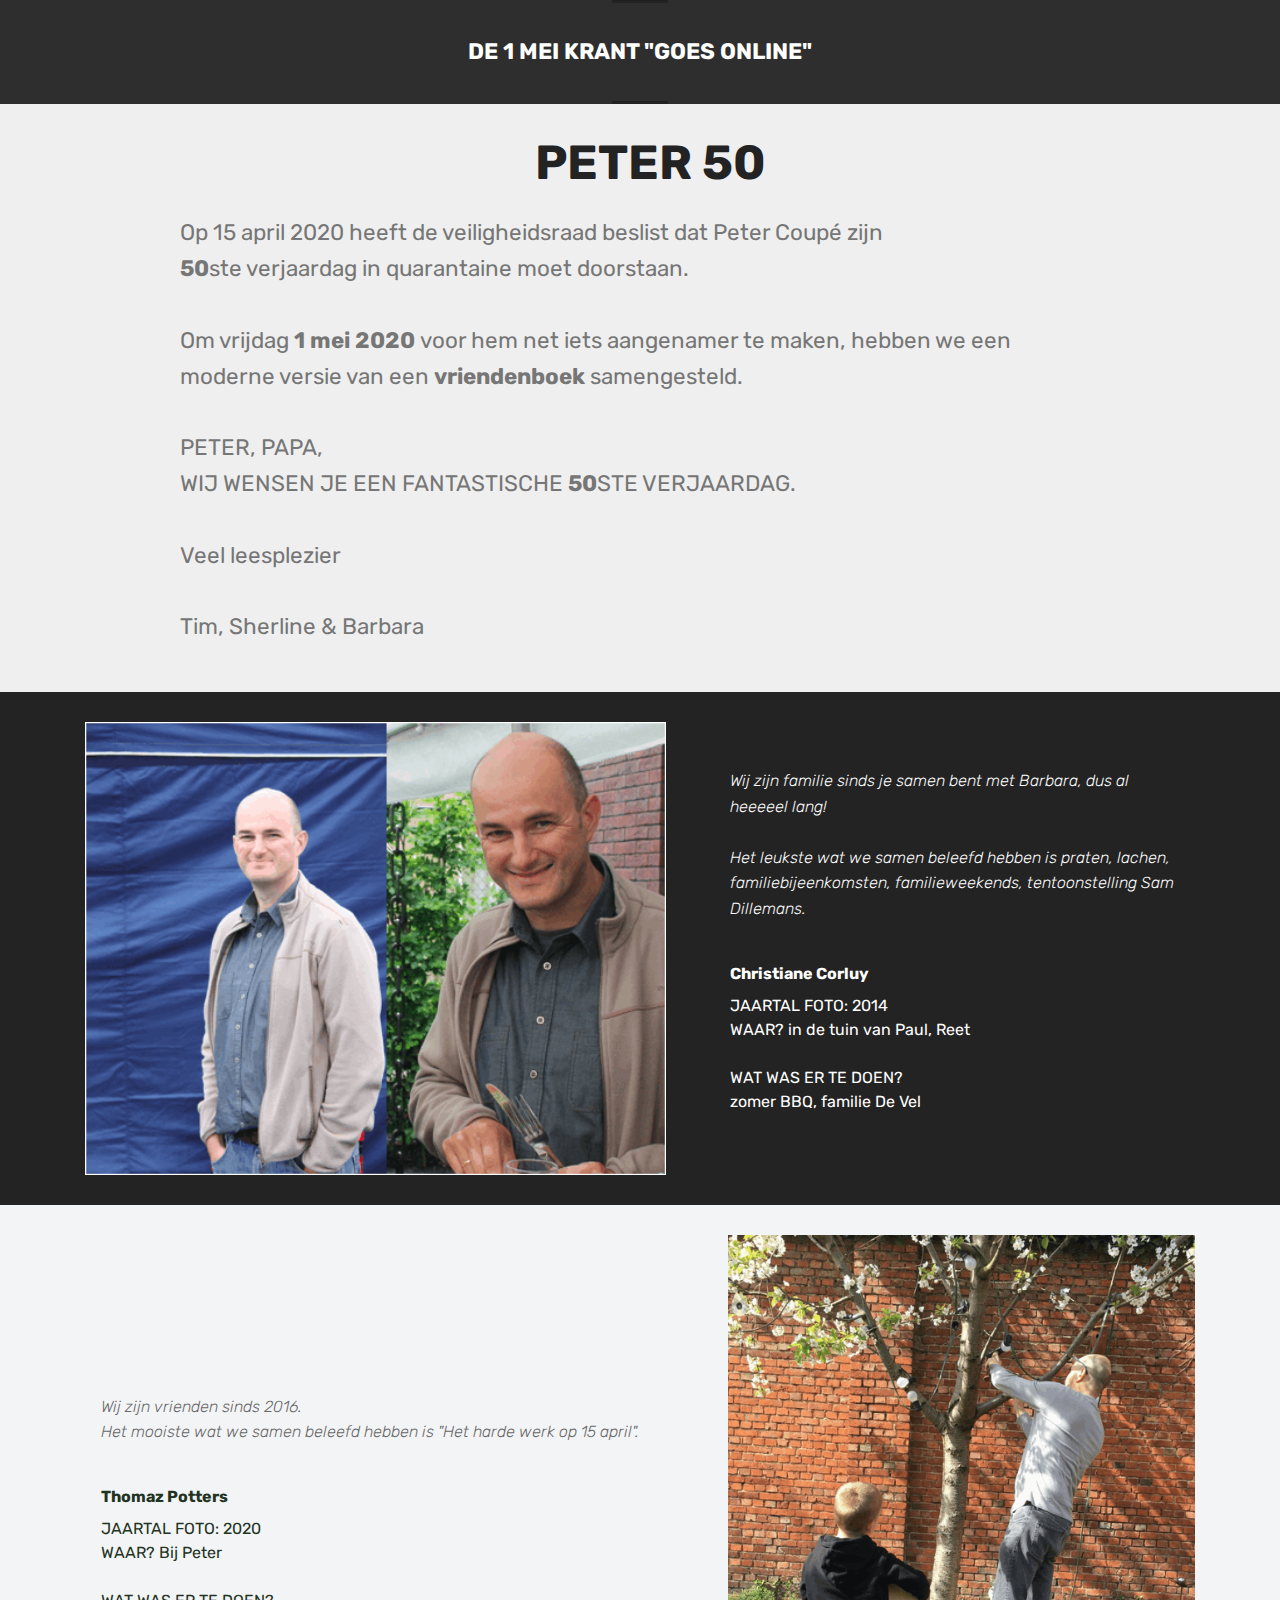
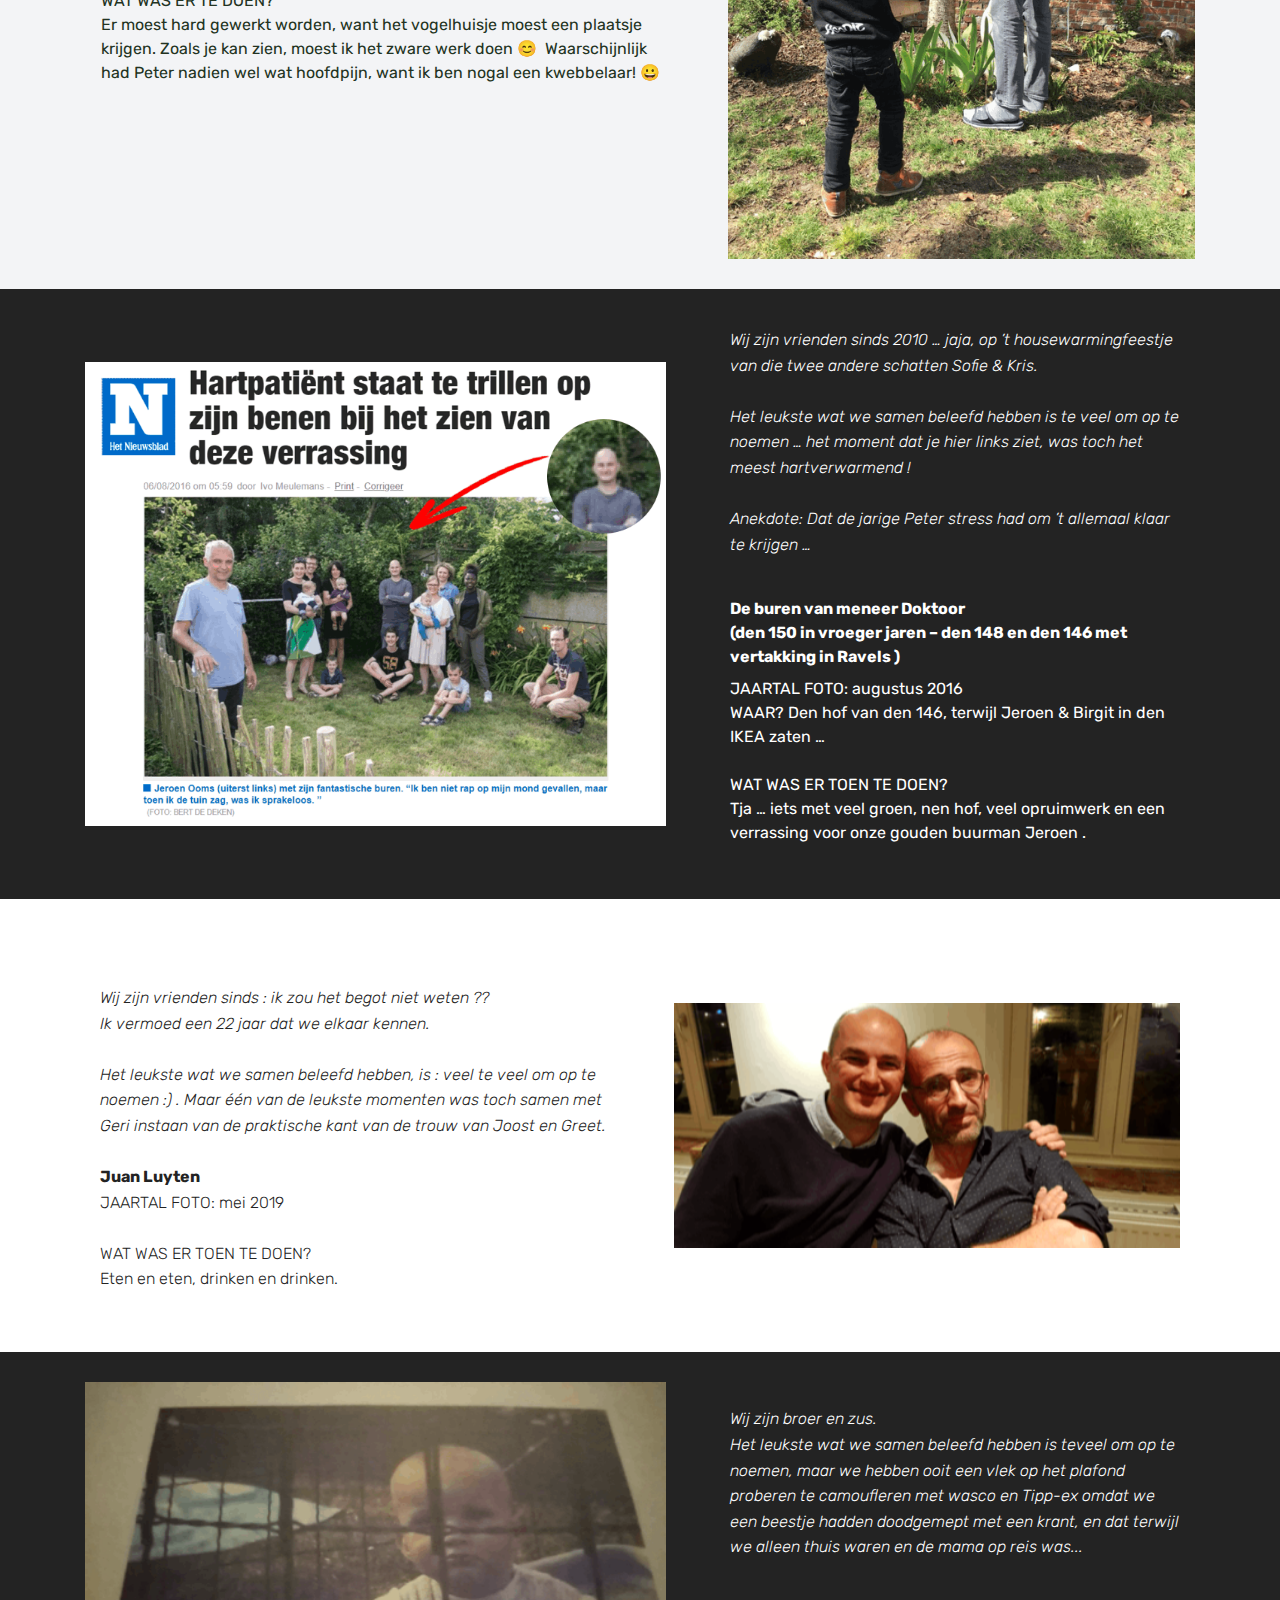
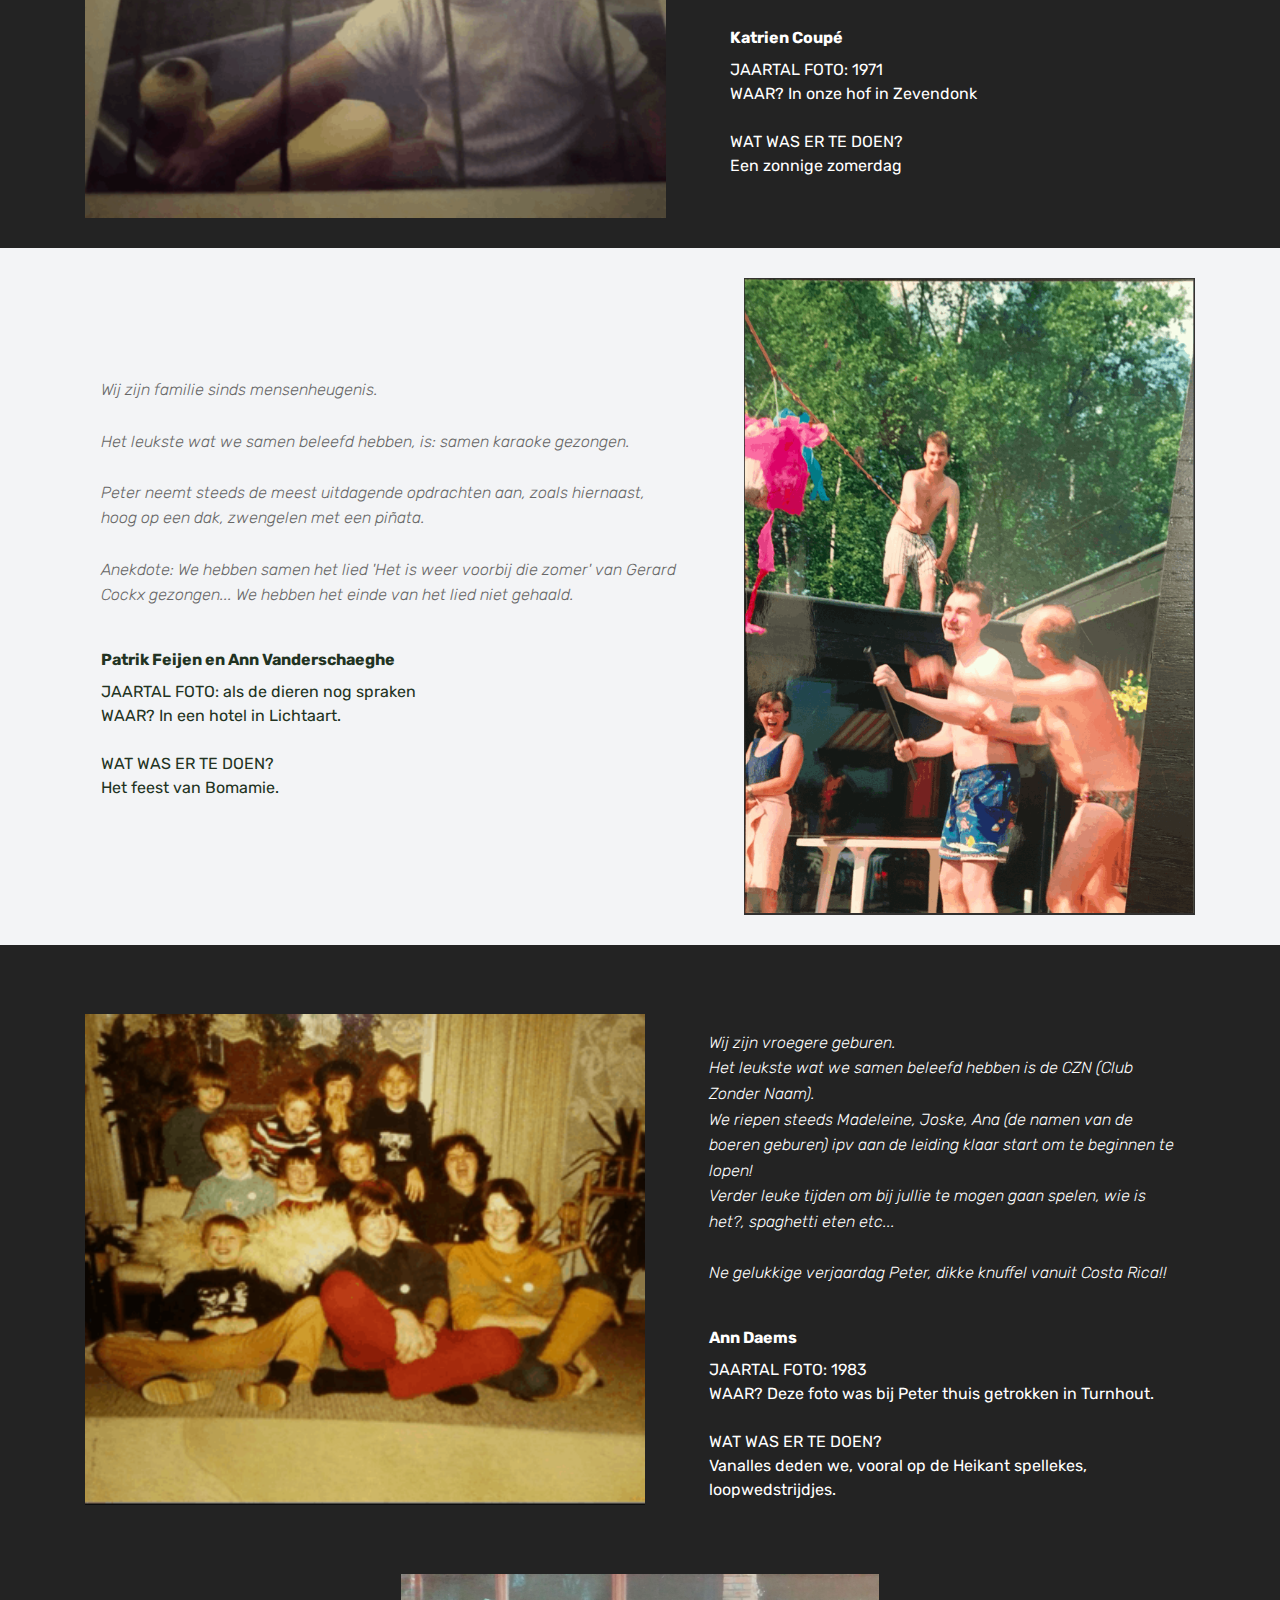
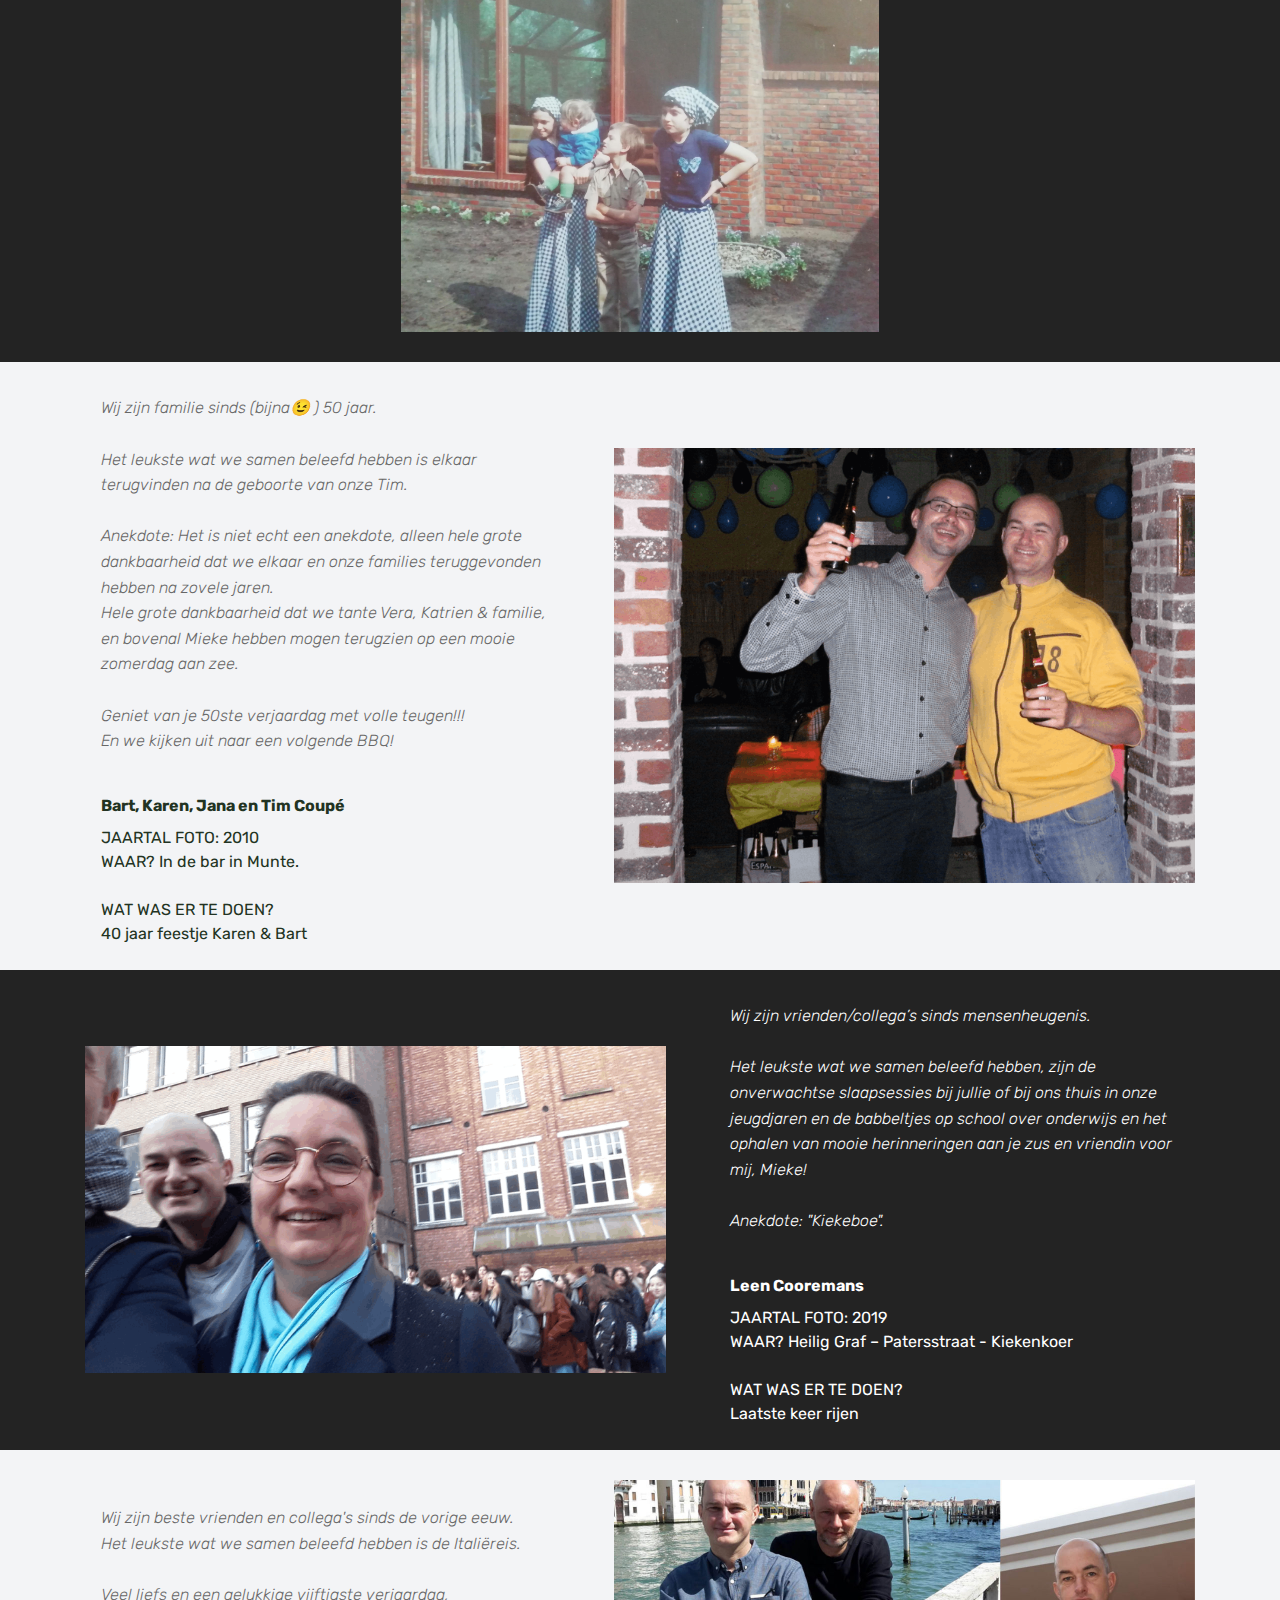
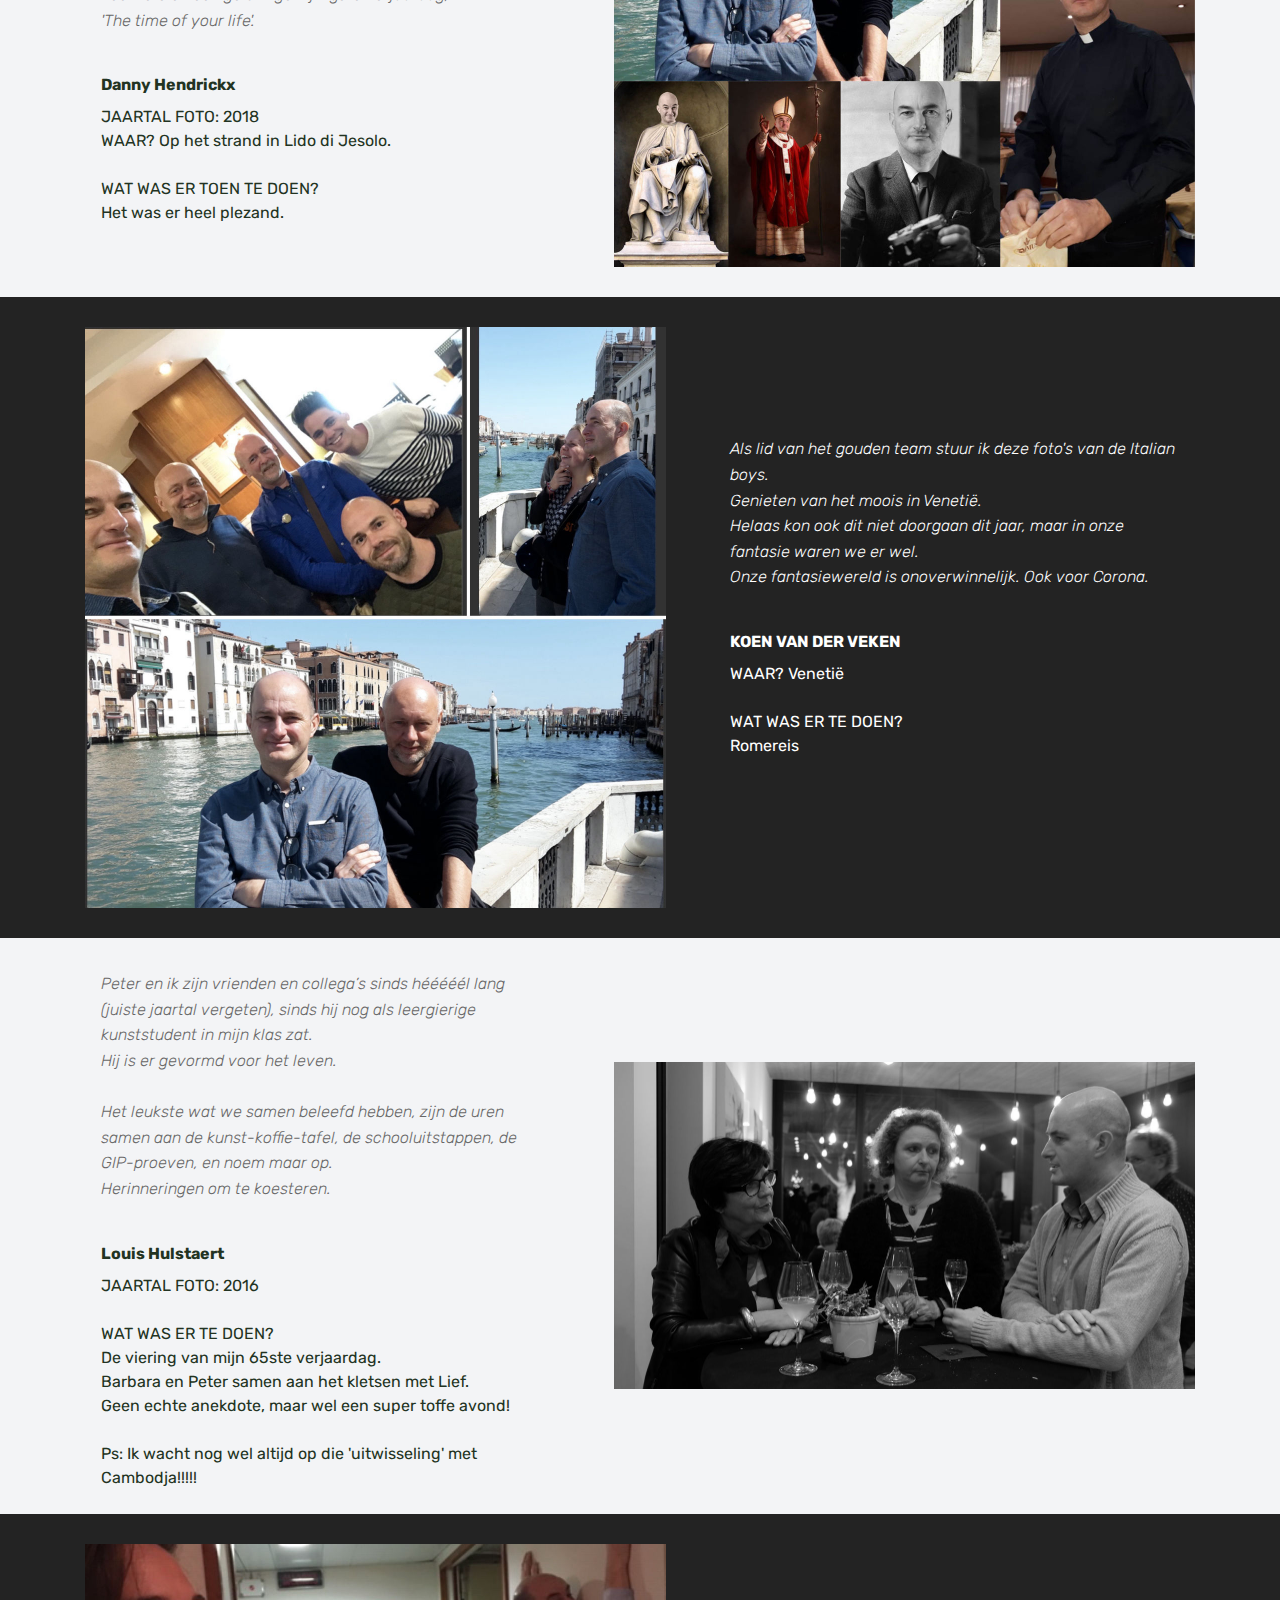
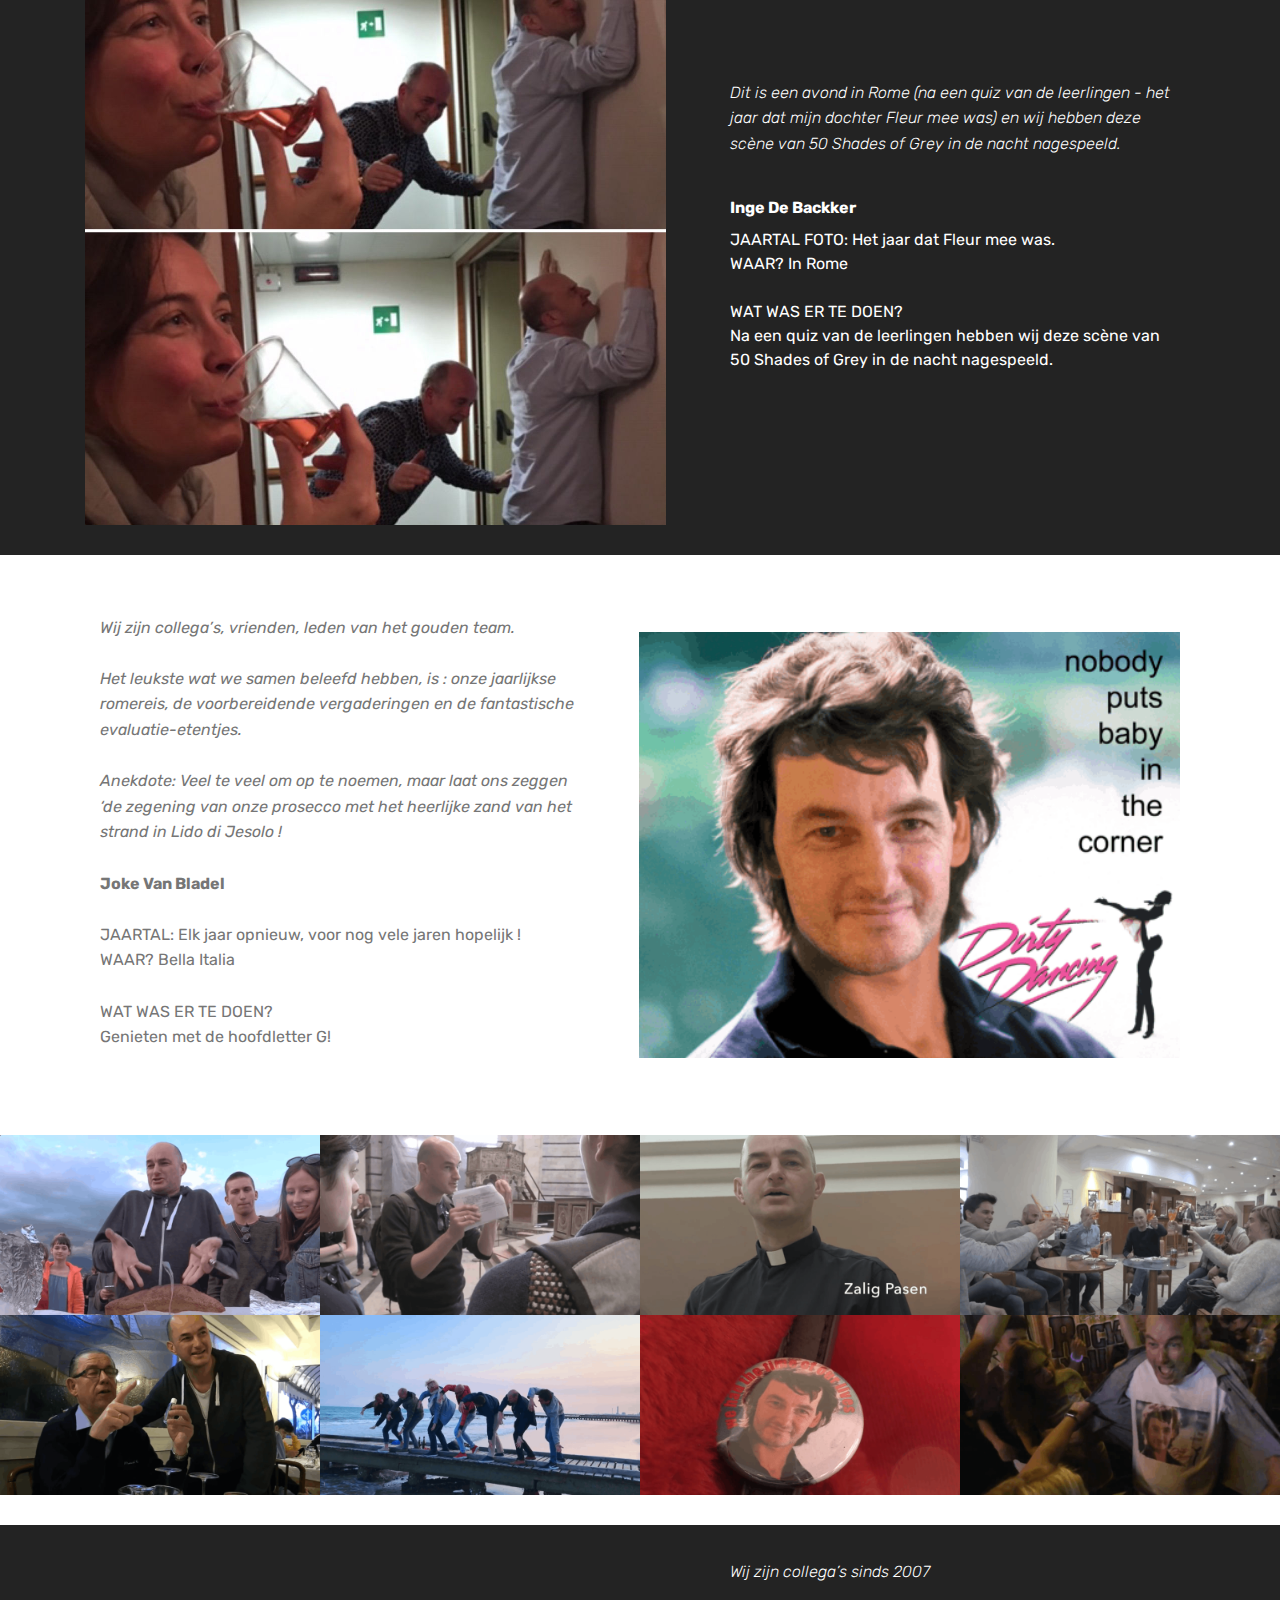
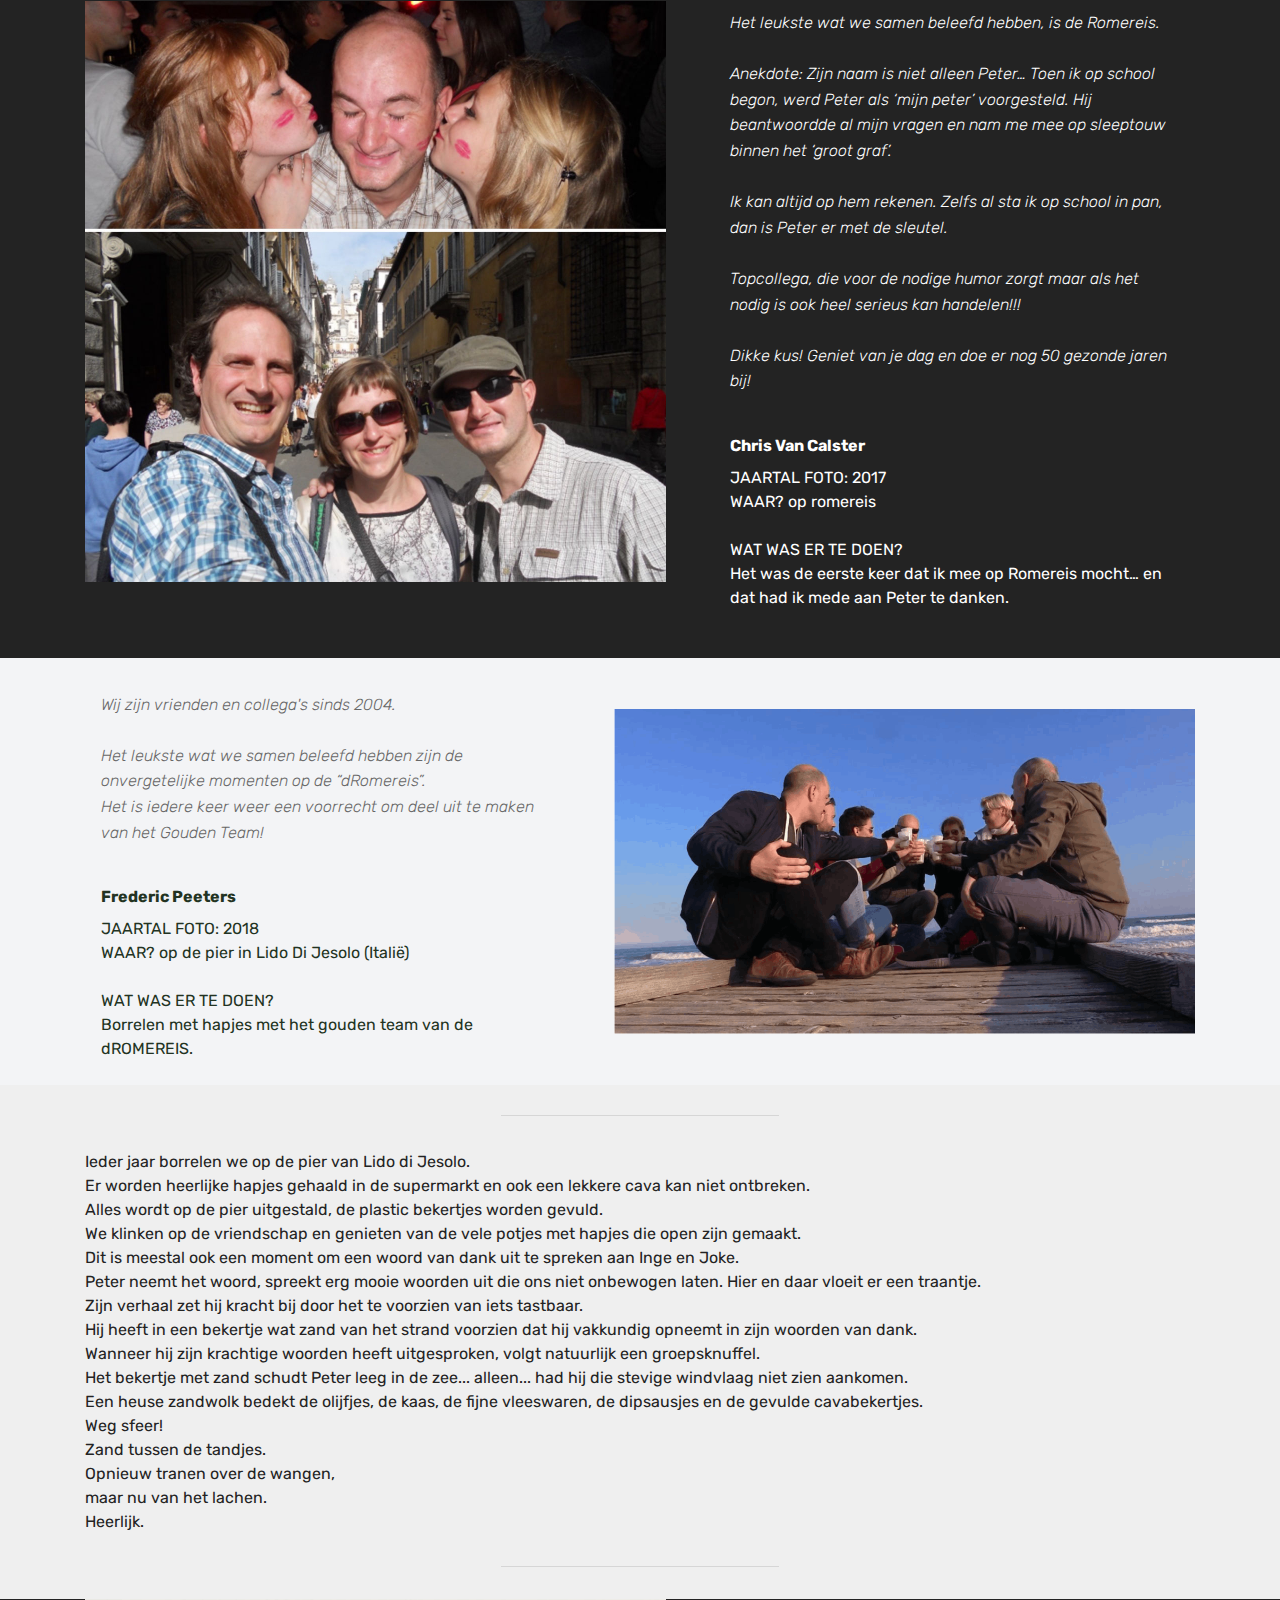
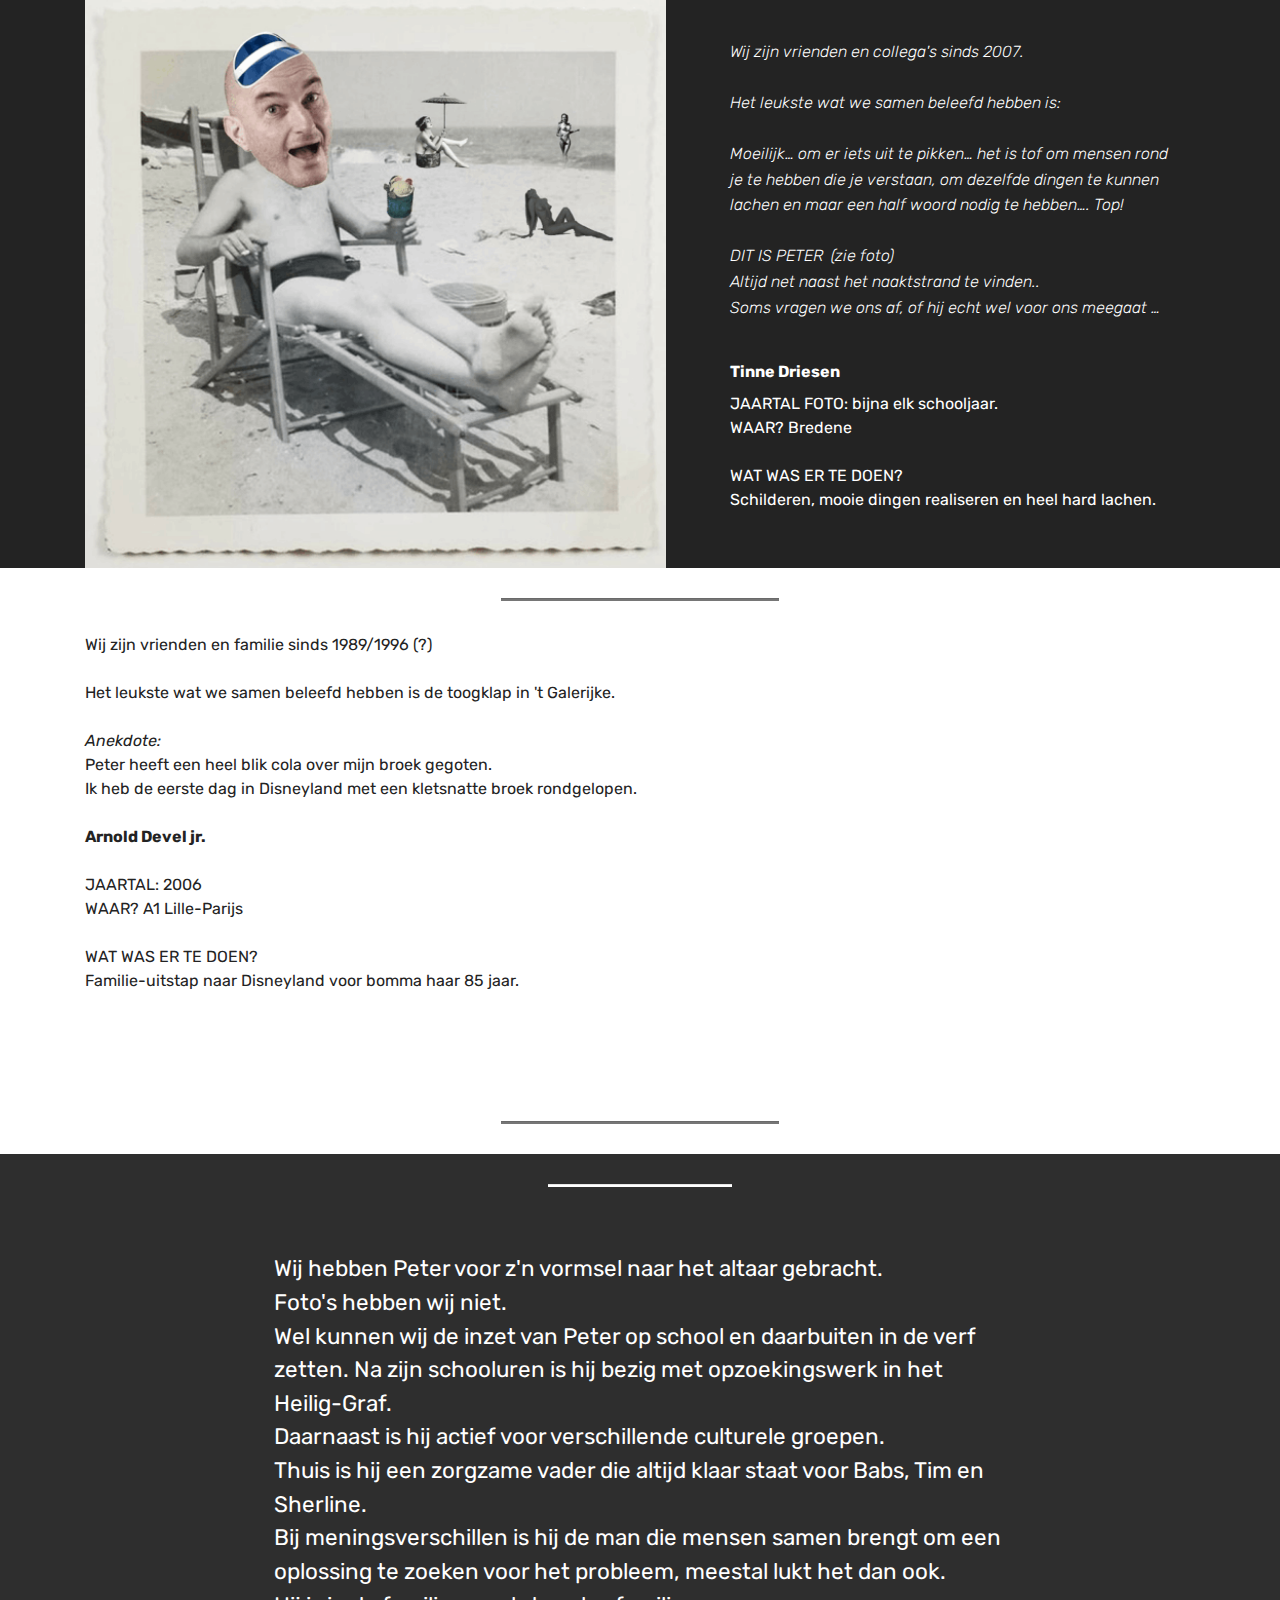
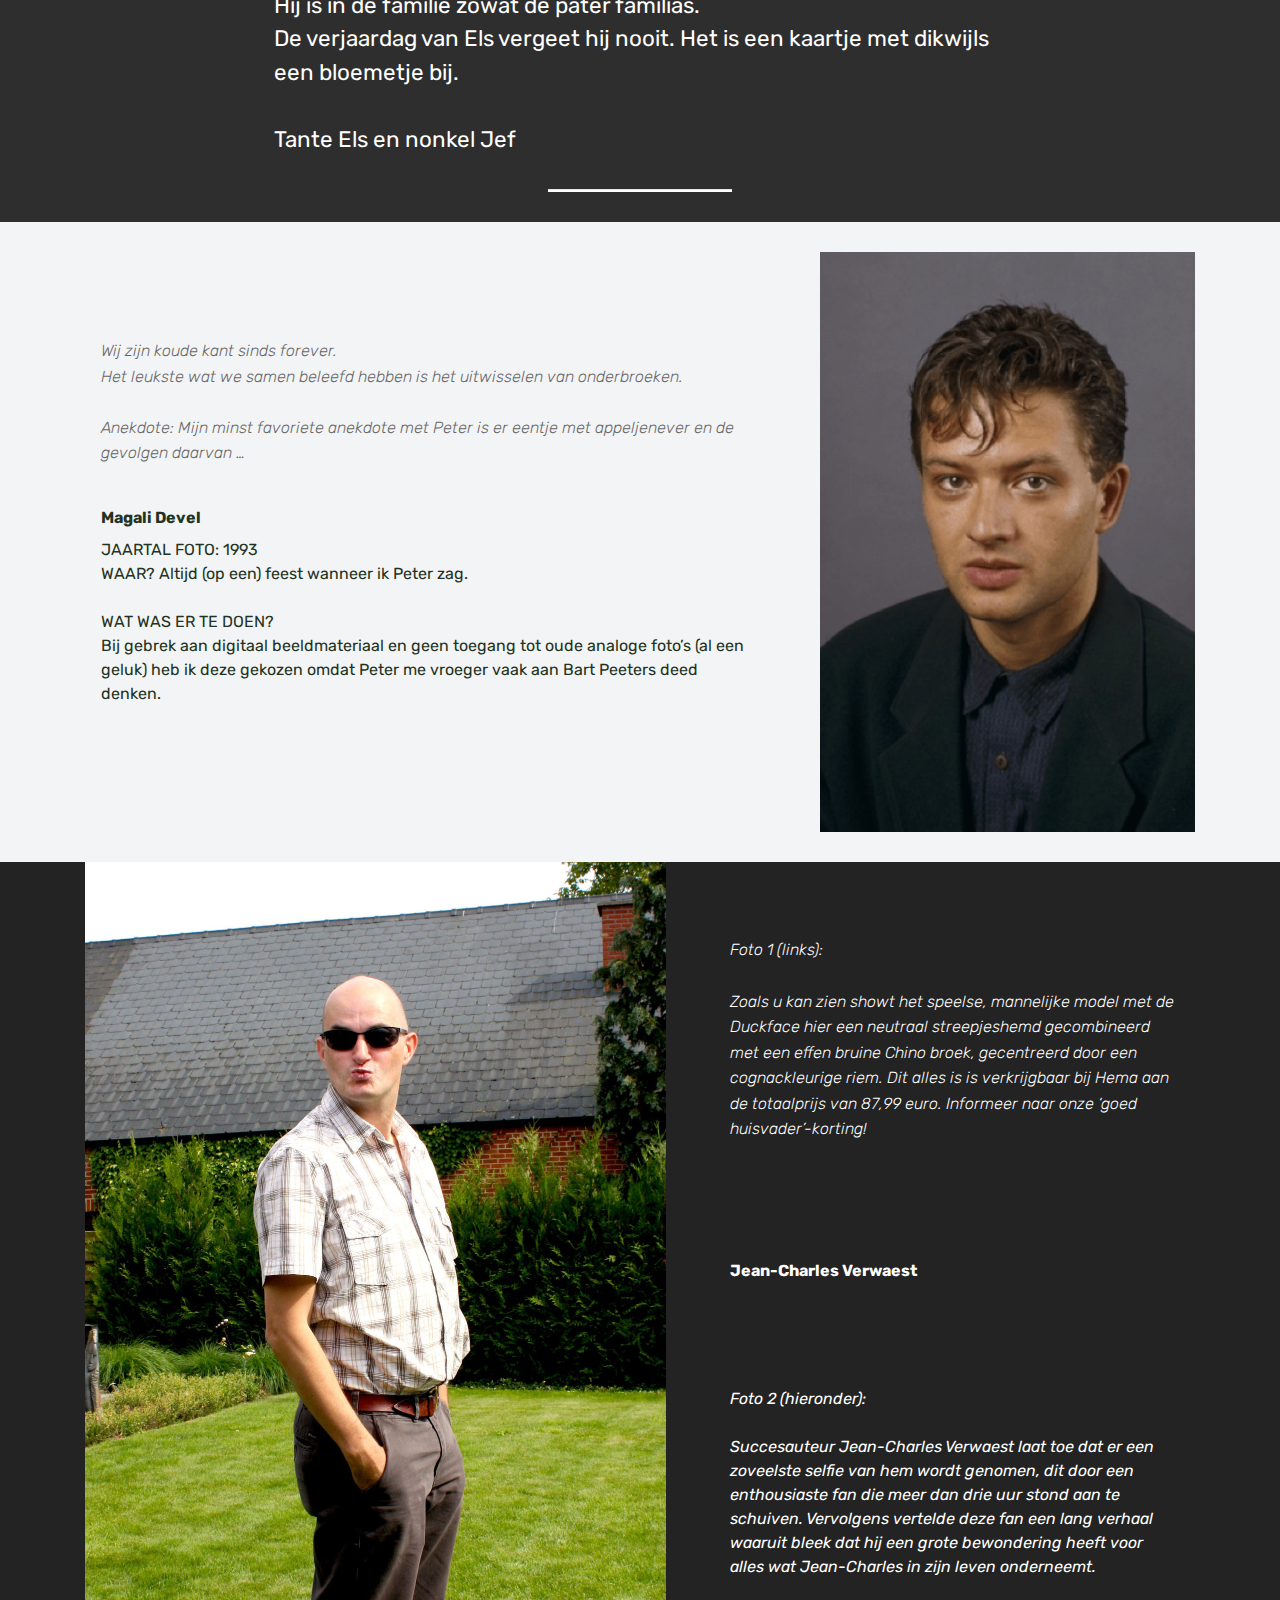
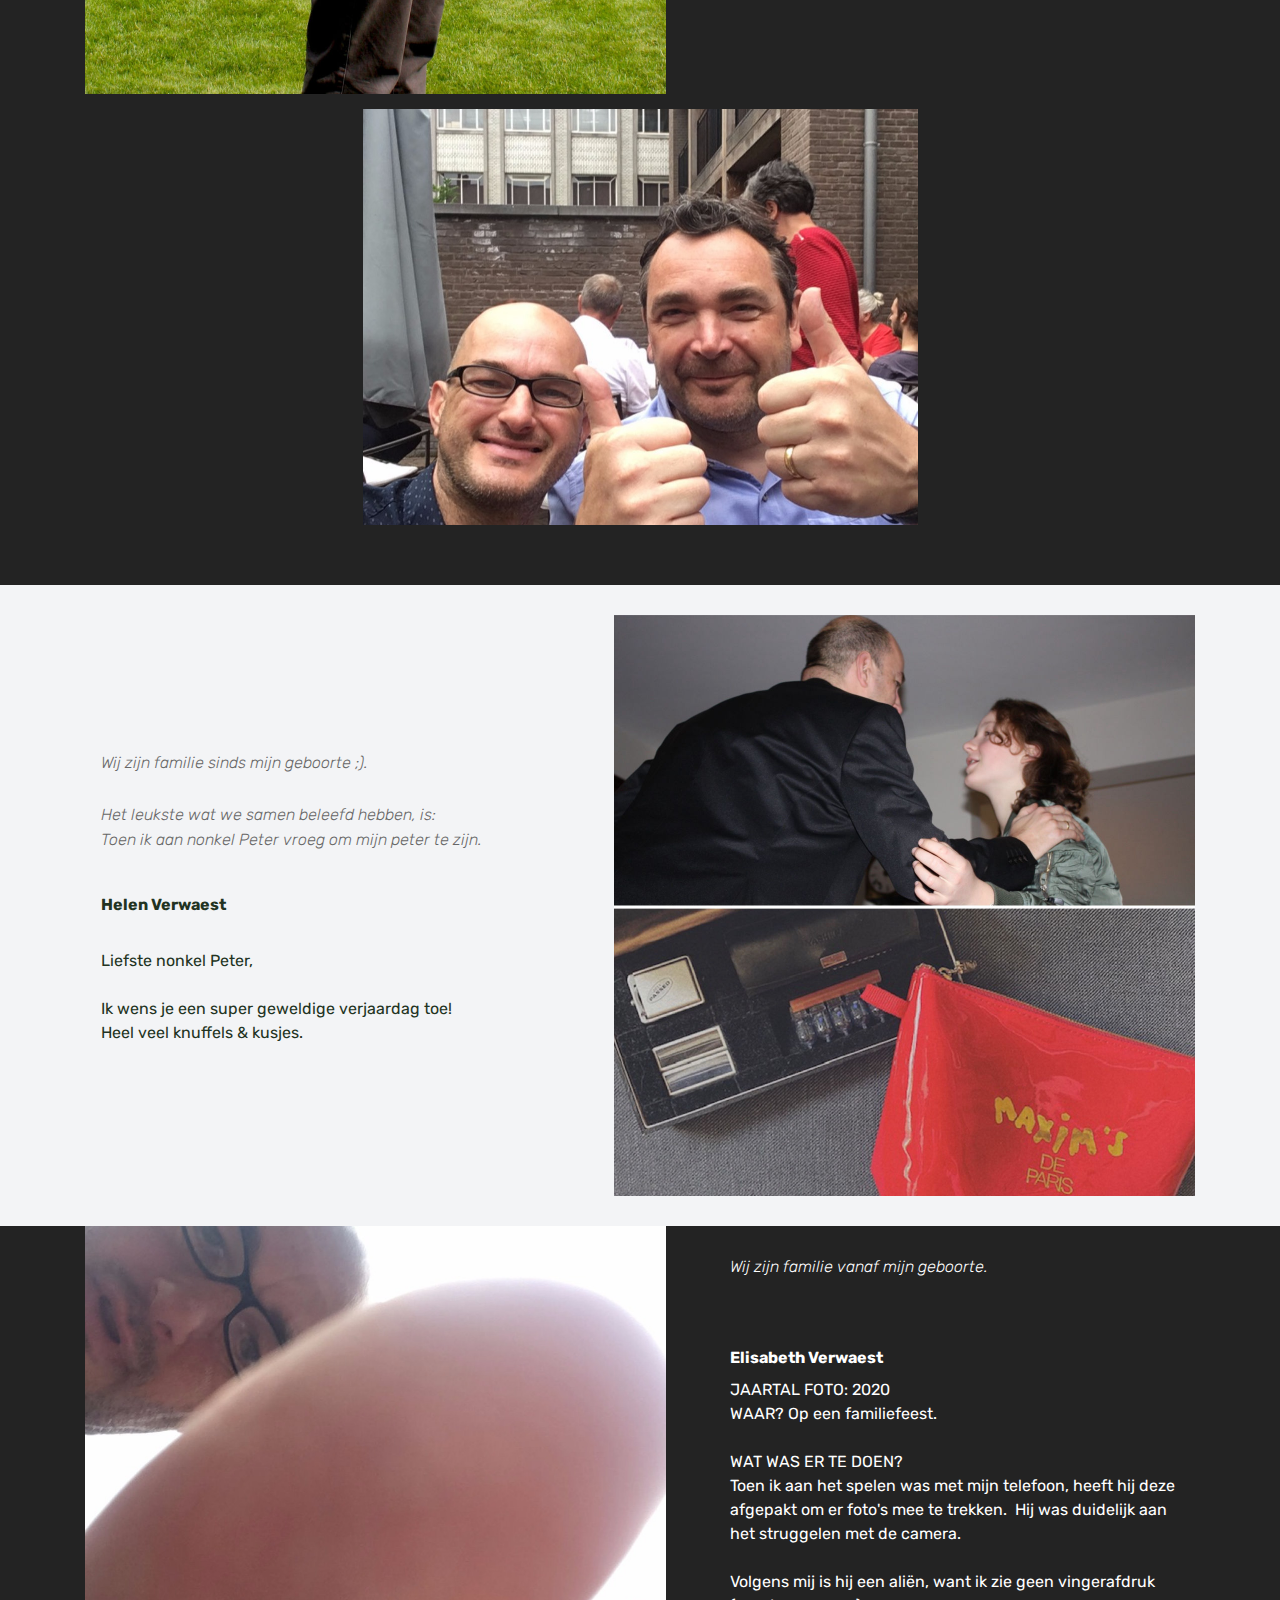
==== index.html @ 218cbbaf "create github pages" ====
<!DOCTYPE html>
<html  >
<head>
  <!-- Site made with Mobirise Website Builder v4.12.3, https://mobirise.com -->
  <meta charset="UTF-8">
  <meta http-equiv="X-UA-Compatible" content="IE=edge">
  <meta name="generator" content="Mobirise v4.12.3, mobirise.com">
  <meta name="viewport" content="width=device-width, initial-scale=1, minimum-scale=1">
  <link rel="shortcut icon" href="assets/images/logo4.png" type="image/x-icon">
  <meta name="description" content="">
  
  
  <title>Home</title>
  <link rel="stylesheet" href="assets/web/assets/mobirise-icons/mobirise-icons.css">
  <link rel="stylesheet" href="assets/bootstrap/css/bootstrap.min.css">
  <link rel="stylesheet" href="assets/bootstrap/css/bootstrap-grid.min.css">
  <link rel="stylesheet" href="assets/bootstrap/css/bootstrap-reboot.min.css">
  <link rel="stylesheet" href="assets/tether/tether.min.css">
  <link rel="stylesheet" href="assets/theme/css/style.css">
  <link rel="stylesheet" href="assets/gallery/style.css">
  <link rel="preload" as="style" href="assets/mobirise/css/mbr-additional.css"><link rel="stylesheet" href="assets/mobirise/css/mbr-additional.css" type="text/css">
  
  
  
</head>
<body>
  <section class="mbr-section article content10 cid-rXFvpERWqc" id="content10-49">
    
     

    <div class="container">
        <div class="inner-container" style="width: 50%;">
            <hr class="line" style="width: 10%;">
            <div class="section-text align-center mbr-white mbr-fonts-style display-5"><strong>DE 1 MEI KRANT "GOES ONLINE"</strong></div>
            <hr class="line" style="width: 10%;">
        </div>
    </div>
</section>

<section class="engine"><a href="https://mobirise.info/s">bootstrap themes</a></section><section class="header1 cid-rWpEaseL4S" id="header16-d">

    

    

    <div class="container">
        <div class="row justify-content-md-center">
            <div class="col-md-10 align-center">
                <h1 class="mbr-section-title mbr-bold pb-3 mbr-fonts-style display-1">&nbsp; PETER 50</h1>
                
                <p class="mbr-text pb-3 mbr-fonts-style display-5">Op 15 april 2020 heeft de veiligheidsraad beslist dat Peter Coupé zijn <br><strong>50</strong>ste verjaardag in quarantaine moet doorstaan.<br><br>Om vrijdag <strong>1 mei 2020 </strong>voor hem net iets aangenamer te maken, hebben we een moderne versie van een <strong>vriendenboek</strong> samengesteld. <br><br>PETER, PAPA, <br>WIJ WENSEN JE EEN FANTASTISCHE <strong>50</strong>STE VERJAARDAG.<br><br>Veel leesplezier<br><br>Tim, Sherline &amp; Barbara</p>
                
            </div>
        </div>
    </div>

</section>

<section class="testimonials2 cid-rWpDJGo65Z" id="testimonials2-c">

    

    

    <div class="container">
        <div class="media-container-row">
            <div class="mbr-figure pr-lg-5" style="width: 130%;">
              <img src="assets/images/schermafbeelding-2020-04-17-om-12.42.13-499x389.png" alt="" title="">
            </div>
            <div class="media-content px-3 align-self-center mbr-white py-2">
                    <p class="mbr-text testimonial-text mbr-fonts-style display-7">Wij zijn familie sinds je samen bent met Barbara, dus al heeeeel lang!&nbsp;<br><br>Het leukste wat we samen beleefd hebben is praten, lachen, familiebijeenkomsten, familieweekends, tentoonstelling Sam Dillemans.</p>
                    <p class="mbr-author-name pt-4 mb-2 mbr-fonts-style display-7">
                       Christiane Corluy</p>
                    <p class="mbr-author-desc mbr-fonts-style display-7">JAARTAL FOTO: 2014<br>WAAR? in de tuin van Paul, Reet<br><br>WAT WAS ER TE DOEN? <br>zomer BBQ, familie De Vel</p>
            </div>
        </div>
    </div>
</section>

<section class="testimonials3 cid-rWx70n1MrR" id="testimonials3-10">

    

    

    <div class="container">
        <div class="media-container-row">
            <div class="media-content px-3 align-self-center mbr-white py-2">
                <p class="mbr-text testimonial-text mbr-fonts-style display-7">Wij zijn vrienden sinds 2016. <br>Het mooiste wat we samen beleefd hebben is "Het harde werk op 15 april".</p>
                <p class="mbr-author-name pt-4 mb-2 mbr-fonts-style display-7">
                   Thomaz Potters</p>
                <p class="mbr-author-desc mbr-fonts-style display-7">
                   JAARTAL FOTO: 2020<br>WAAR? Bij Peter<br><br>WAT WAS ER TE DOEN?&nbsp;<br>Er moest hard gewerkt worden, want het vogelhuisje moest een plaatsje krijgen. Zoals je kan zien, moest ik het zware werk doen  😊 &nbsp;Waarschijnlijk had Peter nadien wel wat hoofdpijn, want ik ben nogal een kwebbelaar! 😀</p>
            </div>

            <div class="mbr-figure pl-lg-5" style="width: 85%;">
              <img src="assets/images/thomaz-en-peter-562x750.png" alt="" title="">
            </div>
        </div>
    </div>
</section>

<section class="testimonials2 cid-rWpMkMiQMP" id="testimonials2-f">

    

    

    <div class="container">
        <div class="media-container-row">
            <div class="mbr-figure pr-lg-5" style="width: 130%;">
              <img src="assets/images/schermafbeelding-2020-04-26-om-18.41.09-772x617.png" alt="" title="">
            </div>
            <div class="media-content px-3 align-self-center mbr-white py-2">
                    <p class="mbr-text testimonial-text mbr-fonts-style display-7">Wij zijn vrienden sinds&nbsp;2010 … jaja, op ’t housewarmingfeestje van die twee andere schatten Sofie &amp; Kris.<br><br>Het leukste wat we samen beleefd hebben is te veel om op te noemen … het moment dat je hier links ziet, was toch het meest hartverwarmend !&nbsp;<br><br>Anekdote:&nbsp;Dat de jarige Peter stress had om ’t allemaal klaar te krijgen …</p>
                    <p class="mbr-author-name pt-4 mb-2 mbr-fonts-style display-7">De buren van meneer Doktoor 
<br>(den 150 in vroeger jaren – den 148 en den 146 met vertakking in Ravels )&nbsp;<br></p>
                    <p class="mbr-author-desc mbr-fonts-style display-7">JAARTAL FOTO:<em> </em>augustus 2016<br>WAAR?&nbsp;Den hof van den 146, terwijl Jeroen &amp; Birgit in den IKEA zaten …<br><br>WAT WAS ER TOEN TE DOEN?<br>Tja … iets met veel groen, nen hof, veel opruimwerk en een verrassing voor onze gouden buurman Jeroen . &nbsp;<br></p>
            </div>
        </div>
    </div>
</section>

<section class="mbr-section content7 cid-rWshvqEfqE" id="content7-t">
          
    

    <div class="container">
        <div class="media-container-row">
            <div class="col-12 col-md-12">
                <div class="media-container-row">
                    <div class="media-content">
                        <div class="mbr-section-text">
                            <p class="mbr-text align-right mb-0 mbr-fonts-style display-4"><strong><br></strong><em>Wij zijn vrienden sinds : 	ik zou het begot niet weten ?? <br>Ik vermoed een 22 jaar dat we elkaar kennen.</em><br><br><em>Het leukste wat we samen beleefd hebben, is :		veel te veel om op te noemen :) . Maar één van de leukste momenten was toch samen met Geri instaan van de praktische kant van de trouw van Joost en Greet.&nbsp;<br></em><br><strong>Juan Luyten</strong><br>JAARTAL FOTO: mei 2019<br><br>WAT WAS ER TOEN TE DOEN? <br>Eten en eten, drinken en drinken.</p>
                        </div>
                    </div>
                    <div class="mbr-figure" style="width: 105%;">
                     <img src="assets/images/geplakteafbeelding-3-436x211.png" alt="Mobirise" title="">  
                    </div>
                </div>
            </div>
        </div>
    </div>
</section>

<section class="testimonials2 cid-rWpMob1XD2" id="testimonials2-h">

    

    

    <div class="container">
        <div class="media-container-row">
            <div class="mbr-figure pr-lg-5" style="width: 130%;">
              <img src="assets/images/geplakteafbeelding-1-457x343.png" alt="" title="">
            </div>
            <div class="media-content px-3 align-self-center mbr-white py-2">
                    <p class="mbr-text testimonial-text mbr-fonts-style display-7">
                       Wij zijn broer en zus. <br>Het leukste wat we samen beleefd hebben is teveel om op te noemen, maar we hebben ooit een vlek op het plafond proberen te camoufleren&nbsp;met wasco en Tipp-ex omdat we een beestje hadden doodgemept met een krant, en dat terwijl we alleen thuis waren en de mama op reis was...<br><br></p>
                    <p class="mbr-author-name pt-4 mb-2 mbr-fonts-style display-7">
                       Katrien Coupé</p>
                    <p class="mbr-author-desc mbr-fonts-style display-7">JAARTAL FOTO: 1971<br>WAAR? In onze hof in Zevendonk<br><br>WAT WAS ER TE DOEN? <br>Een zonnige zomerdag</p>
            </div>
        </div>
    </div>
</section>

<section class="testimonials3 cid-rWx6XlntfL" id="testimonials3-y">

    

    

    <div class="container">
        <div class="media-container-row">
            <div class="media-content px-3 align-self-center mbr-white py-2">
                <p class="mbr-text testimonial-text mbr-fonts-style display-7">
                   Wij zijn familie sinds mensenheugenis. <br><br>Het leukste wat we samen beleefd hebben, is: samen karaoke gezongen.<br><br>Peter neemt steeds de&nbsp;meest uitdagende  opdrachten aan, zoals hiernaast, hoog op een dak, zwengelen met een piñata.<br><br>Anekdote: We hebben samen het lied 'Het is weer voorbij die zomer' van Gerard Cockx gezongen... We hebben het einde van het lied niet gehaald.</p>
                <p class="mbr-author-name pt-4 mb-2 mbr-fonts-style display-7">
                   Patrik Feijen en Ann Vanderschaeghe</p>
                <p class="mbr-author-desc mbr-fonts-style display-7">
                   JAARTAL FOTO: als de dieren nog spraken<br>WAAR? In een hotel in Lichtaart.<br><br>WAT WAS ER TE DOEN? <br>Het feest van Bomamie.</p>
            </div>

            <div class="mbr-figure pl-lg-5" style="width: 80%;">
              <img src="assets/images/schermafbeelding-2020-04-18-om-19.41.17-626x884.png" alt="" title="">
            </div>
        </div>
    </div>
</section>

<section class="testimonials2 cid-rWsua5d6uG" id="testimonials2-w">

    

    

    <div class="container">
        <div class="media-container-row">
            <div class="mbr-figure pr-lg-5" style="width: 120%;">
              <img src="assets/images/geplakteafbeelding-3-360x316.png" alt="" title="">
            </div>
            <div class="media-content px-3 align-self-center mbr-white py-2">
                    <p class="mbr-text testimonial-text mbr-fonts-style display-7">
                       <br><br><br>Wij zijn vroegere geburen. <br>Het leukste wat we samen beleefd hebben is de CZN (Club Zonder Naam).<br>We riepen steeds Madeleine, Joske, Ana (de namen van de boeren geburen) ipv aan de leiding klaar start om te beginnen te lopen!<br>Verder leuke tijden om bij jullie te mogen gaan spelen, wie is het?, spaghetti eten etc...<br><br>Ne gelukkige verjaardag Peter, dikke knuffel vanuit Costa Rica!!</p>
                    <p class="mbr-author-name pt-4 mb-2 mbr-fonts-style display-7">
                       Ann Daems</p>
                    <p class="mbr-author-desc mbr-fonts-style display-7">JAARTAL FOTO: 1983<br>WAAR? Deze foto was bij Peter thuis getrokken in Turnhout.<br><br>WAT WAS ER TE DOEN? <br>Vanalles deden we, vooral op de Heikant spellekes, loopwedstrijdjes.<br><br><br></p>
            </div>
        </div>
    </div>
</section>

<section class="cid-rWVVc6wJu8" id="image3-20">

    

    <figure class="mbr-figure container">
            <div class="image-block" style="width: 43%;">
                <img src="assets/images/img-20200420-120009-1776x1332.jpg" width="1400" alt="Mobirise" title="">
                
            </div>
    </figure>
</section>

<section class="testimonials3 cid-rXu2dATBIe" id="testimonials3-3y">

    

    

    <div class="container">
        <div class="media-container-row">
            <div class="media-content px-3 align-self-center mbr-white py-2">
                <p class="mbr-text testimonial-text mbr-fonts-style display-7"><br>Wij zijn familie sinds (bijna😉 ) 50 jaar. <br><br>Het leukste wat we samen beleefd hebben is elkaar terugvinden na de geboorte van onze Tim.<br><br>Anekdote: Het is niet echt een anekdote, alleen hele grote dankbaarheid dat we elkaar en onze families teruggevonden hebben na zovele jaren. <br>Hele grote dankbaarheid dat we tante Vera, Katrien &amp; familie, en bovenal Mieke hebben mogen terugzien op een mooie zomerdag aan zee.&nbsp;<br><br>Geniet van je 50ste verjaardag met volle teugen!!! <br>En we kijken uit naar een volgende BBQ!<br></p>
                <p class="mbr-author-name pt-4 mb-2 mbr-fonts-style display-7">
                   Bart, Karen, Jana en Tim Coupé
                </p>
                <p class="mbr-author-desc mbr-fonts-style display-7">JAARTAL FOTO: 2010<br>WAAR? In de bar in Munte.<br><br>WAT WAS ER TE DOEN? <br>40 jaar feestje Karen &amp; Bart</p>
            </div>

            <div class="mbr-figure pl-lg-5" style="width: 130%;">
              <img src="assets/images/bart-c.-en-peter-764x572.png" alt="" title="">
            </div>
        </div>
    </div>
</section>

<section class="testimonials2 cid-rXu35FOOUi" id="testimonials2-3z">

    

    

    <div class="container">
        <div class="media-container-row">
            <div class="mbr-figure pr-lg-5" style="width: 130%;">
              <img src="assets/images/leen-cooremans-852x479.png" alt="" title="">
            </div>
            <div class="media-content px-3 align-self-center mbr-white py-2">
                    <p class="mbr-text testimonial-text mbr-fonts-style display-7"><br>Wij zijn vrienden/collega’s sinds mensenheugenis.<br><br>Het leukste wat we samen beleefd hebben, zijn de onverwachtse  slaapsessies bij jullie of bij ons thuis in onze jeugdjaren en de babbeltjes op school over onderwijs en het ophalen van mooie herinneringen aan je zus en vriendin voor mij, Mieke!&nbsp;<br><br>Anekdote: "Kiekeboe".</p>
                    <p class="mbr-author-name pt-4 mb-2 mbr-fonts-style display-7">
                       Leen Cooremans</p>
                    <p class="mbr-author-desc mbr-fonts-style display-7">
                       JAARTAL FOTO: 2019<br>WAAR?&nbsp;Heilig Graf – Patersstraat - Kiekenkoer<br><br>WAT WAS ER TE DOEN?<br>Laatste keer rijen<br></p>
            </div>
        </div>
    </div>
</section>

<section class="testimonials3 cid-rWpMnxJ9sA" id="testimonials3-g">

    

    

    <div class="container">
        <div class="media-container-row">
            <div class="media-content px-3 align-self-center mbr-white py-2">
                <p class="mbr-text testimonial-text mbr-fonts-style display-7">Wij zijn beste vrienden en collega's sinds de vorige eeuw. <br>Het leukste wat we samen beleefd hebben is de Italiëreis.&nbsp;<br><br>Veel liefs en een gelukkige vijftigste verjaardag, <br>'The time of your life'.</p>
                <p class="mbr-author-name pt-4 mb-2 mbr-fonts-style display-7">
                   Danny Hendrickx</p>
                <p class="mbr-author-desc mbr-fonts-style display-7">JAARTAL FOTO: 2018<br>WAAR? Op het strand in Lido di Jesolo.<br><br>WAT WAS ER TOEN TE DOEN? <br>Het was er heel plezand.</p>
            </div>

            <div class="mbr-figure pl-lg-5" style="width: 130%;">
              <img src="assets/images/peter-1162x774.jpg" alt="" title="">
            </div>
        </div>
    </div>
</section>

<section class="testimonials2 cid-rWx710x7fK" id="testimonials2-11">

    

    

    <div class="container">
        <div class="media-container-row">
            <div class="mbr-figure pr-lg-5" style="width: 130%;">
              <img src="assets/images/37008d9a-7c77-45c1-92c0-422d920fa610-1162x1162.jpg" alt="" title="">
            </div>
            <div class="media-content px-3 align-self-center mbr-white py-2">
                    <p class="mbr-text testimonial-text mbr-fonts-style display-7">Als lid van het gouden team stuur ik deze foto's van de Italian boys.<br>Genieten van het moois in Venetië.<br>Helaas kon ook dit niet doorgaan dit jaar, maar in onze fantasie waren we er wel.<br>Onze fantasiewereld is onoverwinnelijk. Ook voor Corona.</p>
                    <p class="mbr-author-name pt-4 mb-2 mbr-fonts-style display-7">
                       KOEN VAN DER VEKEN</p>
                    <p class="mbr-author-desc mbr-fonts-style display-7">WAAR? Venetië<br><br>WAT WAS ER TE DOEN?<br>Romereis<br><br></p>
            </div>
        </div>
    </div>
</section>

<section class="testimonials3 cid-rWx730M3Sh" id="testimonials3-14">

    

    

    <div class="container">
        <div class="media-container-row">
            <div class="media-content px-3 align-self-center mbr-white py-2">
                <p class="mbr-text testimonial-text mbr-fonts-style display-7"><br>Peter en ik zijn vrienden en collega’s sinds  hééééél lang (juiste jaartal vergeten), sinds hij nog als leergierige kunststudent in mijn klas zat. <br>Hij is er gevormd voor het leven.	
<br>
<br>Het leukste wat we samen beleefd hebben, zijn de uren samen aan de kunst-koffie-tafel, de schooluitstappen, de GIP-proeven, en noem maar op. <br>Herinneringen om te koesteren.&nbsp;<br></p>
                <p class="mbr-author-name pt-4 mb-2 mbr-fonts-style display-7">
                   Louis Hulstaert</p>
                <p class="mbr-author-desc mbr-fonts-style display-7">
                   JAARTAL FOTO: 2016<br><br>WAT WAS ER TE DOEN? <br>De viering van mijn 65ste verjaardag. <br>Barbara en Peter samen aan het kletsen met Lief.<br>Geen echte anekdote, maar wel een super toffe avond!<br><br>Ps: Ik wacht nog wel altijd op die 'uitwisseling' met Cambodja!!!!!</p>
            </div>

            <div class="mbr-figure pl-lg-5" style="width: 130%;">
              <img src="assets/images/dscf0356-1162x655.jpg" alt="" title="">
            </div>
        </div>
    </div>
</section>

<section class="testimonials2 cid-rWx72zchVu" id="testimonials2-13">

    

    

    <div class="container">
        <div class="media-container-row">
            <div class="mbr-figure pr-lg-5" style="width: 130%;">
              <img src="assets/images/d5d59648-20d7-4048-966f-1305648e5321-1162x1162.jpg" alt="" title="">
            </div>
            <div class="media-content px-3 align-self-center mbr-white py-2">
                    <p class="mbr-text testimonial-text mbr-fonts-style display-7">
                       Dit is een avond in Rome (na een quiz van de leerlingen - het jaar dat mijn dochter Fleur mee was) en wij hebben deze scène van 50 Shades of Grey  in de nacht nagespeeld. </p>
                    <p class="mbr-author-name pt-4 mb-2 mbr-fonts-style display-7">
                       Inge De Backker</p>
                    <p class="mbr-author-desc mbr-fonts-style display-7">JAARTAL FOTO: Het jaar dat Fleur mee was.<br>WAAR? In Rome<br><br>WAT WAS ER TE DOEN? <br>Na een quiz van de leerlingen hebben wij deze scène van 50 Shades of Grey in de nacht nagespeeld.</p>
            </div>
        </div>
    </div>
</section>

<section class="mbr-section content7 cid-rX0ZUXpzl5" id="content7-28">
          
    

    <div class="container">
        <div class="media-container-row">
            <div class="col-12 col-md-12">
                <div class="media-container-row">
                    <div class="media-content">
                        <div class="mbr-section-text">
                            <p class="mbr-text align-right mb-0 mbr-fonts-style display-7"><em>Wij zijn&nbsp;collega’s, vrienden, leden van het gouden team.</em><em><br></em><br><em>Het leukste wat we samen beleefd hebben, is :	 onze jaarlijkse romereis, de voorbereidende vergaderingen  en de fantastische evaluatie-etentjes.</em><br><br><em>Anekdote:&nbsp;Veel te veel om op te noemen, maar laat ons zeggen ‘de zegening van onze prosecco met het heerlijke zand van het strand in Lido di Jesolo !</em><br><br><strong>Joke Van Bladel</strong><br><br>JAARTAL: Elk jaar opnieuw, voor nog vele jaren hopelijk !<br>WAAR? Bella Italia<br><br>WAT WAS ER TE DOEN? <br>Genieten met de hoofdletter G!<br><em>&nbsp;<br></em></p>
                        </div>
                    </div>
                    <div class="mbr-figure" style="width: 120%;">
                     <img src="assets/images/p-joke-436x343.png" alt="Mobirise" title="">  
                    </div>
                </div>
            </div>
        </div>
    </div>
</section>

<section class="mbr-gallery mbr-slider-carousel cid-rX11LapH4Z" id="gallery3-29">

    

    <div>
        <div><!-- Filter --><!-- Gallery --><div class="mbr-gallery-row"><div class="mbr-gallery-layout-default"><div><div><div class="mbr-gallery-item mbr-gallery-item--p0" data-video-url="false" data-tags="Bewegende"><div href="#lb-gallery3-29" data-slide-to="0" data-toggle="modal"><img src="assets/images/joke-1-1089x612-800x450.png" alt="" title=""><span class="icon-focus"></span></div></div><div class="mbr-gallery-item mbr-gallery-item--p0" data-video-url="false" data-tags="Bewegende"><div href="#lb-gallery3-29" data-slide-to="1" data-toggle="modal"><img src="assets/images/joke-2-1089x612-800x450.png" alt="" title=""><span class="icon-focus"></span></div></div><div class="mbr-gallery-item mbr-gallery-item--p0" data-video-url="false" data-tags="Bewegende"><div href="#lb-gallery3-29" data-slide-to="2" data-toggle="modal"><img src="assets/images/joke-3-1089x612-800x450.png" alt="" title=""><span class="icon-focus"></span></div></div><div class="mbr-gallery-item mbr-gallery-item--p0" data-video-url="false" data-tags="Bewegende"><div href="#lb-gallery3-29" data-slide-to="3" data-toggle="modal"><img src="assets/images/joke-4-1089x612-800x450.png" alt="" title=""><span class="icon-focus"></span></div></div><div class="mbr-gallery-item mbr-gallery-item--p0" data-video-url="false" data-tags="Bewegende"><div href="#lb-gallery3-29" data-slide-to="4" data-toggle="modal"><img src="assets/images/joke-5-1089x612-800x450.png" alt="" title=""><span class="icon-focus"></span></div></div><div class="mbr-gallery-item mbr-gallery-item--p0" data-video-url="false" data-tags="Bewegende"><div href="#lb-gallery3-29" data-slide-to="5" data-toggle="modal"><img src="assets/images/joke-6-1089x612-800x450.png" alt="" title=""><span class="icon-focus"></span></div></div><div class="mbr-gallery-item mbr-gallery-item--p0" data-video-url="false" data-tags="Bewegende"><div href="#lb-gallery3-29" data-slide-to="6" data-toggle="modal"><img src="assets/images/joke-7-1089x612-800x450.png" alt="" title=""><span class="icon-focus"></span></div></div><div class="mbr-gallery-item mbr-gallery-item--p0" data-video-url="false" data-tags="Bewegende"><div href="#lb-gallery3-29" data-slide-to="7" data-toggle="modal"><img src="assets/images/joke-8-1089x612-800x450.png" alt="" title=""><span class="icon-focus"></span></div></div></div></div><div class="clearfix"></div></div></div><!-- Lightbox --><div data-app-prevent-settings="" class="mbr-slider modal fade carousel slide" tabindex="-1" data-keyboard="true" data-interval="false" id="lb-gallery3-29"><div class="modal-dialog"><div class="modal-content"><div class="modal-body"><div class="carousel-inner"><div class="carousel-item active"><img src="assets/images/joke-1-1089x612.png" alt="" title=""></div><div class="carousel-item"><img src="assets/images/joke-2-1089x612.png" alt="" title=""></div><div class="carousel-item"><img src="assets/images/joke-3-1089x612.png" alt="" title=""></div><div class="carousel-item"><img src="assets/images/joke-4-1089x612.png" alt="" title=""></div><div class="carousel-item"><img src="assets/images/joke-5-1089x612.png" alt="" title=""></div><div class="carousel-item"><img src="assets/images/joke-6-1089x612.png" alt="" title=""></div><div class="carousel-item"><img src="assets/images/joke-7-1089x612.png" alt="" title=""></div><div class="carousel-item"><img src="assets/images/joke-8-1089x612.png" alt="" title=""></div></div><a class="carousel-control carousel-control-prev" role="button" data-slide="prev" href="#lb-gallery3-29"><span class="mbri-left mbr-iconfont" aria-hidden="true"></span><span class="sr-only">Previous</span></a><a class="carousel-control carousel-control-next" role="button" data-slide="next" href="#lb-gallery3-29"><span class="mbri-right mbr-iconfont" aria-hidden="true"></span><span class="sr-only">Next</span></a><a class="close" href="#" role="button" data-dismiss="modal"><span class="sr-only">Close</span></a></div></div></div></div></div>
    </div>

</section>

<section class="testimonials2 cid-rXu1mkzsNi" id="testimonials2-3w">

    

    

    <div class="container">
        <div class="media-container-row">
            <div class="mbr-figure pr-lg-5" style="width: 130%;">
              <img src="assets/images/27491156-ceaa-47ac-aa00-0b5907c92e82-1162x1162.jpg" alt="" title="">
            </div>
            <div class="media-content px-3 align-self-center mbr-white py-2">
                    <p class="mbr-text testimonial-text mbr-fonts-style display-7"><br>Wij zijn collega’s sinds 2007
<br>
<br>Het leukste wat we samen beleefd hebben, is de Romereis.<br><br>Anekdote: Zijn naam is niet alleen Peter… Toen ik  op school begon, werd Peter als ‘mijn peter’ voorgesteld. Hij beantwoordde al mijn vragen en nam me mee op sleeptouw binnen het ‘groot graf’. 
<br>
<br>Ik kan altijd op hem rekenen. Zelfs al sta ik op school in pan, dan is Peter er met de sleutel.
<br>
<br>Topcollega, die voor de nodige humor zorgt maar als het nodig is ook heel serieus kan handelen!!!
<br>
<br>Dikke kus! Geniet van je dag en doe er nog 50 gezonde jaren bij! &nbsp;<br></p>
                    <p class="mbr-author-name pt-4 mb-2 mbr-fonts-style display-7">
                       Chris Van Calster</p>
                    <p class="mbr-author-desc mbr-fonts-style display-7">
                       JAARTAL FOTO: 2017<br>WAAR? op romereis<br><br>WAT WAS ER TE DOEN?<br>Het was de eerste keer dat ik mee op Romereis mocht… en dat had ik mede aan Peter te danken.<br>&nbsp;<br></p>
            </div>
        </div>
    </div>
</section>

<section class="testimonials3 cid-rWpMhWH0hJ" id="testimonials3-e">

    

    

    <div class="container">
        <div class="media-container-row">
            <div class="media-content px-3 align-self-center mbr-white py-2">
                <p class="mbr-text testimonial-text mbr-fonts-style display-7"><br>Wij zijn vrienden en collega's sinds 2004.&nbsp;<br><br>Het leukste wat we samen beleefd hebben zijn de onvergetelijke momenten op de “dRomereis”. <br>Het is iedere keer weer een voorrecht om deel uit te maken van het Gouden Team!<br></p>
                <p class="mbr-author-name pt-4 mb-2 mbr-fonts-style display-7">Frederic Peeters</p>
                <p class="mbr-author-desc mbr-fonts-style display-7">
                   JAARTAL FOTO: 2018<br>WAAR? op de pier in Lido Di Jesolo (Italië)<br><br>WAT WAS ER TE DOEN? <br>Borrelen met hapjes met het gouden team van de dROMEREIS.&nbsp;</p>
            </div>

            <div class="mbr-figure pl-lg-5" style="width: 130%;">
              <img src="assets/images/schermafbeelding-2020-04-17-om-22.52.21-1094x612.png" alt="" title="">
            </div>
        </div>
    </div>
</section>

<section class="mbr-section article content9 cid-rX74uuIxC8" id="content9-2h">
    
     

    <div class="container">
        <div class="inner-container" style="width: 100%;">
            <hr class="line" style="width: 25%;">
            <div class="section-text align-center mbr-fonts-style display-7">Ieder jaar borrelen we op de pier van Lido di Jesolo.  <br>Er worden heerlijke hapjes gehaald in de supermarkt en ook een lekkere cava kan niet ontbreken. <br>Alles wordt op de pier uitgestald, de plastic bekertjes worden gevuld. <br>We klinken op de vriendschap en genieten van de vele potjes met hapjes die open zijn gemaakt. <br>Dit is meestal ook een moment om een woord van dank uit te spreken aan Inge en Joke. <br>Peter neemt het woord, spreekt erg mooie woorden uit die ons niet onbewogen laten.  Hier en daar vloeit er een traantje. <br>Zijn verhaal zet hij kracht bij door het te voorzien van iets tastbaar. <br>Hij heeft in een bekertje wat zand van het strand voorzien dat hij vakkundig opneemt in zijn woorden van dank. <br>Wanneer hij zijn krachtige woorden heeft uitgesproken, volgt natuurlijk een groepsknuffel. <br>Het bekertje met zand schudt Peter leeg in de zee... alleen... had hij die stevige windvlaag niet zien aankomen. <br>Een heuse zandwolk bedekt de olijfjes, de kaas, de fijne vleeswaren, de dipsausjes en de gevulde cavabekertjes. <br>Weg sfeer! <br>Zand tussen de tandjes. <br>Opnieuw tranen over de wangen, <br>maar nu van het lachen. <br>Heerlijk.</div>
            <hr class="line" style="width: 25%;">
        </div>
        </div>
</section>

<section class="testimonials2 cid-rXua0fIZLu" id="testimonials2-42">

    

    

    <div class="container">
        <div class="media-container-row">
            <div class="mbr-figure pr-lg-5" style="width: 130%;">
              <img src="assets/images/peter-en-tinne-566x554.png" alt="" title="">
            </div>
            <div class="media-content px-3 align-self-center mbr-white py-2">
                    <p class="mbr-text testimonial-text mbr-fonts-style display-7">
                       Wij zijn vrienden en collega's sinds 2007.<br><br>Het leukste wat we samen beleefd hebben is:<br><br>Moeilijk… om er iets uit te pikken… het is tof om mensen rond je te hebben die je verstaan, om dezelfde dingen te kunnen lachen en maar een half woord nodig te hebben…. Top!<br><br>DIT IS PETER &nbsp;(zie foto)<br>                        Altijd net naast het naaktstrand te vinden.. 
<br>                 Soms vragen we ons af, of hij echt wel voor ons meegaat …&nbsp;<br></p>
                    <p class="mbr-author-name pt-4 mb-2 mbr-fonts-style display-7">
                       Tinne Driesen</p>
                    <p class="mbr-author-desc mbr-fonts-style display-7">
                       JAARTAL FOTO: bijna elk schooljaar.<br>WAAR? Bredene<br><br>WAT WAS ER TE DOEN?<br>Schilderen, mooie dingen realiseren en heel hard lachen.<br></p>
            </div>
        </div>
    </div>
</section>

<section class="mbr-section article content9 cid-rXubHZ2mxb" id="content9-44">
    
     

    <div class="container">
        <div class="inner-container" style="width: 100%;">
            <hr class="line" style="width: 25%;">
            <div class="section-text align-center mbr-fonts-style display-7">Wij zijn vrienden en familie sinds 1989/1996 (?)<br><br>Het leukste wat we samen beleefd hebben is de toogklap in 't Galerijke.<br><br><em>Anekdote:</em><br>Peter heeft een heel blik cola over mijn broek gegoten. <br>Ik heb de eerste dag in Disneyland met een kletsnatte broek rondgelopen.<br><br><strong>Arnold Devel jr.</strong><br><br>JAARTAL: 2006<div>WAAR? A1 Lille-Parijs</div><div><br></div><div>WAT WAS ER TE DOEN?</div><div>Familie-uitstap naar Disneyland voor bomma haar 85 jaar.</div><div><br><br><br><br></div></div>
            <hr class="line" style="width: 25%;">
        </div>
        </div>
</section>

<section class="mbr-section article content10 cid-rX68FYhtie" id="content10-2g">
    
     

    <div class="container">
        <div class="inner-container" style="width: 66%;">
            <hr class="line" style="width: 25%;">
            <div class="section-text align-center mbr-white mbr-fonts-style display-5"><br>Wij hebben Peter voor z'n vormsel naar het altaar gebracht. <br>Foto's hebben wij niet. <br>Wel kunnen wij de inzet van Peter op school en daarbuiten in de verf zetten. Na zijn schooluren is hij bezig met opzoekingswerk in het Heilig-Graf. <br> Daarnaast is hij actief voor verschillende culturele groepen. <br>Thuis is hij een zorgzame vader die altijd klaar staat voor Babs, Tim en Sherline. <br>Bij meningsverschillen is hij de man die mensen samen brengt om een oplossing te zoeken voor het probleem, meestal lukt        het dan     ook. <br>Hij is in de familie zowat de pater familias. <br>De verjaardag van Els vergeet hij nooit. Het is een kaartje met dikwijls een bloemetje bij.&nbsp;<br><br>Tante Els en nonkel Jef</div>
            <hr class="line" style="width: 25%;">
        </div>
    </div>
</section>

<section class="testimonials3 cid-rWx74Dqp8s" id="testimonials3-18">

    

    

    <div class="container">
        <div class="media-container-row">
            <div class="media-content px-3 align-self-center mbr-white py-2">
                <p class="mbr-text testimonial-text mbr-fonts-style display-7">Wij zijn koude kant sinds forever.<br>Het leukste wat we samen beleefd hebben is het uitwisselen van onderbroeken.<br><br>Anekdote: Mijn minst favoriete anekdote met Peter is er eentje met appeljenever en de gevolgen daarvan … </p>
                <p class="mbr-author-name pt-4 mb-2 mbr-fonts-style display-7">
                   Magali Devel</p>
                <p class="mbr-author-desc mbr-fonts-style display-7">
                   JAARTAL FOTO: 1993<br>WAAR? Altijd (op een) feest wanneer ik Peter zag.<br><br>WAT WAS ER TE DOEN?&nbsp;<br>Bij gebrek aan digitaal beeldmateriaal en geen toegang tot oude analoge foto’s (al een geluk) heb ik deze gekozen omdat Peter me vroeger vaak aan Bart Peeters deed denken.<br><br></p>
            </div>

            <div class="mbr-figure pl-lg-5" style="width: 60%;">
              <img src="assets/images/magali-327x506.png" alt="" title="">
            </div>
        </div>
    </div>
</section>

<section class="testimonials2 cid-rXiBa7dNcU" id="testimonials2-31">

    

    

    <div class="container">
        <div class="media-container-row">
            <div class="mbr-figure pr-lg-5" style="width: 130%;">
              <img src="assets/images/peter-1162x1663.jpg" alt="" title="">
            </div>
            <div class="media-content px-3 align-self-center mbr-white py-2">
                    <p class="mbr-text testimonial-text mbr-fonts-style display-7">Foto 1 (links): <br><br>Zoals u kan zien showt het speelse, mannelijke model met de Duckface hier een neutraal streepjeshemd gecombineerd met een effen bruine Chino broek, gecentreerd door een cognackleurige riem. Dit alles is is verkrijgbaar bij Hema aan de totaalprijs van 87,99 euro. Informeer naar onze ‘goed huisvader’-korting!<br><br><br><br></p>
                    <p class="mbr-author-name pt-4 mb-2 mbr-fonts-style display-7">
                       Jean-Charles Verwaest</p>
                    <p class="mbr-author-desc mbr-fonts-style display-7"><br><br><br><br><em>Foto 2 (hieronder):<br><br>Succesauteur Jean-Charles Verwaest laat toe dat er een zoveelste selfie van hem wordt genomen, dit door een enthousiaste fan die meer dan drie uur stond aan te schuiven. Vervolgens vertelde deze fan een lang verhaal waaruit bleek dat hij een grote bewondering heeft voor alles wat Jean-Charles in zijn leven onderneemt.&nbsp;</em><br><br>
                    </p>
            </div>
        </div>
    </div>
</section>

<section class="cid-rWVWjCIvbD" id="image3-21">

    

    <figure class="mbr-figure container">
            <div class="image-block" style="width: 50%;">
                <img src="assets/images/peter-jc-1110x833.jpeg" width="1400" alt="Mobirise" title="">
                
            </div>
    </figure>
</section>

<section class="testimonials3 cid-rXhUDjdRBS" id="testimonials3-2z">

    

    

    <div class="container">
        <div class="media-container-row">
            <div class="media-content px-3 align-self-center mbr-white py-2">
                <p class="mbr-text testimonial-text mbr-fonts-style display-7">
                   Wij zijn familie sinds mijn geboorte ;).<br><br>Het leukste wat we samen beleefd hebben, is:<br>Toen ik aan nonkel Peter vroeg om mijn peter te zijn.<br></p>
                <p class="mbr-author-name pt-4 mb-2 mbr-fonts-style display-7">
                   Helen Verwaest<br><br></p>
                <p class="mbr-author-desc mbr-fonts-style display-7">
                   Liefste nonkel Peter, <br><br>Ik wens je een super geweldige verjaardag toe! <br>Heel veel knuffels &amp; kusjes.</p>
            </div>

            <div class="mbr-figure pl-lg-5" style="width: 130%;">
              <img src="assets/images/35923830-64ad-4a09-8c87-7f6ff4e41a3d-1162x1162.jpg" alt="" title="">
            </div>
        </div>
    </div>
</section>

<section class="testimonials2 cid-rXtLY5UHDE" id="testimonials2-3l">

    

    

    <div class="container">
        <div class="media-container-row">
            <div class="mbr-figure pr-lg-5" style="width: 130%;">
              <img src="assets/images/img-3566-1162x872.jpeg" alt="" title="">
            </div>
            <div class="media-content px-3 align-self-center mbr-white py-2">
                    <p class="mbr-text testimonial-text mbr-fonts-style display-7">
                       Wij zijn familie vanaf mijn geboorte.<br><br></p>
                    <p class="mbr-author-name pt-4 mb-2 mbr-fonts-style display-7">
                       Elisabeth Verwaest</p>
                    <p class="mbr-author-desc mbr-fonts-style display-7">
                       JAARTAL FOTO: 2020<br>WAAR? Op een familiefeest.<br><br>WAT WAS ER TE DOEN?<br>Toen ik aan het spelen was met mijn telefoon, heeft hij deze afgepakt om er foto's mee te trekken. &nbsp;Hij was duidelijk aan het struggelen met de camera. <br><br>Volgens mij is hij een aliën, want ik zie geen vingerafdruk (grapje van papa).</p>
            </div>
        </div>
    </div>
</section>

<section class="mbr-section article content9 cid-rXu05hBy4Q" id="content9-3v">
    
     

    <div class="container">
        <div class="inner-container" style="width: 100%;">
            <hr class="line" style="width: 25%;">
            <div class="section-text align-center mbr-fonts-style display-5">Beste Peter,<div><br></div><div>Een hele gelukkige verjaardag! Je vijftigste verjaardag vieren in quarantaine is niet wat je in gedachten had, maar ik ben er van overtuigd dat voor een warme persoon als jou er heel veel warme berichten zullen binnenkomen, die uw dag toch nog speciaal maken. Alleen maar goeie herinneringen aan de gesprekken tijdens familiefeesten en op de nieuwjaarsdrink bij tante Lou ;-).<br><br>Geniet van je dag en hopelijk tot snel!</div><div><br></div><div>Heel veel groetjes van ons,</div><div>Yves, Jasmien, Emmanuel en Olivia</div></div>
            <hr class="line" style="width: 25%;">
        </div>
        </div>
</section>

<section class="testimonials2 cid-rXiDCRHlOT" id="testimonials2-32">

    

    

    <div class="container">
        <div class="media-container-row">
            <div class="mbr-figure pr-lg-5" style="width: 130%;">
              <img src="assets/images/annemarie-en-leon-852x531.png" alt="" title="">
            </div>
            <div class="media-content px-3 align-self-center mbr-white py-2">
                    <p class="mbr-text testimonial-text mbr-fonts-style display-7">
                       Wij zijn familie sinds je Barbara leerde kennen.<br><br>Het leukste wat we samen beleefd hebben, is:&nbsp;<br>de familiefeesten en het kerstfeest.<br><br>Anekdote: de paardenmolen! Een feest voor jong en oud!</p>
                    <p class="mbr-author-name pt-4 mb-2 mbr-fonts-style display-7">
                       Annemarie &amp; Léon</p>
                    <p class="mbr-author-desc mbr-fonts-style display-7">
                       JAARTAL FOTO: 7 juli 2007<br>WAAR? Hazenpad<br><br>WAT WAS ER TE DOEN?<br>Jaarlijks familiefeest</p>
            </div>
        </div>
    </div>
</section>

<section class="testimonials3 cid-rXiDIPzxVP" id="testimonials3-33">

    

    

    <div class="container">
        <div class="media-container-row">
            <div class="media-content px-3 align-self-center mbr-white py-2">
                <p class="mbr-text testimonial-text mbr-fonts-style display-7">
                   Wij zijn vrienden  sinds 14 mei 2004, mijn geboorte dus :).<br><br>Het leukste wat we samen beleefd hebben, zijn&nbsp;<br>alle weekendjes en uitstapjes samen.<br><br>Anekdote :	Na een heerlijke strandwandeling was Peter in slaap gevallen in de zetel… waarschijnlijk heerlijk dromend over tante Barbara :).<br></p>
                <p class="mbr-author-name pt-4 mb-2 mbr-fonts-style display-7">
                   Nisse Van Gelder</p>
                <p class="mbr-author-desc mbr-fonts-style display-7">JAARTAL FOTO: oktober 2004<br>WAAR? Zeeland<br><br>WAT WAS ER TE DOEN?&nbsp;<br>Op weekend in zeeland in een Roompothuisje.<br><br><br></p>
            </div>

            <div class="mbr-figure pl-lg-5" style="width: 130%;">
              <img src="assets/images/schermafbeelding-2020-04-27-om-20.27.40-748x636.png" alt="" title="">
            </div>
        </div>
    </div>
</section>

<section class="mbr-section content4 cid-rXnXPstaM2" id="content4-3h">

    

    <div class="container">
        <div class="media-container-row">
            <div class="title col-12 col-md-8">
                
                <h3 class="mbr-section-subtitle align-center mbr-light mbr-fonts-style display-5">Andere leuke uitjes waren nog:</h3>
                
            </div>
        </div>
    </div>
</section>

<section class="cid-rXnXzQE8SR" id="content13-3g">
    
    <div class="container">
            <div class="media-container-row" style="width: 66%;">
                <div class="img-item item1" style="width: 114%;">
                    <img src="assets/images/nisse-1-531x356.png" alt="" title="">
                    <div class="img-caption">
                        <p class="mbr-fonts-style align-center mbr-black display-7">




<!--[if gte mso 9]><xml>
 <o:OfficeDocumentSettings>
  <o:AllowPNG></o:AllowPNG>
 </o:OfficeDocumentSettings>
</xml><![endif]-->


<!--[if gte mso 9]><xml>
 <w:WordDocument>
  <w:View>Normal</w:View>
  <w:Zoom>0</w:Zoom>
  <w:TrackMoves></w:TrackMoves>
  <w:TrackFormatting></w:TrackFormatting>
  <w:HyphenationZone>21</w:HyphenationZone>
  <w:PunctuationKerning></w:PunctuationKerning>
  <w:ValidateAgainstSchemas></w:ValidateAgainstSchemas>
  <w:SaveIfXMLInvalid>false</w:SaveIfXMLInvalid>
  <w:IgnoreMixedContent>false</w:IgnoreMixedContent>
  <w:AlwaysShowPlaceholderText>false</w:AlwaysShowPlaceholderText>
  <w:DoNotPromoteQF></w:DoNotPromoteQF>
  <w:LidThemeOther>NL-BE</w:LidThemeOther>
  <w:LidThemeAsian>X-NONE</w:LidThemeAsian>
  <w:LidThemeComplexScript>X-NONE</w:LidThemeComplexScript>
  <w:Compatibility>
   <w:BreakWrappedTables></w:BreakWrappedTables>
   <w:SnapToGridInCell></w:SnapToGridInCell>
   <w:WrapTextWithPunct></w:WrapTextWithPunct>
   <w:UseAsianBreakRules></w:UseAsianBreakRules>
   <w:DontGrowAutofit></w:DontGrowAutofit>
   <w:SplitPgBreakAndParaMark></w:SplitPgBreakAndParaMark>
   <w:EnableOpenTypeKerning></w:EnableOpenTypeKerning>
   <w:DontFlipMirrorIndents></w:DontFlipMirrorIndents>
   <w:OverrideTableStyleHps></w:OverrideTableStyleHps>
  </w:Compatibility>
  <m:mathPr>
   <m:mathFont m:val="Cambria Math"></m:mathFont>
   <m:brkBin m:val="before"></m:brkBin>
   <m:brkBinSub m:val="&#45;-"></m:brkBinSub>
   <m:smallFrac m:val="off"></m:smallFrac>
   <m:dispDef></m:dispDef>
   <m:lMargin m:val="0"></m:lMargin>
   <m:rMargin m:val="0"></m:rMargin>
   <m:defJc m:val="centerGroup"></m:defJc>
   <m:wrapIndent m:val="1440"></m:wrapIndent>
   <m:intLim m:val="subSup"></m:intLim>
   <m:naryLim m:val="undOvr"></m:naryLim>
  </m:mathPr></w:WordDocument>
</xml><![endif]--><!--[if gte mso 9]><xml>
 <w:LatentStyles DefLockedState="false" DefUnhideWhenUsed="false"
  DefSemiHidden="false" DefQFormat="false" DefPriority="99"
  LatentStyleCount="375">
  <w:LsdException Locked="false" Priority="0" QFormat="true" Name="Normal"></w:LsdException>
  <w:LsdException Locked="false" Priority="9" QFormat="true" Name="heading 1"></w:LsdException>
  <w:LsdException Locked="false" Priority="9" SemiHidden="true"
   UnhideWhenUsed="true" QFormat="true" Name="heading 2"></w:LsdException>
  <w:LsdException Locked="false" Priority="9" SemiHidden="true"
   UnhideWhenUsed="true" QFormat="true" Name="heading 3"></w:LsdException>
  <w:LsdException Locked="false" Priority="9" SemiHidden="true"
   UnhideWhenUsed="true" QFormat="true" Name="heading 4"></w:LsdException>
  <w:LsdException Locked="false" Priority="9" SemiHidden="true"
   UnhideWhenUsed="true" QFormat="true" Name="heading 5"></w:LsdException>
  <w:LsdException Locked="false" Priority="9" SemiHidden="true"
   UnhideWhenUsed="true" QFormat="true" Name="heading 6"></w:LsdException>
  <w:LsdException Locked="false" Priority="9" SemiHidden="true"
   UnhideWhenUsed="true" QFormat="true" Name="heading 7"></w:LsdException>
  <w:LsdException Locked="false" Priority="9" SemiHidden="true"
   UnhideWhenUsed="true" QFormat="true" Name="heading 8"></w:LsdException>
  <w:LsdException Locked="false" Priority="9" SemiHidden="true"
   UnhideWhenUsed="true" QFormat="true" Name="heading 9"></w:LsdException>
  <w:LsdException Locked="false" SemiHidden="true" UnhideWhenUsed="true"
   Name="index 1"></w:LsdException>
  <w:LsdException Locked="false" SemiHidden="true" UnhideWhenUsed="true"
   Name="index 2"></w:LsdException>
  <w:LsdException Locked="false" SemiHidden="true" UnhideWhenUsed="true"
   Name="index 3"></w:LsdException>
  <w:LsdException Locked="false" SemiHidden="true" UnhideWhenUsed="true"
   Name="index 4"></w:LsdException>
  <w:LsdException Locked="false" SemiHidden="true" UnhideWhenUsed="true"
   Name="index 5"></w:LsdException>
  <w:LsdException Locked="false" SemiHidden="true" UnhideWhenUsed="true"
   Name="index 6"></w:LsdException>
  <w:LsdException Locked="false" SemiHidden="true" UnhideWhenUsed="true"
   Name="index 7"></w:LsdException>
  <w:LsdException Locked="false" SemiHidden="true" UnhideWhenUsed="true"
   Name="index 8"></w:LsdException>
  <w:LsdException Locked="false" SemiHidden="true" UnhideWhenUsed="true"
   Name="index 9"></w:LsdException>
  <w:LsdException Locked="false" Priority="39" SemiHidden="true"
   UnhideWhenUsed="true" Name="toc 1"></w:LsdException>
  <w:LsdException Locked="false" Priority="39" SemiHidden="true"
   UnhideWhenUsed="true" Name="toc 2"></w:LsdException>
  <w:LsdException Locked="false" Priority="39" SemiHidden="true"
   UnhideWhenUsed="true" Name="toc 3"></w:LsdException>
  <w:LsdException Locked="false" Priority="39" SemiHidden="true"
   UnhideWhenUsed="true" Name="toc 4"></w:LsdException>
  <w:LsdException Locked="false" Priority="39" SemiHidden="true"
   UnhideWhenUsed="true" Name="toc 5"></w:LsdException>
  <w:LsdException Locked="false" Priority="39" SemiHidden="true"
   UnhideWhenUsed="true" Name="toc 6"></w:LsdException>
  <w:LsdException Locked="false" Priority="39" SemiHidden="true"
   UnhideWhenUsed="true" Name="toc 7"></w:LsdException>
  <w:LsdException Locked="false" Priority="39" SemiHidden="true"
   UnhideWhenUsed="true" Name="toc 8"></w:LsdException>
  <w:LsdException Locked="false" Priority="39" SemiHidden="true"
   UnhideWhenUsed="true" Name="toc 9"></w:LsdException>
  <w:LsdException Locked="false" SemiHidden="true" UnhideWhenUsed="true"
   Name="Normal Indent"></w:LsdException>
  <w:LsdException Locked="false" SemiHidden="true" UnhideWhenUsed="true"
   Name="footnote text"></w:LsdException>
  <w:LsdException Locked="false" SemiHidden="true" UnhideWhenUsed="true"
   Name="annotation text"></w:LsdException>
  <w:LsdException Locked="false" SemiHidden="true" UnhideWhenUsed="true"
   Name="header"></w:LsdException>
  <w:LsdException Locked="false" SemiHidden="true" UnhideWhenUsed="true"
   Name="footer"></w:LsdException>
  <w:LsdException Locked="false" SemiHidden="true" UnhideWhenUsed="true"
   Name="index heading"></w:LsdException>
  <w:LsdException Locked="false" Priority="35" SemiHidden="true"
   UnhideWhenUsed="true" QFormat="true" Name="caption"></w:LsdException>
  <w:LsdException Locked="false" SemiHidden="true" UnhideWhenUsed="true"
   Name="table of figures"></w:LsdException>
  <w:LsdException Locked="false" SemiHidden="true" UnhideWhenUsed="true"
   Name="envelope address"></w:LsdException>
  <w:LsdException Locked="false" SemiHidden="true" UnhideWhenUsed="true"
   Name="envelope return"></w:LsdException>
  <w:LsdException Locked="false" SemiHidden="true" UnhideWhenUsed="true"
   Name="footnote reference"></w:LsdException>
  <w:LsdException Locked="false" SemiHidden="true" UnhideWhenUsed="true"
   Name="annotation reference"></w:LsdException>
  <w:LsdException Locked="false" SemiHidden="true" UnhideWhenUsed="true"
   Name="line number"></w:LsdException>
  <w:LsdException Locked="false" SemiHidden="true" UnhideWhenUsed="true"
   Name="page number"></w:LsdException>
  <w:LsdException Locked="false" SemiHidden="true" UnhideWhenUsed="true"
   Name="endnote reference"></w:LsdException>
  <w:LsdException Locked="false" SemiHidden="true" UnhideWhenUsed="true"
   Name="endnote text"></w:LsdException>
  <w:LsdException Locked="false" SemiHidden="true" UnhideWhenUsed="true"
   Name="table of authorities"></w:LsdException>
  <w:LsdException Locked="false" SemiHidden="true" UnhideWhenUsed="true"
   Name="macro"></w:LsdException>
  <w:LsdException Locked="false" SemiHidden="true" UnhideWhenUsed="true"
   Name="toa heading"></w:LsdException>
  <w:LsdException Locked="false" SemiHidden="true" UnhideWhenUsed="true"
   Name="List"></w:LsdException>
  <w:LsdException Locked="false" SemiHidden="true" UnhideWhenUsed="true"
   Name="List Bullet"></w:LsdException>
  <w:LsdException Locked="false" SemiHidden="true" UnhideWhenUsed="true"
   Name="List Number"></w:LsdException>
  <w:LsdException Locked="false" SemiHidden="true" UnhideWhenUsed="true"
   Name="List 2"></w:LsdException>
  <w:LsdException Locked="false" SemiHidden="true" UnhideWhenUsed="true"
   Name="List 3"></w:LsdException>
  <w:LsdException Locked="false" SemiHidden="true" UnhideWhenUsed="true"
   Name="List 4"></w:LsdException>
  <w:LsdException Locked="false" SemiHidden="true" UnhideWhenUsed="true"
   Name="List 5"></w:LsdException>
  <w:LsdException Locked="false" SemiHidden="true" UnhideWhenUsed="true"
   Name="List Bullet 2"></w:LsdException>
  <w:LsdException Locked="false" SemiHidden="true" UnhideWhenUsed="true"
   Name="List Bullet 3"></w:LsdException>
  <w:LsdException Locked="false" SemiHidden="true" UnhideWhenUsed="true"
   Name="List Bullet 4"></w:LsdException>
  <w:LsdException Locked="false" SemiHidden="true" UnhideWhenUsed="true"
   Name="List Bullet 5"></w:LsdException>
  <w:LsdException Locked="false" SemiHidden="true" UnhideWhenUsed="true"
   Name="List Number 2"></w:LsdException>
  <w:LsdException Locked="false" SemiHidden="true" UnhideWhenUsed="true"
   Name="List Number 3"></w:LsdException>
  <w:LsdException Locked="false" SemiHidden="true" UnhideWhenUsed="true"
   Name="List Number 4"></w:LsdException>
  <w:LsdException Locked="false" SemiHidden="true" UnhideWhenUsed="true"
   Name="List Number 5"></w:LsdException>
  <w:LsdException Locked="false" Priority="10" QFormat="true" Name="Title"></w:LsdException>
  <w:LsdException Locked="false" SemiHidden="true" UnhideWhenUsed="true"
   Name="Closing"></w:LsdException>
  <w:LsdException Locked="false" SemiHidden="true" UnhideWhenUsed="true"
   Name="Signature"></w:LsdException>
  <w:LsdException Locked="false" Priority="1" SemiHidden="true"
   UnhideWhenUsed="true" Name="Default Paragraph Font"></w:LsdException>
  <w:LsdException Locked="false" SemiHidden="true" UnhideWhenUsed="true"
   Name="Body Text"></w:LsdException>
  <w:LsdException Locked="false" SemiHidden="true" UnhideWhenUsed="true"
   Name="Body Text Indent"></w:LsdException>
  <w:LsdException Locked="false" SemiHidden="true" UnhideWhenUsed="true"
   Name="List Continue"></w:LsdException>
  <w:LsdException Locked="false" SemiHidden="true" UnhideWhenUsed="true"
   Name="List Continue 2"></w:LsdException>
  <w:LsdException Locked="false" SemiHidden="true" UnhideWhenUsed="true"
   Name="List Continue 3"></w:LsdException>
  <w:LsdException Locked="false" SemiHidden="true" UnhideWhenUsed="true"
   Name="List Continue 4"></w:LsdException>
  <w:LsdException Locked="false" SemiHidden="true" UnhideWhenUsed="true"
   Name="List Continue 5"></w:LsdException>
  <w:LsdException Locked="false" SemiHidden="true" UnhideWhenUsed="true"
   Name="Message Header"></w:LsdException>
  <w:LsdException Locked="false" Priority="11" QFormat="true" Name="Subtitle"></w:LsdException>
  <w:LsdException Locked="false" SemiHidden="true" UnhideWhenUsed="true"
   Name="Salutation"></w:LsdException>
  <w:LsdException Locked="false" SemiHidden="true" UnhideWhenUsed="true"
   Name="Date"></w:LsdException>
  <w:LsdException Locked="false" SemiHidden="true" UnhideWhenUsed="true"
   Name="Body Text First Indent"></w:LsdException>
  <w:LsdException Locked="false" SemiHidden="true" UnhideWhenUsed="true"
   Name="Body Text First Indent 2"></w:LsdException>
  <w:LsdException Locked="false" SemiHidden="true" UnhideWhenUsed="true"
   Name="Note Heading"></w:LsdException>
  <w:LsdException Locked="false" SemiHidden="true" UnhideWhenUsed="true"
   Name="Body Text 2"></w:LsdException>
  <w:LsdException Locked="false" SemiHidden="true" UnhideWhenUsed="true"
   Name="Body Text 3"></w:LsdException>
  <w:LsdException Locked="false" SemiHidden="true" UnhideWhenUsed="true"
   Name="Body Text Indent 2"></w:LsdException>
  <w:LsdException Locked="false" SemiHidden="true" UnhideWhenUsed="true"
   Name="Body Text Indent 3"></w:LsdException>
  <w:LsdException Locked="false" SemiHidden="true" UnhideWhenUsed="true"
   Name="Block Text"></w:LsdException>
  <w:LsdException Locked="false" SemiHidden="true" UnhideWhenUsed="true"
   Name="Hyperlink"></w:LsdException>
  <w:LsdException Locked="false" SemiHidden="true" UnhideWhenUsed="true"
   Name="FollowedHyperlink"></w:LsdException>
  <w:LsdException Locked="false" Priority="22" QFormat="true" Name="Strong"></w:LsdException>
  <w:LsdException Locked="false" Priority="20" QFormat="true" Name="Emphasis"></w:LsdException>
  <w:LsdException Locked="false" SemiHidden="true" UnhideWhenUsed="true"
   Name="Document Map"></w:LsdException>
  <w:LsdException Locked="false" SemiHidden="true" UnhideWhenUsed="true"
   Name="Plain Text"></w:LsdException>
  <w:LsdException Locked="false" SemiHidden="true" UnhideWhenUsed="true"
   Name="E-mail Signature"></w:LsdException>
  <w:LsdException Locked="false" SemiHidden="true" UnhideWhenUsed="true"
   Name="HTML Top of Form"></w:LsdException>
  <w:LsdException Locked="false" SemiHidden="true" UnhideWhenUsed="true"
   Name="HTML Bottom of Form"></w:LsdException>
  <w:LsdException Locked="false" SemiHidden="true" UnhideWhenUsed="true"
   Name="Normal (Web)"></w:LsdException>
  <w:LsdException Locked="false" SemiHidden="true" UnhideWhenUsed="true"
   Name="HTML Acronym"></w:LsdException>
  <w:LsdException Locked="false" SemiHidden="true" UnhideWhenUsed="true"
   Name="HTML Address"></w:LsdException>
  <w:LsdException Locked="false" SemiHidden="true" UnhideWhenUsed="true"
   Name="HTML Cite"></w:LsdException>
  <w:LsdException Locked="false" SemiHidden="true" UnhideWhenUsed="true"
   Name="HTML Code"></w:LsdException>
  <w:LsdException Locked="false" SemiHidden="true" UnhideWhenUsed="true"
   Name="HTML Definition"></w:LsdException>
  <w:LsdException Locked="false" SemiHidden="true" UnhideWhenUsed="true"
   Name="HTML Keyboard"></w:LsdException>
  <w:LsdException Locked="false" SemiHidden="true" UnhideWhenUsed="true"
   Name="HTML Preformatted"></w:LsdException>
  <w:LsdException Locked="false" SemiHidden="true" UnhideWhenUsed="true"
   Name="HTML Sample"></w:LsdException>
  <w:LsdException Locked="false" SemiHidden="true" UnhideWhenUsed="true"
   Name="HTML Typewriter"></w:LsdException>
  <w:LsdException Locked="false" SemiHidden="true" UnhideWhenUsed="true"
   Name="HTML Variable"></w:LsdException>
  <w:LsdException Locked="false" SemiHidden="true" UnhideWhenUsed="true"
   Name="Normal Table"></w:LsdException>
  <w:LsdException Locked="false" SemiHidden="true" UnhideWhenUsed="true"
   Name="annotation subject"></w:LsdException>
  <w:LsdException Locked="false" SemiHidden="true" UnhideWhenUsed="true"
   Name="No List"></w:LsdException>
  <w:LsdException Locked="false" SemiHidden="true" UnhideWhenUsed="true"
   Name="Outline List 1"></w:LsdException>
  <w:LsdException Locked="false" SemiHidden="true" UnhideWhenUsed="true"
   Name="Outline List 2"></w:LsdException>
  <w:LsdException Locked="false" SemiHidden="true" UnhideWhenUsed="true"
   Name="Outline List 3"></w:LsdException>
  <w:LsdException Locked="false" SemiHidden="true" UnhideWhenUsed="true"
   Name="Table Simple 1"></w:LsdException>
  <w:LsdException Locked="false" SemiHidden="true" UnhideWhenUsed="true"
   Name="Table Simple 2"></w:LsdException>
  <w:LsdException Locked="false" SemiHidden="true" UnhideWhenUsed="true"
   Name="Table Simple 3"></w:LsdException>
  <w:LsdException Locked="false" SemiHidden="true" UnhideWhenUsed="true"
   Name="Table Classic 1"></w:LsdException>
  <w:LsdException Locked="false" SemiHidden="true" UnhideWhenUsed="true"
   Name="Table Classic 2"></w:LsdException>
  <w:LsdException Locked="false" SemiHidden="true" UnhideWhenUsed="true"
   Name="Table Classic 3"></w:LsdException>
  <w:LsdException Locked="false" SemiHidden="true" UnhideWhenUsed="true"
   Name="Table Classic 4"></w:LsdException>
  <w:LsdException Locked="false" SemiHidden="true" UnhideWhenUsed="true"
   Name="Table Colorful 1"></w:LsdException>
  <w:LsdException Locked="false" SemiHidden="true" UnhideWhenUsed="true"
   Name="Table Colorful 2"></w:LsdException>
  <w:LsdException Locked="false" SemiHidden="true" UnhideWhenUsed="true"
   Name="Table Colorful 3"></w:LsdException>
  <w:LsdException Locked="false" SemiHidden="true" UnhideWhenUsed="true"
   Name="Table Columns 1"></w:LsdException>
  <w:LsdException Locked="false" SemiHidden="true" UnhideWhenUsed="true"
   Name="Table Columns 2"></w:LsdException>
  <w:LsdException Locked="false" SemiHidden="true" UnhideWhenUsed="true"
   Name="Table Columns 3"></w:LsdException>
  <w:LsdException Locked="false" SemiHidden="true" UnhideWhenUsed="true"
   Name="Table Columns 4"></w:LsdException>
  <w:LsdException Locked="false" SemiHidden="true" UnhideWhenUsed="true"
   Name="Table Columns 5"></w:LsdException>
  <w:LsdException Locked="false" SemiHidden="true" UnhideWhenUsed="true"
   Name="Table Grid 1"></w:LsdException>
  <w:LsdException Locked="false" SemiHidden="true" UnhideWhenUsed="true"
   Name="Table Grid 2"></w:LsdException>
  <w:LsdException Locked="false" SemiHidden="true" UnhideWhenUsed="true"
   Name="Table Grid 3"></w:LsdException>
  <w:LsdException Locked="false" SemiHidden="true" UnhideWhenUsed="true"
   Name="Table Grid 4"></w:LsdException>
  <w:LsdException Locked="false" SemiHidden="true" UnhideWhenUsed="true"
   Name="Table Grid 5"></w:LsdException>
  <w:LsdException Locked="false" SemiHidden="true" UnhideWhenUsed="true"
   Name="Table Grid 6"></w:LsdException>
  <w:LsdException Locked="false" SemiHidden="true" UnhideWhenUsed="true"
   Name="Table Grid 7"></w:LsdException>
  <w:LsdException Locked="false" SemiHidden="true" UnhideWhenUsed="true"
   Name="Table Grid 8"></w:LsdException>
  <w:LsdException Locked="false" SemiHidden="true" UnhideWhenUsed="true"
   Name="Table List 1"></w:LsdException>
  <w:LsdException Locked="false" SemiHidden="true" UnhideWhenUsed="true"
   Name="Table List 2"></w:LsdException>
  <w:LsdException Locked="false" SemiHidden="true" UnhideWhenUsed="true"
   Name="Table List 3"></w:LsdException>
  <w:LsdException Locked="false" SemiHidden="true" UnhideWhenUsed="true"
   Name="Table List 4"></w:LsdException>
  <w:LsdException Locked="false" SemiHidden="true" UnhideWhenUsed="true"
   Name="Table List 5"></w:LsdException>
  <w:LsdException Locked="false" SemiHidden="true" UnhideWhenUsed="true"
   Name="Table List 6"></w:LsdException>
  <w:LsdException Locked="false" SemiHidden="true" UnhideWhenUsed="true"
   Name="Table List 7"></w:LsdException>
  <w:LsdException Locked="false" SemiHidden="true" UnhideWhenUsed="true"
   Name="Table List 8"></w:LsdException>
  <w:LsdException Locked="false" SemiHidden="true" UnhideWhenUsed="true"
   Name="Table 3D effects 1"></w:LsdException>
  <w:LsdException Locked="false" SemiHidden="true" UnhideWhenUsed="true"
   Name="Table 3D effects 2"></w:LsdException>
  <w:LsdException Locked="false" SemiHidden="true" UnhideWhenUsed="true"
   Name="Table 3D effects 3"></w:LsdException>
  <w:LsdException Locked="false" SemiHidden="true" UnhideWhenUsed="true"
   Name="Table Contemporary"></w:LsdException>
  <w:LsdException Locked="false" SemiHidden="true" UnhideWhenUsed="true"
   Name="Table Elegant"></w:LsdException>
  <w:LsdException Locked="false" SemiHidden="true" UnhideWhenUsed="true"
   Name="Table Professional"></w:LsdException>
  <w:LsdException Locked="false" SemiHidden="true" UnhideWhenUsed="true"
   Name="Table Subtle 1"></w:LsdException>
  <w:LsdException Locked="false" SemiHidden="true" UnhideWhenUsed="true"
   Name="Table Subtle 2"></w:LsdException>
  <w:LsdException Locked="false" SemiHidden="true" UnhideWhenUsed="true"
   Name="Table Web 1"></w:LsdException>
  <w:LsdException Locked="false" SemiHidden="true" UnhideWhenUsed="true"
   Name="Table Web 2"></w:LsdException>
  <w:LsdException Locked="false" SemiHidden="true" UnhideWhenUsed="true"
   Name="Table Web 3"></w:LsdException>
  <w:LsdException Locked="false" SemiHidden="true" UnhideWhenUsed="true"
   Name="Balloon Text"></w:LsdException>
  <w:LsdException Locked="false" Priority="39" Name="Table Grid"></w:LsdException>
  <w:LsdException Locked="false" SemiHidden="true" UnhideWhenUsed="true"
   Name="Table Theme"></w:LsdException>
  <w:LsdException Locked="false" SemiHidden="true" Name="Placeholder Text"></w:LsdException>
  <w:LsdException Locked="false" Priority="1" QFormat="true" Name="No Spacing"></w:LsdException>
  <w:LsdException Locked="false" Priority="60" Name="Light Shading"></w:LsdException>
  <w:LsdException Locked="false" Priority="61" Name="Light List"></w:LsdException>
  <w:LsdException Locked="false" Priority="62" Name="Light Grid"></w:LsdException>
  <w:LsdException Locked="false" Priority="63" Name="Medium Shading 1"></w:LsdException>
  <w:LsdException Locked="false" Priority="64" Name="Medium Shading 2"></w:LsdException>
  <w:LsdException Locked="false" Priority="65" Name="Medium List 1"></w:LsdException>
  <w:LsdException Locked="false" Priority="66" Name="Medium List 2"></w:LsdException>
  <w:LsdException Locked="false" Priority="67" Name="Medium Grid 1"></w:LsdException>
  <w:LsdException Locked="false" Priority="68" Name="Medium Grid 2"></w:LsdException>
  <w:LsdException Locked="false" Priority="69" Name="Medium Grid 3"></w:LsdException>
  <w:LsdException Locked="false" Priority="70" Name="Dark List"></w:LsdException>
  <w:LsdException Locked="false" Priority="71" Name="Colorful Shading"></w:LsdException>
  <w:LsdException Locked="false" Priority="72" Name="Colorful List"></w:LsdException>
  <w:LsdException Locked="false" Priority="73" Name="Colorful Grid"></w:LsdException>
  <w:LsdException Locked="false" Priority="60" Name="Light Shading Accent 1"></w:LsdException>
  <w:LsdException Locked="false" Priority="61" Name="Light List Accent 1"></w:LsdException>
  <w:LsdException Locked="false" Priority="62" Name="Light Grid Accent 1"></w:LsdException>
  <w:LsdException Locked="false" Priority="63" Name="Medium Shading 1 Accent 1"></w:LsdException>
  <w:LsdException Locked="false" Priority="64" Name="Medium Shading 2 Accent 1"></w:LsdException>
  <w:LsdException Locked="false" Priority="65" Name="Medium List 1 Accent 1"></w:LsdException>
  <w:LsdException Locked="false" SemiHidden="true" Name="Revision"></w:LsdException>
  <w:LsdException Locked="false" Priority="34" QFormat="true"
   Name="List Paragraph"></w:LsdException>
  <w:LsdException Locked="false" Priority="29" QFormat="true" Name="Quote"></w:LsdException>
  <w:LsdException Locked="false" Priority="30" QFormat="true"
   Name="Intense Quote"></w:LsdException>
  <w:LsdException Locked="false" Priority="66" Name="Medium List 2 Accent 1"></w:LsdException>
  <w:LsdException Locked="false" Priority="67" Name="Medium Grid 1 Accent 1"></w:LsdException>
  <w:LsdException Locked="false" Priority="68" Name="Medium Grid 2 Accent 1"></w:LsdException>
  <w:LsdException Locked="false" Priority="69" Name="Medium Grid 3 Accent 1"></w:LsdException>
  <w:LsdException Locked="false" Priority="70" Name="Dark List Accent 1"></w:LsdException>
  <w:LsdException Locked="false" Priority="71" Name="Colorful Shading Accent 1"></w:LsdException>
  <w:LsdException Locked="false" Priority="72" Name="Colorful List Accent 1"></w:LsdException>
  <w:LsdException Locked="false" Priority="73" Name="Colorful Grid Accent 1"></w:LsdException>
  <w:LsdException Locked="false" Priority="60" Name="Light Shading Accent 2"></w:LsdException>
  <w:LsdException Locked="false" Priority="61" Name="Light List Accent 2"></w:LsdException>
  <w:LsdException Locked="false" Priority="62" Name="Light Grid Accent 2"></w:LsdException>
  <w:LsdException Locked="false" Priority="63" Name="Medium Shading 1 Accent 2"></w:LsdException>
  <w:LsdException Locked="false" Priority="64" Name="Medium Shading 2 Accent 2"></w:LsdException>
  <w:LsdException Locked="false" Priority="65" Name="Medium List 1 Accent 2"></w:LsdException>
  <w:LsdException Locked="false" Priority="66" Name="Medium List 2 Accent 2"></w:LsdException>
  <w:LsdException Locked="false" Priority="67" Name="Medium Grid 1 Accent 2"></w:LsdException>
  <w:LsdException Locked="false" Priority="68" Name="Medium Grid 2 Accent 2"></w:LsdException>
  <w:LsdException Locked="false" Priority="69" Name="Medium Grid 3 Accent 2"></w:LsdException>
  <w:LsdException Locked="false" Priority="70" Name="Dark List Accent 2"></w:LsdException>
  <w:LsdException Locked="false" Priority="71" Name="Colorful Shading Accent 2"></w:LsdException>
  <w:LsdException Locked="false" Priority="72" Name="Colorful List Accent 2"></w:LsdException>
  <w:LsdException Locked="false" Priority="73" Name="Colorful Grid Accent 2"></w:LsdException>
  <w:LsdException Locked="false" Priority="60" Name="Light Shading Accent 3"></w:LsdException>
  <w:LsdException Locked="false" Priority="61" Name="Light List Accent 3"></w:LsdException>
  <w:LsdException Locked="false" Priority="62" Name="Light Grid Accent 3"></w:LsdException>
  <w:LsdException Locked="false" Priority="63" Name="Medium Shading 1 Accent 3"></w:LsdException>
  <w:LsdException Locked="false" Priority="64" Name="Medium Shading 2 Accent 3"></w:LsdException>
  <w:LsdException Locked="false" Priority="65" Name="Medium List 1 Accent 3"></w:LsdException>
  <w:LsdException Locked="false" Priority="66" Name="Medium List 2 Accent 3"></w:LsdException>
  <w:LsdException Locked="false" Priority="67" Name="Medium Grid 1 Accent 3"></w:LsdException>
  <w:LsdException Locked="false" Priority="68" Name="Medium Grid 2 Accent 3"></w:LsdException>
  <w:LsdException Locked="false" Priority="69" Name="Medium Grid 3 Accent 3"></w:LsdException>
  <w:LsdException Locked="false" Priority="70" Name="Dark List Accent 3"></w:LsdException>
  <w:LsdException Locked="false" Priority="71" Name="Colorful Shading Accent 3"></w:LsdException>
  <w:LsdException Locked="false" Priority="72" Name="Colorful List Accent 3"></w:LsdException>
  <w:LsdException Locked="false" Priority="73" Name="Colorful Grid Accent 3"></w:LsdException>
  <w:LsdException Locked="false" Priority="60" Name="Light Shading Accent 4"></w:LsdException>
  <w:LsdException Locked="false" Priority="61" Name="Light List Accent 4"></w:LsdException>
  <w:LsdException Locked="false" Priority="62" Name="Light Grid Accent 4"></w:LsdException>
  <w:LsdException Locked="false" Priority="63" Name="Medium Shading 1 Accent 4"></w:LsdException>
  <w:LsdException Locked="false" Priority="64" Name="Medium Shading 2 Accent 4"></w:LsdException>
  <w:LsdException Locked="false" Priority="65" Name="Medium List 1 Accent 4"></w:LsdException>
  <w:LsdException Locked="false" Priority="66" Name="Medium List 2 Accent 4"></w:LsdException>
  <w:LsdException Locked="false" Priority="67" Name="Medium Grid 1 Accent 4"></w:LsdException>
  <w:LsdException Locked="false" Priority="68" Name="Medium Grid 2 Accent 4"></w:LsdException>
  <w:LsdException Locked="false" Priority="69" Name="Medium Grid 3 Accent 4"></w:LsdException>
  <w:LsdException Locked="false" Priority="70" Name="Dark List Accent 4"></w:LsdException>
  <w:LsdException Locked="false" Priority="71" Name="Colorful Shading Accent 4"></w:LsdException>
  <w:LsdException Locked="false" Priority="72" Name="Colorful List Accent 4"></w:LsdException>
  <w:LsdException Locked="false" Priority="73" Name="Colorful Grid Accent 4"></w:LsdException>
  <w:LsdException Locked="false" Priority="60" Name="Light Shading Accent 5"></w:LsdException>
  <w:LsdException Locked="false" Priority="61" Name="Light List Accent 5"></w:LsdException>
  <w:LsdException Locked="false" Priority="62" Name="Light Grid Accent 5"></w:LsdException>
  <w:LsdException Locked="false" Priority="63" Name="Medium Shading 1 Accent 5"></w:LsdException>
  <w:LsdException Locked="false" Priority="64" Name="Medium Shading 2 Accent 5"></w:LsdException>
  <w:LsdException Locked="false" Priority="65" Name="Medium List 1 Accent 5"></w:LsdException>
  <w:LsdException Locked="false" Priority="66" Name="Medium List 2 Accent 5"></w:LsdException>
  <w:LsdException Locked="false" Priority="67" Name="Medium Grid 1 Accent 5"></w:LsdException>
  <w:LsdException Locked="false" Priority="68" Name="Medium Grid 2 Accent 5"></w:LsdException>
  <w:LsdException Locked="false" Priority="69" Name="Medium Grid 3 Accent 5"></w:LsdException>
  <w:LsdException Locked="false" Priority="70" Name="Dark List Accent 5"></w:LsdException>
  <w:LsdException Locked="false" Priority="71" Name="Colorful Shading Accent 5"></w:LsdException>
  <w:LsdException Locked="false" Priority="72" Name="Colorful List Accent 5"></w:LsdException>
  <w:LsdException Locked="false" Priority="73" Name="Colorful Grid Accent 5"></w:LsdException>
  <w:LsdException Locked="false" Priority="60" Name="Light Shading Accent 6"></w:LsdException>
  <w:LsdException Locked="false" Priority="61" Name="Light List Accent 6"></w:LsdException>
  <w:LsdException Locked="false" Priority="62" Name="Light Grid Accent 6"></w:LsdException>
  <w:LsdException Locked="false" Priority="63" Name="Medium Shading 1 Accent 6"></w:LsdException>
  <w:LsdException Locked="false" Priority="64" Name="Medium Shading 2 Accent 6"></w:LsdException>
  <w:LsdException Locked="false" Priority="65" Name="Medium List 1 Accent 6"></w:LsdException>
  <w:LsdException Locked="false" Priority="66" Name="Medium List 2 Accent 6"></w:LsdException>
  <w:LsdException Locked="false" Priority="67" Name="Medium Grid 1 Accent 6"></w:LsdException>
  <w:LsdException Locked="false" Priority="68" Name="Medium Grid 2 Accent 6"></w:LsdException>
  <w:LsdException Locked="false" Priority="69" Name="Medium Grid 3 Accent 6"></w:LsdException>
  <w:LsdException Locked="false" Priority="70" Name="Dark List Accent 6"></w:LsdException>
  <w:LsdException Locked="false" Priority="71" Name="Colorful Shading Accent 6"></w:LsdException>
  <w:LsdException Locked="false" Priority="72" Name="Colorful List Accent 6"></w:LsdException>
  <w:LsdException Locked="false" Priority="73" Name="Colorful Grid Accent 6"></w:LsdException>
  <w:LsdException Locked="false" Priority="19" QFormat="true"
   Name="Subtle Emphasis"></w:LsdException>
  <w:LsdException Locked="false" Priority="21" QFormat="true"
   Name="Intense Emphasis"></w:LsdException>
  <w:LsdException Locked="false" Priority="31" QFormat="true"
   Name="Subtle Reference"></w:LsdException>
  <w:LsdException Locked="false" Priority="32" QFormat="true"
   Name="Intense Reference"></w:LsdException>
  <w:LsdException Locked="false" Priority="33" QFormat="true" Name="Book Title"></w:LsdException>
  <w:LsdException Locked="false" Priority="37" SemiHidden="true"
   UnhideWhenUsed="true" Name="Bibliography"></w:LsdException>
  <w:LsdException Locked="false" Priority="39" SemiHidden="true"
   UnhideWhenUsed="true" QFormat="true" Name="TOC Heading"></w:LsdException>
  <w:LsdException Locked="false" Priority="41" Name="Plain Table 1"></w:LsdException>
  <w:LsdException Locked="false" Priority="42" Name="Plain Table 2"></w:LsdException>
  <w:LsdException Locked="false" Priority="43" Name="Plain Table 3"></w:LsdException>
  <w:LsdException Locked="false" Priority="44" Name="Plain Table 4"></w:LsdException>
  <w:LsdException Locked="false" Priority="45" Name="Plain Table 5"></w:LsdException>
  <w:LsdException Locked="false" Priority="40" Name="Grid Table Light"></w:LsdException>
  <w:LsdException Locked="false" Priority="46" Name="Grid Table 1 Light"></w:LsdException>
  <w:LsdException Locked="false" Priority="47" Name="Grid Table 2"></w:LsdException>
  <w:LsdException Locked="false" Priority="48" Name="Grid Table 3"></w:LsdException>
  <w:LsdException Locked="false" Priority="49" Name="Grid Table 4"></w:LsdException>
  <w:LsdException Locked="false" Priority="50" Name="Grid Table 5 Dark"></w:LsdException>
  <w:LsdException Locked="false" Priority="51" Name="Grid Table 6 Colorful"></w:LsdException>
  <w:LsdException Locked="false" Priority="52" Name="Grid Table 7 Colorful"></w:LsdException>
  <w:LsdException Locked="false" Priority="46"
   Name="Grid Table 1 Light Accent 1"></w:LsdException>
  <w:LsdException Locked="false" Priority="47" Name="Grid Table 2 Accent 1"></w:LsdException>
  <w:LsdException Locked="false" Priority="48" Name="Grid Table 3 Accent 1"></w:LsdException>
  <w:LsdException Locked="false" Priority="49" Name="Grid Table 4 Accent 1"></w:LsdException>
  <w:LsdException Locked="false" Priority="50" Name="Grid Table 5 Dark Accent 1"></w:LsdException>
  <w:LsdException Locked="false" Priority="51"
   Name="Grid Table 6 Colorful Accent 1"></w:LsdException>
  <w:LsdException Locked="false" Priority="52"
   Name="Grid Table 7 Colorful Accent 1"></w:LsdException>
  <w:LsdException Locked="false" Priority="46"
   Name="Grid Table 1 Light Accent 2"></w:LsdException>
  <w:LsdException Locked="false" Priority="47" Name="Grid Table 2 Accent 2"></w:LsdException>
  <w:LsdException Locked="false" Priority="48" Name="Grid Table 3 Accent 2"></w:LsdException>
  <w:LsdException Locked="false" Priority="49" Name="Grid Table 4 Accent 2"></w:LsdException>
  <w:LsdException Locked="false" Priority="50" Name="Grid Table 5 Dark Accent 2"></w:LsdException>
  <w:LsdException Locked="false" Priority="51"
   Name="Grid Table 6 Colorful Accent 2"></w:LsdException>
  <w:LsdException Locked="false" Priority="52"
   Name="Grid Table 7 Colorful Accent 2"></w:LsdException>
  <w:LsdException Locked="false" Priority="46"
   Name="Grid Table 1 Light Accent 3"></w:LsdException>
  <w:LsdException Locked="false" Priority="47" Name="Grid Table 2 Accent 3"></w:LsdException>
  <w:LsdException Locked="false" Priority="48" Name="Grid Table 3 Accent 3"></w:LsdException>
  <w:LsdException Locked="false" Priority="49" Name="Grid Table 4 Accent 3"></w:LsdException>
  <w:LsdException Locked="false" Priority="50" Name="Grid Table 5 Dark Accent 3"></w:LsdException>
  <w:LsdException Locked="false" Priority="51"
   Name="Grid Table 6 Colorful Accent 3"></w:LsdException>
  <w:LsdException Locked="false" Priority="52"
   Name="Grid Table 7 Colorful Accent 3"></w:LsdException>
  <w:LsdException Locked="false" Priority="46"
   Name="Grid Table 1 Light Accent 4"></w:LsdException>
  <w:LsdException Locked="false" Priority="47" Name="Grid Table 2 Accent 4"></w:LsdException>
  <w:LsdException Locked="false" Priority="48" Name="Grid Table 3 Accent 4"></w:LsdException>
  <w:LsdException Locked="false" Priority="49" Name="Grid Table 4 Accent 4"></w:LsdException>
  <w:LsdException Locked="false" Priority="50" Name="Grid Table 5 Dark Accent 4"></w:LsdException>
  <w:LsdException Locked="false" Priority="51"
   Name="Grid Table 6 Colorful Accent 4"></w:LsdException>
  <w:LsdException Locked="false" Priority="52"
   Name="Grid Table 7 Colorful Accent 4"></w:LsdException>
  <w:LsdException Locked="false" Priority="46"
   Name="Grid Table 1 Light Accent 5"></w:LsdException>
  <w:LsdException Locked="false" Priority="47" Name="Grid Table 2 Accent 5"></w:LsdException>
  <w:LsdException Locked="false" Priority="48" Name="Grid Table 3 Accent 5"></w:LsdException>
  <w:LsdException Locked="false" Priority="49" Name="Grid Table 4 Accent 5"></w:LsdException>
  <w:LsdException Locked="false" Priority="50" Name="Grid Table 5 Dark Accent 5"></w:LsdException>
  <w:LsdException Locked="false" Priority="51"
   Name="Grid Table 6 Colorful Accent 5"></w:LsdException>
  <w:LsdException Locked="false" Priority="52"
   Name="Grid Table 7 Colorful Accent 5"></w:LsdException>
  <w:LsdException Locked="false" Priority="46"
   Name="Grid Table 1 Light Accent 6"></w:LsdException>
  <w:LsdException Locked="false" Priority="47" Name="Grid Table 2 Accent 6"></w:LsdException>
  <w:LsdException Locked="false" Priority="48" Name="Grid Table 3 Accent 6"></w:LsdException>
  <w:LsdException Locked="false" Priority="49" Name="Grid Table 4 Accent 6"></w:LsdException>
  <w:LsdException Locked="false" Priority="50" Name="Grid Table 5 Dark Accent 6"></w:LsdException>
  <w:LsdException Locked="false" Priority="51"
   Name="Grid Table 6 Colorful Accent 6"></w:LsdException>
  <w:LsdException Locked="false" Priority="52"
   Name="Grid Table 7 Colorful Accent 6"></w:LsdException>
  <w:LsdException Locked="false" Priority="46" Name="List Table 1 Light"></w:LsdException>
  <w:LsdException Locked="false" Priority="47" Name="List Table 2"></w:LsdException>
  <w:LsdException Locked="false" Priority="48" Name="List Table 3"></w:LsdException>
  <w:LsdException Locked="false" Priority="49" Name="List Table 4"></w:LsdException>
  <w:LsdException Locked="false" Priority="50" Name="List Table 5 Dark"></w:LsdException>
  <w:LsdException Locked="false" Priority="51" Name="List Table 6 Colorful"></w:LsdException>
  <w:LsdException Locked="false" Priority="52" Name="List Table 7 Colorful"></w:LsdException>
  <w:LsdException Locked="false" Priority="46"
   Name="List Table 1 Light Accent 1"></w:LsdException>
  <w:LsdException Locked="false" Priority="47" Name="List Table 2 Accent 1"></w:LsdException>
  <w:LsdException Locked="false" Priority="48" Name="List Table 3 Accent 1"></w:LsdException>
  <w:LsdException Locked="false" Priority="49" Name="List Table 4 Accent 1"></w:LsdException>
  <w:LsdException Locked="false" Priority="50" Name="List Table 5 Dark Accent 1"></w:LsdException>
  <w:LsdException Locked="false" Priority="51"
   Name="List Table 6 Colorful Accent 1"></w:LsdException>
  <w:LsdException Locked="false" Priority="52"
   Name="List Table 7 Colorful Accent 1"></w:LsdException>
  <w:LsdException Locked="false" Priority="46"
   Name="List Table 1 Light Accent 2"></w:LsdException>
  <w:LsdException Locked="false" Priority="47" Name="List Table 2 Accent 2"></w:LsdException>
  <w:LsdException Locked="false" Priority="48" Name="List Table 3 Accent 2"></w:LsdException>
  <w:LsdException Locked="false" Priority="49" Name="List Table 4 Accent 2"></w:LsdException>
  <w:LsdException Locked="false" Priority="50" Name="List Table 5 Dark Accent 2"></w:LsdException>
  <w:LsdException Locked="false" Priority="51"
   Name="List Table 6 Colorful Accent 2"></w:LsdException>
  <w:LsdException Locked="false" Priority="52"
   Name="List Table 7 Colorful Accent 2"></w:LsdException>
  <w:LsdException Locked="false" Priority="46"
   Name="List Table 1 Light Accent 3"></w:LsdException>
  <w:LsdException Locked="false" Priority="47" Name="List Table 2 Accent 3"></w:LsdException>
  <w:LsdException Locked="false" Priority="48" Name="List Table 3 Accent 3"></w:LsdException>
  <w:LsdException Locked="false" Priority="49" Name="List Table 4 Accent 3"></w:LsdException>
  <w:LsdException Locked="false" Priority="50" Name="List Table 5 Dark Accent 3"></w:LsdException>
  <w:LsdException Locked="false" Priority="51"
   Name="List Table 6 Colorful Accent 3"></w:LsdException>
  <w:LsdException Locked="false" Priority="52"
   Name="List Table 7 Colorful Accent 3"></w:LsdException>
  <w:LsdException Locked="false" Priority="46"
   Name="List Table 1 Light Accent 4"></w:LsdException>
  <w:LsdException Locked="false" Priority="47" Name="List Table 2 Accent 4"></w:LsdException>
  <w:LsdException Locked="false" Priority="48" Name="List Table 3 Accent 4"></w:LsdException>
  <w:LsdException Locked="false" Priority="49" Name="List Table 4 Accent 4"></w:LsdException>
  <w:LsdException Locked="false" Priority="50" Name="List Table 5 Dark Accent 4"></w:LsdException>
  <w:LsdException Locked="false" Priority="51"
   Name="List Table 6 Colorful Accent 4"></w:LsdException>
  <w:LsdException Locked="false" Priority="52"
   Name="List Table 7 Colorful Accent 4"></w:LsdException>
  <w:LsdException Locked="false" Priority="46"
   Name="List Table 1 Light Accent 5"></w:LsdException>
  <w:LsdException Locked="false" Priority="47" Name="List Table 2 Accent 5"></w:LsdException>
  <w:LsdException Locked="false" Priority="48" Name="List Table 3 Accent 5"></w:LsdException>
  <w:LsdException Locked="false" Priority="49" Name="List Table 4 Accent 5"></w:LsdException>
  <w:LsdException Locked="false" Priority="50" Name="List Table 5 Dark Accent 5"></w:LsdException>
  <w:LsdException Locked="false" Priority="51"
   Name="List Table 6 Colorful Accent 5"></w:LsdException>
  <w:LsdException Locked="false" Priority="52"
   Name="List Table 7 Colorful Accent 5"></w:LsdException>
  <w:LsdException Locked="false" Priority="46"
   Name="List Table 1 Light Accent 6"></w:LsdException>
  <w:LsdException Locked="false" Priority="47" Name="List Table 2 Accent 6"></w:LsdException>
  <w:LsdException Locked="false" Priority="48" Name="List Table 3 Accent 6"></w:LsdException>
  <w:LsdException Locked="false" Priority="49" Name="List Table 4 Accent 6"></w:LsdException>
  <w:LsdException Locked="false" Priority="50" Name="List Table 5 Dark Accent 6"></w:LsdException>
  <w:LsdException Locked="false" Priority="51"
   Name="List Table 6 Colorful Accent 6"></w:LsdException>
  <w:LsdException Locked="false" Priority="52"
   Name="List Table 7 Colorful Accent 6"></w:LsdException>
  <w:LsdException Locked="false" SemiHidden="true" UnhideWhenUsed="true"
   Name="Mention"></w:LsdException>
  <w:LsdException Locked="false" SemiHidden="true" UnhideWhenUsed="true"
   Name="Smart Hyperlink"></w:LsdException>
  <w:LsdException Locked="false" SemiHidden="true" UnhideWhenUsed="true"
   Name="Hashtag"></w:LsdException>
  <w:LsdException Locked="false" SemiHidden="true" UnhideWhenUsed="true"
   Name="Unresolved Mention"></w:LsdException>
 </w:LatentStyles>
</xml><![endif]-->
<style>
<!--
 /* Font Definitions */
 @font-face
	{font-family:"Cambria Math";
	panose-1:2 4 5 3 5 4 6 3 2 4;
	mso-font-charset:0;
	mso-generic-font-family:roman;
	mso-font-pitch:variable;
	mso-font-signature:3 0 0 0 1 0;}
@font-face
	{font-family:Calibri;
	panose-1:2 15 5 2 2 2 4 3 2 4;
	mso-font-charset:0;
	mso-generic-font-family:swiss;
	mso-font-pitch:variable;
	mso-font-signature:-536859905 -1073697537 9 0 511 0;}
@font-face
	{font-family:"Lucida Handwriting";
	panose-1:3 1 1 1 1 1 1 1 1 1;
	mso-font-charset:0;
	mso-generic-font-family:script;
	mso-font-pitch:variable;
	mso-font-signature:3 0 0 0 1 0;}
 /* Style Definitions */
 p.MsoNormal, li.MsoNormal, div.MsoNormal
	{mso-style-unhide:no;
	mso-style-qformat:yes;
	mso-style-parent:"";
	margin:0cm;
	margin-bottom:.0001pt;
	line-height:115%;
	mso-pagination:widow-orphan;
	font-size:11.0pt;
	font-family:"Calibri",sans-serif;
	mso-ascii-font-family:Calibri;
	mso-ascii-theme-font:minor-latin;
	mso-fareast-font-family:Calibri;
	mso-fareast-theme-font:minor-latin;
	mso-hansi-font-family:Calibri;
	mso-hansi-theme-font:minor-latin;
	mso-bidi-font-family:"Times New Roman";
	mso-bidi-theme-font:minor-bidi;
	mso-fareast-language:EN-US;}
.MsoChpDefault
	{mso-style-type:export-only;
	mso-default-props:yes;
	font-size:11.0pt;
	mso-ansi-font-size:11.0pt;
	mso-bidi-font-size:11.0pt;
	font-family:"Calibri",sans-serif;
	mso-ascii-font-family:Calibri;
	mso-ascii-theme-font:minor-latin;
	mso-fareast-font-family:Calibri;
	mso-fareast-theme-font:minor-latin;
	mso-hansi-font-family:Calibri;
	mso-hansi-theme-font:minor-latin;
	mso-bidi-font-family:"Times New Roman";
	mso-bidi-theme-font:minor-bidi;
	mso-fareast-language:EN-US;}
.MsoPapDefault
	{mso-style-type:export-only;
	line-height:115%;}
@page WordSection1
	{size:612.0pt 792.0pt;
	margin:70.85pt 70.85pt 70.85pt 70.85pt;
	mso-header-margin:35.4pt;
	mso-footer-margin:35.4pt;
	mso-paper-source:0;}
div.WordSection1
	{page:WordSection1;}
-->
</style>
<!--[if gte mso 10]>
<style>
 /* Style Definitions */
 table.MsoNormalTable
	{mso-style-name:Standaardtabel;
	mso-tstyle-rowband-size:0;
	mso-tstyle-colband-size:0;
	mso-style-noshow:yes;
	mso-style-priority:99;
	mso-style-parent:"";
	mso-padding-alt:0cm 5.4pt 0cm 5.4pt;
	mso-para-margin:0cm;
	mso-para-margin-bottom:.0001pt;
	line-height:115%;
	mso-pagination:widow-orphan;
	font-size:11.0pt;
	font-family:"Calibri",sans-serif;
	mso-ascii-font-family:Calibri;
	mso-ascii-theme-font:minor-latin;
	mso-hansi-font-family:Calibri;
	mso-hansi-theme-font:minor-latin;
	mso-bidi-font-family:"Times New Roman";
	mso-bidi-theme-font:minor-bidi;
	mso-fareast-language:EN-US;}
</style>
<![endif]-->



<!--StartFragment-->

</p><p class="MsoNormal"><span style="font-family:&quot;Lucida Handwriting&quot;">Met het
treintje rijden in het stadspark.<o:p></o:p></span></p><p class="MsoNormal"><span style="font-family:&quot;Lucida Handwriting&quot;"><br></span></p><p class="MsoNormal"><span style="font-family:&quot;Lucida Handwriting&quot;"><br></span></p><p class="MsoNormal"><span style="font-family:&quot;Lucida Handwriting&quot;"><br></span></p>

<!--EndFragment--><p></p>
                    </div>
                </div>
                <div class="img-item">
                    <img src="assets/images/nisse-2-383x285.png" alt="" title="">
                    <div class="img-caption">
                        <p class="mbr-fonts-style align-center mbr-black display-7">




<!--[if gte mso 9]><xml>
 <o:OfficeDocumentSettings>
  <o:AllowPNG></o:AllowPNG>
 </o:OfficeDocumentSettings>
</xml><![endif]-->


<!--[if gte mso 9]><xml>
 <w:WordDocument>
  <w:View>Normal</w:View>
  <w:Zoom>0</w:Zoom>
  <w:TrackMoves></w:TrackMoves>
  <w:TrackFormatting></w:TrackFormatting>
  <w:HyphenationZone>21</w:HyphenationZone>
  <w:PunctuationKerning></w:PunctuationKerning>
  <w:ValidateAgainstSchemas></w:ValidateAgainstSchemas>
  <w:SaveIfXMLInvalid>false</w:SaveIfXMLInvalid>
  <w:IgnoreMixedContent>false</w:IgnoreMixedContent>
  <w:AlwaysShowPlaceholderText>false</w:AlwaysShowPlaceholderText>
  <w:DoNotPromoteQF></w:DoNotPromoteQF>
  <w:LidThemeOther>NL-BE</w:LidThemeOther>
  <w:LidThemeAsian>X-NONE</w:LidThemeAsian>
  <w:LidThemeComplexScript>X-NONE</w:LidThemeComplexScript>
  <w:Compatibility>
   <w:BreakWrappedTables></w:BreakWrappedTables>
   <w:SnapToGridInCell></w:SnapToGridInCell>
   <w:WrapTextWithPunct></w:WrapTextWithPunct>
   <w:UseAsianBreakRules></w:UseAsianBreakRules>
   <w:DontGrowAutofit></w:DontGrowAutofit>
   <w:SplitPgBreakAndParaMark></w:SplitPgBreakAndParaMark>
   <w:EnableOpenTypeKerning></w:EnableOpenTypeKerning>
   <w:DontFlipMirrorIndents></w:DontFlipMirrorIndents>
   <w:OverrideTableStyleHps></w:OverrideTableStyleHps>
  </w:Compatibility>
  <m:mathPr>
   <m:mathFont m:val="Cambria Math"></m:mathFont>
   <m:brkBin m:val="before"></m:brkBin>
   <m:brkBinSub m:val="&#45;-"></m:brkBinSub>
   <m:smallFrac m:val="off"></m:smallFrac>
   <m:dispDef></m:dispDef>
   <m:lMargin m:val="0"></m:lMargin>
   <m:rMargin m:val="0"></m:rMargin>
   <m:defJc m:val="centerGroup"></m:defJc>
   <m:wrapIndent m:val="1440"></m:wrapIndent>
   <m:intLim m:val="subSup"></m:intLim>
   <m:naryLim m:val="undOvr"></m:naryLim>
  </m:mathPr></w:WordDocument>
</xml><![endif]--><!--[if gte mso 9]><xml>
 <w:LatentStyles DefLockedState="false" DefUnhideWhenUsed="false"
  DefSemiHidden="false" DefQFormat="false" DefPriority="99"
  LatentStyleCount="375">
  <w:LsdException Locked="false" Priority="0" QFormat="true" Name="Normal"></w:LsdException>
  <w:LsdException Locked="false" Priority="9" QFormat="true" Name="heading 1"></w:LsdException>
  <w:LsdException Locked="false" Priority="9" SemiHidden="true"
   UnhideWhenUsed="true" QFormat="true" Name="heading 2"></w:LsdException>
  <w:LsdException Locked="false" Priority="9" SemiHidden="true"
   UnhideWhenUsed="true" QFormat="true" Name="heading 3"></w:LsdException>
  <w:LsdException Locked="false" Priority="9" SemiHidden="true"
   UnhideWhenUsed="true" QFormat="true" Name="heading 4"></w:LsdException>
  <w:LsdException Locked="false" Priority="9" SemiHidden="true"
   UnhideWhenUsed="true" QFormat="true" Name="heading 5"></w:LsdException>
  <w:LsdException Locked="false" Priority="9" SemiHidden="true"
   UnhideWhenUsed="true" QFormat="true" Name="heading 6"></w:LsdException>
  <w:LsdException Locked="false" Priority="9" SemiHidden="true"
   UnhideWhenUsed="true" QFormat="true" Name="heading 7"></w:LsdException>
  <w:LsdException Locked="false" Priority="9" SemiHidden="true"
   UnhideWhenUsed="true" QFormat="true" Name="heading 8"></w:LsdException>
  <w:LsdException Locked="false" Priority="9" SemiHidden="true"
   UnhideWhenUsed="true" QFormat="true" Name="heading 9"></w:LsdException>
  <w:LsdException Locked="false" SemiHidden="true" UnhideWhenUsed="true"
   Name="index 1"></w:LsdException>
  <w:LsdException Locked="false" SemiHidden="true" UnhideWhenUsed="true"
   Name="index 2"></w:LsdException>
  <w:LsdException Locked="false" SemiHidden="true" UnhideWhenUsed="true"
   Name="index 3"></w:LsdException>
  <w:LsdException Locked="false" SemiHidden="true" UnhideWhenUsed="true"
   Name="index 4"></w:LsdException>
  <w:LsdException Locked="false" SemiHidden="true" UnhideWhenUsed="true"
   Name="index 5"></w:LsdException>
  <w:LsdException Locked="false" SemiHidden="true" UnhideWhenUsed="true"
   Name="index 6"></w:LsdException>
  <w:LsdException Locked="false" SemiHidden="true" UnhideWhenUsed="true"
   Name="index 7"></w:LsdException>
  <w:LsdException Locked="false" SemiHidden="true" UnhideWhenUsed="true"
   Name="index 8"></w:LsdException>
  <w:LsdException Locked="false" SemiHidden="true" UnhideWhenUsed="true"
   Name="index 9"></w:LsdException>
  <w:LsdException Locked="false" Priority="39" SemiHidden="true"
   UnhideWhenUsed="true" Name="toc 1"></w:LsdException>
  <w:LsdException Locked="false" Priority="39" SemiHidden="true"
   UnhideWhenUsed="true" Name="toc 2"></w:LsdException>
  <w:LsdException Locked="false" Priority="39" SemiHidden="true"
   UnhideWhenUsed="true" Name="toc 3"></w:LsdException>
  <w:LsdException Locked="false" Priority="39" SemiHidden="true"
   UnhideWhenUsed="true" Name="toc 4"></w:LsdException>
  <w:LsdException Locked="false" Priority="39" SemiHidden="true"
   UnhideWhenUsed="true" Name="toc 5"></w:LsdException>
  <w:LsdException Locked="false" Priority="39" SemiHidden="true"
   UnhideWhenUsed="true" Name="toc 6"></w:LsdException>
  <w:LsdException Locked="false" Priority="39" SemiHidden="true"
   UnhideWhenUsed="true" Name="toc 7"></w:LsdException>
  <w:LsdException Locked="false" Priority="39" SemiHidden="true"
   UnhideWhenUsed="true" Name="toc 8"></w:LsdException>
  <w:LsdException Locked="false" Priority="39" SemiHidden="true"
   UnhideWhenUsed="true" Name="toc 9"></w:LsdException>
  <w:LsdException Locked="false" SemiHidden="true" UnhideWhenUsed="true"
   Name="Normal Indent"></w:LsdException>
  <w:LsdException Locked="false" SemiHidden="true" UnhideWhenUsed="true"
   Name="footnote text"></w:LsdException>
  <w:LsdException Locked="false" SemiHidden="true" UnhideWhenUsed="true"
   Name="annotation text"></w:LsdException>
  <w:LsdException Locked="false" SemiHidden="true" UnhideWhenUsed="true"
   Name="header"></w:LsdException>
  <w:LsdException Locked="false" SemiHidden="true" UnhideWhenUsed="true"
   Name="footer"></w:LsdException>
  <w:LsdException Locked="false" SemiHidden="true" UnhideWhenUsed="true"
   Name="index heading"></w:LsdException>
  <w:LsdException Locked="false" Priority="35" SemiHidden="true"
   UnhideWhenUsed="true" QFormat="true" Name="caption"></w:LsdException>
  <w:LsdException Locked="false" SemiHidden="true" UnhideWhenUsed="true"
   Name="table of figures"></w:LsdException>
  <w:LsdException Locked="false" SemiHidden="true" UnhideWhenUsed="true"
   Name="envelope address"></w:LsdException>
  <w:LsdException Locked="false" SemiHidden="true" UnhideWhenUsed="true"
   Name="envelope return"></w:LsdException>
  <w:LsdException Locked="false" SemiHidden="true" UnhideWhenUsed="true"
   Name="footnote reference"></w:LsdException>
  <w:LsdException Locked="false" SemiHidden="true" UnhideWhenUsed="true"
   Name="annotation reference"></w:LsdException>
  <w:LsdException Locked="false" SemiHidden="true" UnhideWhenUsed="true"
   Name="line number"></w:LsdException>
  <w:LsdException Locked="false" SemiHidden="true" UnhideWhenUsed="true"
   Name="page number"></w:LsdException>
  <w:LsdException Locked="false" SemiHidden="true" UnhideWhenUsed="true"
   Name="endnote reference"></w:LsdException>
  <w:LsdException Locked="false" SemiHidden="true" UnhideWhenUsed="true"
   Name="endnote text"></w:LsdException>
  <w:LsdException Locked="false" SemiHidden="true" UnhideWhenUsed="true"
   Name="table of authorities"></w:LsdException>
  <w:LsdException Locked="false" SemiHidden="true" UnhideWhenUsed="true"
   Name="macro"></w:LsdException>
  <w:LsdException Locked="false" SemiHidden="true" UnhideWhenUsed="true"
   Name="toa heading"></w:LsdException>
  <w:LsdException Locked="false" SemiHidden="true" UnhideWhenUsed="true"
   Name="List"></w:LsdException>
  <w:LsdException Locked="false" SemiHidden="true" UnhideWhenUsed="true"
   Name="List Bullet"></w:LsdException>
  <w:LsdException Locked="false" SemiHidden="true" UnhideWhenUsed="true"
   Name="List Number"></w:LsdException>
  <w:LsdException Locked="false" SemiHidden="true" UnhideWhenUsed="true"
   Name="List 2"></w:LsdException>
  <w:LsdException Locked="false" SemiHidden="true" UnhideWhenUsed="true"
   Name="List 3"></w:LsdException>
  <w:LsdException Locked="false" SemiHidden="true" UnhideWhenUsed="true"
   Name="List 4"></w:LsdException>
  <w:LsdException Locked="false" SemiHidden="true" UnhideWhenUsed="true"
   Name="List 5"></w:LsdException>
  <w:LsdException Locked="false" SemiHidden="true" UnhideWhenUsed="true"
   Name="List Bullet 2"></w:LsdException>
  <w:LsdException Locked="false" SemiHidden="true" UnhideWhenUsed="true"
   Name="List Bullet 3"></w:LsdException>
  <w:LsdException Locked="false" SemiHidden="true" UnhideWhenUsed="true"
   Name="List Bullet 4"></w:LsdException>
  <w:LsdException Locked="false" SemiHidden="true" UnhideWhenUsed="true"
   Name="List Bullet 5"></w:LsdException>
  <w:LsdException Locked="false" SemiHidden="true" UnhideWhenUsed="true"
   Name="List Number 2"></w:LsdException>
  <w:LsdException Locked="false" SemiHidden="true" UnhideWhenUsed="true"
   Name="List Number 3"></w:LsdException>
  <w:LsdException Locked="false" SemiHidden="true" UnhideWhenUsed="true"
   Name="List Number 4"></w:LsdException>
  <w:LsdException Locked="false" SemiHidden="true" UnhideWhenUsed="true"
   Name="List Number 5"></w:LsdException>
  <w:LsdException Locked="false" Priority="10" QFormat="true" Name="Title"></w:LsdException>
  <w:LsdException Locked="false" SemiHidden="true" UnhideWhenUsed="true"
   Name="Closing"></w:LsdException>
  <w:LsdException Locked="false" SemiHidden="true" UnhideWhenUsed="true"
   Name="Signature"></w:LsdException>
  <w:LsdException Locked="false" Priority="1" SemiHidden="true"
   UnhideWhenUsed="true" Name="Default Paragraph Font"></w:LsdException>
  <w:LsdException Locked="false" SemiHidden="true" UnhideWhenUsed="true"
   Name="Body Text"></w:LsdException>
  <w:LsdException Locked="false" SemiHidden="true" UnhideWhenUsed="true"
   Name="Body Text Indent"></w:LsdException>
  <w:LsdException Locked="false" SemiHidden="true" UnhideWhenUsed="true"
   Name="List Continue"></w:LsdException>
  <w:LsdException Locked="false" SemiHidden="true" UnhideWhenUsed="true"
   Name="List Continue 2"></w:LsdException>
  <w:LsdException Locked="false" SemiHidden="true" UnhideWhenUsed="true"
   Name="List Continue 3"></w:LsdException>
  <w:LsdException Locked="false" SemiHidden="true" UnhideWhenUsed="true"
   Name="List Continue 4"></w:LsdException>
  <w:LsdException Locked="false" SemiHidden="true" UnhideWhenUsed="true"
   Name="List Continue 5"></w:LsdException>
  <w:LsdException Locked="false" SemiHidden="true" UnhideWhenUsed="true"
   Name="Message Header"></w:LsdException>
  <w:LsdException Locked="false" Priority="11" QFormat="true" Name="Subtitle"></w:LsdException>
  <w:LsdException Locked="false" SemiHidden="true" UnhideWhenUsed="true"
   Name="Salutation"></w:LsdException>
  <w:LsdException Locked="false" SemiHidden="true" UnhideWhenUsed="true"
   Name="Date"></w:LsdException>
  <w:LsdException Locked="false" SemiHidden="true" UnhideWhenUsed="true"
   Name="Body Text First Indent"></w:LsdException>
  <w:LsdException Locked="false" SemiHidden="true" UnhideWhenUsed="true"
   Name="Body Text First Indent 2"></w:LsdException>
  <w:LsdException Locked="false" SemiHidden="true" UnhideWhenUsed="true"
   Name="Note Heading"></w:LsdException>
  <w:LsdException Locked="false" SemiHidden="true" UnhideWhenUsed="true"
   Name="Body Text 2"></w:LsdException>
  <w:LsdException Locked="false" SemiHidden="true" UnhideWhenUsed="true"
   Name="Body Text 3"></w:LsdException>
  <w:LsdException Locked="false" SemiHidden="true" UnhideWhenUsed="true"
   Name="Body Text Indent 2"></w:LsdException>
  <w:LsdException Locked="false" SemiHidden="true" UnhideWhenUsed="true"
   Name="Body Text Indent 3"></w:LsdException>
  <w:LsdException Locked="false" SemiHidden="true" UnhideWhenUsed="true"
   Name="Block Text"></w:LsdException>
  <w:LsdException Locked="false" SemiHidden="true" UnhideWhenUsed="true"
   Name="Hyperlink"></w:LsdException>
  <w:LsdException Locked="false" SemiHidden="true" UnhideWhenUsed="true"
   Name="FollowedHyperlink"></w:LsdException>
  <w:LsdException Locked="false" Priority="22" QFormat="true" Name="Strong"></w:LsdException>
  <w:LsdException Locked="false" Priority="20" QFormat="true" Name="Emphasis"></w:LsdException>
  <w:LsdException Locked="false" SemiHidden="true" UnhideWhenUsed="true"
   Name="Document Map"></w:LsdException>
  <w:LsdException Locked="false" SemiHidden="true" UnhideWhenUsed="true"
   Name="Plain Text"></w:LsdException>
  <w:LsdException Locked="false" SemiHidden="true" UnhideWhenUsed="true"
   Name="E-mail Signature"></w:LsdException>
  <w:LsdException Locked="false" SemiHidden="true" UnhideWhenUsed="true"
   Name="HTML Top of Form"></w:LsdException>
  <w:LsdException Locked="false" SemiHidden="true" UnhideWhenUsed="true"
   Name="HTML Bottom of Form"></w:LsdException>
  <w:LsdException Locked="false" SemiHidden="true" UnhideWhenUsed="true"
   Name="Normal (Web)"></w:LsdException>
  <w:LsdException Locked="false" SemiHidden="true" UnhideWhenUsed="true"
   Name="HTML Acronym"></w:LsdException>
  <w:LsdException Locked="false" SemiHidden="true" UnhideWhenUsed="true"
   Name="HTML Address"></w:LsdException>
  <w:LsdException Locked="false" SemiHidden="true" UnhideWhenUsed="true"
   Name="HTML Cite"></w:LsdException>
  <w:LsdException Locked="false" SemiHidden="true" UnhideWhenUsed="true"
   Name="HTML Code"></w:LsdException>
  <w:LsdException Locked="false" SemiHidden="true" UnhideWhenUsed="true"
   Name="HTML Definition"></w:LsdException>
  <w:LsdException Locked="false" SemiHidden="true" UnhideWhenUsed="true"
   Name="HTML Keyboard"></w:LsdException>
  <w:LsdException Locked="false" SemiHidden="true" UnhideWhenUsed="true"
   Name="HTML Preformatted"></w:LsdException>
  <w:LsdException Locked="false" SemiHidden="true" UnhideWhenUsed="true"
   Name="HTML Sample"></w:LsdException>
  <w:LsdException Locked="false" SemiHidden="true" UnhideWhenUsed="true"
   Name="HTML Typewriter"></w:LsdException>
  <w:LsdException Locked="false" SemiHidden="true" UnhideWhenUsed="true"
   Name="HTML Variable"></w:LsdException>
  <w:LsdException Locked="false" SemiHidden="true" UnhideWhenUsed="true"
   Name="Normal Table"></w:LsdException>
  <w:LsdException Locked="false" SemiHidden="true" UnhideWhenUsed="true"
   Name="annotation subject"></w:LsdException>
  <w:LsdException Locked="false" SemiHidden="true" UnhideWhenUsed="true"
   Name="No List"></w:LsdException>
  <w:LsdException Locked="false" SemiHidden="true" UnhideWhenUsed="true"
   Name="Outline List 1"></w:LsdException>
  <w:LsdException Locked="false" SemiHidden="true" UnhideWhenUsed="true"
   Name="Outline List 2"></w:LsdException>
  <w:LsdException Locked="false" SemiHidden="true" UnhideWhenUsed="true"
   Name="Outline List 3"></w:LsdException>
  <w:LsdException Locked="false" SemiHidden="true" UnhideWhenUsed="true"
   Name="Table Simple 1"></w:LsdException>
  <w:LsdException Locked="false" SemiHidden="true" UnhideWhenUsed="true"
   Name="Table Simple 2"></w:LsdException>
  <w:LsdException Locked="false" SemiHidden="true" UnhideWhenUsed="true"
   Name="Table Simple 3"></w:LsdException>
  <w:LsdException Locked="false" SemiHidden="true" UnhideWhenUsed="true"
   Name="Table Classic 1"></w:LsdException>
  <w:LsdException Locked="false" SemiHidden="true" UnhideWhenUsed="true"
   Name="Table Classic 2"></w:LsdException>
  <w:LsdException Locked="false" SemiHidden="true" UnhideWhenUsed="true"
   Name="Table Classic 3"></w:LsdException>
  <w:LsdException Locked="false" SemiHidden="true" UnhideWhenUsed="true"
   Name="Table Classic 4"></w:LsdException>
  <w:LsdException Locked="false" SemiHidden="true" UnhideWhenUsed="true"
   Name="Table Colorful 1"></w:LsdException>
  <w:LsdException Locked="false" SemiHidden="true" UnhideWhenUsed="true"
   Name="Table Colorful 2"></w:LsdException>
  <w:LsdException Locked="false" SemiHidden="true" UnhideWhenUsed="true"
   Name="Table Colorful 3"></w:LsdException>
  <w:LsdException Locked="false" SemiHidden="true" UnhideWhenUsed="true"
   Name="Table Columns 1"></w:LsdException>
  <w:LsdException Locked="false" SemiHidden="true" UnhideWhenUsed="true"
   Name="Table Columns 2"></w:LsdException>
  <w:LsdException Locked="false" SemiHidden="true" UnhideWhenUsed="true"
   Name="Table Columns 3"></w:LsdException>
  <w:LsdException Locked="false" SemiHidden="true" UnhideWhenUsed="true"
   Name="Table Columns 4"></w:LsdException>
  <w:LsdException Locked="false" SemiHidden="true" UnhideWhenUsed="true"
   Name="Table Columns 5"></w:LsdException>
  <w:LsdException Locked="false" SemiHidden="true" UnhideWhenUsed="true"
   Name="Table Grid 1"></w:LsdException>
  <w:LsdException Locked="false" SemiHidden="true" UnhideWhenUsed="true"
   Name="Table Grid 2"></w:LsdException>
  <w:LsdException Locked="false" SemiHidden="true" UnhideWhenUsed="true"
   Name="Table Grid 3"></w:LsdException>
  <w:LsdException Locked="false" SemiHidden="true" UnhideWhenUsed="true"
   Name="Table Grid 4"></w:LsdException>
  <w:LsdException Locked="false" SemiHidden="true" UnhideWhenUsed="true"
   Name="Table Grid 5"></w:LsdException>
  <w:LsdException Locked="false" SemiHidden="true" UnhideWhenUsed="true"
   Name="Table Grid 6"></w:LsdException>
  <w:LsdException Locked="false" SemiHidden="true" UnhideWhenUsed="true"
   Name="Table Grid 7"></w:LsdException>
  <w:LsdException Locked="false" SemiHidden="true" UnhideWhenUsed="true"
   Name="Table Grid 8"></w:LsdException>
  <w:LsdException Locked="false" SemiHidden="true" UnhideWhenUsed="true"
   Name="Table List 1"></w:LsdException>
  <w:LsdException Locked="false" SemiHidden="true" UnhideWhenUsed="true"
   Name="Table List 2"></w:LsdException>
  <w:LsdException Locked="false" SemiHidden="true" UnhideWhenUsed="true"
   Name="Table List 3"></w:LsdException>
  <w:LsdException Locked="false" SemiHidden="true" UnhideWhenUsed="true"
   Name="Table List 4"></w:LsdException>
  <w:LsdException Locked="false" SemiHidden="true" UnhideWhenUsed="true"
   Name="Table List 5"></w:LsdException>
  <w:LsdException Locked="false" SemiHidden="true" UnhideWhenUsed="true"
   Name="Table List 6"></w:LsdException>
  <w:LsdException Locked="false" SemiHidden="true" UnhideWhenUsed="true"
   Name="Table List 7"></w:LsdException>
  <w:LsdException Locked="false" SemiHidden="true" UnhideWhenUsed="true"
   Name="Table List 8"></w:LsdException>
  <w:LsdException Locked="false" SemiHidden="true" UnhideWhenUsed="true"
   Name="Table 3D effects 1"></w:LsdException>
  <w:LsdException Locked="false" SemiHidden="true" UnhideWhenUsed="true"
   Name="Table 3D effects 2"></w:LsdException>
  <w:LsdException Locked="false" SemiHidden="true" UnhideWhenUsed="true"
   Name="Table 3D effects 3"></w:LsdException>
  <w:LsdException Locked="false" SemiHidden="true" UnhideWhenUsed="true"
   Name="Table Contemporary"></w:LsdException>
  <w:LsdException Locked="false" SemiHidden="true" UnhideWhenUsed="true"
   Name="Table Elegant"></w:LsdException>
  <w:LsdException Locked="false" SemiHidden="true" UnhideWhenUsed="true"
   Name="Table Professional"></w:LsdException>
  <w:LsdException Locked="false" SemiHidden="true" UnhideWhenUsed="true"
   Name="Table Subtle 1"></w:LsdException>
  <w:LsdException Locked="false" SemiHidden="true" UnhideWhenUsed="true"
   Name="Table Subtle 2"></w:LsdException>
  <w:LsdException Locked="false" SemiHidden="true" UnhideWhenUsed="true"
   Name="Table Web 1"></w:LsdException>
  <w:LsdException Locked="false" SemiHidden="true" UnhideWhenUsed="true"
   Name="Table Web 2"></w:LsdException>
  <w:LsdException Locked="false" SemiHidden="true" UnhideWhenUsed="true"
   Name="Table Web 3"></w:LsdException>
  <w:LsdException Locked="false" SemiHidden="true" UnhideWhenUsed="true"
   Name="Balloon Text"></w:LsdException>
  <w:LsdException Locked="false" Priority="39" Name="Table Grid"></w:LsdException>
  <w:LsdException Locked="false" SemiHidden="true" UnhideWhenUsed="true"
   Name="Table Theme"></w:LsdException>
  <w:LsdException Locked="false" SemiHidden="true" Name="Placeholder Text"></w:LsdException>
  <w:LsdException Locked="false" Priority="1" QFormat="true" Name="No Spacing"></w:LsdException>
  <w:LsdException Locked="false" Priority="60" Name="Light Shading"></w:LsdException>
  <w:LsdException Locked="false" Priority="61" Name="Light List"></w:LsdException>
  <w:LsdException Locked="false" Priority="62" Name="Light Grid"></w:LsdException>
  <w:LsdException Locked="false" Priority="63" Name="Medium Shading 1"></w:LsdException>
  <w:LsdException Locked="false" Priority="64" Name="Medium Shading 2"></w:LsdException>
  <w:LsdException Locked="false" Priority="65" Name="Medium List 1"></w:LsdException>
  <w:LsdException Locked="false" Priority="66" Name="Medium List 2"></w:LsdException>
  <w:LsdException Locked="false" Priority="67" Name="Medium Grid 1"></w:LsdException>
  <w:LsdException Locked="false" Priority="68" Name="Medium Grid 2"></w:LsdException>
  <w:LsdException Locked="false" Priority="69" Name="Medium Grid 3"></w:LsdException>
  <w:LsdException Locked="false" Priority="70" Name="Dark List"></w:LsdException>
  <w:LsdException Locked="false" Priority="71" Name="Colorful Shading"></w:LsdException>
  <w:LsdException Locked="false" Priority="72" Name="Colorful List"></w:LsdException>
  <w:LsdException Locked="false" Priority="73" Name="Colorful Grid"></w:LsdException>
  <w:LsdException Locked="false" Priority="60" Name="Light Shading Accent 1"></w:LsdException>
  <w:LsdException Locked="false" Priority="61" Name="Light List Accent 1"></w:LsdException>
  <w:LsdException Locked="false" Priority="62" Name="Light Grid Accent 1"></w:LsdException>
  <w:LsdException Locked="false" Priority="63" Name="Medium Shading 1 Accent 1"></w:LsdException>
  <w:LsdException Locked="false" Priority="64" Name="Medium Shading 2 Accent 1"></w:LsdException>
  <w:LsdException Locked="false" Priority="65" Name="Medium List 1 Accent 1"></w:LsdException>
  <w:LsdException Locked="false" SemiHidden="true" Name="Revision"></w:LsdException>
  <w:LsdException Locked="false" Priority="34" QFormat="true"
   Name="List Paragraph"></w:LsdException>
  <w:LsdException Locked="false" Priority="29" QFormat="true" Name="Quote"></w:LsdException>
  <w:LsdException Locked="false" Priority="30" QFormat="true"
   Name="Intense Quote"></w:LsdException>
  <w:LsdException Locked="false" Priority="66" Name="Medium List 2 Accent 1"></w:LsdException>
  <w:LsdException Locked="false" Priority="67" Name="Medium Grid 1 Accent 1"></w:LsdException>
  <w:LsdException Locked="false" Priority="68" Name="Medium Grid 2 Accent 1"></w:LsdException>
  <w:LsdException Locked="false" Priority="69" Name="Medium Grid 3 Accent 1"></w:LsdException>
  <w:LsdException Locked="false" Priority="70" Name="Dark List Accent 1"></w:LsdException>
  <w:LsdException Locked="false" Priority="71" Name="Colorful Shading Accent 1"></w:LsdException>
  <w:LsdException Locked="false" Priority="72" Name="Colorful List Accent 1"></w:LsdException>
  <w:LsdException Locked="false" Priority="73" Name="Colorful Grid Accent 1"></w:LsdException>
  <w:LsdException Locked="false" Priority="60" Name="Light Shading Accent 2"></w:LsdException>
  <w:LsdException Locked="false" Priority="61" Name="Light List Accent 2"></w:LsdException>
  <w:LsdException Locked="false" Priority="62" Name="Light Grid Accent 2"></w:LsdException>
  <w:LsdException Locked="false" Priority="63" Name="Medium Shading 1 Accent 2"></w:LsdException>
  <w:LsdException Locked="false" Priority="64" Name="Medium Shading 2 Accent 2"></w:LsdException>
  <w:LsdException Locked="false" Priority="65" Name="Medium List 1 Accent 2"></w:LsdException>
  <w:LsdException Locked="false" Priority="66" Name="Medium List 2 Accent 2"></w:LsdException>
  <w:LsdException Locked="false" Priority="67" Name="Medium Grid 1 Accent 2"></w:LsdException>
  <w:LsdException Locked="false" Priority="68" Name="Medium Grid 2 Accent 2"></w:LsdException>
  <w:LsdException Locked="false" Priority="69" Name="Medium Grid 3 Accent 2"></w:LsdException>
  <w:LsdException Locked="false" Priority="70" Name="Dark List Accent 2"></w:LsdException>
  <w:LsdException Locked="false" Priority="71" Name="Colorful Shading Accent 2"></w:LsdException>
  <w:LsdException Locked="false" Priority="72" Name="Colorful List Accent 2"></w:LsdException>
  <w:LsdException Locked="false" Priority="73" Name="Colorful Grid Accent 2"></w:LsdException>
  <w:LsdException Locked="false" Priority="60" Name="Light Shading Accent 3"></w:LsdException>
  <w:LsdException Locked="false" Priority="61" Name="Light List Accent 3"></w:LsdException>
  <w:LsdException Locked="false" Priority="62" Name="Light Grid Accent 3"></w:LsdException>
  <w:LsdException Locked="false" Priority="63" Name="Medium Shading 1 Accent 3"></w:LsdException>
  <w:LsdException Locked="false" Priority="64" Name="Medium Shading 2 Accent 3"></w:LsdException>
  <w:LsdException Locked="false" Priority="65" Name="Medium List 1 Accent 3"></w:LsdException>
  <w:LsdException Locked="false" Priority="66" Name="Medium List 2 Accent 3"></w:LsdException>
  <w:LsdException Locked="false" Priority="67" Name="Medium Grid 1 Accent 3"></w:LsdException>
  <w:LsdException Locked="false" Priority="68" Name="Medium Grid 2 Accent 3"></w:LsdException>
  <w:LsdException Locked="false" Priority="69" Name="Medium Grid 3 Accent 3"></w:LsdException>
  <w:LsdException Locked="false" Priority="70" Name="Dark List Accent 3"></w:LsdException>
  <w:LsdException Locked="false" Priority="71" Name="Colorful Shading Accent 3"></w:LsdException>
  <w:LsdException Locked="false" Priority="72" Name="Colorful List Accent 3"></w:LsdException>
  <w:LsdException Locked="false" Priority="73" Name="Colorful Grid Accent 3"></w:LsdException>
  <w:LsdException Locked="false" Priority="60" Name="Light Shading Accent 4"></w:LsdException>
  <w:LsdException Locked="false" Priority="61" Name="Light List Accent 4"></w:LsdException>
  <w:LsdException Locked="false" Priority="62" Name="Light Grid Accent 4"></w:LsdException>
  <w:LsdException Locked="false" Priority="63" Name="Medium Shading 1 Accent 4"></w:LsdException>
  <w:LsdException Locked="false" Priority="64" Name="Medium Shading 2 Accent 4"></w:LsdException>
  <w:LsdException Locked="false" Priority="65" Name="Medium List 1 Accent 4"></w:LsdException>
  <w:LsdException Locked="false" Priority="66" Name="Medium List 2 Accent 4"></w:LsdException>
  <w:LsdException Locked="false" Priority="67" Name="Medium Grid 1 Accent 4"></w:LsdException>
  <w:LsdException Locked="false" Priority="68" Name="Medium Grid 2 Accent 4"></w:LsdException>
  <w:LsdException Locked="false" Priority="69" Name="Medium Grid 3 Accent 4"></w:LsdException>
  <w:LsdException Locked="false" Priority="70" Name="Dark List Accent 4"></w:LsdException>
  <w:LsdException Locked="false" Priority="71" Name="Colorful Shading Accent 4"></w:LsdException>
  <w:LsdException Locked="false" Priority="72" Name="Colorful List Accent 4"></w:LsdException>
  <w:LsdException Locked="false" Priority="73" Name="Colorful Grid Accent 4"></w:LsdException>
  <w:LsdException Locked="false" Priority="60" Name="Light Shading Accent 5"></w:LsdException>
  <w:LsdException Locked="false" Priority="61" Name="Light List Accent 5"></w:LsdException>
  <w:LsdException Locked="false" Priority="62" Name="Light Grid Accent 5"></w:LsdException>
  <w:LsdException Locked="false" Priority="63" Name="Medium Shading 1 Accent 5"></w:LsdException>
  <w:LsdException Locked="false" Priority="64" Name="Medium Shading 2 Accent 5"></w:LsdException>
  <w:LsdException Locked="false" Priority="65" Name="Medium List 1 Accent 5"></w:LsdException>
  <w:LsdException Locked="false" Priority="66" Name="Medium List 2 Accent 5"></w:LsdException>
  <w:LsdException Locked="false" Priority="67" Name="Medium Grid 1 Accent 5"></w:LsdException>
  <w:LsdException Locked="false" Priority="68" Name="Medium Grid 2 Accent 5"></w:LsdException>
  <w:LsdException Locked="false" Priority="69" Name="Medium Grid 3 Accent 5"></w:LsdException>
  <w:LsdException Locked="false" Priority="70" Name="Dark List Accent 5"></w:LsdException>
  <w:LsdException Locked="false" Priority="71" Name="Colorful Shading Accent 5"></w:LsdException>
  <w:LsdException Locked="false" Priority="72" Name="Colorful List Accent 5"></w:LsdException>
  <w:LsdException Locked="false" Priority="73" Name="Colorful Grid Accent 5"></w:LsdException>
  <w:LsdException Locked="false" Priority="60" Name="Light Shading Accent 6"></w:LsdException>
  <w:LsdException Locked="false" Priority="61" Name="Light List Accent 6"></w:LsdException>
  <w:LsdException Locked="false" Priority="62" Name="Light Grid Accent 6"></w:LsdException>
  <w:LsdException Locked="false" Priority="63" Name="Medium Shading 1 Accent 6"></w:LsdException>
  <w:LsdException Locked="false" Priority="64" Name="Medium Shading 2 Accent 6"></w:LsdException>
  <w:LsdException Locked="false" Priority="65" Name="Medium List 1 Accent 6"></w:LsdException>
  <w:LsdException Locked="false" Priority="66" Name="Medium List 2 Accent 6"></w:LsdException>
  <w:LsdException Locked="false" Priority="67" Name="Medium Grid 1 Accent 6"></w:LsdException>
  <w:LsdException Locked="false" Priority="68" Name="Medium Grid 2 Accent 6"></w:LsdException>
  <w:LsdException Locked="false" Priority="69" Name="Medium Grid 3 Accent 6"></w:LsdException>
  <w:LsdException Locked="false" Priority="70" Name="Dark List Accent 6"></w:LsdException>
  <w:LsdException Locked="false" Priority="71" Name="Colorful Shading Accent 6"></w:LsdException>
  <w:LsdException Locked="false" Priority="72" Name="Colorful List Accent 6"></w:LsdException>
  <w:LsdException Locked="false" Priority="73" Name="Colorful Grid Accent 6"></w:LsdException>
  <w:LsdException Locked="false" Priority="19" QFormat="true"
   Name="Subtle Emphasis"></w:LsdException>
  <w:LsdException Locked="false" Priority="21" QFormat="true"
   Name="Intense Emphasis"></w:LsdException>
  <w:LsdException Locked="false" Priority="31" QFormat="true"
   Name="Subtle Reference"></w:LsdException>
  <w:LsdException Locked="false" Priority="32" QFormat="true"
   Name="Intense Reference"></w:LsdException>
  <w:LsdException Locked="false" Priority="33" QFormat="true" Name="Book Title"></w:LsdException>
  <w:LsdException Locked="false" Priority="37" SemiHidden="true"
   UnhideWhenUsed="true" Name="Bibliography"></w:LsdException>
  <w:LsdException Locked="false" Priority="39" SemiHidden="true"
   UnhideWhenUsed="true" QFormat="true" Name="TOC Heading"></w:LsdException>
  <w:LsdException Locked="false" Priority="41" Name="Plain Table 1"></w:LsdException>
  <w:LsdException Locked="false" Priority="42" Name="Plain Table 2"></w:LsdException>
  <w:LsdException Locked="false" Priority="43" Name="Plain Table 3"></w:LsdException>
  <w:LsdException Locked="false" Priority="44" Name="Plain Table 4"></w:LsdException>
  <w:LsdException Locked="false" Priority="45" Name="Plain Table 5"></w:LsdException>
  <w:LsdException Locked="false" Priority="40" Name="Grid Table Light"></w:LsdException>
  <w:LsdException Locked="false" Priority="46" Name="Grid Table 1 Light"></w:LsdException>
  <w:LsdException Locked="false" Priority="47" Name="Grid Table 2"></w:LsdException>
  <w:LsdException Locked="false" Priority="48" Name="Grid Table 3"></w:LsdException>
  <w:LsdException Locked="false" Priority="49" Name="Grid Table 4"></w:LsdException>
  <w:LsdException Locked="false" Priority="50" Name="Grid Table 5 Dark"></w:LsdException>
  <w:LsdException Locked="false" Priority="51" Name="Grid Table 6 Colorful"></w:LsdException>
  <w:LsdException Locked="false" Priority="52" Name="Grid Table 7 Colorful"></w:LsdException>
  <w:LsdException Locked="false" Priority="46"
   Name="Grid Table 1 Light Accent 1"></w:LsdException>
  <w:LsdException Locked="false" Priority="47" Name="Grid Table 2 Accent 1"></w:LsdException>
  <w:LsdException Locked="false" Priority="48" Name="Grid Table 3 Accent 1"></w:LsdException>
  <w:LsdException Locked="false" Priority="49" Name="Grid Table 4 Accent 1"></w:LsdException>
  <w:LsdException Locked="false" Priority="50" Name="Grid Table 5 Dark Accent 1"></w:LsdException>
  <w:LsdException Locked="false" Priority="51"
   Name="Grid Table 6 Colorful Accent 1"></w:LsdException>
  <w:LsdException Locked="false" Priority="52"
   Name="Grid Table 7 Colorful Accent 1"></w:LsdException>
  <w:LsdException Locked="false" Priority="46"
   Name="Grid Table 1 Light Accent 2"></w:LsdException>
  <w:LsdException Locked="false" Priority="47" Name="Grid Table 2 Accent 2"></w:LsdException>
  <w:LsdException Locked="false" Priority="48" Name="Grid Table 3 Accent 2"></w:LsdException>
  <w:LsdException Locked="false" Priority="49" Name="Grid Table 4 Accent 2"></w:LsdException>
  <w:LsdException Locked="false" Priority="50" Name="Grid Table 5 Dark Accent 2"></w:LsdException>
  <w:LsdException Locked="false" Priority="51"
   Name="Grid Table 6 Colorful Accent 2"></w:LsdException>
  <w:LsdException Locked="false" Priority="52"
   Name="Grid Table 7 Colorful Accent 2"></w:LsdException>
  <w:LsdException Locked="false" Priority="46"
   Name="Grid Table 1 Light Accent 3"></w:LsdException>
  <w:LsdException Locked="false" Priority="47" Name="Grid Table 2 Accent 3"></w:LsdException>
  <w:LsdException Locked="false" Priority="48" Name="Grid Table 3 Accent 3"></w:LsdException>
  <w:LsdException Locked="false" Priority="49" Name="Grid Table 4 Accent 3"></w:LsdException>
  <w:LsdException Locked="false" Priority="50" Name="Grid Table 5 Dark Accent 3"></w:LsdException>
  <w:LsdException Locked="false" Priority="51"
   Name="Grid Table 6 Colorful Accent 3"></w:LsdException>
  <w:LsdException Locked="false" Priority="52"
   Name="Grid Table 7 Colorful Accent 3"></w:LsdException>
  <w:LsdException Locked="false" Priority="46"
   Name="Grid Table 1 Light Accent 4"></w:LsdException>
  <w:LsdException Locked="false" Priority="47" Name="Grid Table 2 Accent 4"></w:LsdException>
  <w:LsdException Locked="false" Priority="48" Name="Grid Table 3 Accent 4"></w:LsdException>
  <w:LsdException Locked="false" Priority="49" Name="Grid Table 4 Accent 4"></w:LsdException>
  <w:LsdException Locked="false" Priority="50" Name="Grid Table 5 Dark Accent 4"></w:LsdException>
  <w:LsdException Locked="false" Priority="51"
   Name="Grid Table 6 Colorful Accent 4"></w:LsdException>
  <w:LsdException Locked="false" Priority="52"
   Name="Grid Table 7 Colorful Accent 4"></w:LsdException>
  <w:LsdException Locked="false" Priority="46"
   Name="Grid Table 1 Light Accent 5"></w:LsdException>
  <w:LsdException Locked="false" Priority="47" Name="Grid Table 2 Accent 5"></w:LsdException>
  <w:LsdException Locked="false" Priority="48" Name="Grid Table 3 Accent 5"></w:LsdException>
  <w:LsdException Locked="false" Priority="49" Name="Grid Table 4 Accent 5"></w:LsdException>
  <w:LsdException Locked="false" Priority="50" Name="Grid Table 5 Dark Accent 5"></w:LsdException>
  <w:LsdException Locked="false" Priority="51"
   Name="Grid Table 6 Colorful Accent 5"></w:LsdException>
  <w:LsdException Locked="false" Priority="52"
   Name="Grid Table 7 Colorful Accent 5"></w:LsdException>
  <w:LsdException Locked="false" Priority="46"
   Name="Grid Table 1 Light Accent 6"></w:LsdException>
  <w:LsdException Locked="false" Priority="47" Name="Grid Table 2 Accent 6"></w:LsdException>
  <w:LsdException Locked="false" Priority="48" Name="Grid Table 3 Accent 6"></w:LsdException>
  <w:LsdException Locked="false" Priority="49" Name="Grid Table 4 Accent 6"></w:LsdException>
  <w:LsdException Locked="false" Priority="50" Name="Grid Table 5 Dark Accent 6"></w:LsdException>
  <w:LsdException Locked="false" Priority="51"
   Name="Grid Table 6 Colorful Accent 6"></w:LsdException>
  <w:LsdException Locked="false" Priority="52"
   Name="Grid Table 7 Colorful Accent 6"></w:LsdException>
  <w:LsdException Locked="false" Priority="46" Name="List Table 1 Light"></w:LsdException>
  <w:LsdException Locked="false" Priority="47" Name="List Table 2"></w:LsdException>
  <w:LsdException Locked="false" Priority="48" Name="List Table 3"></w:LsdException>
  <w:LsdException Locked="false" Priority="49" Name="List Table 4"></w:LsdException>
  <w:LsdException Locked="false" Priority="50" Name="List Table 5 Dark"></w:LsdException>
  <w:LsdException Locked="false" Priority="51" Name="List Table 6 Colorful"></w:LsdException>
  <w:LsdException Locked="false" Priority="52" Name="List Table 7 Colorful"></w:LsdException>
  <w:LsdException Locked="false" Priority="46"
   Name="List Table 1 Light Accent 1"></w:LsdException>
  <w:LsdException Locked="false" Priority="47" Name="List Table 2 Accent 1"></w:LsdException>
  <w:LsdException Locked="false" Priority="48" Name="List Table 3 Accent 1"></w:LsdException>
  <w:LsdException Locked="false" Priority="49" Name="List Table 4 Accent 1"></w:LsdException>
  <w:LsdException Locked="false" Priority="50" Name="List Table 5 Dark Accent 1"></w:LsdException>
  <w:LsdException Locked="false" Priority="51"
   Name="List Table 6 Colorful Accent 1"></w:LsdException>
  <w:LsdException Locked="false" Priority="52"
   Name="List Table 7 Colorful Accent 1"></w:LsdException>
  <w:LsdException Locked="false" Priority="46"
   Name="List Table 1 Light Accent 2"></w:LsdException>
  <w:LsdException Locked="false" Priority="47" Name="List Table 2 Accent 2"></w:LsdException>
  <w:LsdException Locked="false" Priority="48" Name="List Table 3 Accent 2"></w:LsdException>
  <w:LsdException Locked="false" Priority="49" Name="List Table 4 Accent 2"></w:LsdException>
  <w:LsdException Locked="false" Priority="50" Name="List Table 5 Dark Accent 2"></w:LsdException>
  <w:LsdException Locked="false" Priority="51"
   Name="List Table 6 Colorful Accent 2"></w:LsdException>
  <w:LsdException Locked="false" Priority="52"
   Name="List Table 7 Colorful Accent 2"></w:LsdException>
  <w:LsdException Locked="false" Priority="46"
   Name="List Table 1 Light Accent 3"></w:LsdException>
  <w:LsdException Locked="false" Priority="47" Name="List Table 2 Accent 3"></w:LsdException>
  <w:LsdException Locked="false" Priority="48" Name="List Table 3 Accent 3"></w:LsdException>
  <w:LsdException Locked="false" Priority="49" Name="List Table 4 Accent 3"></w:LsdException>
  <w:LsdException Locked="false" Priority="50" Name="List Table 5 Dark Accent 3"></w:LsdException>
  <w:LsdException Locked="false" Priority="51"
   Name="List Table 6 Colorful Accent 3"></w:LsdException>
  <w:LsdException Locked="false" Priority="52"
   Name="List Table 7 Colorful Accent 3"></w:LsdException>
  <w:LsdException Locked="false" Priority="46"
   Name="List Table 1 Light Accent 4"></w:LsdException>
  <w:LsdException Locked="false" Priority="47" Name="List Table 2 Accent 4"></w:LsdException>
  <w:LsdException Locked="false" Priority="48" Name="List Table 3 Accent 4"></w:LsdException>
  <w:LsdException Locked="false" Priority="49" Name="List Table 4 Accent 4"></w:LsdException>
  <w:LsdException Locked="false" Priority="50" Name="List Table 5 Dark Accent 4"></w:LsdException>
  <w:LsdException Locked="false" Priority="51"
   Name="List Table 6 Colorful Accent 4"></w:LsdException>
  <w:LsdException Locked="false" Priority="52"
   Name="List Table 7 Colorful Accent 4"></w:LsdException>
  <w:LsdException Locked="false" Priority="46"
   Name="List Table 1 Light Accent 5"></w:LsdException>
  <w:LsdException Locked="false" Priority="47" Name="List Table 2 Accent 5"></w:LsdException>
  <w:LsdException Locked="false" Priority="48" Name="List Table 3 Accent 5"></w:LsdException>
  <w:LsdException Locked="false" Priority="49" Name="List Table 4 Accent 5"></w:LsdException>
  <w:LsdException Locked="false" Priority="50" Name="List Table 5 Dark Accent 5"></w:LsdException>
  <w:LsdException Locked="false" Priority="51"
   Name="List Table 6 Colorful Accent 5"></w:LsdException>
  <w:LsdException Locked="false" Priority="52"
   Name="List Table 7 Colorful Accent 5"></w:LsdException>
  <w:LsdException Locked="false" Priority="46"
   Name="List Table 1 Light Accent 6"></w:LsdException>
  <w:LsdException Locked="false" Priority="47" Name="List Table 2 Accent 6"></w:LsdException>
  <w:LsdException Locked="false" Priority="48" Name="List Table 3 Accent 6"></w:LsdException>
  <w:LsdException Locked="false" Priority="49" Name="List Table 4 Accent 6"></w:LsdException>
  <w:LsdException Locked="false" Priority="50" Name="List Table 5 Dark Accent 6"></w:LsdException>
  <w:LsdException Locked="false" Priority="51"
   Name="List Table 6 Colorful Accent 6"></w:LsdException>
  <w:LsdException Locked="false" Priority="52"
   Name="List Table 7 Colorful Accent 6"></w:LsdException>
  <w:LsdException Locked="false" SemiHidden="true" UnhideWhenUsed="true"
   Name="Mention"></w:LsdException>
  <w:LsdException Locked="false" SemiHidden="true" UnhideWhenUsed="true"
   Name="Smart Hyperlink"></w:LsdException>
  <w:LsdException Locked="false" SemiHidden="true" UnhideWhenUsed="true"
   Name="Hashtag"></w:LsdException>
  <w:LsdException Locked="false" SemiHidden="true" UnhideWhenUsed="true"
   Name="Unresolved Mention"></w:LsdException>
 </w:LatentStyles>
</xml><![endif]-->
<style>
<!--
 /* Font Definitions */
 @font-face
	{font-family:"Cambria Math";
	panose-1:2 4 5 3 5 4 6 3 2 4;
	mso-font-charset:0;
	mso-generic-font-family:roman;
	mso-font-pitch:variable;
	mso-font-signature:3 0 0 0 1 0;}
@font-face
	{font-family:Calibri;
	panose-1:2 15 5 2 2 2 4 3 2 4;
	mso-font-charset:0;
	mso-generic-font-family:swiss;
	mso-font-pitch:variable;
	mso-font-signature:-536859905 -1073697537 9 0 511 0;}
@font-face
	{font-family:"Lucida Handwriting";
	panose-1:3 1 1 1 1 1 1 1 1 1;
	mso-font-charset:0;
	mso-generic-font-family:script;
	mso-font-pitch:variable;
	mso-font-signature:3 0 0 0 1 0;}
 /* Style Definitions */
 p.MsoNormal, li.MsoNormal, div.MsoNormal
	{mso-style-unhide:no;
	mso-style-qformat:yes;
	mso-style-parent:"";
	margin:0cm;
	margin-bottom:.0001pt;
	line-height:115%;
	mso-pagination:widow-orphan;
	font-size:11.0pt;
	font-family:"Calibri",sans-serif;
	mso-ascii-font-family:Calibri;
	mso-ascii-theme-font:minor-latin;
	mso-fareast-font-family:Calibri;
	mso-fareast-theme-font:minor-latin;
	mso-hansi-font-family:Calibri;
	mso-hansi-theme-font:minor-latin;
	mso-bidi-font-family:"Times New Roman";
	mso-bidi-theme-font:minor-bidi;
	mso-fareast-language:EN-US;}
.MsoChpDefault
	{mso-style-type:export-only;
	mso-default-props:yes;
	font-size:11.0pt;
	mso-ansi-font-size:11.0pt;
	mso-bidi-font-size:11.0pt;
	font-family:"Calibri",sans-serif;
	mso-ascii-font-family:Calibri;
	mso-ascii-theme-font:minor-latin;
	mso-fareast-font-family:Calibri;
	mso-fareast-theme-font:minor-latin;
	mso-hansi-font-family:Calibri;
	mso-hansi-theme-font:minor-latin;
	mso-bidi-font-family:"Times New Roman";
	mso-bidi-theme-font:minor-bidi;
	mso-fareast-language:EN-US;}
.MsoPapDefault
	{mso-style-type:export-only;
	line-height:115%;}
@page WordSection1
	{size:595.3pt 841.9pt;
	margin:70.85pt 70.85pt 70.85pt 70.85pt;
	mso-header-margin:35.4pt;
	mso-footer-margin:35.4pt;
	mso-paper-source:0;}
div.WordSection1
	{page:WordSection1;}
-->
</style>
<!--[if gte mso 10]>
<style>
 /* Style Definitions */
 table.MsoNormalTable
	{mso-style-name:Standaardtabel;
	mso-tstyle-rowband-size:0;
	mso-tstyle-colband-size:0;
	mso-style-noshow:yes;
	mso-style-priority:99;
	mso-style-parent:"";
	mso-padding-alt:0cm 5.4pt 0cm 5.4pt;
	mso-para-margin:0cm;
	mso-para-margin-bottom:.0001pt;
	line-height:115%;
	mso-pagination:widow-orphan;
	font-size:11.0pt;
	font-family:"Calibri",sans-serif;
	mso-ascii-font-family:Calibri;
	mso-ascii-theme-font:minor-latin;
	mso-hansi-font-family:Calibri;
	mso-hansi-theme-font:minor-latin;
	mso-bidi-font-family:"Times New Roman";
	mso-bidi-theme-font:minor-bidi;
	mso-fareast-language:EN-US;}
</style>
<![endif]-->



<!--StartFragment-->

</p><p class="MsoNormal"><span style="font-family:&quot;Lucida Handwriting&quot;">Verjaardagsfeestjes
van ons en van Tim en Sherline.&nbsp; Ik weet
nog dat nonkel Peter de paardenmolen liet draaien op die feestjes, super tof!<o:p></o:p></span></p>

<!--EndFragment--><p></p>
                    </div>
                </div>
            </div>
    </div>
</section>

<section class="testimonials2 cid-rXiFEBIKfv" id="testimonials2-34">

    

    

    <div class="container">
        <div class="media-container-row">
            <div class="mbr-figure pr-lg-5" style="width: 110%;">
              <img src="assets/images/janne-vg-870x577.png" alt="" title="">
            </div>
            <div class="media-content px-3 align-self-center mbr-white py-2">
                    <p class="mbr-text testimonial-text mbr-fonts-style display-7"><br>Wij zijn vrienden  sinds 28 juni 2002, van mijn geboorte dus :).<br><br>Het leukste wat we samen beleefd hebben, is:&nbsp;<br>alle feestjes en uitstapjes die we samen deden… maar voor mama was het bezoekje aan de ooievaar wel erg grappig!<br><br>Anekdote:&nbsp;Door enkele keren op Tim te passen, hadden mama en papa besloten dat het tijd was om zelf aan kindjes te beginnen.  Toen ze samen op uitstap gingen naar Planckendael  en een ooievaar tegen kwamen, heeft Peter wat geregeld met een ooievaar… en ja, 11 maanden later werd ik geboren!<br><br>&nbsp; &nbsp; &nbsp; &nbsp; &nbsp; &nbsp; &nbsp;Nonkel Peter,
<br>
<br>&nbsp; &nbsp; &nbsp; &nbsp; &nbsp; &nbsp; &nbsp;Hartelijk gefeliciteerd met je 50ste verjaardag!  
<br>&nbsp; &nbsp; &nbsp; &nbsp; &nbsp; &nbsp; &nbsp;Ik vond het super tof om de foto’s van vroeger nog eens &nbsp; &nbsp; &nbsp; &nbsp; &nbsp; &nbsp; &nbsp; &nbsp; &nbsp; &nbsp; &nbsp;terug te zien!
<br>
<br>&nbsp; &nbsp; &nbsp; &nbsp; &nbsp; &nbsp; &nbsp;Dikke verjaardagknuffel
<br></p>
                    <p class="mbr-author-name pt-4 mb-2 mbr-fonts-style display-7">
                       Janne Van Gelder</p>
                    <p class="mbr-author-desc mbr-fonts-style display-7">JAARTAL FOTO: 2001<br>WAAR? Mechelen, Planckendael<br><br>WAT WAS ER TE DOEN?&nbsp;<br>Uitstapje met Tim naar de dierentuin<br></p>
            </div>
        </div>
    </div>
</section>

<section class="mbr-section content4 cid-rXiLboy2Ml" id="content4-3b">

    

    <div class="container">
        <div class="media-container-row">
            <div class="title col-12 col-md-8">
                
                <h3 class="mbr-section-subtitle align-center mbr-light mbr-fonts-style display-5">
                    Andere toffe uitstapjes waren:</h3>
                
            </div>
        </div>
    </div>
</section>

<section class="cid-rXiKSjgv3Y" id="content13-38">
    
    <div class="container">
            <div class="media-container-row" style="width: 66%;">
                <div class="img-item item1" style="width: 103%;">
                    <img src="assets/images/janne-links-1-485x354.png" alt="" title="">
                    
                </div>
                <div class="img-item">
                    <img src="assets/images/janne-rechts-1-491x354.png" alt="" title="">
                    
                </div>
            </div>
    </div>
</section>

<section class="mbr-section content4 cid-rXiL8G8PTp" id="content4-3a">

    

    <div class="container">
        <div class="media-container-row">
            <div class="title col-12 col-md-8">
                
                <h3 class="mbr-section-subtitle align-center mbr-light mbr-fonts-style display-5">Uitstap naar het papegaaienpark in Nederland, met z’n allen in het busje, dolle pret!</h3>
                
            </div>
        </div>
    </div>
</section>

<section class="cid-rXiKTOHyTy" id="content13-39">
    
    <div class="container">
            <div class="media-container-row" style="width: 66%;">
                <div class="img-item item1" style="width: 103%;">
                    <img src="assets/images/janne-links-2-483x354.png" alt="" title="">
                    
                </div>
                <div class="img-item">
                    <img src="assets/images/janne-rechts-2-491x354.png" alt="" title="">
                    
                </div>
            </div>
    </div>
</section>

<section class="mbr-section content4 cid-rXiLdgYQOn" id="content4-3c">

    

    <div class="container">
        <div class="media-container-row">
            <div class="title col-12 col-md-8">
                
                <h3 class="mbr-section-subtitle align-center mbr-light mbr-fonts-style display-5">Naar de Zoo van Antwerpen met de trein, de uitstapjes waren altijd heel plezant!</h3>
                
            </div>
        </div>
    </div>
</section>

<section class="testimonials3 cid-rXmg9eUV6O" id="testimonials3-3e">

    

    

    <div class="container">
        <div class="media-container-row">
            <div class="media-content px-3 align-self-center mbr-white py-2">
                <p class="mbr-text testimonial-text mbr-fonts-style display-7">
                   <br>Wij zijn vrienden  sinds Peter in ’t Galerijke is gekomen, ’t Galerijke was mijn stamcafé.<br><br>Het leukste wat we samen beleefd hebben, is het 30-jarigen feestje in zaal Vriendenkring in Oud-Turnhout.&nbsp;<br><br>Anekdote:<br><br>Fantastische avond… met optredens van Fieldwork en The Dill Brothers, kortom bangelijk feestje!  De dag nadien waren het verkiezingen, dus hadden we  op voorhand al besloten om niet te gaan slapen en een nachtje door te doen.  We hebben gefeest tot in de vroege uurtjes en gingen , bij het ontwaken van de vogeltjes, spek met eieren eten bij ons in de Rubensstraat toen nog.  Na een lekker gezellig ontbijtje zijn we allemaal braaf gaan stemmen :).
<br>
<br>
<br>Ook hele fijne herinneringen zijn onze etentjes samen.  Om beurt zorgen we voor een locatie die meestal pas de dag zelf bekend gemaakt wordt d.m.v. aanwijzingen via mail, met foto’s, coördinaten, enz… 
<br>Gewoontegetrouw starten we met een apéritiefke, meestal cava, met lekker aardbeien of een ander knabbeltje.  
<br>
<br>Zo hebben Peter en Frank eens een straatmuzikant ter plaatse aangesproken  in Antwerpen en gedaan alsof ze die speciaal voor onze verloving geregeld hadden…
<br>Jammer genoeg kon ik deze foto niet meer terugvinden…
<br>
<br>Ook de etentjes in de Lazuli waren legendarisch… zo veel gelachen daar.  Al was het alleen al maar om het mopke van de Flandria… tralali, tralala!
<br>
<br>Ik wens je een hele fijne verjaardag, Peter, dat we nog vaak  gezellige etentjes kunnen plannen!&nbsp;<br> 
                </p>
                <p class="mbr-author-name pt-4 mb-2 mbr-fonts-style display-7">
                   Kris Van Gelder</p>
                <p class="mbr-author-desc mbr-fonts-style display-7">JAARTAL FOTO: zaterdag 7 oktober 2000<br>WAAR? Zaal Vriendenkring in Oud-Turnhout	 (Meibloemstraat 32)<br><br>WAT WAS ER TE DOEN?&nbsp;<br>Peter, Barbara, Kris, Hans, Michel, Ip en Inge vierden hun 30ste verjaardag!<br></p>
            </div>

            <div class="mbr-figure pl-lg-5" style="width: 130%;">
              <img src="assets/images/kris-vg-874x566.png" alt="" title="">
            </div>
        </div>
    </div>
</section>

<section class="testimonials2 cid-rXiFHRPLCA" id="testimonials2-36">

    

    

    <div class="container">
        <div class="media-container-row">
            <div class="mbr-figure pr-lg-5" style="width: 130%;">
              <img src="assets/images/schermafbeelding-2020-04-27-om-13.50.31-594x310.png" alt="" title="">
            </div>
            <div class="media-content px-3 align-self-center mbr-white py-2">
                    <p class="mbr-text testimonial-text mbr-fonts-style display-7"><br>Wij zijn vrienden  sinds Peter in ’t Galerijke is gekomen. <br>’t Galerijke was onze stamkroeg.&nbsp;<br>Een leuke herinnering gebeurde op ons trouwfeest…<br><br>Anekdote:&nbsp;We kregen voor onze trouw een heel bijzonder cadeau van Peter, Barbara, Frank en Myriam: een kruk van ’t Galerijke !  Ze beweerden dat Kris in de tijd daar een hartje in had gegraveerd met onze namen erin… maar dat hadden ze natuurlijk zelf gedaan :) (De kruk staat nog altijd bij ons thuis… met een ander beaucornea erop). <br><br>Peter en Frank hadden zich trouwens opgeofferd om nog mee op te ruimen in de zaal.  We hadden namelijk een grote schoolbank gekregen en die moest ook mee naar huis…. Iedereen was een beetje in den olie , ook Peter, maar zeker nog behulpzaam genoeg om die schoolbank in de Jeep te zetten en weer uit de  Jeep… draaien… weer in de Jeep, past niet en uit de Jeep, zetels plat… weer in de Jeep, past nog niet en weer uit de Jeep… na een hele tijd proberen  en hilariteit alom, is het ons niet gelukt om de schoolbank mee te krijgen…<br>
                    </p>
                    <p class="mbr-author-name pt-4 mb-2 mbr-fonts-style display-7">
                       An Van de Pol</p>
                    <p class="mbr-author-desc mbr-fonts-style display-7">
                       JAARTAL FOTO: 16 mei 1998<br>WAAR?&nbsp;Zaal Den Eyck in Kasterlee<br><br>WAT WAS ER TE DOEN?&nbsp;<br>Ons trouwfeest<br><br></p>
            </div>
        </div>
    </div>
</section>

<section class="testimonials2 cid-rXmjcuIBKu" id="testimonials2-3f">

    

    

    <div class="container">
        <div class="media-container-row">
            <div class="mbr-figure pr-lg-5" style="width: 130%;">
              <img src="assets/images/schermafbeelding-2020-04-27-om-13.53.53-444x310.png" alt="" title="">
            </div>
            <div class="media-content px-3 align-self-center mbr-white py-2">
                    <p class="mbr-text testimonial-text mbr-fonts-style display-7">
                       Wat ik me nog herinner zijn de kerstavonden in het begijnhof.<br><br>Anekdote: Op een geven moment waren Kris en ik gaan eten op Kerstavond in de Tikken Haan… toen we terug naar huis wandelden, gingen we er nog ene drinken in ’t Galerijke.  Peter moest werken die avond , dus werden er plannen voor de volgende kerstavond gesmeed.  
<br>Het jaar nadien… zo gezegd, zo gedaan, kwamen  we ( en nog enkele andere eenzamen) samen voor een  apéritiefmoment in het begijnhof .  Het was een zeer koude avond tot op een gegeven moment Peter bekend maakt dat hij een lange onderbroek had aangetrokken… we hadden het ineens allemaal terug warm van ’t lachen.  
<br>Ik herinner me niet meer of het diezelfde kerstavond was, maar op een keer kwam er een eenzaam bomma’tje voorbij.  Peter nodigde haar uit om er ene mee te drinken.  Bomma Begijnhof was een feit.  Het jaar nadien zijn we bij haar thuis in het Begijnhof gaan apéritieven… super gezellig!  
<br>
<br>Hartelijk gefeliciteerd met je 50ste verjaardag, Peter, geniet ervan!!  Ik kijk er alvast naar uit dat we na de Coronatijd weer iets gezelligs kunnen gaan doen!&nbsp;<br>
                    </p>
                    <p class="mbr-author-name pt-4 mb-2 mbr-fonts-style display-7">
                       An Van de Pol</p>
                    <p class="mbr-author-desc mbr-fonts-style display-7">JAARTAL FOTO: de jaren rond 2000<br>WAAR? Begijnhof Turnhout<br><br>WAT WAS ER TE DOEN?<br>apéritieven&nbsp;<br></p>
            </div>
        </div>
    </div>
</section>

<section class="testimonials3 cid-rWx72bgLUS" id="testimonials3-12">

    

    

    <div class="container">
        <div class="media-container-row">
            <div class="media-content px-3 align-self-center mbr-white py-2">
                <p class="mbr-text testimonial-text mbr-fonts-style display-7"><br>Wij zijn vrienden sinds de jaren ‘90.&nbsp;<br>
<br>Het leukste wat we samen beleefd hebben, is : onder andere(!) een
fotosessie voor de verjaardagskalender van <br>Bob Goetelen. &nbsp;<br><br>Als cadeau voor de 40e verjaardag van Bob Goetelen had ik het lumineuse idee een “naaktkalender” met de 
<br>vrienden van den tennis te maken.  En tot mijn grote verbazing werd
dat idee aangenomen…&nbsp;<br><br>Anekdotes:<br>- Om deze groepsfoto te maken zette Peter C (onze fotograaf) de zelfontspanner op van zijn fototoestel en moest dan snel in positie achter een bloembak komen staan.  En dat lukte niet elke keer.  Bij veel foto’s
<br>werd de bloembak iets te hoog of iets te laag gehouden.  Dit is dus het
resultaat van enkele keren trial and error.&nbsp;<br><br>- Bij de foto (ook een groepsfoto) in de balletzaal hadden we de spiegels
die rondom de balletzaal staan, niet altijd goed in het oog.  Daar hebben we dus beroep moeten doen op fotoshop…&nbsp;<br><br>- We weten ook niet wat de bewakers van de Warande hebben gezien
op hun intern TV-bewakingssysteem…&nbsp;<br></p>
                <p class="mbr-author-name pt-4 mb-2 mbr-fonts-style display-7">
                   Peter Luyts</p>
                <p class="mbr-author-desc mbr-fonts-style display-7">
                   JAARTAL FOTO: 2004<br>WAAR? CC De Warande<br><br>WAT WAS ER TE DOEN?&nbsp;<br>een fotosessie voor de verjaardagskalender van Bob Goetelen</p>
            </div>

            <div class="mbr-figure pl-lg-5" style="width: 130%;">
              <img src="assets/images/rare-foto-papa-852x639.png" alt="" title="">
            </div>
        </div>
    </div>
</section>

<section class="mbr-gallery mbr-slider-carousel cid-rX15PVZsPL" id="gallery3-2a">

    

    <div>
        <div><!-- Filter --><!-- Gallery --><div class="mbr-gallery-row"><div class="mbr-gallery-layout-default"><div><div><div class="mbr-gallery-item mbr-gallery-item--p1" data-video-url="false" data-tags="Geweldige"><div href="#lb-gallery3-2a" data-slide-to="0" data-toggle="modal"><img src="assets/images/dublin-2008-1-2000x3008-800x1203.jpg" alt="" title=""><span class="icon-focus"></span></div></div><div class="mbr-gallery-item mbr-gallery-item--p1" data-video-url="false" data-tags="Geweldige"><div href="#lb-gallery3-2a" data-slide-to="1" data-toggle="modal"><img src="assets/images/dublin-2008-2-2000x1500-800x600.jpg" alt="" title=""><span class="icon-focus"></span></div></div><div class="mbr-gallery-item mbr-gallery-item--p1" data-video-url="false" data-tags="Geweldige"><div href="#lb-gallery3-2a" data-slide-to="2" data-toggle="modal"><img src="assets/images/dublin-2008-8-1536x2048-800x1067.jpg" alt="" title=""><span class="icon-focus"></span></div></div><div class="mbr-gallery-item mbr-gallery-item--p1" data-video-url="false" data-tags="Geweldige"><div href="#lb-gallery3-2a" data-slide-to="3" data-toggle="modal"><img src="assets/images/dublin-2008-9-2000x1500-800x600.jpg" alt="" title=""><span class="icon-focus"></span></div></div><div class="mbr-gallery-item mbr-gallery-item--p1" data-video-url="false" data-tags="Geweldige"><div href="#lb-gallery3-2a" data-slide-to="4" data-toggle="modal"><img src="assets/images/dublin-2008-10-2000x1500-800x600.jpg" alt="" title=""><span class="icon-focus"></span></div></div><div class="mbr-gallery-item mbr-gallery-item--p1" data-video-url="false" data-tags="Geweldige"><div href="#lb-gallery3-2a" data-slide-to="5" data-toggle="modal"><img src="assets/images/dublin-2008-2000x1500-800x600.jpg" alt="" title=""><span class="icon-focus"></span></div></div><div class="mbr-gallery-item mbr-gallery-item--p1" data-video-url="false" data-tags="Geweldige"><div href="#lb-gallery3-2a" data-slide-to="6" data-toggle="modal"><img src="assets/images/oudjaar-2005-2006-2000x1500-800x600.jpg" alt="" title=""><span class="icon-focus"></span></div></div><div class="mbr-gallery-item mbr-gallery-item--p1" data-video-url="false" data-tags="Geweldige"><div href="#lb-gallery3-2a" data-slide-to="7" data-toggle="modal"><img src="assets/images/peter-40-2003-2000x1500-800x600.jpg" alt="" title=""><span class="icon-focus"></span></div></div><div class="mbr-gallery-item mbr-gallery-item--p1" data-video-url="false" data-tags="Geweldige"><div href="#lb-gallery3-2a" data-slide-to="8" data-toggle="modal"><img src="assets/images/cubafeestje-2003-2-1600x1200-800x600.jpg" alt="" title=""><span class="icon-focus"></span></div></div><div class="mbr-gallery-item mbr-gallery-item--p1" data-video-url="false" data-tags="Geweldige"><div href="#lb-gallery3-2a" data-slide-to="9" data-toggle="modal"><img src="assets/images/cubafeestje-2003-1600x1200-800x600.jpg" alt="" title=""><span class="icon-focus"></span></div></div><div class="mbr-gallery-item mbr-gallery-item--p1" data-video-url="false" data-tags="Geweldige"><div href="#lb-gallery3-2a" data-slide-to="10" data-toggle="modal"><img src="assets/images/dublin-2008-11-2000x1500-800x600.jpg" alt="" title=""><span class="icon-focus"></span></div></div><div class="mbr-gallery-item mbr-gallery-item--p1" data-video-url="false" data-tags="Geweldige"><div href="#lb-gallery3-2a" data-slide-to="11" data-toggle="modal"><img src="assets/images/dublin-2008-12-2000x1500-800x600.jpg" alt="" title=""><span class="icon-focus"></span></div></div><div class="mbr-gallery-item mbr-gallery-item--p1" data-video-url="false" data-tags="Geweldige"><div href="#lb-gallery3-2a" data-slide-to="12" data-toggle="modal"><img src="assets/images/koksijde-2002-2-872x584-800x536.jpg" alt="" title=""><span class="icon-focus"></span></div></div><div class="mbr-gallery-item mbr-gallery-item--p1" data-video-url="false" data-tags="Geweldige"><div href="#lb-gallery3-2a" data-slide-to="13" data-toggle="modal"><img src="assets/images/martine-40-2004-1600x1200-800x600.jpg" alt="" title=""><span class="icon-focus"></span></div></div><div class="mbr-gallery-item mbr-gallery-item--p1" data-video-url="false" data-tags="Geweldige"><div href="#lb-gallery3-2a" data-slide-to="14" data-toggle="modal"><img src="assets/images/sherline-feest-2003-1600x1200-800x600.jpg" alt="" title=""><span class="icon-focus"></span></div></div><div class="mbr-gallery-item mbr-gallery-item--p1" data-video-url="false" data-tags="Geweldige"><div href="#lb-gallery3-2a" data-slide-to="15" data-toggle="modal"><img src="assets/images/verjaardag-peter-l-2006-1600x1200-800x600.jpg" alt="" title=""><span class="icon-focus"></span></div></div></div></div><div class="clearfix"></div></div></div><!-- Lightbox --><div data-app-prevent-settings="" class="mbr-slider modal fade carousel slide" tabindex="-1" data-keyboard="true" data-interval="false" id="lb-gallery3-2a"><div class="modal-dialog"><div class="modal-content"><div class="modal-body"><div class="carousel-inner"><div class="carousel-item"><img src="assets/images/dublin-2008-1-2000x3008.jpg" alt="" title=""></div><div class="carousel-item"><img src="assets/images/dublin-2008-2-2000x1500.jpg" alt="" title=""></div><div class="carousel-item"><img src="assets/images/dublin-2008-8-1536x2048.jpg" alt="" title=""></div><div class="carousel-item"><img src="assets/images/dublin-2008-9-2000x1500.jpg" alt="" title=""></div><div class="carousel-item"><img src="assets/images/dublin-2008-10-2000x1500.jpg" alt="" title=""></div><div class="carousel-item"><img src="assets/images/dublin-2008-2000x1500.jpg" alt="" title=""></div><div class="carousel-item"><img src="assets/images/oudjaar-2005-2006-2000x1500.jpg" alt="" title=""></div><div class="carousel-item"><img src="assets/images/peter-40-2003-2000x1500.jpg" alt="" title=""></div><div class="carousel-item"><img src="assets/images/cubafeestje-2003-2-1600x1200.jpg" alt="" title=""></div><div class="carousel-item"><img src="assets/images/cubafeestje-2003-1600x1200.jpg" alt="" title=""></div><div class="carousel-item"><img src="assets/images/dublin-2008-11-2000x1500.jpg" alt="" title=""></div><div class="carousel-item"><img src="assets/images/dublin-2008-12-2000x1500.jpg" alt="" title=""></div><div class="carousel-item"><img src="assets/images/koksijde-2002-2-872x584.jpg" alt="" title=""></div><div class="carousel-item active"><img src="assets/images/martine-40-2004-1600x1200.jpg" alt="" title=""></div><div class="carousel-item"><img src="assets/images/sherline-feest-2003-1600x1200.jpg" alt="" title=""></div><div class="carousel-item"><img src="assets/images/verjaardag-peter-l-2006-1600x1200.jpg" alt="" title=""></div></div><a class="carousel-control carousel-control-prev" role="button" data-slide="prev" href="#lb-gallery3-2a"><span class="mbri-left mbr-iconfont" aria-hidden="true"></span><span class="sr-only">Previous</span></a><a class="carousel-control carousel-control-next" role="button" data-slide="next" href="#lb-gallery3-2a"><span class="mbri-right mbr-iconfont" aria-hidden="true"></span><span class="sr-only">Next</span></a><a class="close" href="#" role="button" data-dismiss="modal"><span class="sr-only">Close</span></a></div></div></div></div></div>
    </div>

</section>

<section class="testimonials2 cid-rWx74ctEhR" id="testimonials2-17">

    

    

    <div class="container">
        <div class="media-container-row">
            <div class="mbr-figure pr-lg-5" style="width: 130%;">
              <img src="assets/images/peter-en-anja-943x706.png" alt="" title="">
            </div>
            <div class="media-content px-3 align-self-center mbr-white py-2">
                    <p class="mbr-text testimonial-text mbr-fonts-style display-7"><br>We kennen elkaar ‘van ziens’ sinds jaren 90, 't Galerijke.
<br>De vonk is pas echt overgeslagen in  2017, onze eerste groepsuitstap naar Brussel voor de tentoonstelling van Rik Woutes. Sindsdien houdt Peter onze cultuurkennis op niveau . Met passie en kennis vertelt Peter over Kunst.<br> We bezigen regelmatig benefietjes, (alles voor het goede doel ) en bezoeken al eens een mooie stad. 
<br>
<br>Het leukste wat we samen beleefd hebben, is :	 
<br>De groepsuitstap van de Benefietjes naar Den Haag en dan in het bijzonder het unieke bezoek aan museum Voorlinden 
<br><br>Anekdote: Dankzij de ellebogen van Peter konden we een bijzonder kunstwerk bezoeken, de andere bezoekers waren niet toegelaten. JALOERS!!!! 
                    </p>
                    <p class="mbr-author-name pt-4 mb-2 mbr-fonts-style display-7">
                       Pascal en Anja</p>
                    <p class="mbr-author-desc mbr-fonts-style display-7">JAARTAL FOTO: 2018<br>WAAR? Wassenaar Nederland<br><br>WAT WAS ER TE DOEN? <br> Museum  Voorlinden bezoeken<br><br></p>
            </div>
        </div>
    </div>
</section>

<section class="testimonials3 cid-rXcoUmuDgX" id="testimonials3-2q">

    

    

    <div class="container">
        <div class="media-container-row">
            <div class="media-content px-3 align-self-center mbr-white py-2">
                <p class="mbr-text testimonial-text mbr-fonts-style display-7">
                   Wij zijn vrienden sinds de jaren '90.<br>Het is altijd leuk om met jou op stap te gaan.<br>Hier enkele foto's zonder woorden.</p>
                <p class="mbr-author-name pt-4 mb-2 mbr-fonts-style display-7">
                   Nancy en Geri</p>
                <p class="mbr-author-desc mbr-fonts-style display-7"></p>
            </div>

            <div class="mbr-figure pl-lg-5" style="width: 130%;">
              <img src="assets/images/schermafbeelding-2020-04-25-om-21.17.12-780x532.png" alt="" title="">
            </div>
        </div>
    </div>
</section>

<section class="testimonials2 cid-rX7e32Rjop" id="testimonials2-2i">

    

    

    <div class="container">
        <div class="media-container-row">
            <div class="mbr-figure pr-lg-5" style="width: 130%;">
              <img src="assets/images/04ae6ec6-6037-4434-a5a6-2619664861ea-1162x1162.jpg" alt="" title="">
            </div>
            <div class="media-content px-3 align-self-center mbr-white py-2">
                    <p class="mbr-text testimonial-text mbr-fonts-style display-7"></p>
                    <p class="mbr-author-name pt-4 mb-2 mbr-fonts-style display-7">
                       Greet Sansen&nbsp;</p>
                    <p class="mbr-author-desc mbr-fonts-style display-7">
                       JAARTAL FOTO: 2016<br>WAAR? Heidelicht<br><br>WAT WAS ER TE DOEN?<br>Trouw Greet en Joost</p>
            </div>
        </div>
    </div>
</section>

<section class="testimonials3 cid-rXu7yMBhhI" id="testimonials3-40">

    

    

    <div class="container">
        <div class="media-container-row">
            <div class="media-content px-3 align-self-center mbr-white py-2">
                <p class="mbr-text testimonial-text mbr-fonts-style display-7">
                   Anekdote: Een hele mooie dag, regenachtig wel, vandaar Peters blauwe kaproen, maar hij had er geen erg in want hij was omringd door de heilige Barbara …<br></p>
                <p class="mbr-author-name pt-4 mb-2 mbr-fonts-style display-7">
                   Ilke</p>
                <p class="mbr-author-desc mbr-fonts-style display-7">
                   JAARTAL FOTO: 2020<br>WAAR? Gent, MSK<br><br>WAT WAS ER TE DOEN?<br>een exclusieve expo, net voor de lockdown …<br></p>
            </div>

            <div class="mbr-figure pl-lg-5" style="width: 130%;">
              <img src="assets/images/schermafbeelding-2020-04-28-om-21.50.48-508x319.png" alt="" title="">
            </div>
        </div>
    </div>
</section>

<section class="testimonials2 cid-rXu7zgujBZ" id="testimonials2-41">

    

    

    <div class="container">
        <div class="media-container-row">
            <div class="mbr-figure pr-lg-5" style="width: 130%;">
              <img src="assets/images/21e58ef9-d2fe-4d4c-a627-b02e0178226b-320x240.jpg" alt="" title="">
            </div>
            <div class="media-content px-3 align-self-center mbr-white py-2">
                    <p class="mbr-text testimonial-text mbr-fonts-style display-7">De peter, <br><br>wat ken ik die al lang! Al bijna 80 jaar vermoed ik.<br>Veel woorden moet ik daar niet voor gebruiken, <br>het is ne crème van ne mens die er altijd is.<br>Peter, doe zo verder en de knuffels krijg je nog.</p>
                    <p class="mbr-author-name pt-4 mb-2 mbr-fonts-style display-7">
                       Suzy</p>
                    <p class="mbr-author-desc mbr-fonts-style display-7">
                       JAARTAL FOTO: 2019<br></p>
            </div>
        </div>
    </div>
</section>

<section class="testimonials3 cid-rXo2iToOSd" id="testimonials3-3i">

    

    

    <div class="container">
        <div class="media-container-row">
            <div class="media-content px-3 align-self-center mbr-white py-2">
                <p class="mbr-text testimonial-text mbr-fonts-style display-7">
                   Wij zijn vrienden sinds september 1985.<br><br>Het snobistische wat we samen beleefd hebben, is : De sessie ‘geltechnieken’ op het Milletkamp te Brasschaat in de zomer van 1986.<br><br>Anekdote:&nbsp;Sinds vorig jaar is de lening afbetaald die ik daarvoor aangegaan ben.</p>
                <p class="mbr-author-name pt-4 mb-2 mbr-fonts-style display-7">
                   Filip Baeyens	
                </p>
                <p class="mbr-author-desc mbr-fonts-style display-7">JAARTAL FOTO: 1986<br>WAAR? te Brasschaat<br><br>WAT WAS ER TE DOEN? <br>Paardrijden, geltechnieken, golfen, cocktails drinken en het doorbladeren van catalogi van Ferrari.</p>
            </div>

            <div class="mbr-figure pl-lg-5" style="width: 130%;">
              <img src="assets/images/millet-kamp-te-brasschaat-1026x701.jpg" alt="" title="">
            </div>
        </div>
    </div>
</section>

<section class="testimonials2 cid-rXo2jo10U4" id="testimonials2-3j">

    

    

    <div class="container">
        <div class="media-container-row">
            <div class="mbr-figure pr-lg-5" style="width: 130%;">
              <img src="assets/images/eerste-prijs-1162x770.jpg" alt="" title="">
            </div>
            <div class="media-content px-3 align-self-center mbr-white py-2">
                    <p class="mbr-text testimonial-text mbr-fonts-style display-7">
                       Wij zijn vrienden sinds september 1985.<br><br>Het spannendste wat we samen beleefd hebben, is : de imaginary indoor classic race for youngsters without a driver’s license.<br><br>--&gt; Dit is (peter) The King of the Road<br><br>Anekdote:&nbsp;Op kilometer 15 kregen we platte band maar dat heeft ons  niet van de overwinning gehouden.  
                    </p>
                    <p class="mbr-author-name pt-4 mb-2 mbr-fonts-style display-7">
                       Filip Baeyens	
                    </p>
                    <p class="mbr-author-desc mbr-fonts-style display-7">
                       JAARTAL FOTO: 1986<br>WAAR?&nbsp;In de garage bij mij thuis (Kasterlee)<br><br>WAT WAS ER TE DOEN?<br>Een spannende race waarbij de heren Baeyens en Coupé niet alleen deelnemers maar ook publiek en jury waren. (Toen al milieubewust : het gebeuren was CO2 neutraal)<br></p>
            </div>
        </div>
    </div>
</section>

<section class="testimonials3 cid-rWx73NFkJM" id="testimonials3-16">

    

    

    <div class="container">
        <div class="media-container-row">
            <div class="media-content px-3 align-self-center mbr-white py-2">
                <p class="mbr-text testimonial-text mbr-fonts-style display-7">
                   Op de linkse foto waren de sponsen-broekjes in de mode. Deze foto dateert van 1972.<br><br>Op de rechtse foto was Peter pas welpenleider van St. Michiel. Deze foto dateert van 1987.</p>
                <p class="mbr-author-name pt-4 mb-2 mbr-fonts-style display-7">
                   Herman en Vera</p>
                <p class="mbr-author-desc mbr-fonts-style display-7"></p>
            </div>

            <div class="mbr-figure pl-lg-5" style="width: 130%;">
              <img src="assets/images/schermafbeelding-2020-04-23-om-00.52.51-1162x726.png" alt="" title="">
            </div>
        </div>
    </div>
</section>

<section class="testimonials2 cid-rWx75K4r17" id="testimonials2-1b">

    

    

    <div class="container">
        <div class="media-container-row">
            <div class="mbr-figure pr-lg-5" style="width: 130%;">
              <img src="assets/images/elien-en-peter-625x468.png" alt="" title="">
            </div>
            <div class="media-content px-3 align-self-center mbr-white py-2">
                    <p class="mbr-text testimonial-text mbr-fonts-style display-7">
                       Wij zijn familie sinds 2001.<br><br>Anekdote: Het moet niet altijd een oude foto zijn ;) <br>Jammer maar helaas dit jaar geen Italië, reden te meer om terug te denken aan vorig jaar!&nbsp;<br></p>
                    <p class="mbr-author-name pt-4 mb-2 mbr-fonts-style display-7">
                       Elien Nuyens</p>
                    <p class="mbr-author-desc mbr-fonts-style display-7">
                       JAARTAL FOTO: 2019<br>WAAR? ergens in Italië<br><br>WAT WAS ER TE DOEN? <br>Italiëreis</p>
            </div>
        </div>
    </div>
</section>

<section class="testimonials3 cid-rWx75qcGUV" id="testimonials3-1a">

    

    

    <div class="container">
        <div class="media-container-row">
            <div class="media-content px-3 align-self-center mbr-white py-2">
                <p class="mbr-text testimonial-text mbr-fonts-style display-7"></p>
                <p class="mbr-author-name pt-4 mb-2 mbr-fonts-style display-7">
                   Pieter Nuyens</p>
                <p class="mbr-author-desc mbr-fonts-style display-7"></p>
            </div>

            <div class="mbr-figure pl-lg-5" style="width: 130%;">
              <img src="assets/images/20200421-121723-1162x654.jpg" alt="" title="">
            </div>
        </div>
    </div>
</section>

<section class="cid-rX0OxA2LTR" id="image4-22">
    <!-- Block parameters controls (Blue "Gear" panel) -->
    
    <!-- End block parameters -->
    <div class="container images-container">
            <div class="media-container-row" style="width: 78%;">
                <div class="img-item item1" style="width: 169%;">
                    <img src="assets/images/20200421-122156-1086x611.jpg" alt="" title="">
                    
                </div>
                <div class="img-item">
                    <img src="assets/images/114267-99818-wit-283x283.png" alt="" title="">
                    
                </div>
            </div>
    </div>
</section>

<section class="testimonials2 cid-rXcdvuSS51" id="testimonials2-2m">

    

    

    <div class="container">
        <div class="media-container-row">
            <div class="mbr-figure pr-lg-5" style="width: 130%;">
              <img src="assets/images/charlotte-en-peter-837x562.png" alt="" title="">
            </div>
            <div class="media-content px-3 align-self-center mbr-white py-2">
                    <p class="mbr-text testimonial-text mbr-fonts-style display-7"><br>Wij zijn familie sinds 1998.<br><br>Het leukste wat we samen beleefd hebben is&nbsp;kerstfeestjes, Wenduine, andere feestjes…<br><br>Anekdote: Ja eerlijk gezegd herinner ik mij er niet meer veel van 😉  	</p>
                    <p class="mbr-author-name pt-4 mb-2 mbr-fonts-style display-7">
                       Charlotte Nuyens</p>
                    <p class="mbr-author-desc mbr-fonts-style display-7">JAARTAL FOTO: 2000<br>WAAR? In de tuin, in een leuk zwembadje<br><br>WAT WAS ER TE DOEN? <br>samen zwemmen</p>
            </div>
        </div>
    </div>
</section>

<section class="testimonials3 cid-rX7pFzOVGf" id="testimonials3-2k">

    

    

    <div class="container">
        <div class="media-container-row">
            <div class="media-content px-3 align-self-center mbr-white py-2">
                <p class="mbr-text testimonial-text mbr-fonts-style display-7">Wij zijn vrienden sinds: man wat een moeilijke vraag, al geruime tijd 😉.<br><br>Het leukste wat we samen beleefd hebben, is samen discussies voeren en pinten pakken tot we schrokken dat de facteur de krant ’s morgens dropte in de brievenbus.<br><br>Anekdote: we drinken nog steeds van de verborgen meloen gevuld met rum 😊.</p>
                <p class="mbr-author-name pt-4 mb-2 mbr-fonts-style display-7">
                   Ilse &amp; Marc
                </p>
                <p class="mbr-author-desc mbr-fonts-style display-7">JAARTAL FOTO: 2003<br>WAAR? Turnhout<br><br>WAT WAS ER TE DOEN?  <br>Cubafeestje</p>
            </div>

            <div class="mbr-figure pl-lg-5" style="width: 130%;">
              <img src="assets/images/2003-cuba-feestje-2-632x843.jpg" alt="" title="">
            </div>
        </div>
    </div>
</section>

<section class="mbr-gallery mbr-slider-carousel cid-rX7n2hspaA" id="gallery3-2j">

    

    <div>
        <div><!-- Filter --><!-- Gallery --><div class="mbr-gallery-row"><div class="mbr-gallery-layout-default"><div><div><div class="mbr-gallery-item mbr-gallery-item--p1" data-video-url="false" data-tags="Bewegende"><div href="#lb-gallery3-2j" data-slide-to="0" data-toggle="modal"><img src="assets/images/2003-cuba-feestje-1-1124x843-800x600.jpg" alt="" title=""><span class="icon-focus"></span></div></div><div class="mbr-gallery-item mbr-gallery-item--p1" data-video-url="false" data-tags="Bewegende"><div href="#lb-gallery3-2j" data-slide-to="1" data-toggle="modal"><img src="assets/images/2003-cuba-feestje-3-1124x843-800x600.jpg" alt="" title=""><span class="icon-focus"></span></div></div><div class="mbr-gallery-item mbr-gallery-item--p1" data-video-url="false" data-tags="Bewegende"><div href="#lb-gallery3-2j" data-slide-to="2" data-toggle="modal"><img src="assets/images/2004-feestje-bob-en-anette-1-854x843-800x790.jpg" alt="" title=""><span class="icon-focus"></span></div></div><div class="mbr-gallery-item mbr-gallery-item--p1" data-video-url="false" data-tags="Bewegende"><div href="#lb-gallery3-2j" data-slide-to="3" data-toggle="modal"><img src="assets/images/2004-feestje-bob-en-anette-2-1944x2592-800x865.jpeg" alt="" title=""><span class="icon-focus"></span></div></div><div class="mbr-gallery-item mbr-gallery-item--p1" data-video-url="false" data-tags="Bewegende"><div href="#lb-gallery3-2j" data-slide-to="4" data-toggle="modal"><img src="assets/images/2004-feestje-bob-en-anette-3-1944x2592-800x1067.jpg" alt="" title=""><span class="icon-focus"></span></div></div><div class="mbr-gallery-item mbr-gallery-item--p1" data-video-url="false" data-tags="Bewegende"><div href="#lb-gallery3-2j" data-slide-to="5" data-toggle="modal"><img src="assets/images/2005-paardenmolen-1-1204x903-800x600.jpg" alt="" title=""><span class="icon-focus"></span></div></div><div class="mbr-gallery-item mbr-gallery-item--p1" data-video-url="false" data-tags="Bewegende"><div href="#lb-gallery3-2j" data-slide-to="6" data-toggle="modal"><img src="assets/images/2005-paardenmolen-2-1124x843-800x600.jpg" alt="" title=""><span class="icon-focus"></span></div></div><div class="mbr-gallery-item mbr-gallery-item--p1" data-video-url="false" data-tags="Bewegende"><div href="#lb-gallery3-2j" data-slide-to="7" data-toggle="modal"><img src="assets/images/sint-754x960-754x960.jpg" alt="" title=""><span class="icon-focus"></span></div></div></div></div><div class="clearfix"></div></div></div><!-- Lightbox --><div data-app-prevent-settings="" class="mbr-slider modal fade carousel slide" tabindex="-1" data-keyboard="true" data-interval="false" id="lb-gallery3-2j"><div class="modal-dialog"><div class="modal-content"><div class="modal-body"><div class="carousel-inner"><div class="carousel-item"><img src="assets/images/2003-cuba-feestje-1-1124x843.jpg" alt="" title=""></div><div class="carousel-item"><img src="assets/images/2003-cuba-feestje-3-1124x843.jpg" alt="" title=""></div><div class="carousel-item"><img src="assets/images/2004-feestje-bob-en-anette-1-854x843.jpg" alt="" title=""></div><div class="carousel-item"><img src="assets/images/2004-feestje-bob-en-anette-2-1944x2592.jpeg" alt="" title=""></div><div class="carousel-item"><img src="assets/images/2004-feestje-bob-en-anette-3-1944x2592.jpg" alt="" title=""></div><div class="carousel-item"><img src="assets/images/2005-paardenmolen-1-1204x903.jpg" alt="" title=""></div><div class="carousel-item"><img src="assets/images/2005-paardenmolen-2-1124x843.jpg" alt="" title=""></div><div class="carousel-item active"><img src="assets/images/sint-754x960.jpg" alt="" title=""></div></div><a class="carousel-control carousel-control-prev" role="button" data-slide="prev" href="#lb-gallery3-2j"><span class="mbri-left mbr-iconfont" aria-hidden="true"></span><span class="sr-only">Previous</span></a><a class="carousel-control carousel-control-next" role="button" data-slide="next" href="#lb-gallery3-2j"><span class="mbri-right mbr-iconfont" aria-hidden="true"></span><span class="sr-only">Next</span></a><a class="close" href="#" role="button" data-dismiss="modal"><span class="sr-only">Close</span></a></div></div></div></div></div>
    </div>

</section>

<section class="testimonials2 cid-rXcjcxmo5N" id="testimonials2-2o">

    

    

    <div class="container">
        <div class="media-container-row">
            <div class="mbr-figure pr-lg-5" style="width: 130%;">
              <img src="assets/images/schermafbeelding-2020-04-25-om-20.42.03-678x360.png" alt="" title="">
            </div>
            <div class="media-content px-3 align-self-center mbr-white py-2">
                    <p class="mbr-text testimonial-text mbr-fonts-style display-7">
                       Wij zijn familie sinds 2004.<br><br>Het leukste wat we samen beleefd hebben is de dag dat jullie van Turnhout naar Amsterdam zijn gegaan, speciaal om mij te bezoeken.<br><br>Anekdote:&nbsp;Na het eten zijn we naar de markt geweest en hebben we stroopwafels gekocht. Toen we in het museum waren, moest ik bij mijn klas blijven, maar toch kwamen we elkaar altijd tegen. </p>
                    <p class="mbr-author-name pt-4 mb-2 mbr-fonts-style display-7">
                       Inés Gámez Coupé</p>
                    <p class="mbr-author-desc mbr-fonts-style display-7">
                       JAARTAL FOTO: 2020<br>WAAR? Amsterdam<br><br>WAT WAS ER TE DOEN?<br>Wij zijn gaan eten en daarna zijn wij gaan wandelen.<br></p>
            </div>
        </div>
    </div>
</section>

<section class="testimonials3 cid-rXcgMYNnJ0" id="testimonials3-2n">

    

    

    <div class="container">
        <div class="media-container-row">
            <div class="media-content px-3 align-self-center mbr-white py-2">
                <p class="mbr-text testimonial-text mbr-fonts-style display-7">
                   Wij zijn familie sinds mijn geboorte.<br><br>Het leukste wat we samen beleefd hebben is: <br>Ik koester elke herinnering met jou, maar mijn favoriete is wanneer je naar Barcelona kwam voor mijn verjaardag.	</p>
                <p class="mbr-author-name pt-4 mb-2 mbr-fonts-style display-7">
                   Elena Gámez Coupé</p>
                <p class="mbr-author-desc mbr-fonts-style display-7">
                   JAARTAL FOTO: 2017<br>WAAR? Barcelona<br><br>WAT WAS ER TE DOEN?<br>De linkse foto is in  “Park Güell” en de rechtse foto is toen we afscheid namen op het station, na een van de beste dagen van mijn leven.<br><br>GELUKKIGE VERJAARDAG NONKEL, <br>IK BEN HEEL DANKBAAR DAT IK JOU IN MIJN LEVEN HEB!<br></p>
            </div>

            <div class="mbr-figure pl-lg-5" style="width: 135%;">
              <img src="assets/images/schermafbeelding-2020-04-25-om-20.36.42-655x380.png" alt="" title="">
            </div>
        </div>
    </div>
</section>

<section class="testimonials2 cid-rXcp9U6heE" id="testimonials2-2r">

    

    

    <div class="container">
        <div class="media-container-row">
            <div class="mbr-figure pr-lg-5" style="width: 130%;">
              <img src="assets/images/senne-en-peter-906x1212.png" alt="" title="">
            </div>
            <div class="media-content px-3 align-self-center mbr-white py-2">
                    <p class="mbr-text testimonial-text mbr-fonts-style display-7">Wij zijn familie sinds 1993, want jij bent mijn peter.<br><br>Het leukste wat we samen beleefd hebben is de voetbalmatch Club-Brugge- Cercle Brugge.<br><br>Anekdote: Mijn eerste overnachting bij mijn Peter was een succes😉  Ik bleef maar huilen en hij kon me niet troosten, pamper ververst, liedjes gezongen, gaan wandelen, niks hielp.  <br>Tot op het moment......, dat hij bedacht dat ik misschien wel eens honger zou kunnen hebben.😜&nbsp;</p>
                    <p class="mbr-author-name pt-4 mb-2 mbr-fonts-style display-7">
                       Senne Holpert
                    </p>
                    <p class="mbr-author-desc mbr-fonts-style display-7">JAARTAL FOTO: 1994<br>WAAR? Bij bommake<br><br>WAT WAS ER TE DOEN?<br>Een zondagse bijeenkomst.</p>
            </div>
        </div>
    </div>
</section>

<section class="testimonials3 cid-rXhUwA3nVx" id="testimonials3-2v">

    

    

    <div class="container">
        <div class="media-container-row">
            <div class="media-content px-3 align-self-center mbr-white py-2">
                <p class="mbr-text testimonial-text mbr-fonts-style display-7">
                   Wij zijn familie sinds je Barbara leerde kennen	 (of iets later :-) )<br><br>Het leukste wat we samen beleefd hebben, zijn de feesten in het Hazenpad.<br><br>Anekdote:&nbsp;Eén van Peters specialiteiten is om tijdens officiële aankondigingen (van huwelijken of  geboorten) voor de familie, luidkeels de aankondiging over te nemen en  het ‘geheim’ te verklappen.<br></p>
                <p class="mbr-author-name pt-4 mb-2 mbr-fonts-style display-7">
                   Dominique &amp; Bert</p>
                <p class="mbr-author-desc mbr-fonts-style display-7">
                   JAARTAL FOTO: 2004<br>WAAR?&nbsp;vermoedelijk in een treintje aan de grotten van Han<br><br>WAT WAS ER TE DOEN?<br>Neven en nichtenweekend De Vel.<br></p>
            </div>

            <div class="mbr-figure pl-lg-5" style="width: 130%;">
              <img src="assets/images/peter-bertdominique-852x639.png" alt="" title="">
            </div>
        </div>
    </div>
</section>

<section class="testimonials2 cid-rXhUAoZZ29" id="testimonials2-2w">

    

    

    <div class="container">
        <div class="media-container-row">
            <div class="mbr-figure pr-lg-5" style="width: 130%;">
              <img src="assets/images/jacob-en-peter-852x570.png" alt="" title="">
            </div>
            <div class="media-content px-3 align-self-center mbr-white py-2">
                    <p class="mbr-text testimonial-text mbr-fonts-style display-7">
                       Wij zijn familie sinds mijn geboorte.<br><br>Het leukste wat we samen beleefd hebben zijn onze nieuwjaarsbriefmomenten, samen met mijn meter Barbara.<br><br>Anekdote:&nbsp;Als ik blijf slapen bij Barbara en Peter staat de salontafel altijd vol met chips en snoep. Dat  vind ik heel leuk!</p>
                    <p class="mbr-author-name pt-4 mb-2 mbr-fonts-style display-7">
                       Jacob Hendrickx</p>
                    <p class="mbr-author-desc mbr-fonts-style display-7">JAARTAL FOTO: 2017<br>WAAR? bij mij thuis.<br><br>WAT WAS ER TE DOEN?<br>Nieuwjaarsbrief  lezen voor mijn lieve meter.&nbsp;<br></p>
            </div>
        </div>
    </div>
</section>

<section class="testimonials3 cid-rXhUAR4Jp3" id="testimonials3-2x">

    

    

    <div class="container">
        <div class="media-container-row">
            <div class="media-content px-3 align-self-center mbr-white py-2">
                <p class="mbr-text testimonial-text mbr-fonts-style display-7">
                   Wij zijn vrienden sinds 2016.<br><br>Het leukste wat we samen beleefd hebben is :	<br>pijp roken tot meerdere eer en glorie van Onze-Lieve-Vrouw.<br><br>Anekdote:&nbsp;Peter kijkt er nu al naar uit om traktant te worden :)</p>
                <p class="mbr-author-name pt-4 mb-2 mbr-fonts-style display-7">
                   de Broederschap</p>
                <p class="mbr-author-desc mbr-fonts-style display-7">JAARTAL FOTO: 2017<br>WAAR?&nbsp;Sint-Pietershoek<br><br>WAT WAS ER TE DOEN?<br>Algemene vergadering<br></p>
            </div>

            <div class="mbr-figure pl-lg-5" style="width: 130%;">
              <img src="assets/images/broederschap-852x614.png" alt="" title="">
            </div>
        </div>
    </div>
</section>

<section class="testimonials2 cid-rXhUBlq3qz" id="testimonials2-2y">

    

    

    <div class="container">
        <div class="media-container-row">
            <div class="mbr-figure pr-lg-5" style="width: 130%;">
              <img src="assets/images/taxandria-852x616.png" alt="" title="">
            </div>
            <div class="media-content px-3 align-self-center mbr-white py-2">
                    <p class="mbr-text testimonial-text mbr-fonts-style display-7">
                       Wij zijn vrienden sinds december 2014.<br><br>Het leukste wat we samen beleefd hebben, is :	 <br>het jaarlijks  bijzonder knappe redactiewerk  voor het Taxandria Jaarboek. Ronduit memorabel!&nbsp;<br><br>Anekdote:&nbsp;Het is nen eechten bink!</p>
                    <p class="mbr-author-name pt-4 mb-2 mbr-fonts-style display-7">
                       de  Geschiedkundige Kring  Taxandria</p>
                    <p class="mbr-author-desc mbr-fonts-style display-7">
                       JAARTAL FOTO: september 2015<br>WAAR? Voor de Warande<br><br>WAT WAS ER TE DOEN?<br>Cultuurmarkt</p>
            </div>
        </div>
    </div>
</section>

<section class="features2 cid-rXFpCNAziO" id="features2-45">

    

    
    
    <div class="container">
        <div class="media-container-row">
            <div class="card p-3 col-12 col-md-6 col-lg-4">
                <div class="card-wrapper">
                    <div class="card-img">
                        <img src="assets/images/img-466-676x901.jpg" alt="Mobirise" title="">
                    </div>
                    <div class="card-box">
                        <h4 class="card-title pb-3 mbr-fonts-style display-7">
                            De knapste papa</h4>
                        <p class="mbr-text mbr-fonts-style display-7"></p>
                    </div>
                </div>
            </div>

            <div class="card p-3 col-12 col-md-6 col-lg-4">
                <div class="card-wrapper">
                    <div class="card-img">
                        <img src="assets/images/img-541-492x329.jpg" alt="Mobirise" title="">
                    </div>
                    <div class="card-box ">
                        <h4 class="card-title pb-3 mbr-fonts-style display-7">
                            Met de 2 boelekens</h4>
                        <p class="mbr-text mbr-fonts-style display-7"></p>
                    </div>
                </div>
            </div>

            <div class="card p-3 col-12 col-md-6 col-lg-4">
                <div class="card-wrapper">
                    <div class="card-img">
                        <img src="assets/images/img-634-492x367.jpg" alt="Mobirise" title="">
                    </div>
                    <div class="card-box">
                        <h4 class="card-title pb-3 mbr-fonts-style display-7">
                            Vader leest voor</h4>
                        <p class="mbr-text mbr-fonts-style display-7"><br><br>&nbsp; &nbsp; &nbsp; &nbsp; &nbsp; &nbsp; &nbsp; &nbsp; &nbsp; &nbsp; &nbsp; &nbsp; &nbsp; &nbsp; &nbsp; &nbsp; &nbsp; &nbsp;<strong>Jean Verwaest</strong></p>
                    </div>
                </div>
            </div>

            
        </div>
    </div>
</section>

<section class="testimonials2 cid-rXFsonlXWU" id="testimonials2-48">

    

    

    <div class="container">
        <div class="media-container-row">
            <div class="mbr-figure pr-lg-5" style="width: 130%;">
              <img src="assets/images/schermafbeelding-2020-04-30-om-20.20.14-365x367.png" alt="" title="">
            </div>
            <div class="media-content px-3 align-self-center mbr-white py-2">
                    <p class="mbr-text testimonial-text mbr-fonts-style display-7"></p><p>
                       Wij zijn vrienden sinds jij hier in onze tuin zat.<br><br>Het leukste wat we samen beleefd hebben, is: <br>pintjes drinken?<br><br>Anekdote: Ik ben wat in de war met de tijd, maar sinds dat jij bij ons geweest bent:&nbsp;&nbsp;&nbsp;&nbsp;<br>&nbsp; &nbsp; &nbsp; &nbsp; &nbsp;- gebeuren er gekke dingen in de straat<br>&nbsp; &nbsp; &nbsp; &nbsp; &nbsp;- heeft ons Tinne 5 whatsappgroepen meer<br>&nbsp; &nbsp; &nbsp; &nbsp; &nbsp;- is de ijskast nog steeds goed vol<br>&nbsp; &nbsp; &nbsp; &nbsp; &nbsp;- weten we wat over ‘hakkers’ en de waterwegen in &nbsp; &nbsp; &nbsp; &nbsp; &nbsp; &nbsp; &nbsp; &nbsp; &nbsp; &nbsp; Turnhout….  
<br><br>Altijd welkom, je weet ons nu wonen!&nbsp;<br></p><p></p>
                    <p class="mbr-author-name pt-4 mb-2 mbr-fonts-style display-7">
                       Raf  De  Meyer
                    </p>
                    <p class="mbr-author-desc mbr-fonts-style display-7">
                       JAARTAL FOTO: 2019<br>WAAR?&nbsp;Molenstraat, Lichtaart<br><br>WAT WAS ER TE DOEN?<br>indrinken atelier van ons Tinne<br></p>
            </div>
        </div>
    </div>
</section>

<section once="footers" class="cid-rX7sBpXs7e" id="footer6-2l">

    

    

    <div class="container">
        <div class="media-container-row align-center mbr-white">
            <div class="col-12">
                <p class="mbr-text mb-0 mbr-fonts-style display-7">
                    BEDANKT VOOR JULLIE MEDEWERKING! <br><br>©Tim Coupé<br>© De Éen Mei Krant 2020<br></p>
            </div>
        </div>
    </div>
</section>


  <script src="assets/web/assets/jquery/jquery.min.js"></script>
  <script src="assets/popper/popper.min.js"></script>
  <script src="assets/bootstrap/js/bootstrap.min.js"></script>
  <script src="assets/tether/tether.min.js"></script>
  <script src="assets/smoothscroll/smooth-scroll.js"></script>
  <script src="assets/bootstrapcarouselswipe/bootstrap-carousel-swipe.js"></script>
  <script src="assets/vimeoplayer/jquery.mb.vimeo_player.js"></script>
  <script src="assets/masonry/masonry.pkgd.min.js"></script>
  <script src="assets/imagesloaded/imagesloaded.pkgd.min.js"></script>
  <script src="assets/theme/js/script.js"></script>
  <script src="assets/gallery/player.min.js"></script>
  <script src="assets/gallery/script.js"></script>
  <script src="assets/slidervideo/script.js"></script>
  
  
</body>
</html>
---- assets/web/assets/mobirise-icons/mobirise-icons.css ----
@font-face {
  font-family: 'MobiriseIcons';
  src:  url('mobirise-icons.eot?spat4u');
  src:  url('mobirise-icons.eot?spat4u#iefix') format('embedded-opentype'),
    url('mobirise-icons.ttf?spat4u') format('truetype'),
    url('mobirise-icons.woff?spat4u') format('woff'),
    url('mobirise-icons.svg?spat4u#MobiriseIcons') format('svg');
  font-weight: normal;
  font-style: normal;
  font-display: swap;
}

[class^="mbri-"], [class*=" mbri-"] {
  /* use !important to prevent issues with browser extensions that change fonts */
  font-family: MobiriseIcons !important;
  speak: none;
  font-style: normal;
  font-weight: normal;
  font-variant: normal;
  text-transform: none;
  line-height: 1;

  /* Better Font Rendering =========== */
  -webkit-font-smoothing: antialiased;
  -moz-osx-font-smoothing: grayscale;
}

.mbri-add-submenu:before {
  content: "\e900";
}
.mbri-alert:before {
  content: "\e901";
}
.mbri-align-center:before {
  content: "\e902";
}
.mbri-align-justify:before {
  content: "\e903";
}
.mbri-align-left:before {
  content: "\e904";
}
.mbri-align-right:before {
  content: "\e905";
}
.mbri-android:before {
  content: "\e906";
}
.mbri-apple:before {
  content: "\e907";
}
.mbri-arrow-down:before {
  content: "\e908";
}
.mbri-arrow-next:before {
  content: "\e909";
}
.mbri-arrow-prev:before {
  content: "\e90a";
}
.mbri-arrow-up:before {
  content: "\e90b";
}
.mbri-bold:before {
  content: "\e90c";
}
.mbri-bookmark:before {
  content: "\e90d";
}
.mbri-bootstrap:before {
  content: "\e90e";
}
.mbri-briefcase:before {
  content: "\e90f";
}
.mbri-browse:before {
  content: "\e910";
}
.mbri-bulleted-list:before {
  content: "\e911";
}
.mbri-calendar:before {
  content: "\e912";
}
.mbri-camera:before {
  content: "\e913";
}
.mbri-cart-add:before {
  content: "\e914";
}
.mbri-cart-full:before {
  content: "\e915";
}
.mbri-cash:before {
  content: "\e916";
}
.mbri-change-style:before {
  content: "\e917";
}
.mbri-chat:before {
  content: "\e918";
}
.mbri-clock:before {
  content: "\e919";
}
.mbri-close:before {
  content: "\e91a";
}
.mbri-cloud:before {
  content: "\e91b";
}
.mbri-code:before {
  content: "\e91c";
}
.mbri-contact-form:before {
  content: "\e91d";
}
.mbri-credit-card:before {
  content: "\e91e";
}
.mbri-cursor-click:before {
  content: "\e91f";
}
.mbri-cust-feedback:before {
  content: "\e920";
}
.mbri-database:before {
  content: "\e921";
}
.mbri-delivery:before {
  content: "\e922";
}
.mbri-desktop:before {
  content: "\e923";
}
.mbri-devices:before {
  content: "\e924";
}
.mbri-down:before {
  content: "\e925";
}
.mbri-download:before {
  content: "\e989";
}
.mbri-drag-n-drop:before {
  content: "\e927";
}
.mbri-drag-n-drop2:before {
  content: "\e928";
}
.mbri-edit:before {
  content: "\e929";
}
.mbri-edit2:before {
  content: "\e92a";
}
.mbri-error:before {
  content: "\e92b";
}
.mbri-extension:before {
  content: "\e92c";
}
.mbri-features:before {
  content: "\e92d";
}
.mbri-file:before {
  content: "\e92e";
}
.mbri-flag:before {
  content: "\e92f";
}
.mbri-folder:before {
  content: "\e930";
}
.mbri-gift:before {
  content: "\e931";
}
.mbri-github:before {
  content: "\e932";
}
.mbri-globe:before {
  content: "\e933";
}
.mbri-globe-2:before {
  content: "\e934";
}
.mbri-growing-chart:before {
  content: "\e935";
}
.mbri-hearth:before {
  content: "\e936";
}
.mbri-help:before {
  content: "\e937";
}
.mbri-home:before {
  content: "\e938";
}
.mbri-hot-cup:before {
  content: "\e939";
}
.mbri-idea:before {
  content: "\e93a";
}
.mbri-image-gallery:before {
  content: "\e93b";
}
.mbri-image-slider:before {
  content: "\e93c";
}
.mbri-info:before {
  content: "\e93d";
}
.mbri-italic:before {
  content: "\e93e";
}
.mbri-key:before {
  content: "\e93f";
}
.mbri-laptop:before {
  content: "\e940";
}
.mbri-layers:before {
  content: "\e941";
}
.mbri-left-right:before {
  content: "\e942";
}
.mbri-left:before {
  content: "\e943";
}
.mbri-letter:before {
  content: "\e944";
}
.mbri-like:before {
  content: "\e945";
}
.mbri-link:before {
  content: "\e946";
}
.mbri-lock:before {
  content: "\e947";
}
.mbri-login:before {
  content: "\e948";
}
.mbri-logout:before {
  content: "\e949";
}
.mbri-magic-stick:before {
  content: "\e94a";
}
.mbri-map-pin:before {
  content: "\e94b";
}
.mbri-menu:before {
  content: "\e94c";
}
.mbri-mobile:before {
  content: "\e94d";
}
.mbri-mobile2:before {
  content: "\e94e";
}
.mbri-mobirise:before {
  content: "\e94f";
}
.mbri-more-horizontal:before {
  content: "\e950";
}
.mbri-more-vertical:before {
  content: "\e951";
}
.mbri-music:before {
  content: "\e952";
}
.mbri-new-file:before {
  content: "\e953";
}
.mbri-numbered-list:before {
  content: "\e954";
}
.mbri-opened-folder:before {
  content: "\e955";
}
.mbri-pages:before {
  content: "\e956";
}
.mbri-paper-plane:before {
  content: "\e957";
}
.mbri-paperclip:before {
  content: "\e958";
}
.mbri-photo:before {
  content: "\e959";
}
.mbri-photos:before {
  content: "\e95a";
}
.mbri-pin:before {
  content: "\e95b";
}
.mbri-play:before {
  content: "\e95c";
}
.mbri-plus:before {
  content: "\e95d";
}
.mbri-preview:before {
  content: "\e95e";
}
.mbri-print:before {
  content: "\e95f";
}
.mbri-protect:before {
  content: "\e960";
}
.mbri-question:before {
  content: "\e961";
}
.mbri-quote-left:before {
  content: "\e962";
}
.mbri-quote-right:before {
  content: "\e963";
}
.mbri-refresh:before {
  content: "\e964";
}
.mbri-responsive:before {
  content: "\e965";
}
.mbri-right:before {
  content: "\e966";
}
.mbri-rocket:before {
  content: "\e967";
}
.mbri-sad-face:before {
  content: "\e968";
}
.mbri-sale:before {
  content: "\e969";
}
.mbri-save:before {
  content: "\e96a";
}
.mbri-search:before {
  content: "\e96b";
}
.mbri-setting:before {
  content: "\e96c";
}
.mbri-setting2:before {
  content: "\e96d";
}
.mbri-setting3:before {
  content: "\e96e";
}
.mbri-share:before {
  content: "\e96f";
}
.mbri-shopping-bag:before {
  content: "\e970";
}
.mbri-shopping-basket:before {
  content: "\e971";
}
.mbri-shopping-cart:before {
  content: "\e972";
}
.mbri-sites:before {
  content: "\e973";
}
.mbri-smile-face:before {
  content: "\e974";
}
.mbri-speed:before {
  content: "\e975";
}
.mbri-star:before {
  content: "\e976";
}
.mbri-success:before {
  content: "\e977";
}
.mbri-sun:before {
  content: "\e978";
}
.mbri-sun2:before {
  content: "\e979";
}
.mbri-tablet:before {
  content: "\e97a";
}
.mbri-tablet-vertical:before {
  content: "\e97b";
}
.mbri-target:before {
  content: "\e97c";
}
.mbri-timer:before {
  content: "\e97d";
}
.mbri-to-ftp:before {
  content: "\e97e";
}
.mbri-to-local-drive:before {
  content: "\e97f";
}
.mbri-touch-swipe:before {
  content: "\e980";
}
.mbri-touch:before {
  content: "\e981";
}
.mbri-trash:before {
  content: "\e982";
}
.mbri-underline:before {
  content: "\e983";
}
.mbri-unlink:before {
  content: "\e984";
}
.mbri-unlock:before {
  content: "\e985";
}
.mbri-up-down:before {
  content: "\e986";
}
.mbri-up:before {
  content: "\e987";
}
.mbri-update:before {
  content: "\e988";
}
.mbri-upload:before {
 content: "\e926"; 
}
.mbri-user:before {
  content: "\e98a";
}
.mbri-user2:before {
  content: "\e98b";
}
.mbri-users:before {
  content: "\e98c";
}
.mbri-video:before {
  content: "\e98d";
}
.mbri-video-play:before {
  content: "\e98e";
}
.mbri-watch:before {
  content: "\e98f";
}
.mbri-website-theme:before {
  content: "\e990";
}
.mbri-wifi:before {
  content: "\e991";
}
.mbri-windows:before {
  content: "\e992";
}
.mbri-zoom-out:before {
  content: "\e993";
}
.mbri-redo:before {
  content: "\e994";
}
.mbri-undo:before {
  content: "\e995";
}
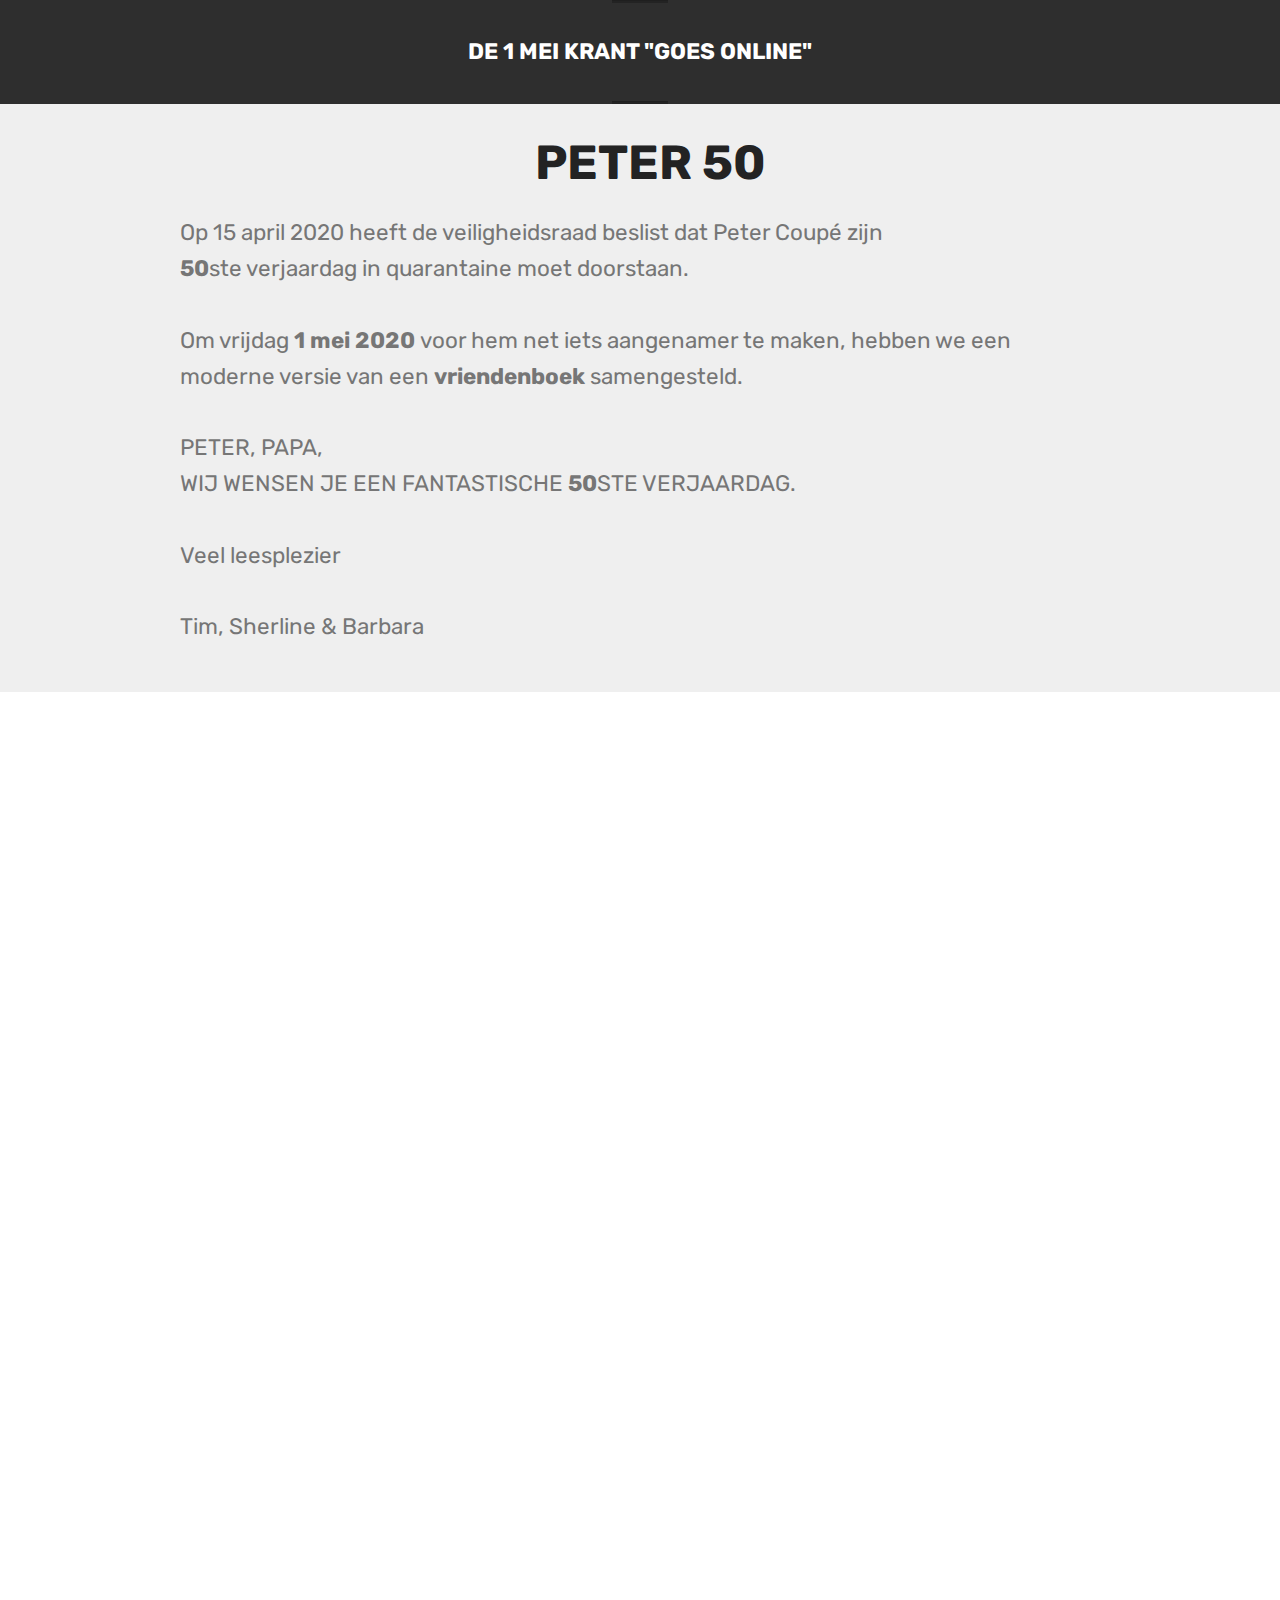
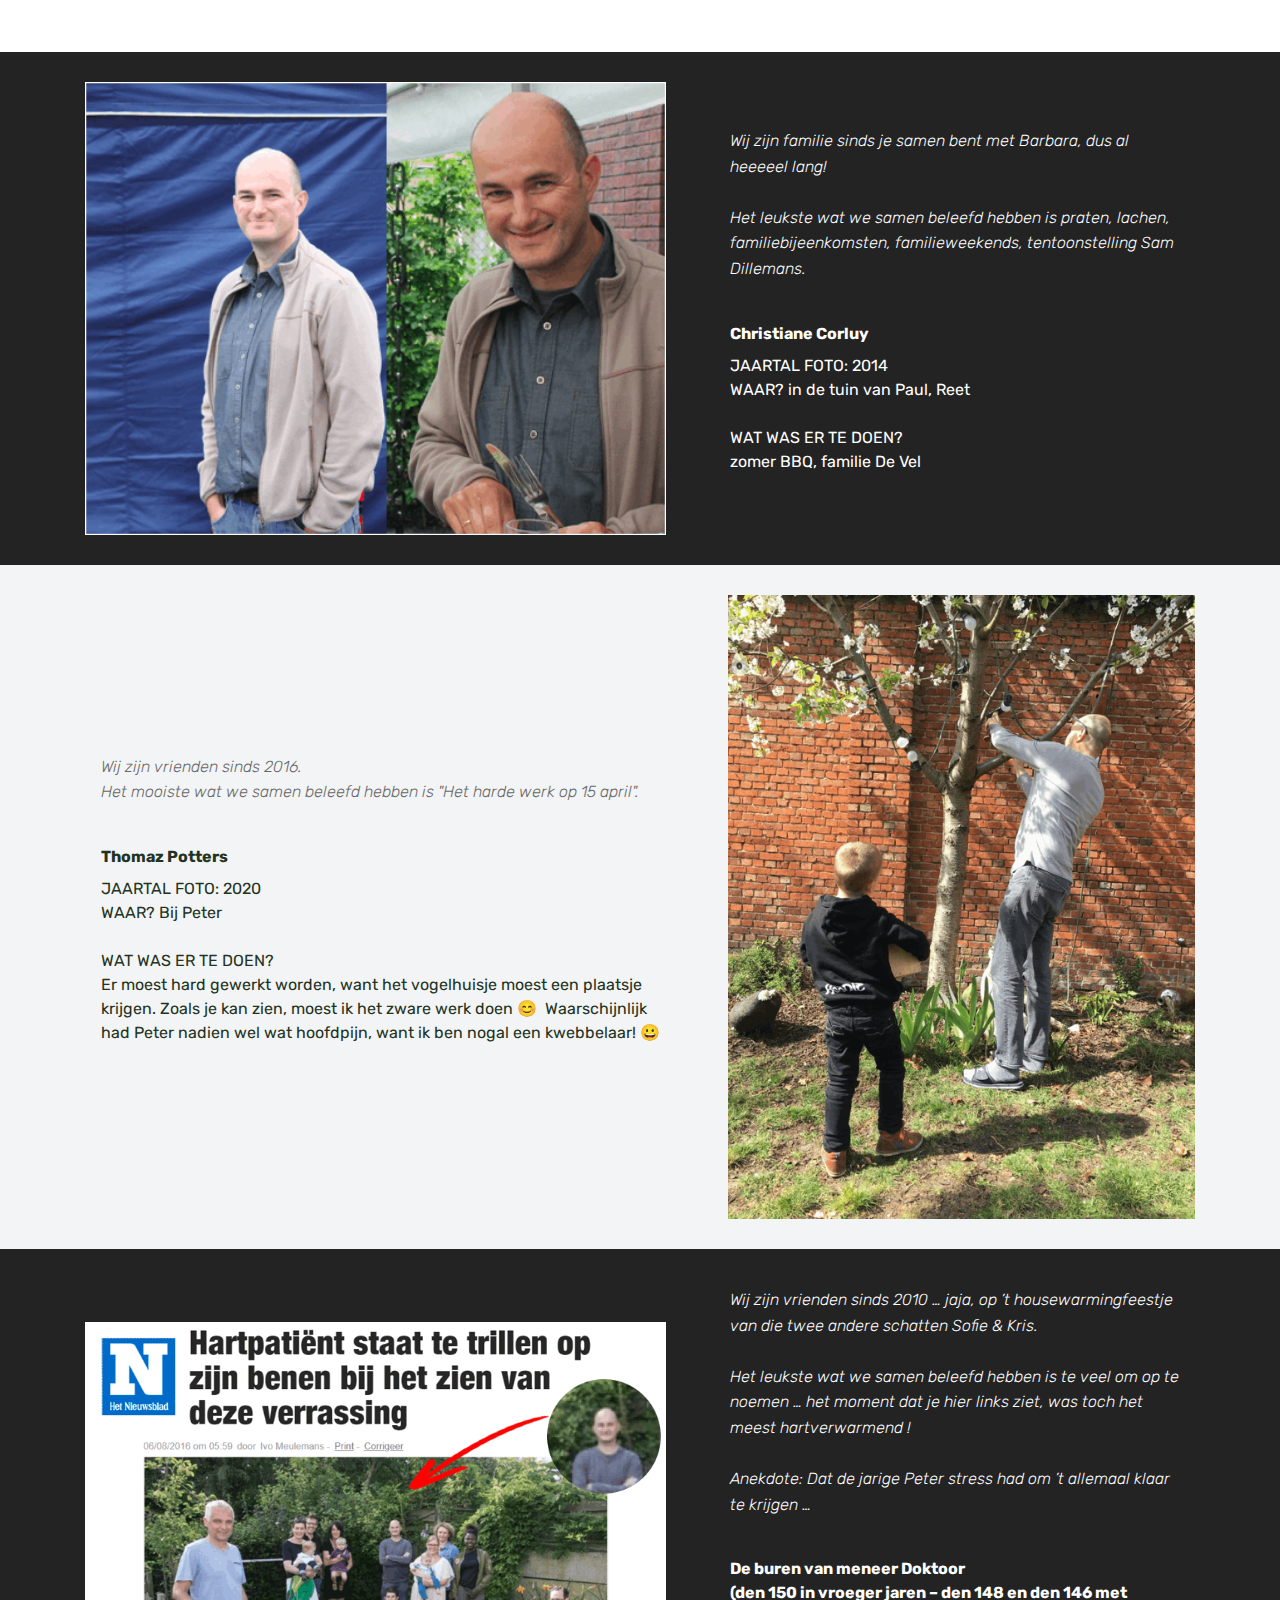
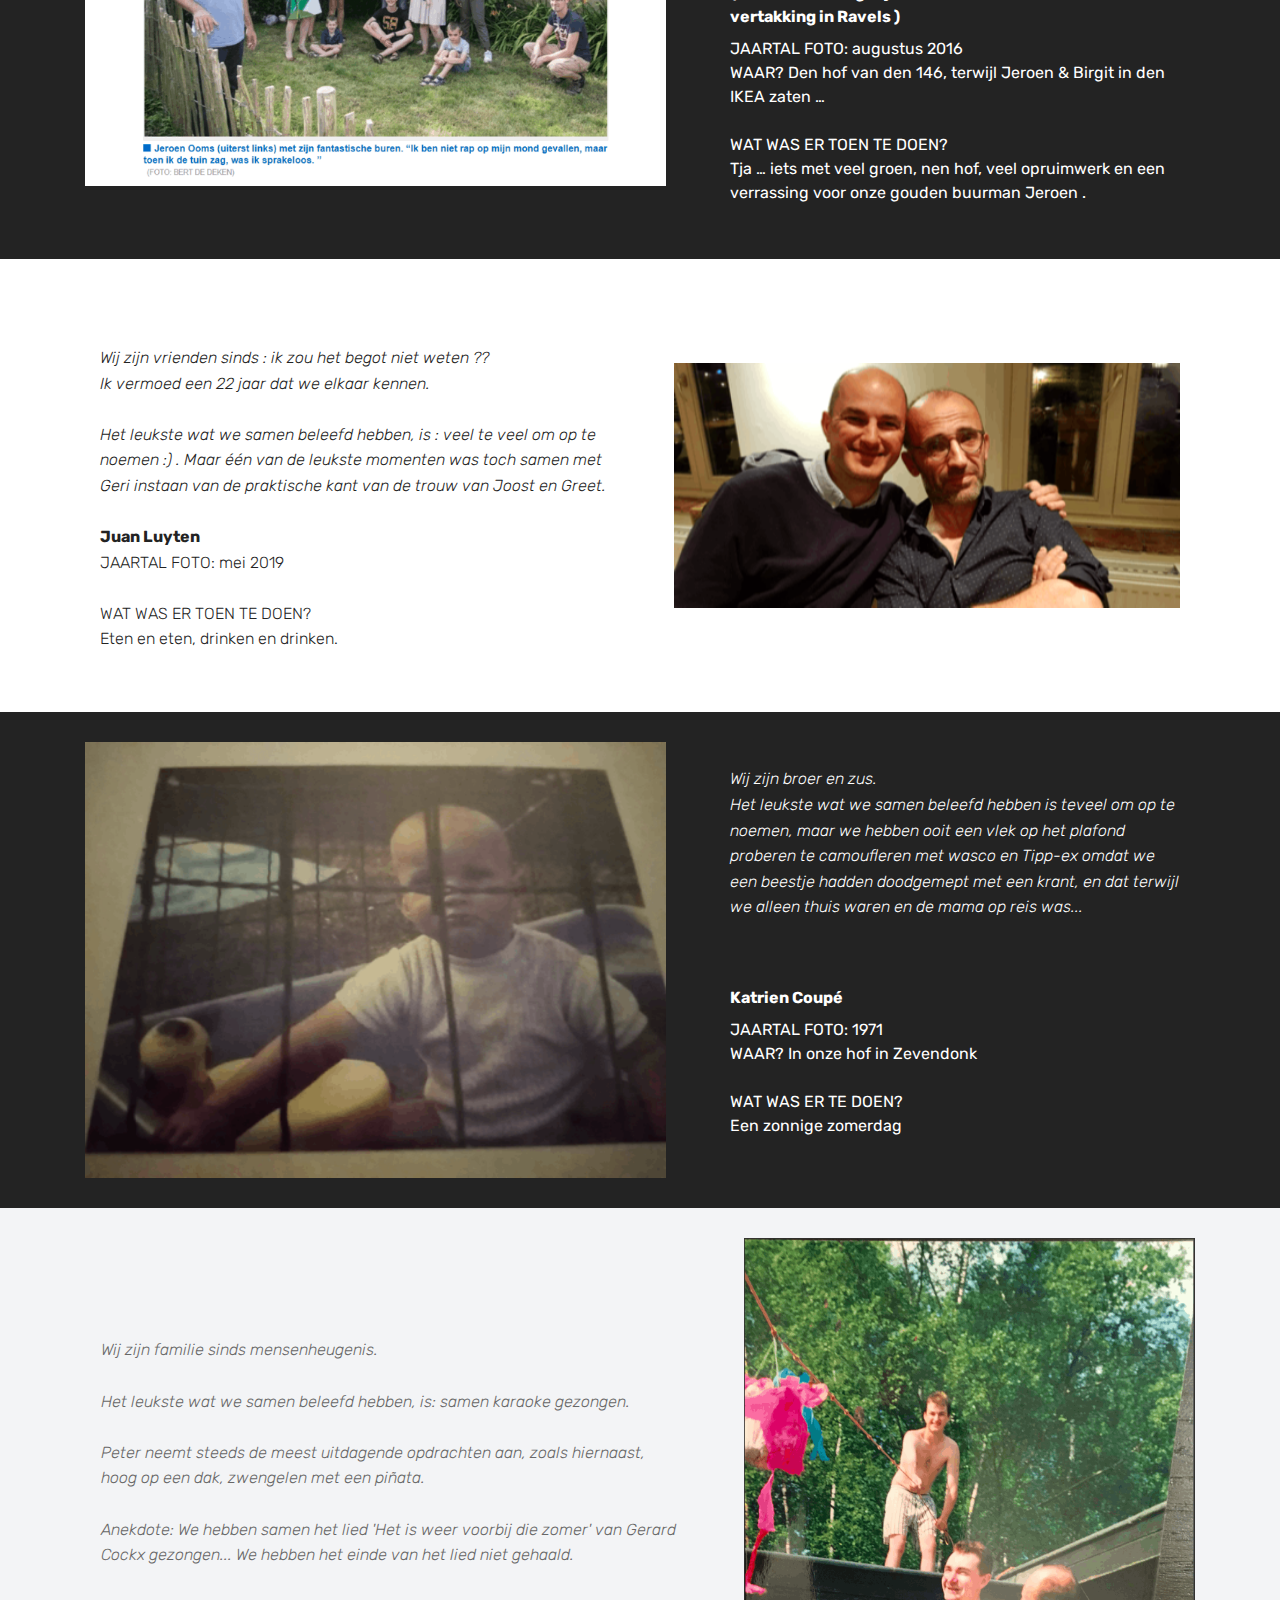
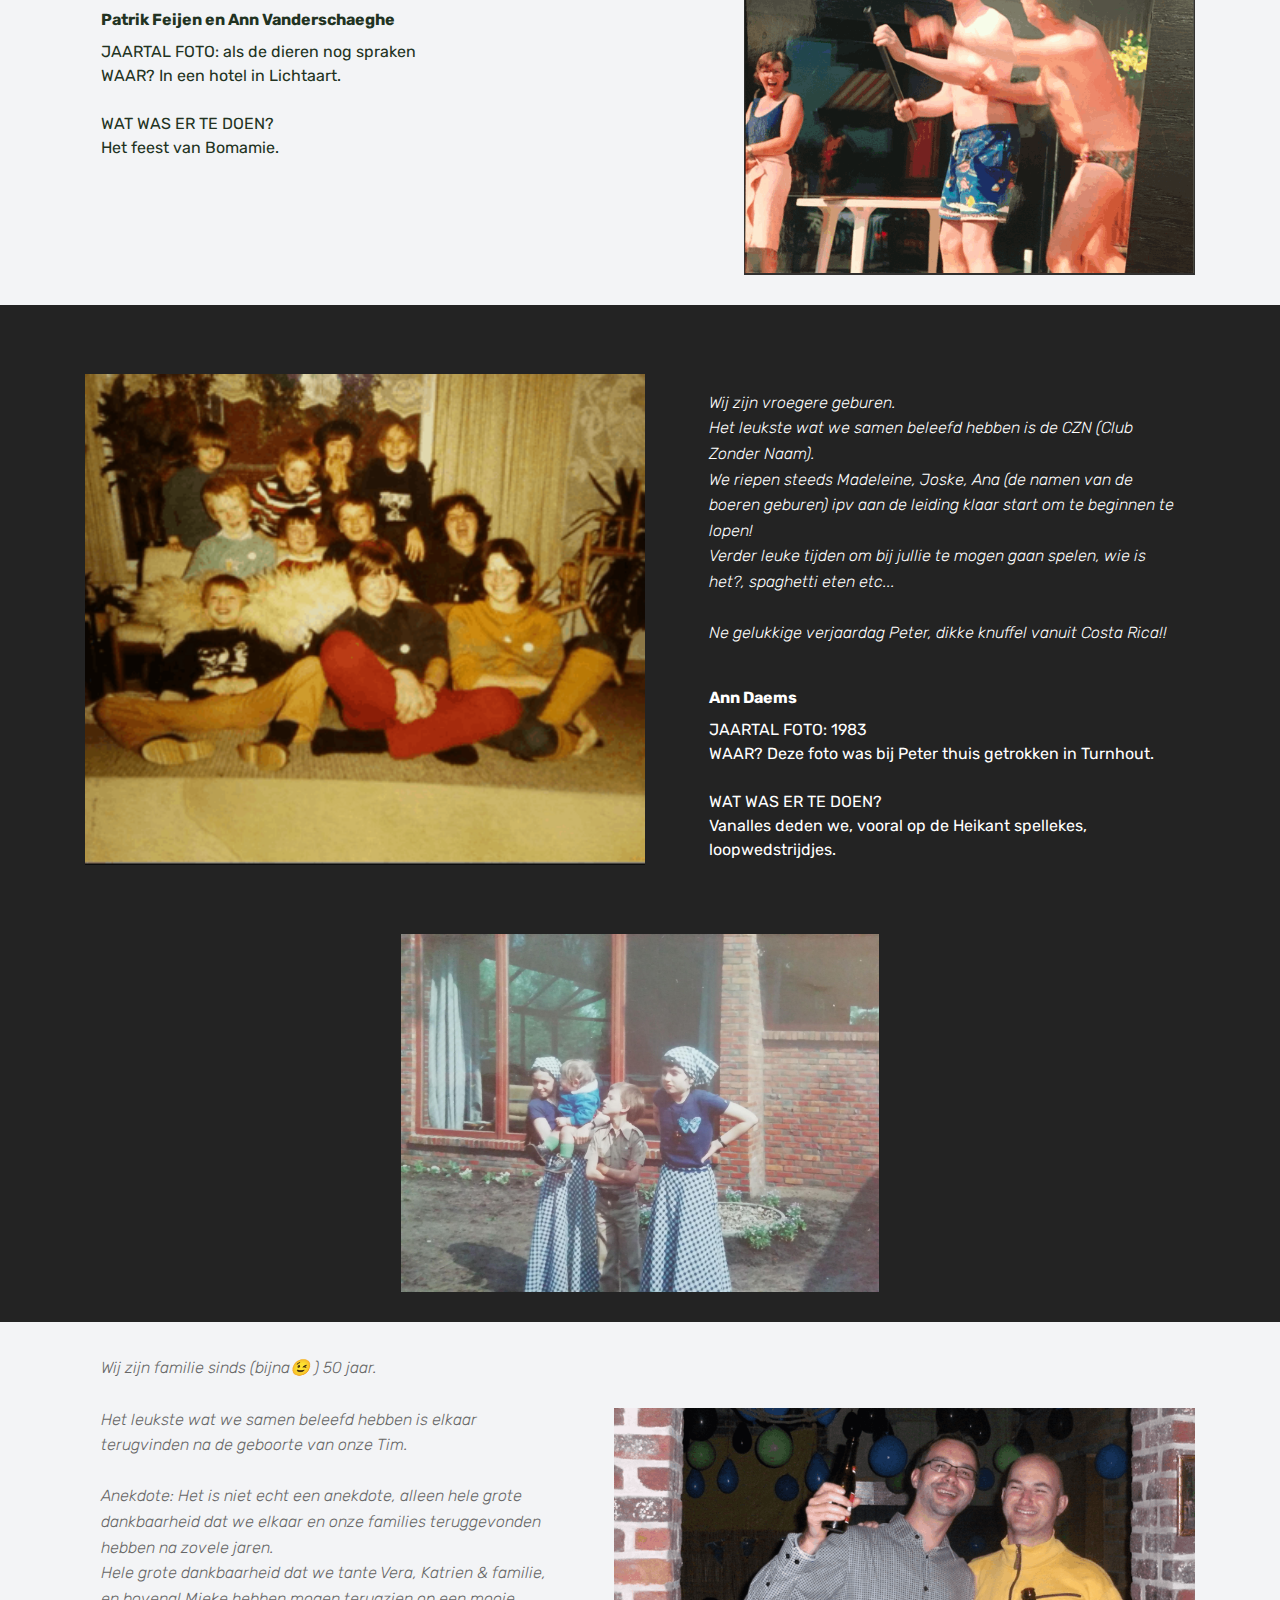
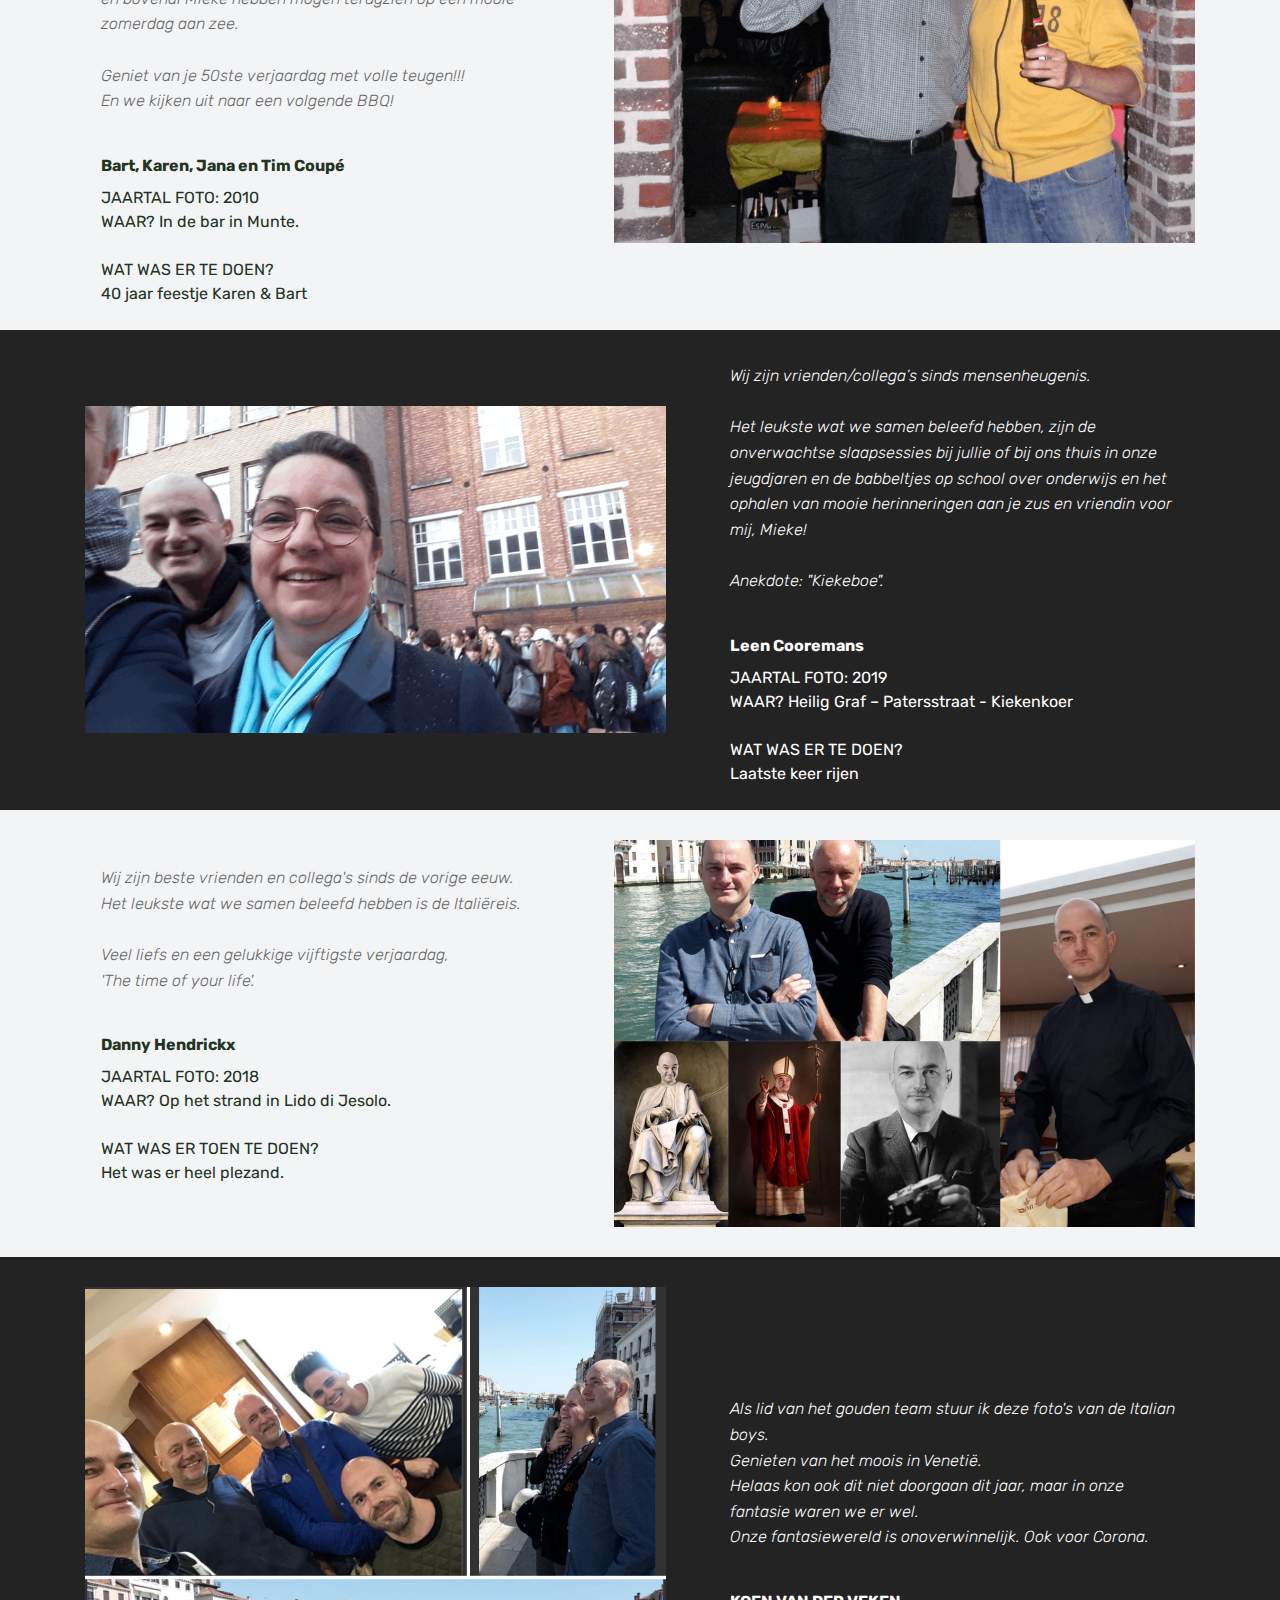
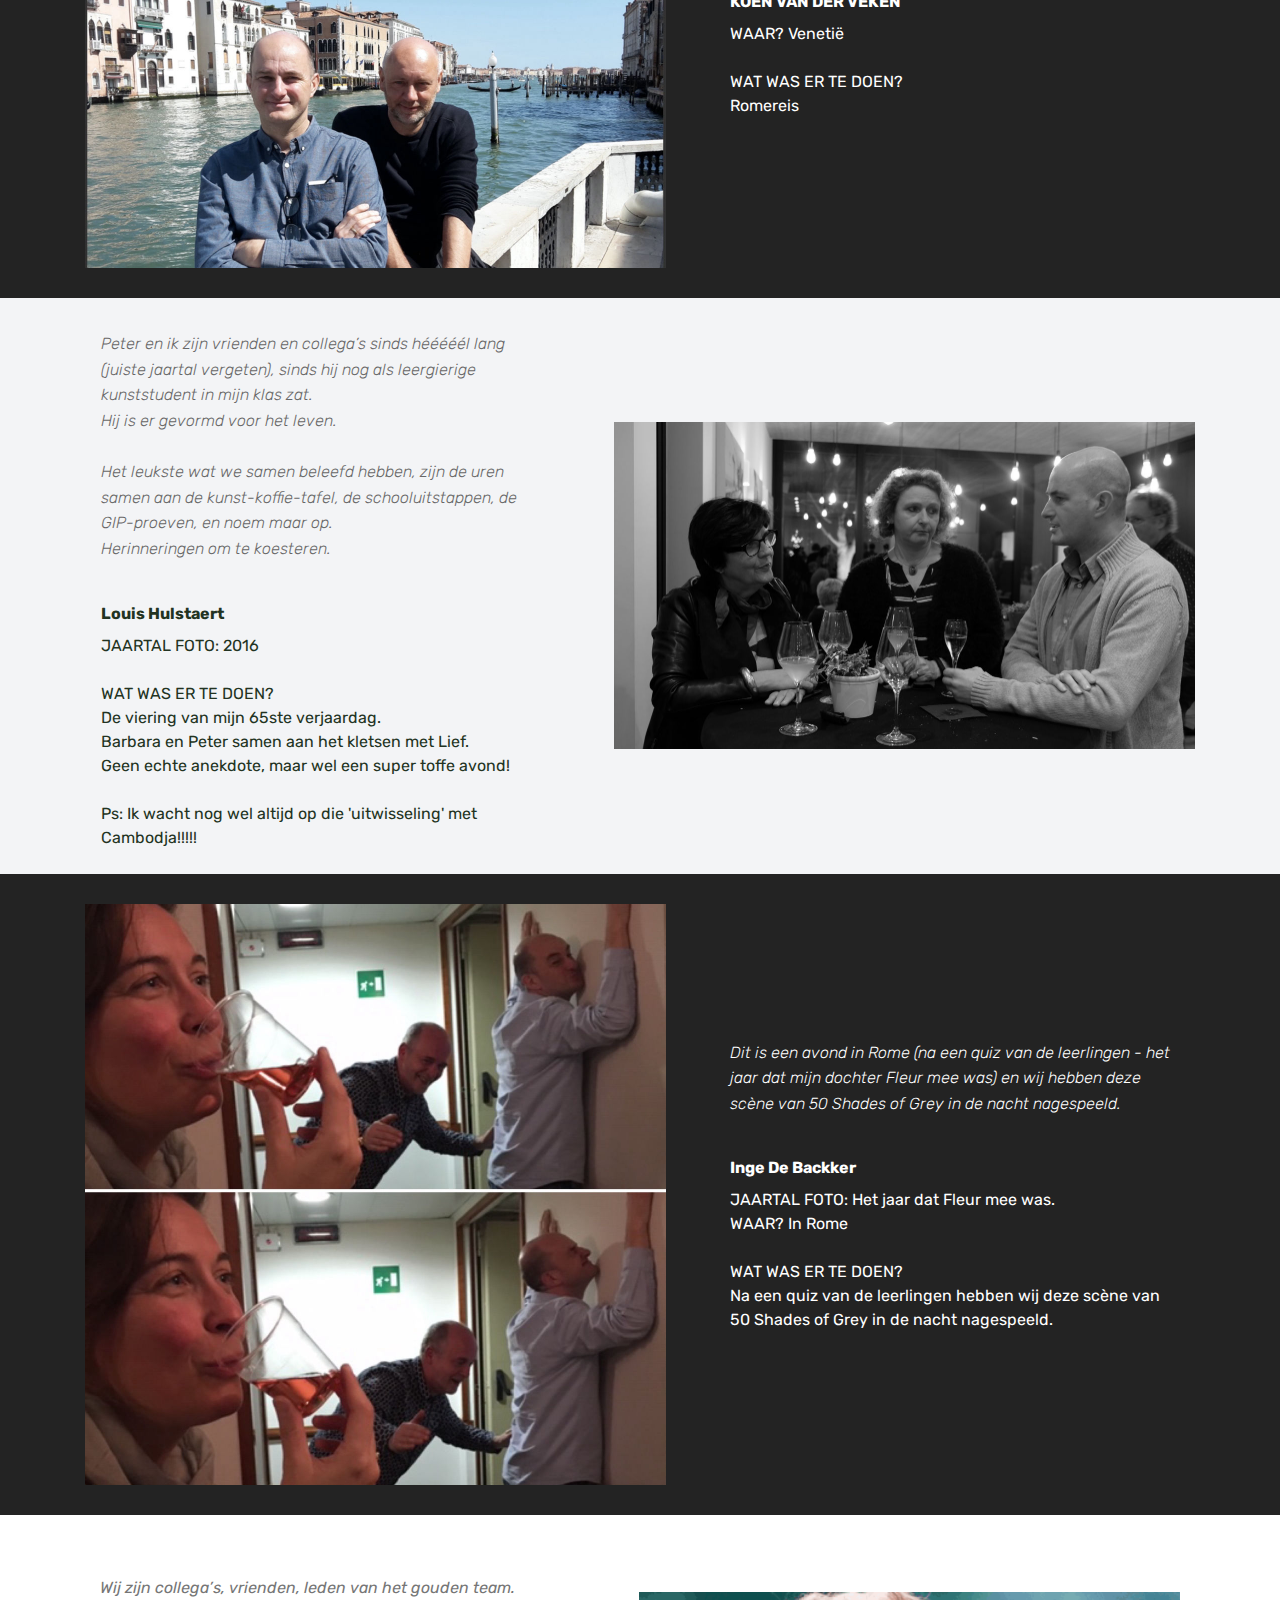
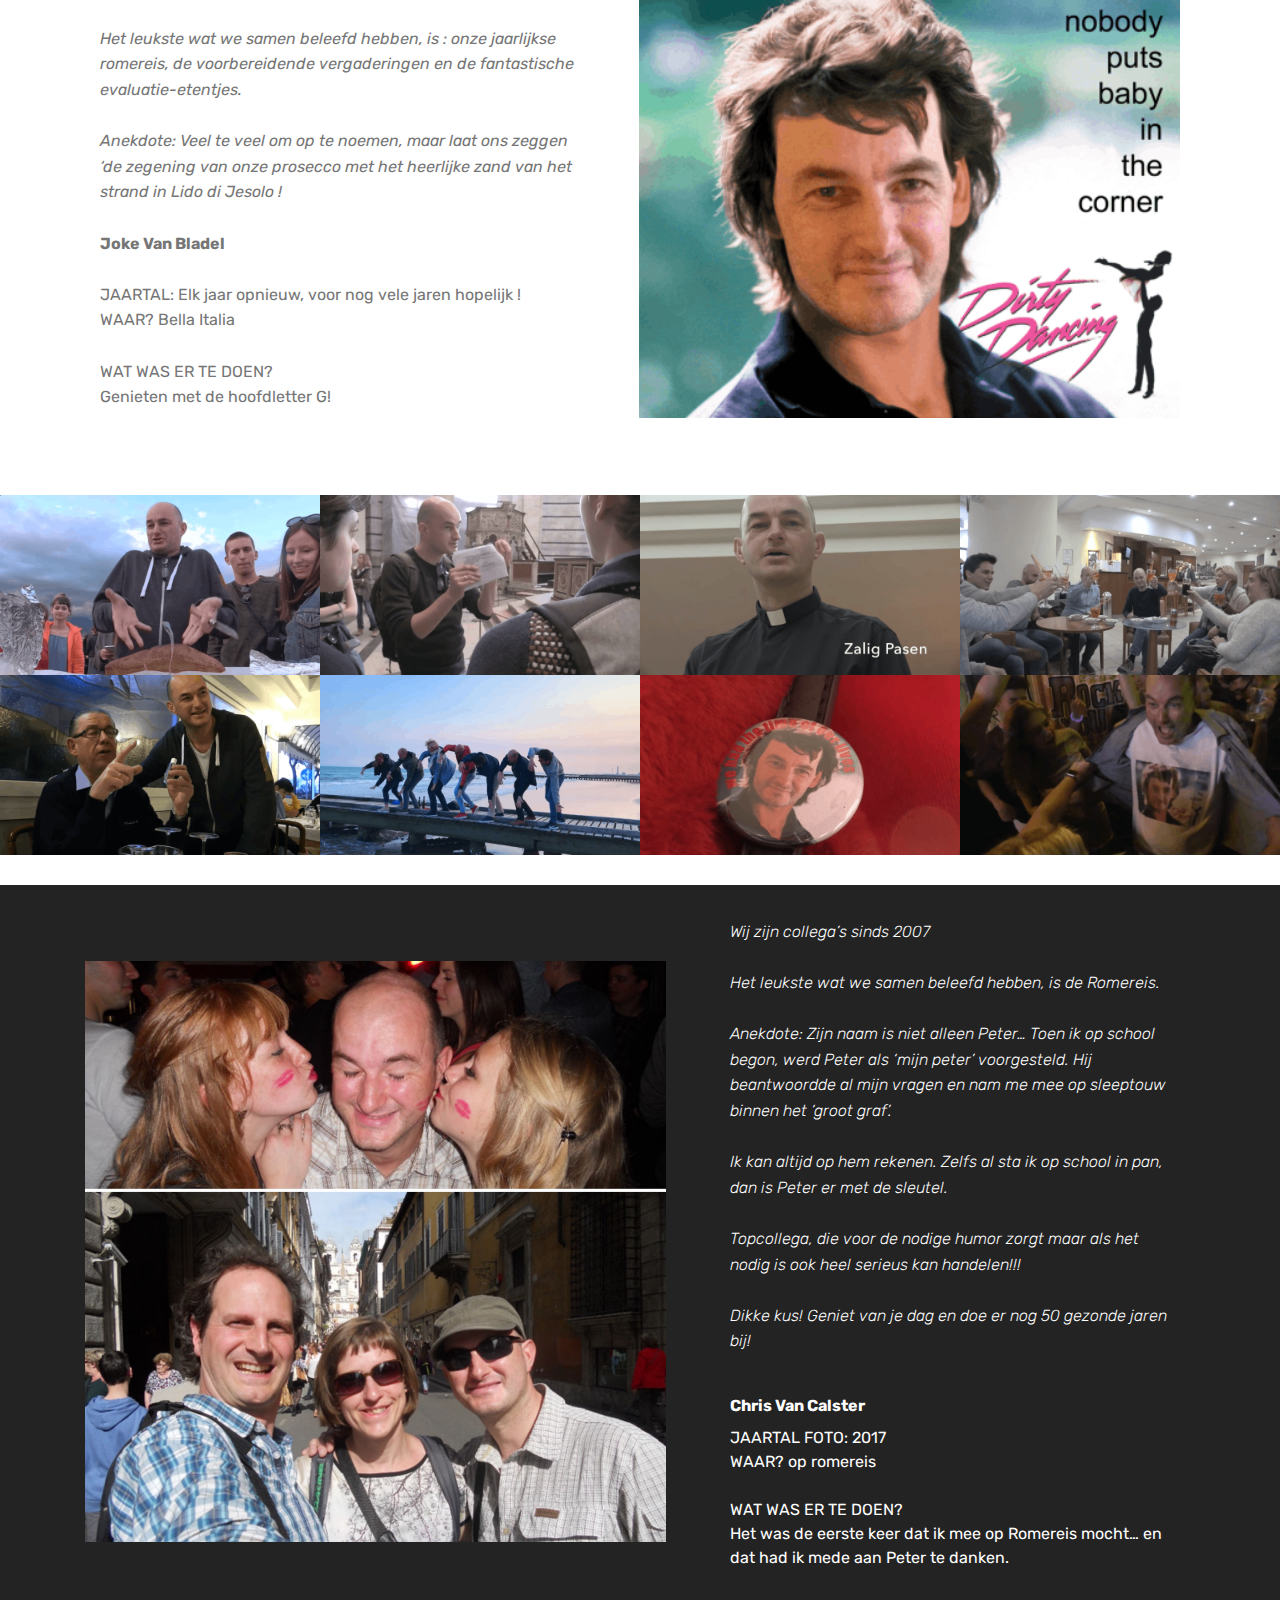
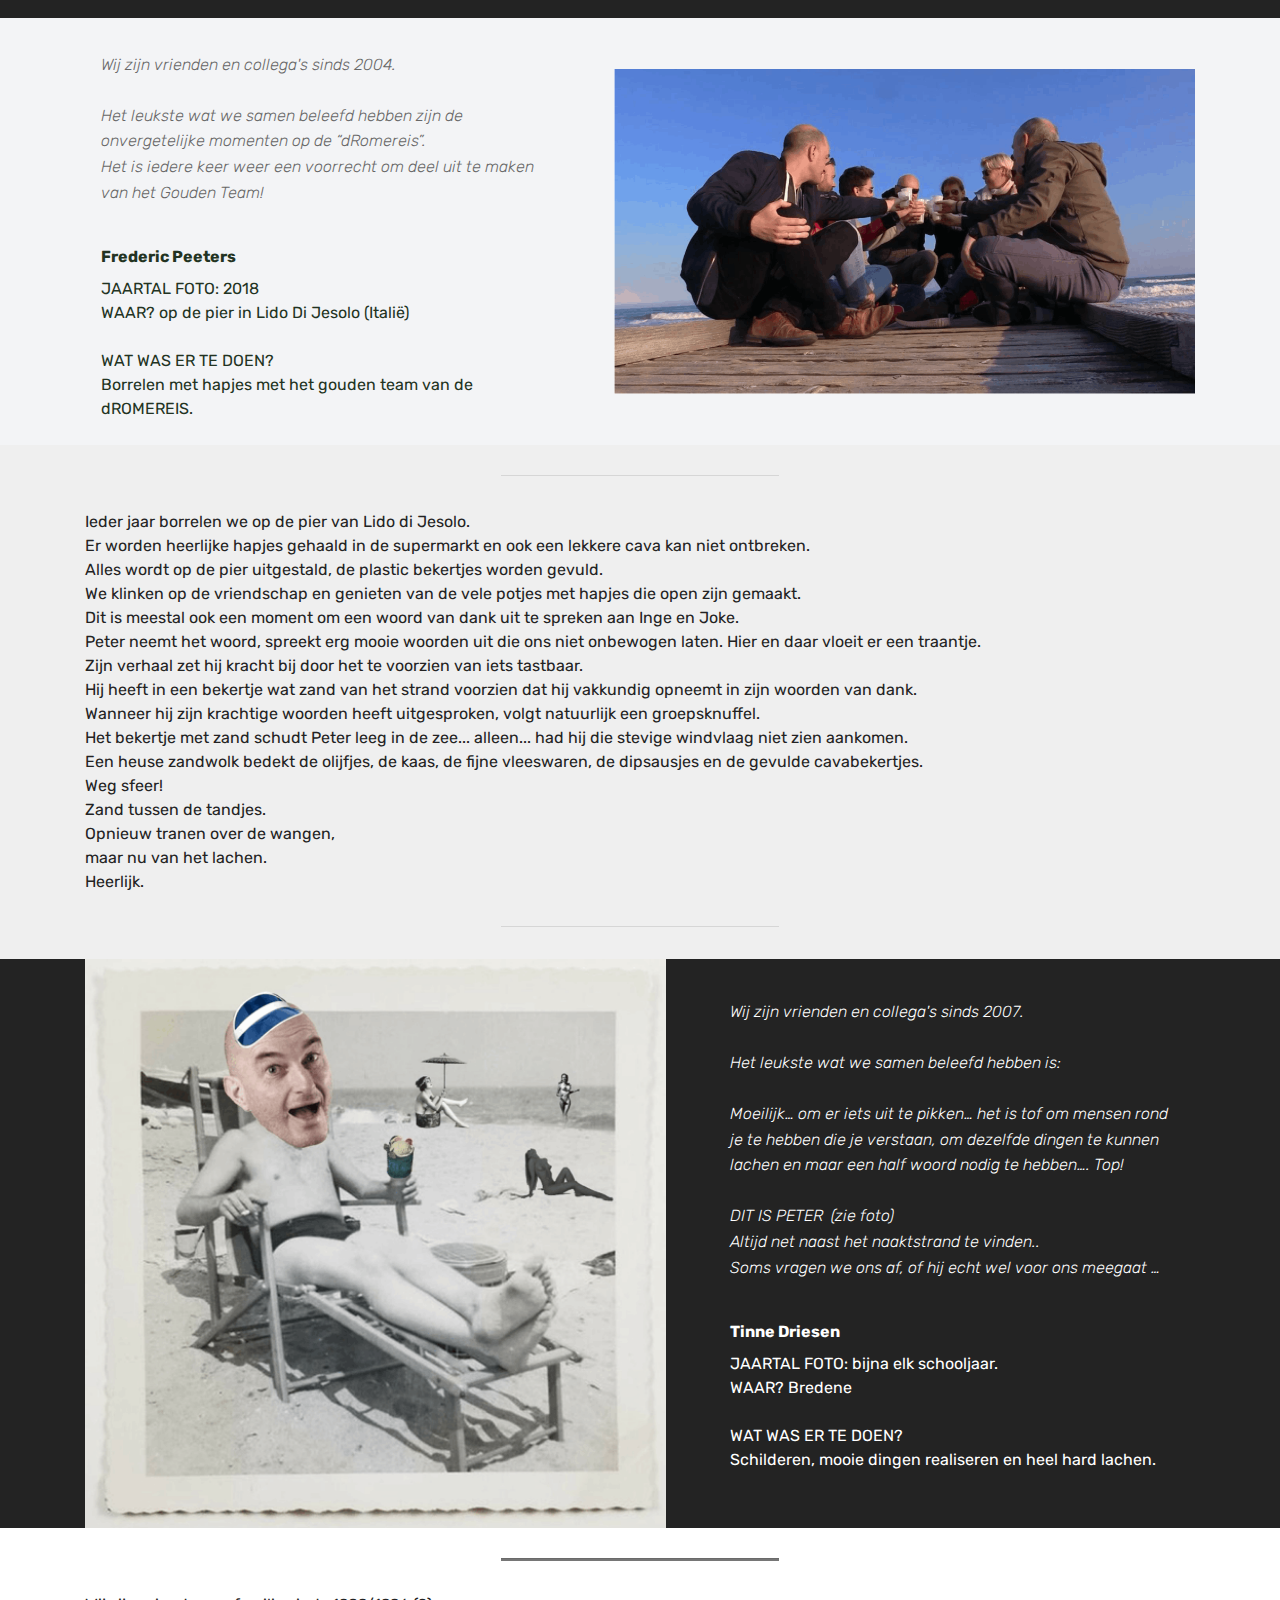
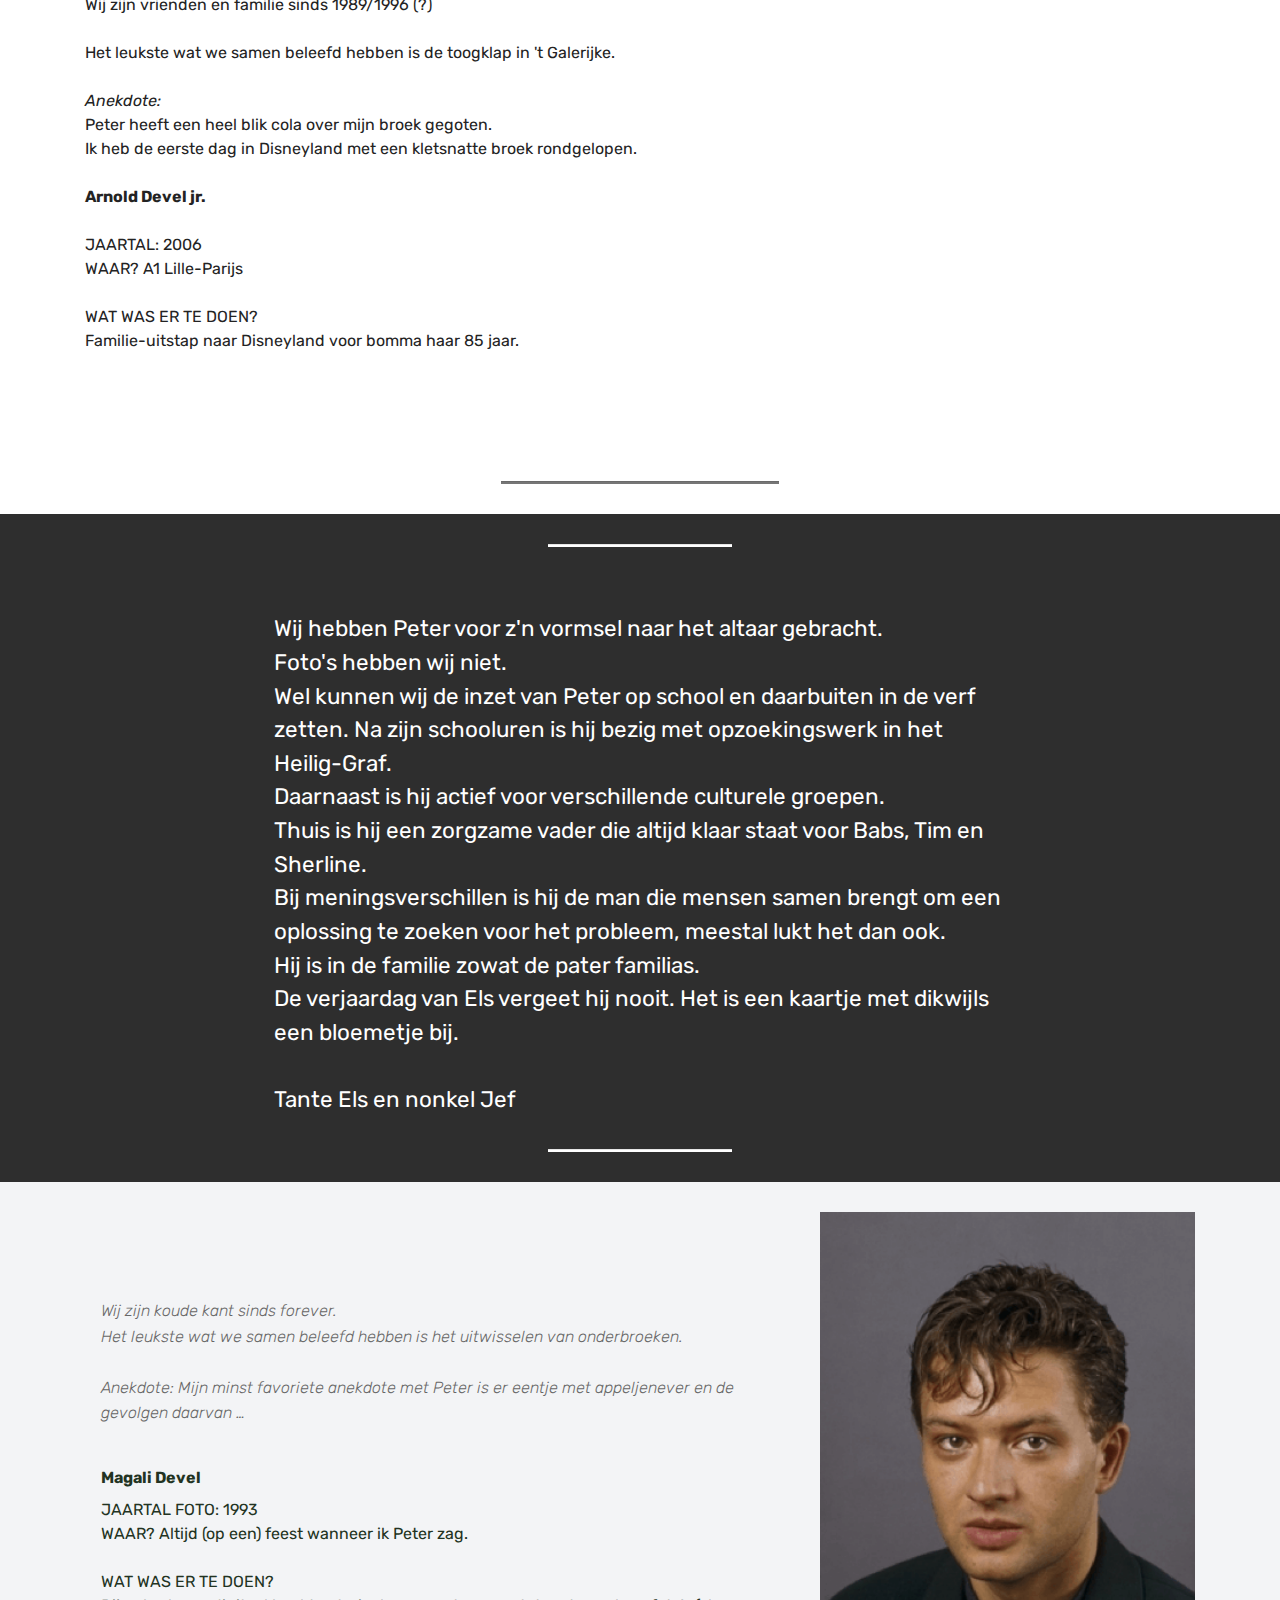
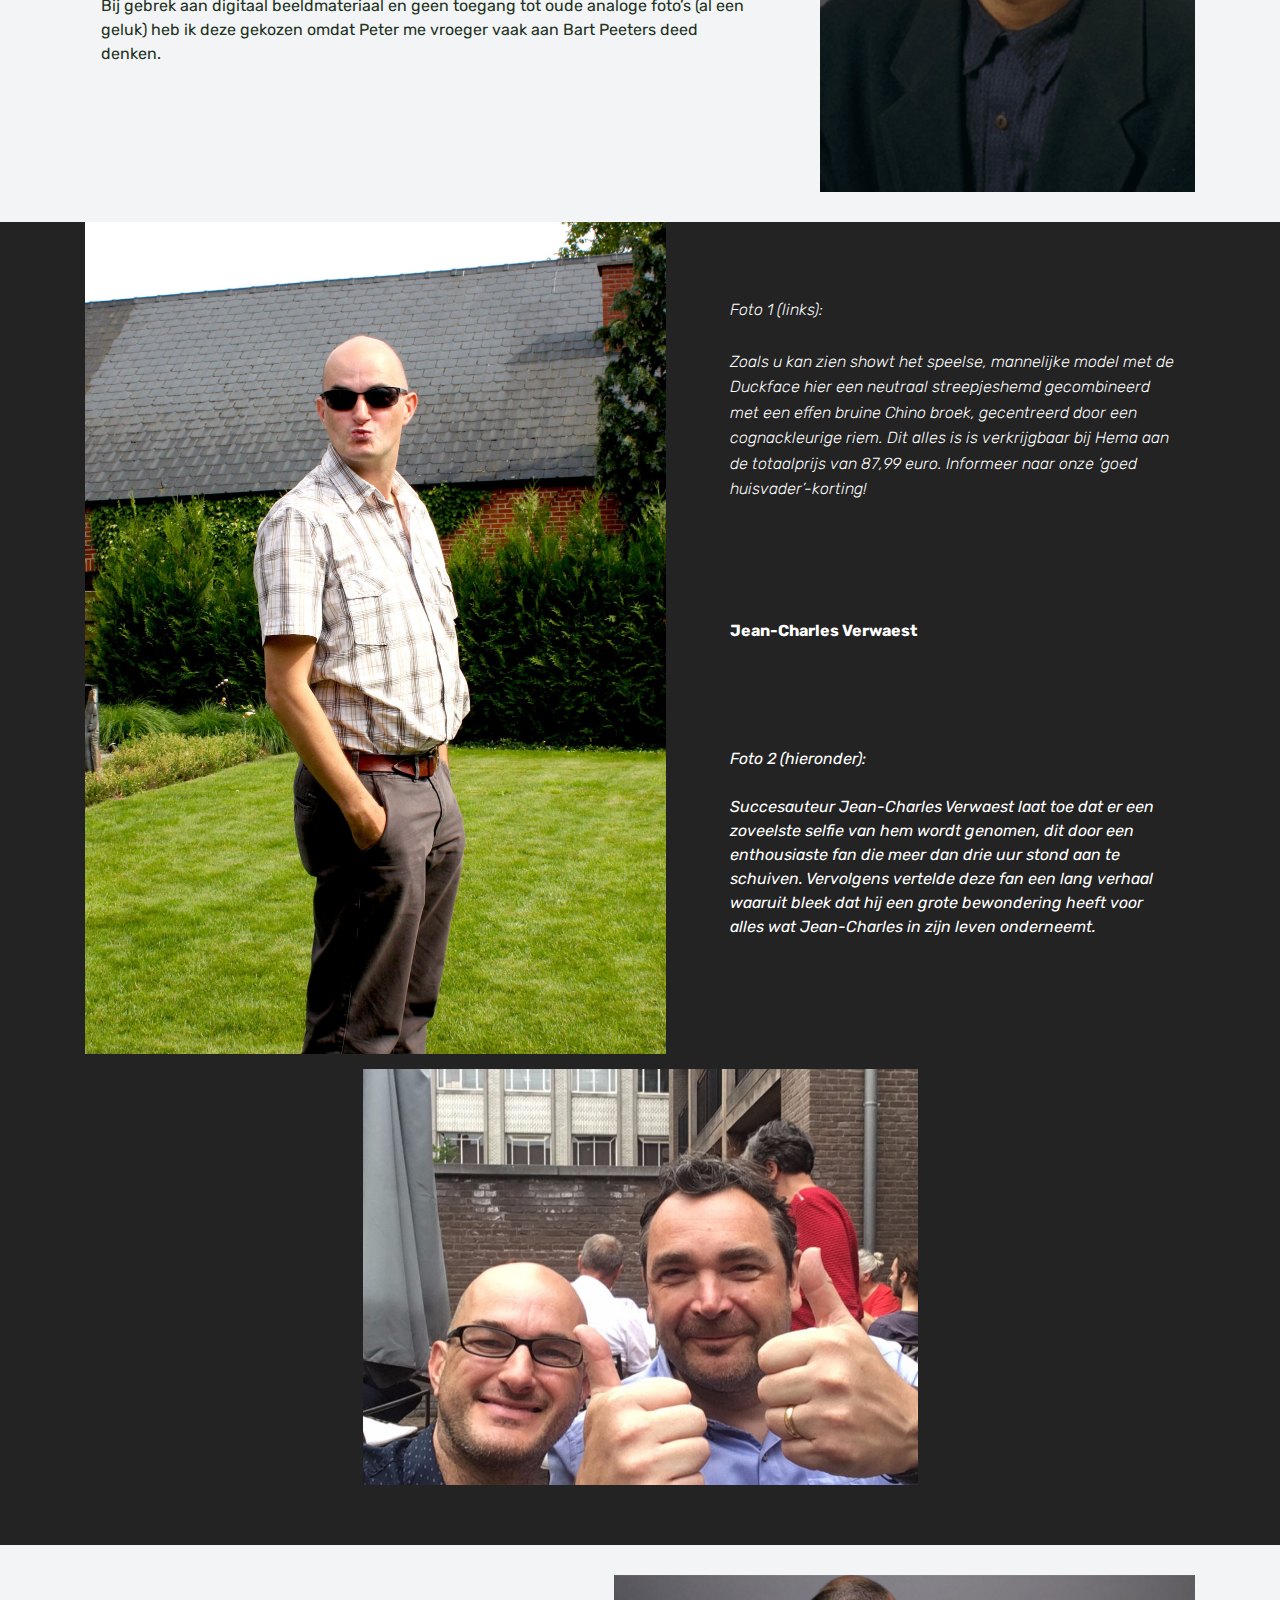
==== commit 800f5628: "create github pages" ====
--- a/index.html
+++ b/index.html
@@ -37,7 +37,7 @@
     </div>
 </section>
 
-<section class="engine"><a href="https://mobirise.info/s">bootstrap themes</a></section><section class="header1 cid-rWpEaseL4S" id="header16-d">
+<section class="engine"><a href="https://mobirise.info/u">bootstrap website templates</a></section><section class="header1 cid-rWpEaseL4S" id="header16-d">
 
     
 
@@ -54,6 +54,17 @@
         </div>
     </div>
 
+</section>
+
+<section class="cid-rXJkjZBZFU" id="video2-4a">
+
+    
+    
+    <figure class="mbr-figure align-center">
+        <div class="video-block" style="width: 100%;">
+            <div><iframe class="mbr-embedded-video" src="https://www.youtube.com/embed/92dMYwNKQTA?rel=0&amp;amp;showinfo=0&amp;autoplay=1&amp;loop=0" width="800" height="600" frameborder="0" allowfullscreen></iframe></div>
+        </div>
+    </figure>
 </section>
 
 <section class="testimonials2 cid-rWpDJGo65Z" id="testimonials2-c">
@@ -2422,7 +2433,7 @@
             </div>
             <div class="media-content px-3 align-self-center mbr-white py-2">
                     <p class="mbr-text testimonial-text mbr-fonts-style display-7"><br>We kennen elkaar ‘van ziens’ sinds jaren 90, 't Galerijke.
-<br>De vonk is pas echt overgeslagen in  2017, onze eerste groepsuitstap naar Brussel voor de tentoonstelling van Rik Woutes. Sindsdien houdt Peter onze cultuurkennis op niveau . Met passie en kennis vertelt Peter over Kunst.<br> We bezigen regelmatig benefietjes, (alles voor het goede doel ) en bezoeken al eens een mooie stad. 
+<br>De vonk is pas echt overgeslagen in  2017, onze eerste groepsuitstap naar Brussel voor de tentoonstelling van Rik Wouters. Sindsdien houdt Peter onze cultuurkennis op niveau. Met passie en kennis vertelt Peter over Kunst.<br> We bezigen regelmatig benefietjes, (alles voor het goede doel ) en bezoeken al eens een mooie stad. 
 <br>
 <br>Het leukste wat we samen beleefd hebben, is :	 
 <br>De groepsuitstap van de Benefietjes naar Den Haag en dan in het bijzonder het unieke bezoek aan museum Voorlinden 
--- a/assets/mobirise/css/mbr-additional.css
+++ b/assets/mobirise/css/mbr-additional.css
@@ -747,6 +747,18 @@
 }
 .cid-rWpEaseL4S H1 {
   color: #232323;
+}
+.cid-rXJkjZBZFU {
+  background: #ffffff;
+}
+.cid-rXJkjZBZFU .video-block {
+  margin: auto;
+  width: 100% !important;
+}
+@media (max-width: 768px) {
+  .cid-rXJkjZBZFU .video-block {
+    width: 100% !important;
+  }
 }
 .cid-rWpDJGo65Z {
   padding-top: 30px;
--- a/assets/mobirise/css/mbr-additional.css
+++ b/assets/mobirise/css/mbr-additional.css
@@ -747,6 +747,18 @@
 }
 .cid-rWpEaseL4S H1 {
   color: #232323;
+}
+.cid-rXJkjZBZFU {
+  background: #ffffff;
+}
+.cid-rXJkjZBZFU .video-block {
+  margin: auto;
+  width: 100% !important;
+}
+@media (max-width: 768px) {
+  .cid-rXJkjZBZFU .video-block {
+    width: 100% !important;
+  }
 }
 .cid-rWpDJGo65Z {
   padding-top: 30px;
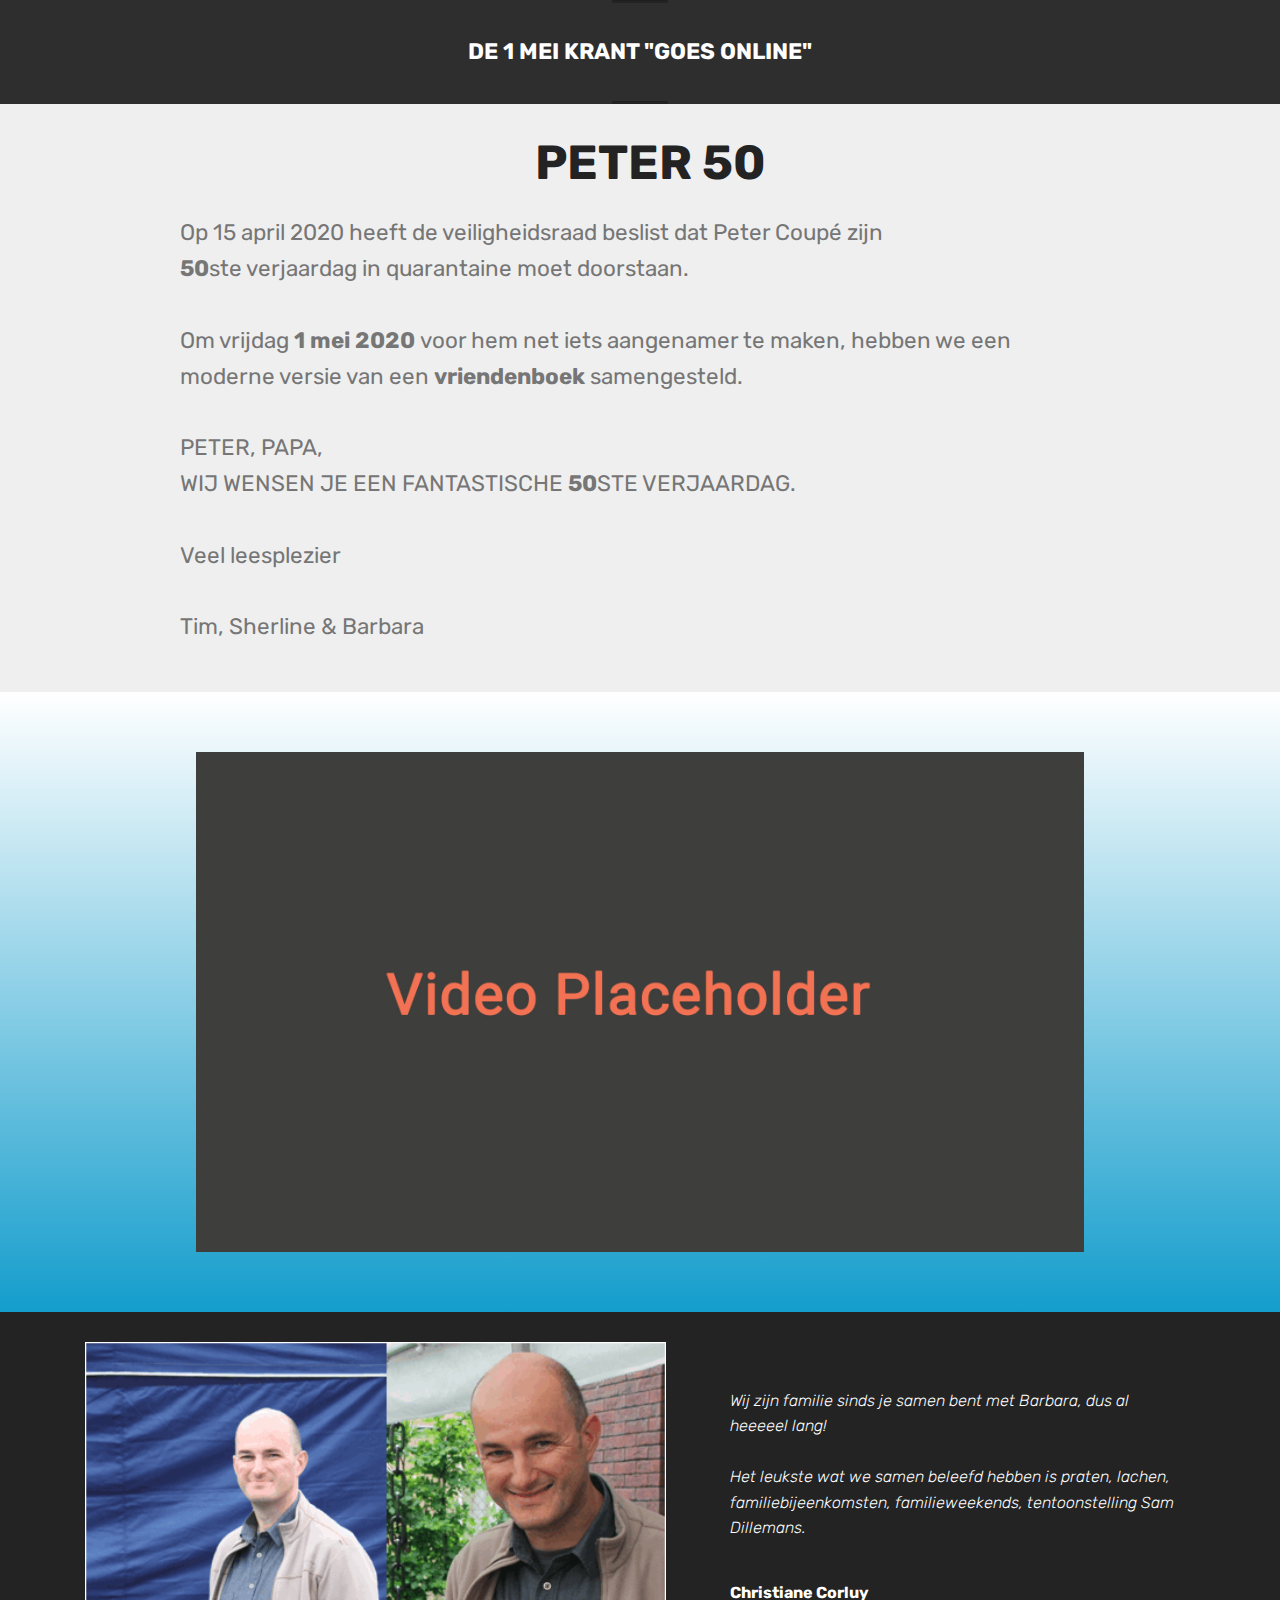
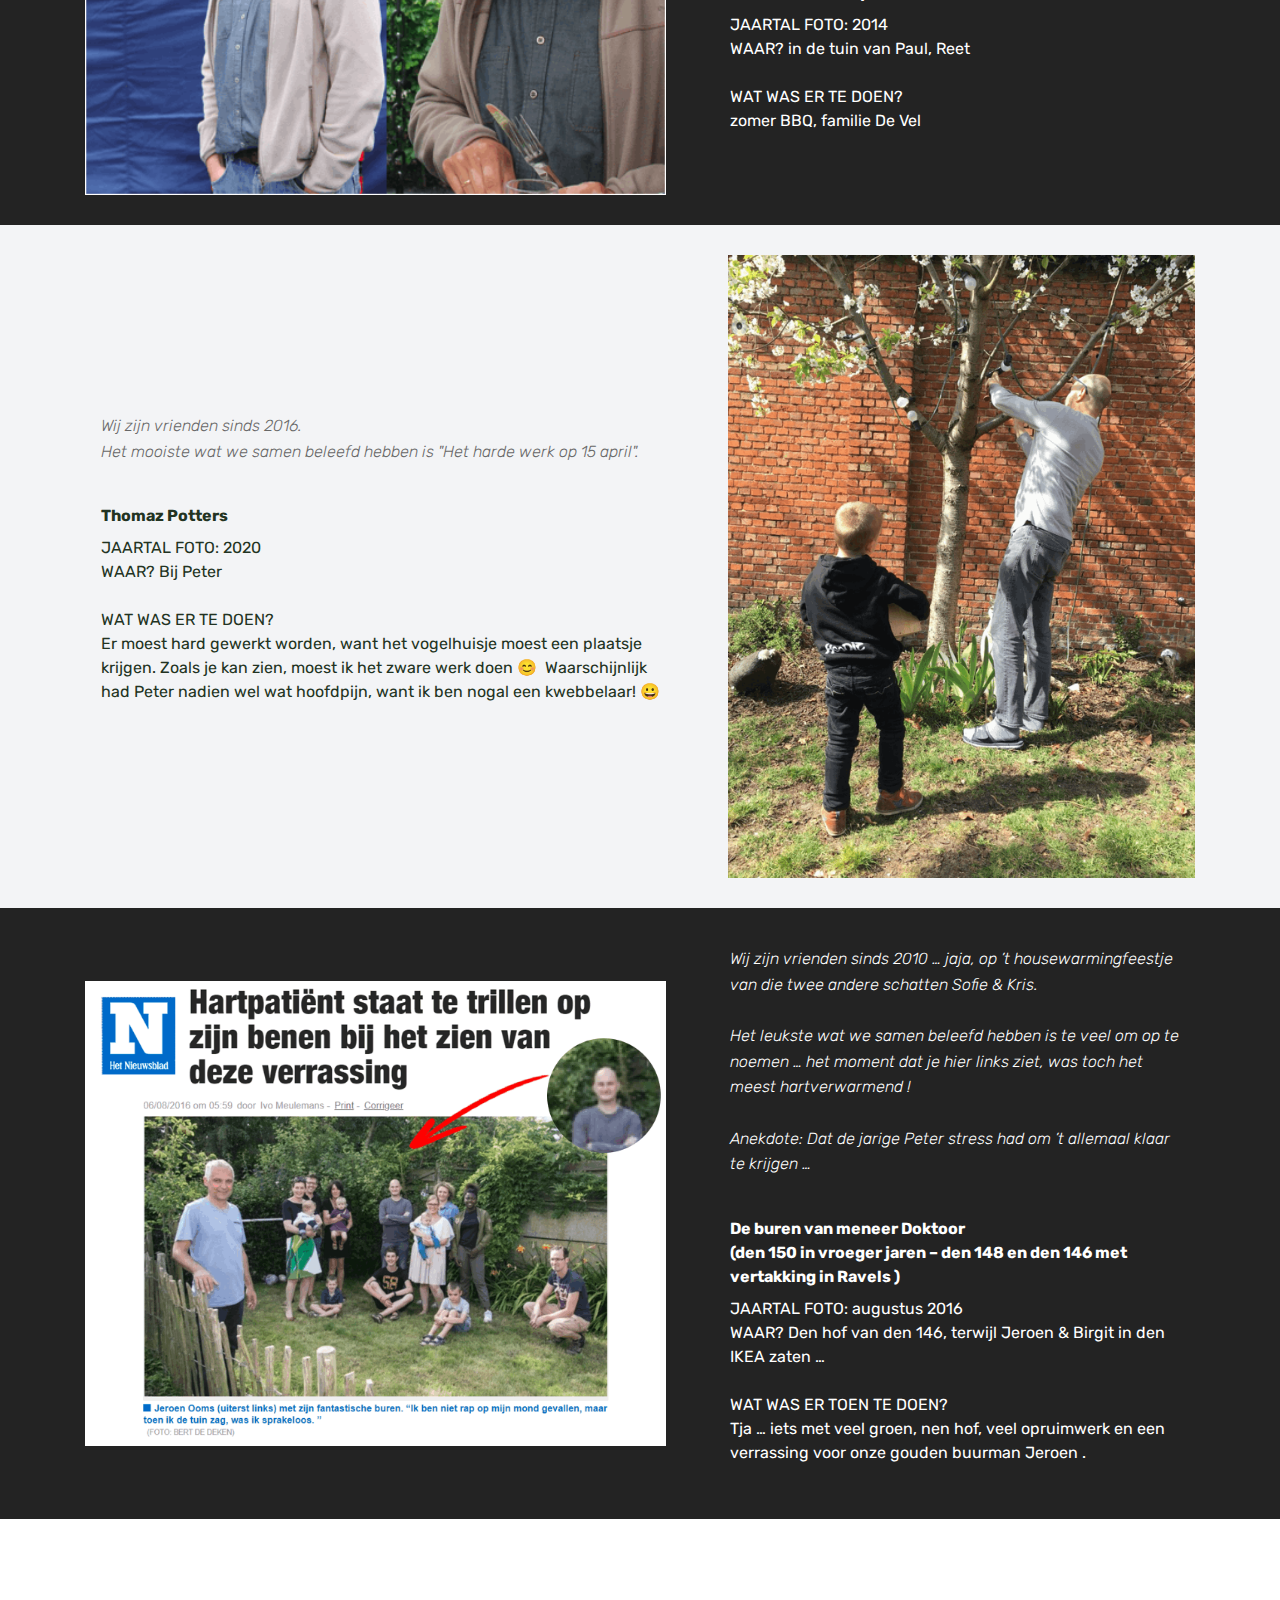
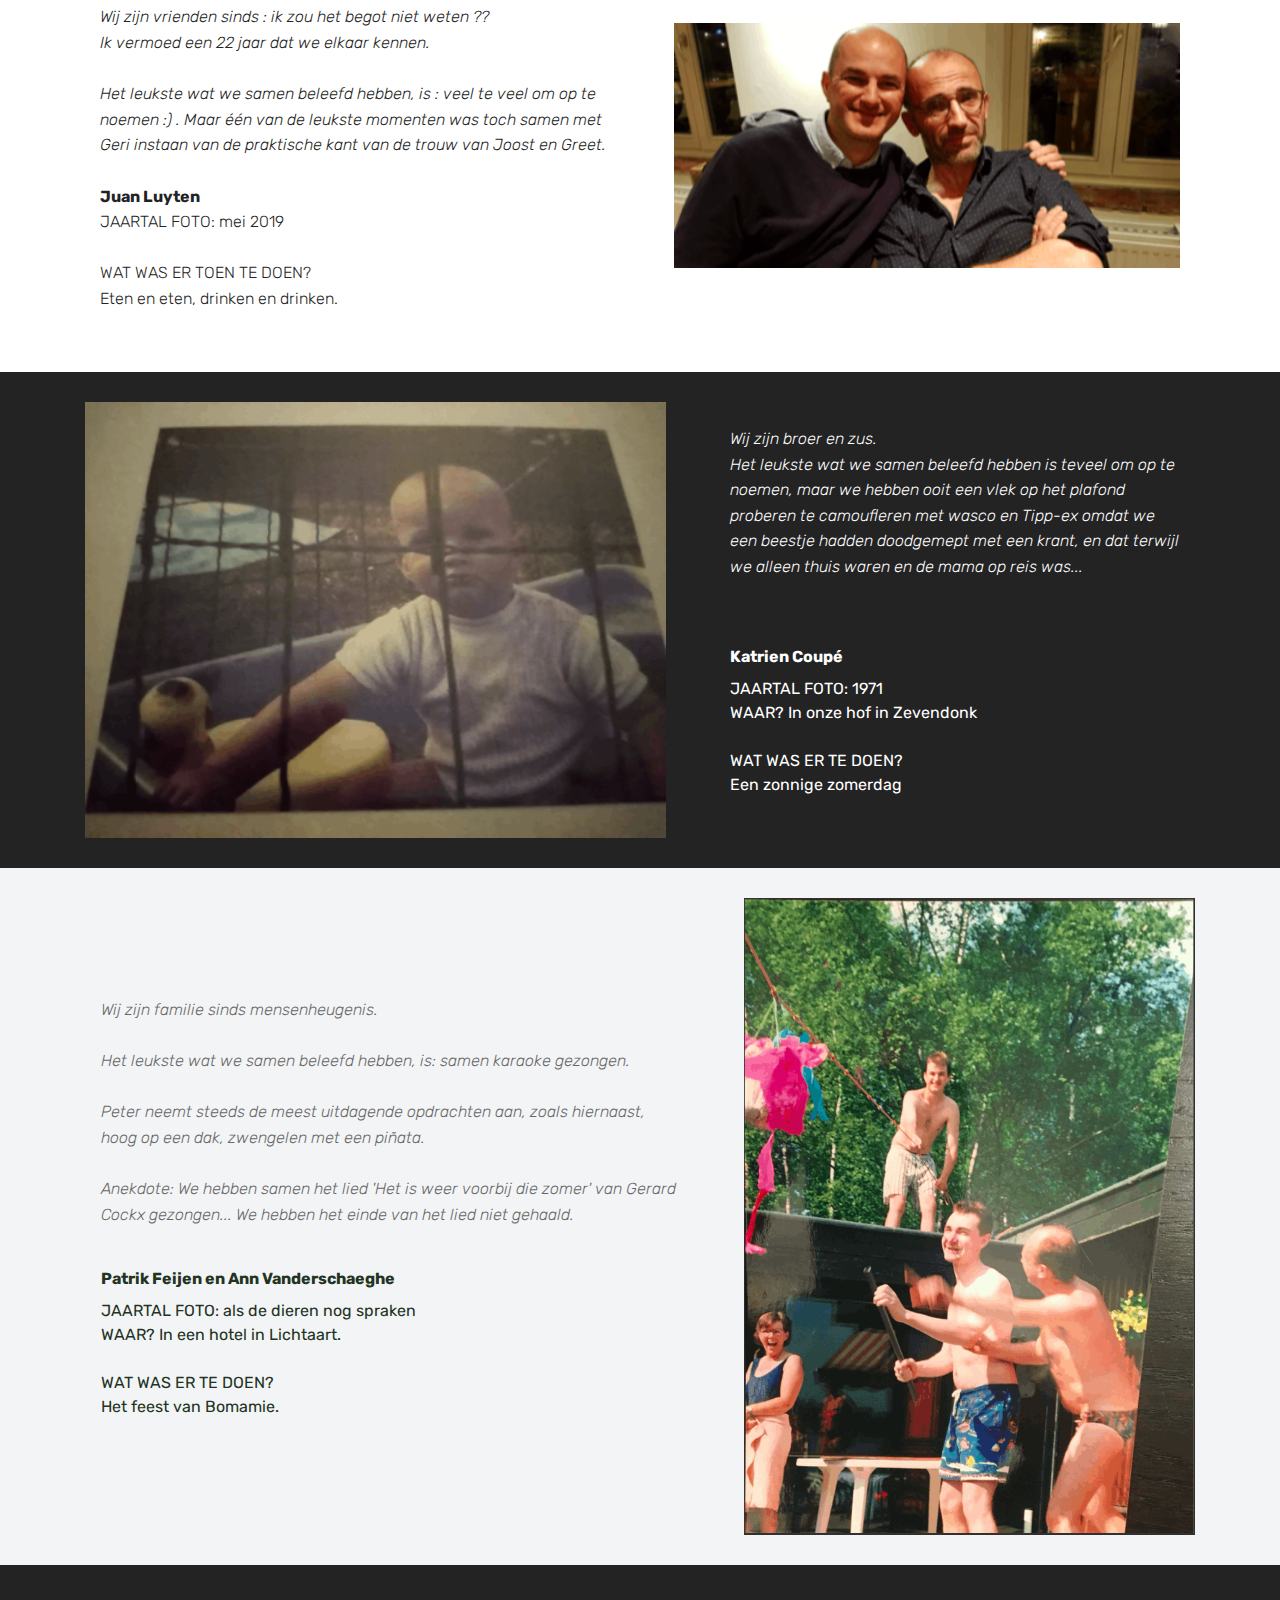
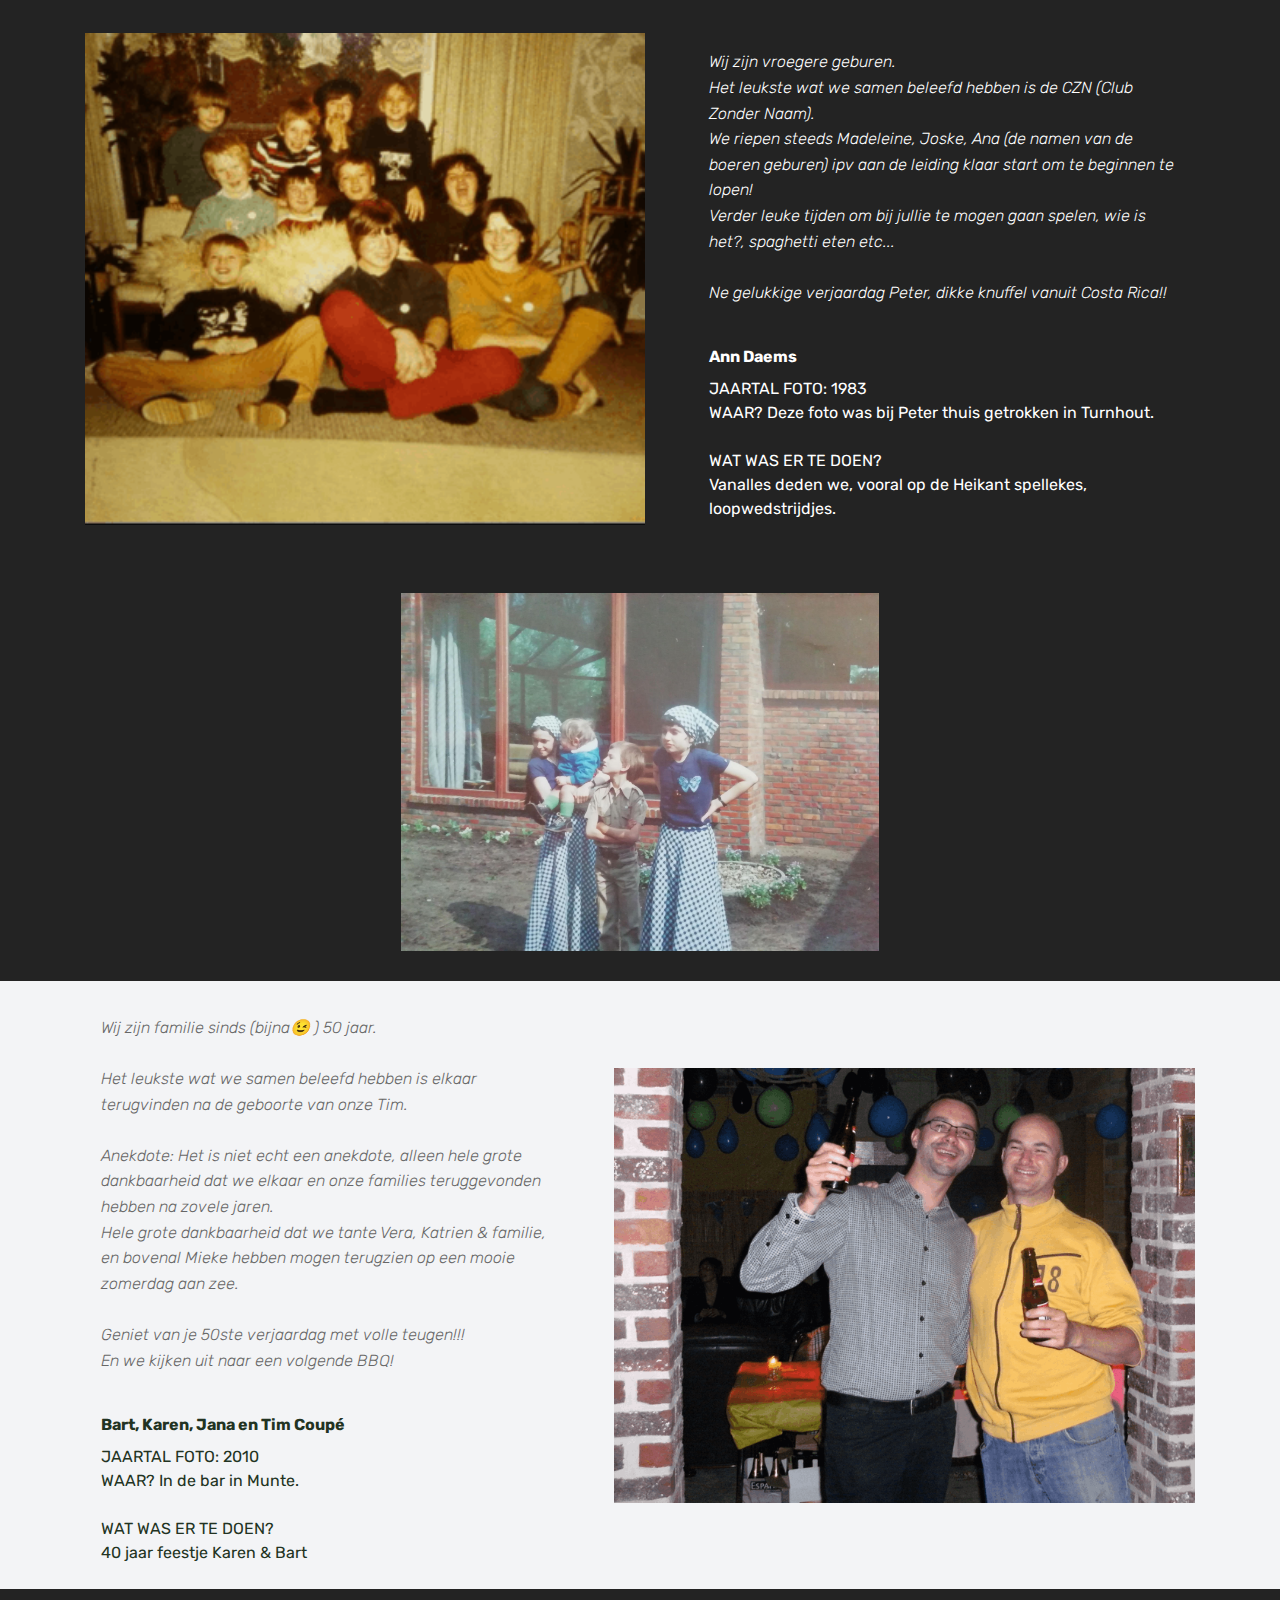
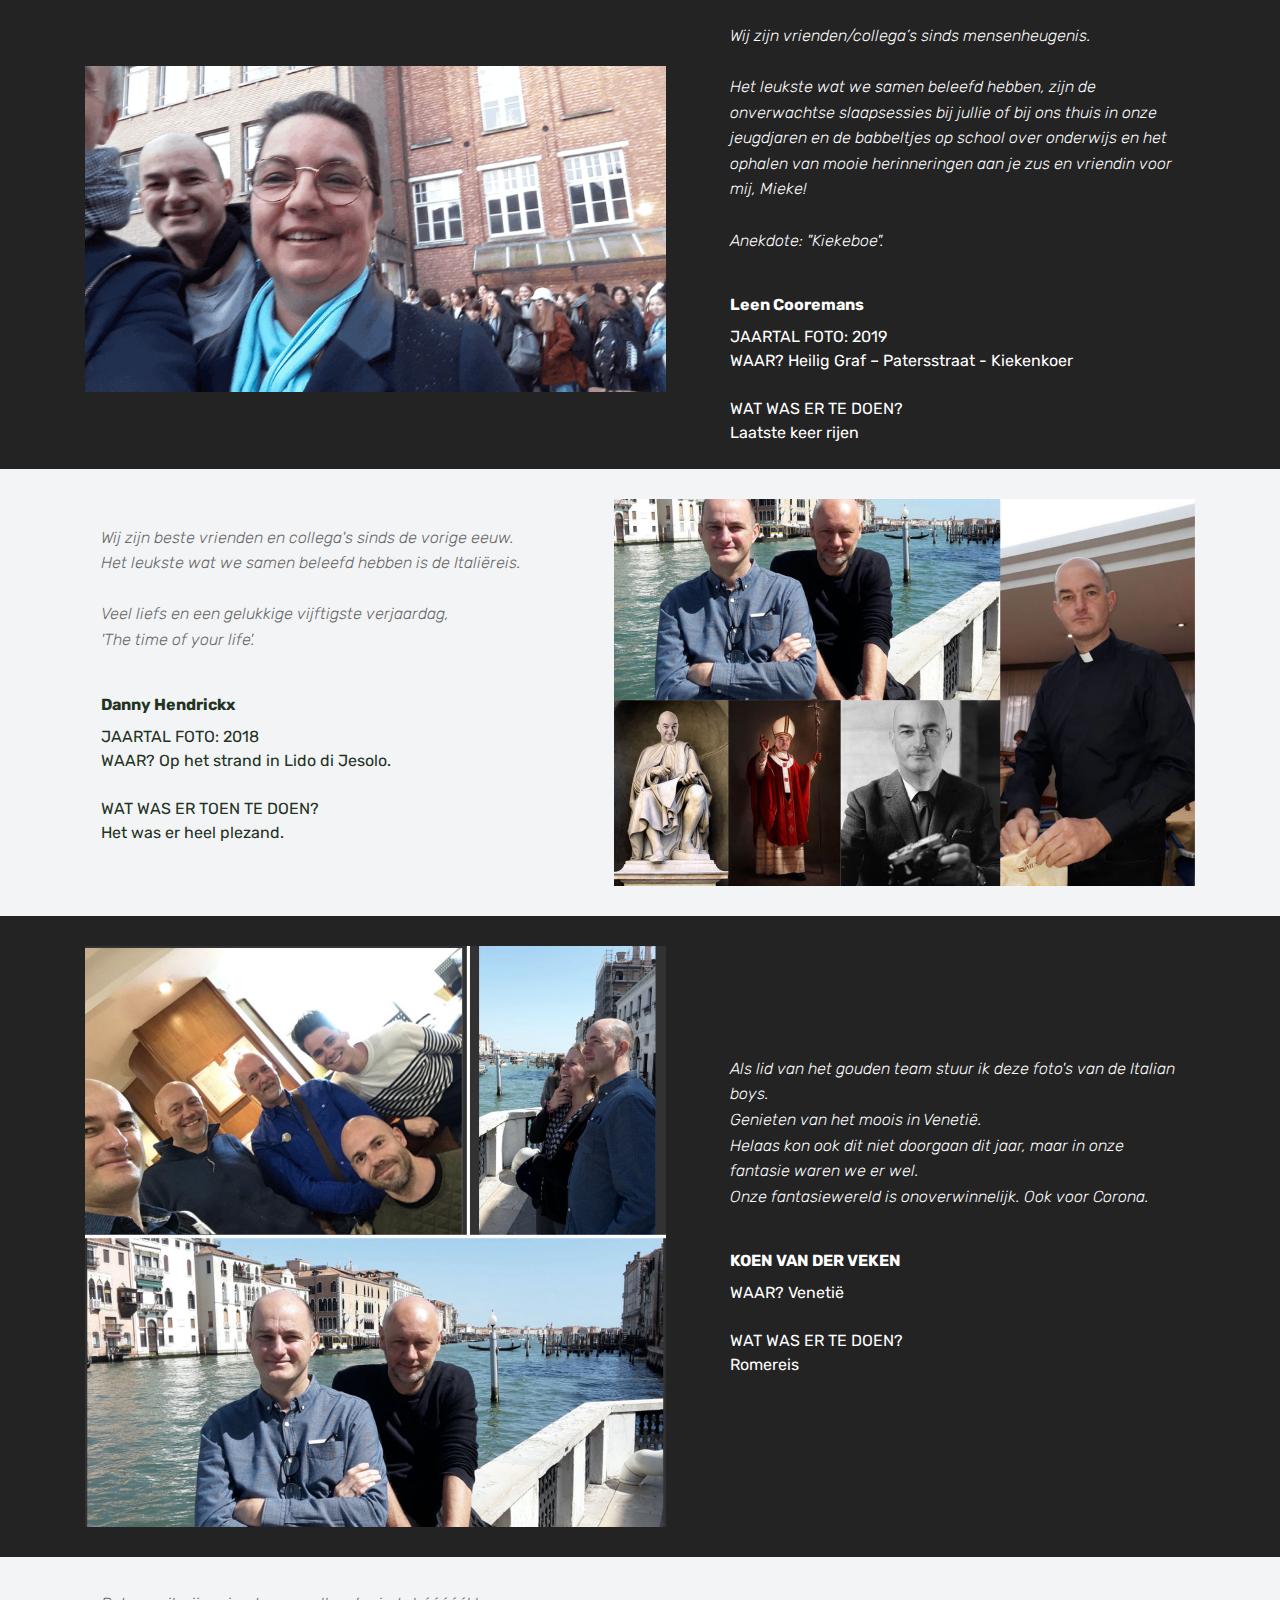
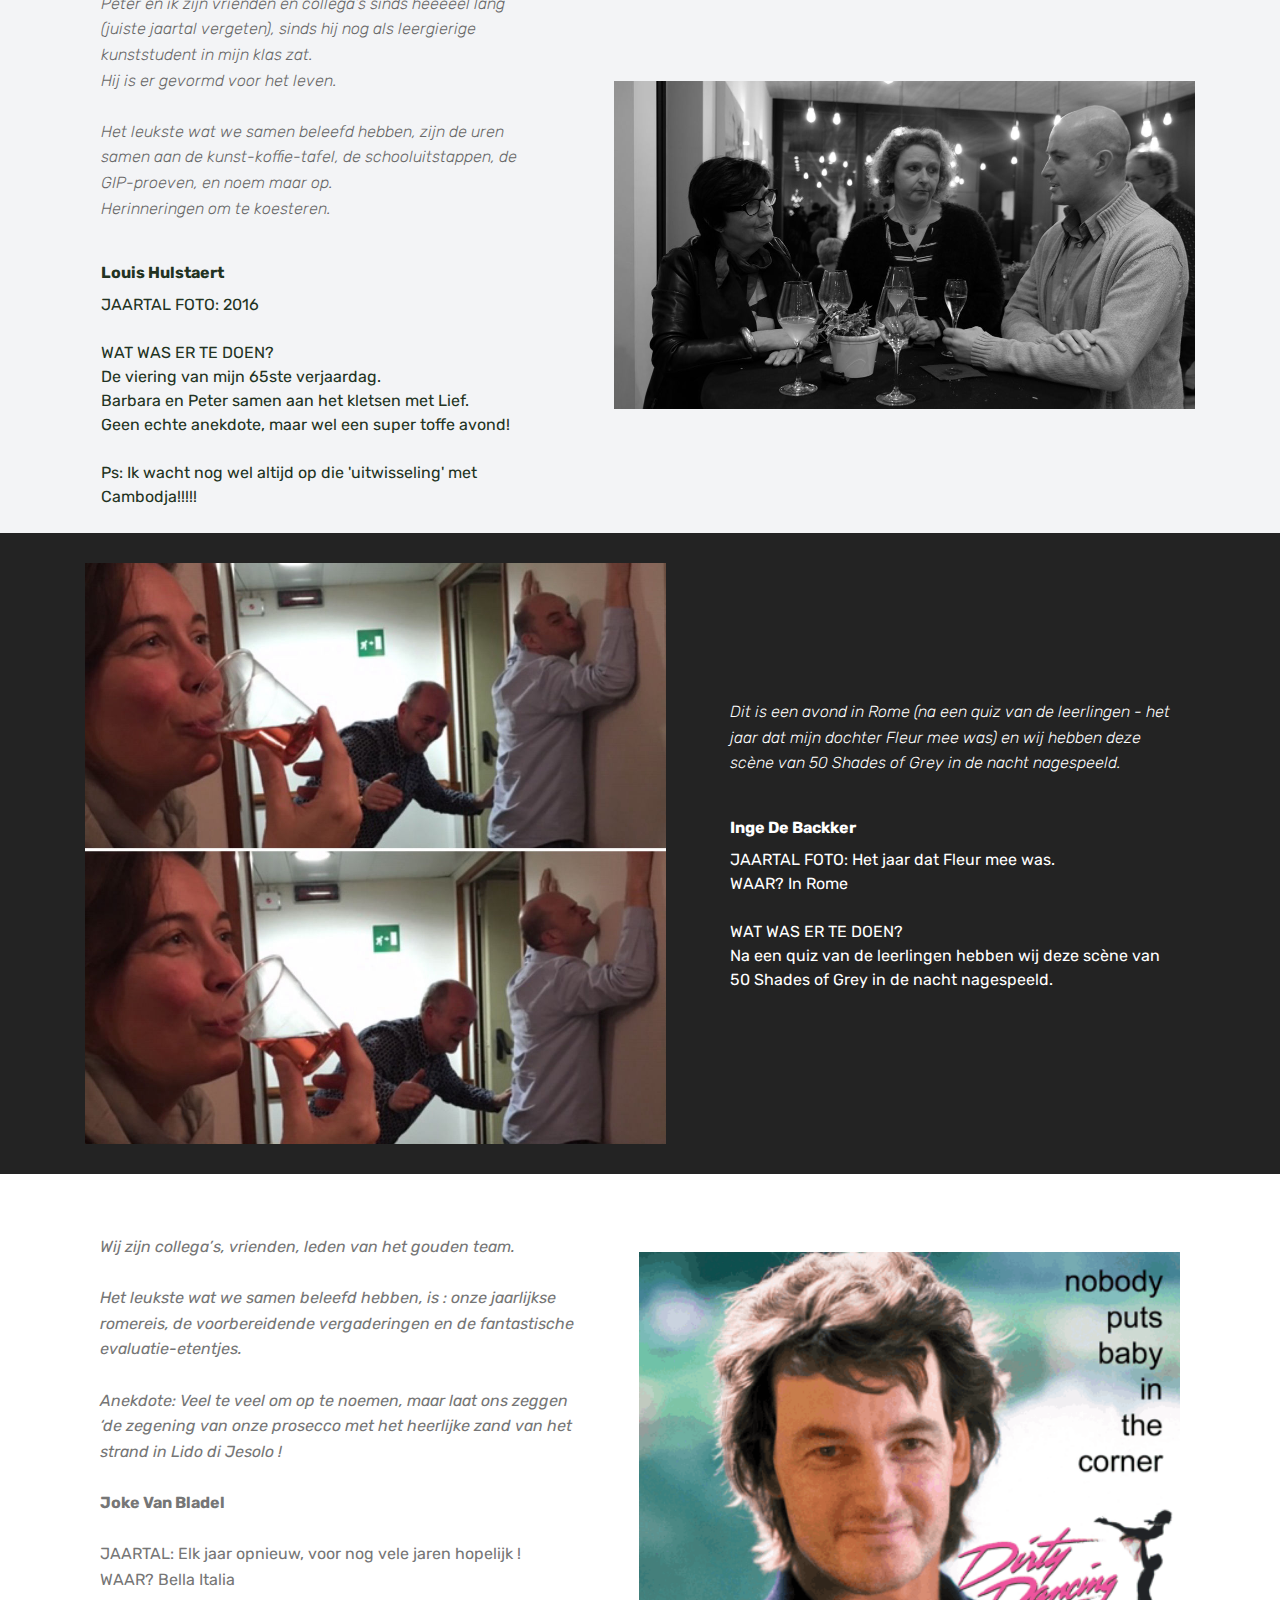
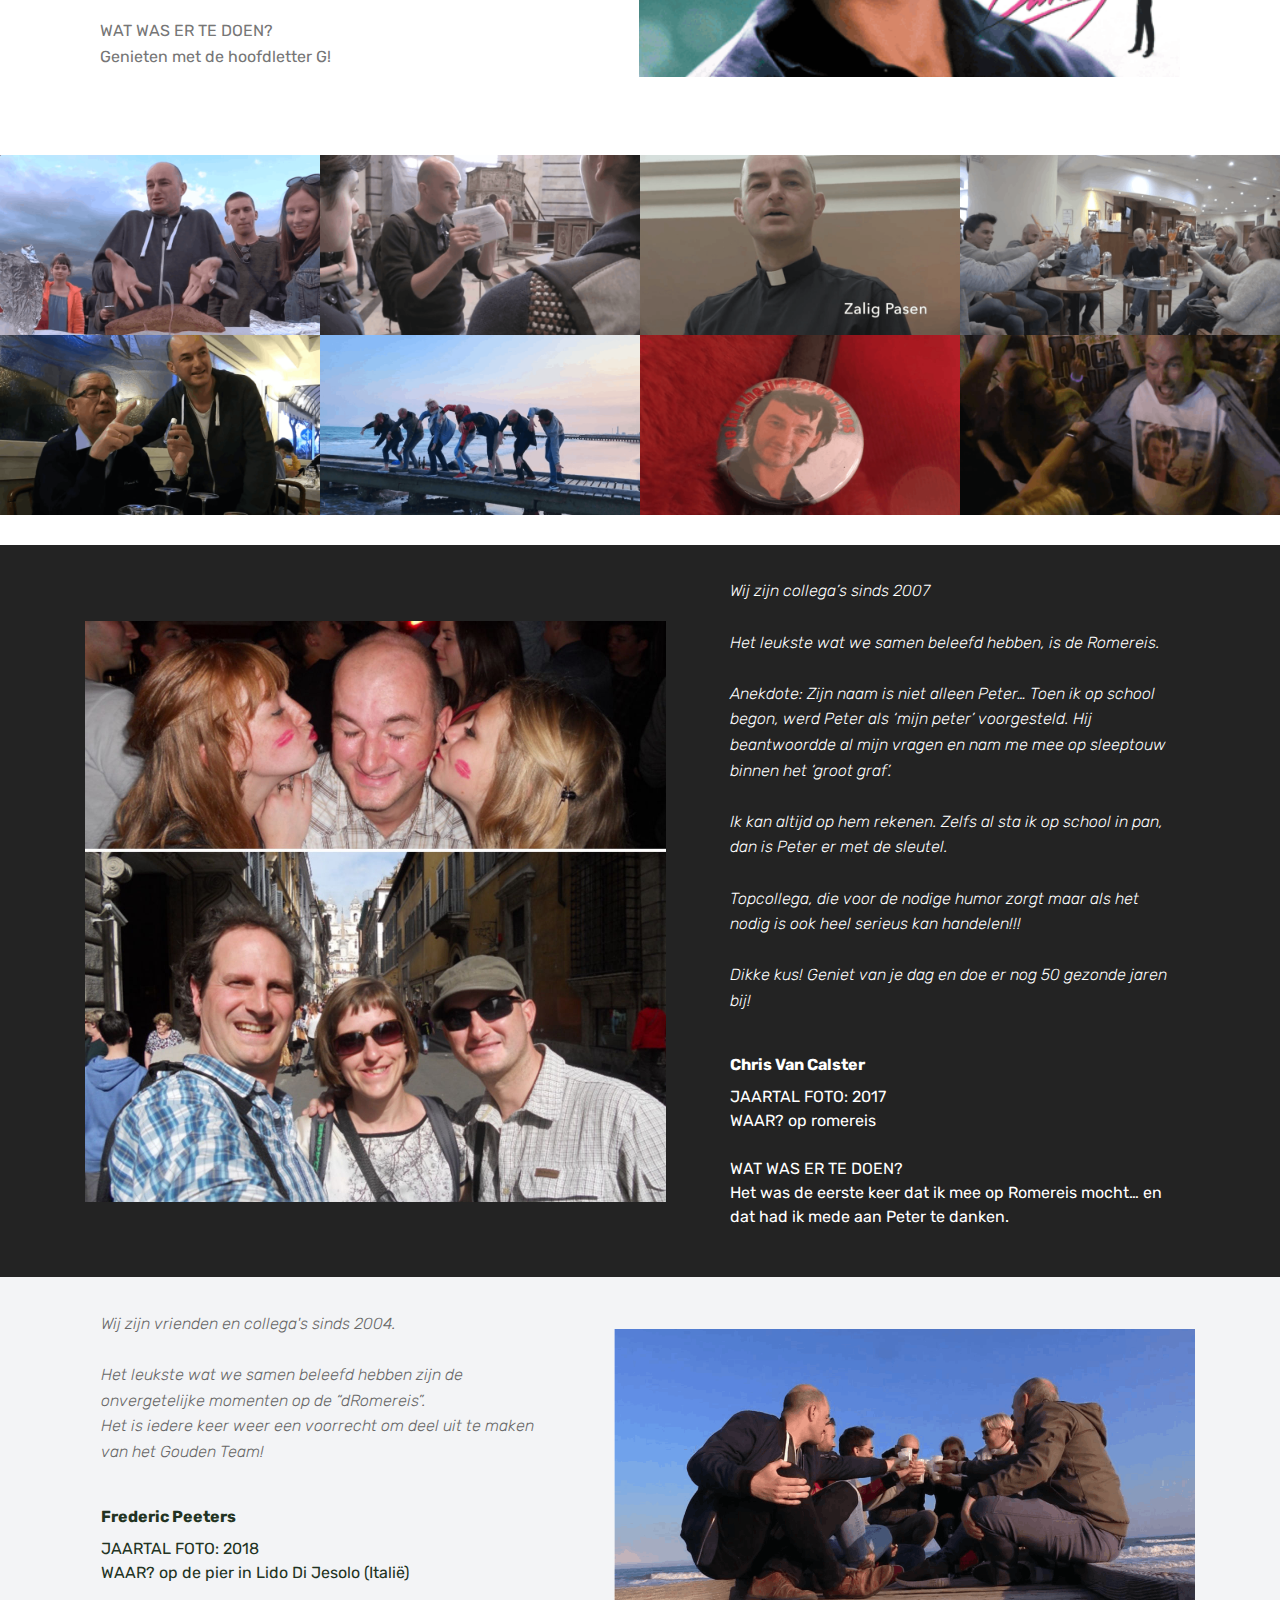
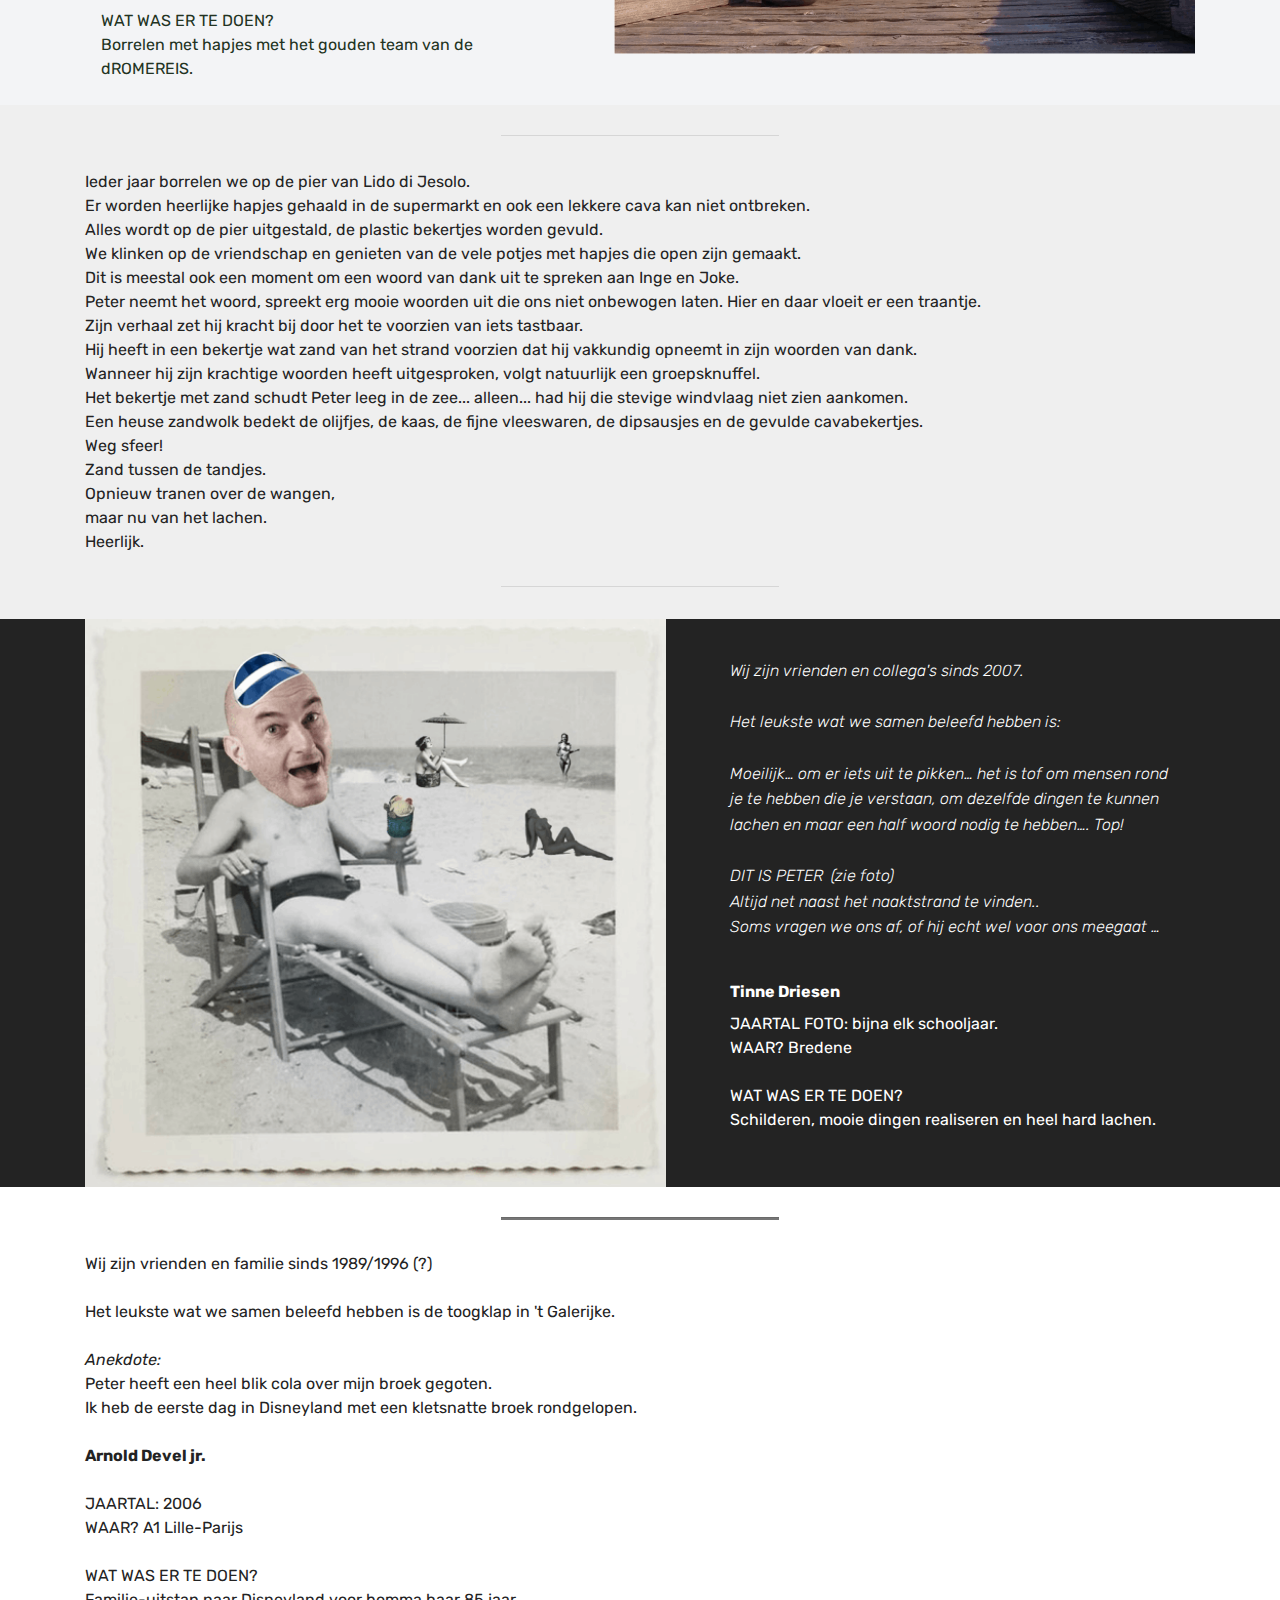
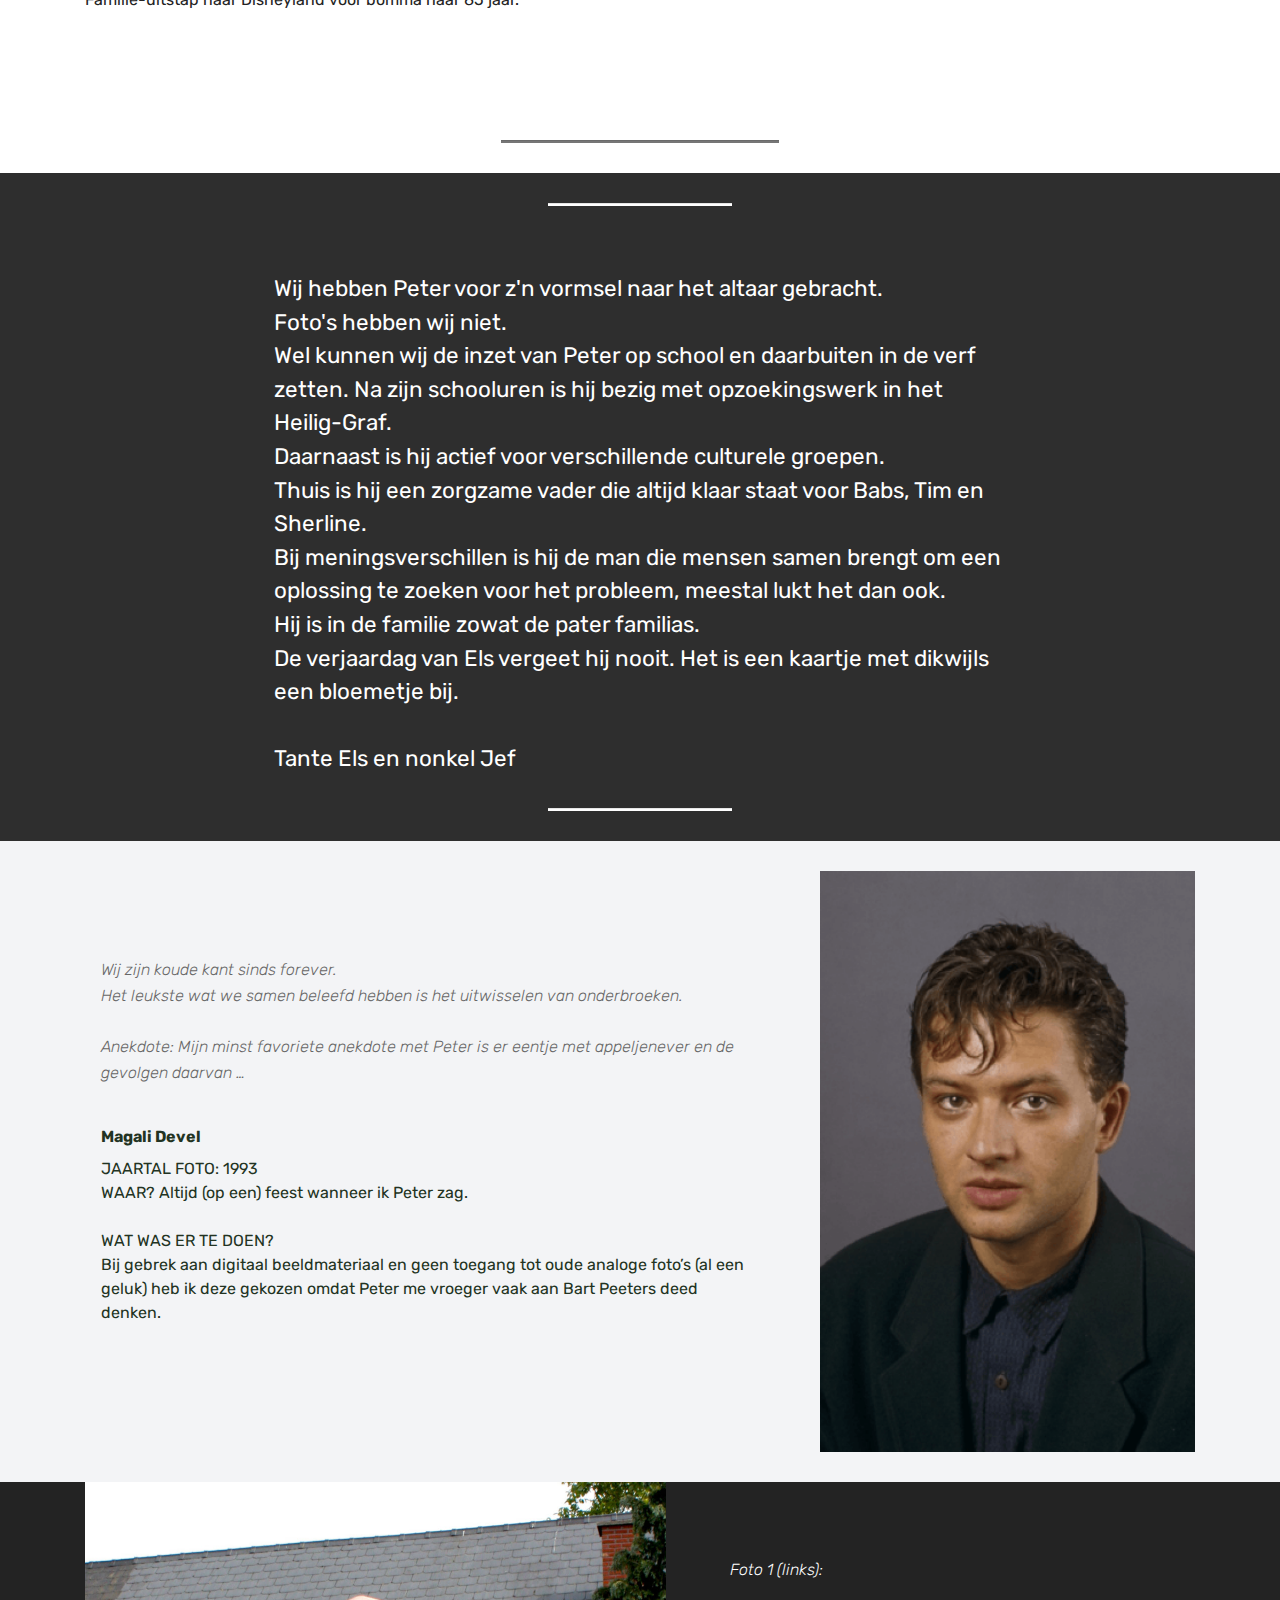
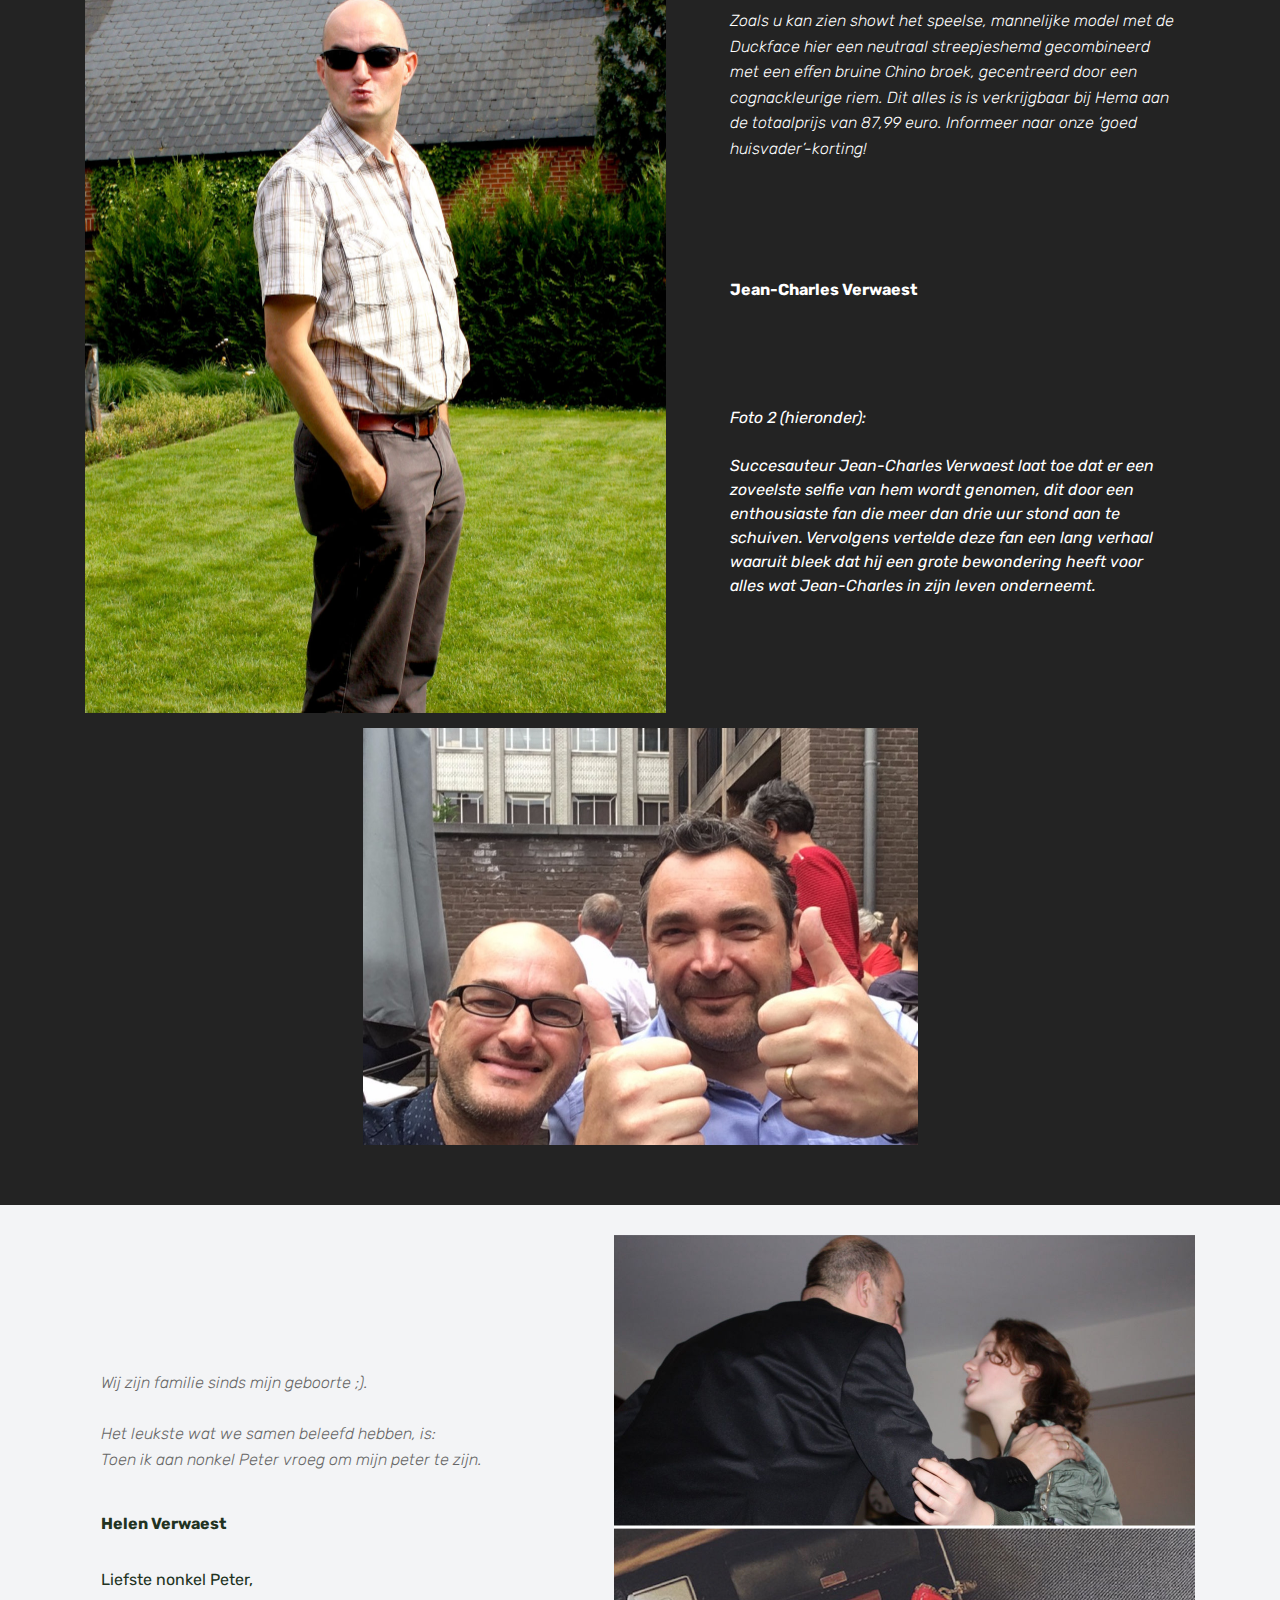
==== commit 85a43830: "create github pages" ====
--- a/index.html
+++ b/index.html
@@ -37,7 +37,7 @@
     </div>
 </section>
 
-<section class="engine"><a href="https://mobirise.info/u">bootstrap website templates</a></section><section class="header1 cid-rWpEaseL4S" id="header16-d">
+<section class="engine"><a href="https://mobirise.info/k">develop your own website</a></section><section class="header1 cid-rWpEaseL4S" id="header16-d">
 
     
 
@@ -56,13 +56,13 @@
 
 </section>
 
-<section class="cid-rXJkjZBZFU" id="video2-4a">
-
-    
-    
-    <figure class="mbr-figure align-center">
-        <div class="video-block" style="width: 100%;">
-            <div><iframe class="mbr-embedded-video" src="https://www.youtube.com/embed/92dMYwNKQTA?rel=0&amp;amp;showinfo=0&amp;autoplay=1&amp;loop=0" width="800" height="600" frameborder="0" allowfullscreen></iframe></div>
+<section class="cid-rXJv4JT2fc" id="video3-4b">
+
+    
+    
+    <figure class="mbr-figure align-center container">
+        <div class="video-block" style="width: 80%;">
+            <div><img src="assets/images/video-placeholder.jpg" class="mbr-figure__img" alt="" data-bg-video="<iframe width=&quot;560&quot; height=&quot;315&quot; src=&quot;https://www.youtube.com/embed/92dMYwNKQTA&quot; frameborder=&quot;0&quot; allow=&quot;accelerometer; autoplay; encrypted-media; gyroscope; picture-in-picture&quot; allowfullscreen></iframe>?loop=0&amp;autoplay=0" data-video-width="1280" data-video-height="720" data-video-aspectratio="16:9" data-video-autoplay="false" data-video-loop="false"></div>
         </div>
     </figure>
 </section>
--- a/assets/mobirise/css/mbr-additional.css
+++ b/assets/mobirise/css/mbr-additional.css
@@ -748,15 +748,17 @@
 .cid-rWpEaseL4S H1 {
   color: #232323;
 }
-.cid-rXJkjZBZFU {
-  background: #ffffff;
-}
-.cid-rXJkjZBZFU .video-block {
+.cid-rXJv4JT2fc {
+  background: #149dcc;
+  padding-top: 60px;
+  padding-bottom: 60px;
+  background: linear-gradient(0deg, #149dcc, #ffffff);
+}
+.cid-rXJv4JT2fc .video-block {
   margin: auto;
-  width: 100% !important;
 }
 @media (max-width: 768px) {
-  .cid-rXJkjZBZFU .video-block {
+  .cid-rXJv4JT2fc .video-block {
     width: 100% !important;
   }
 }
--- a/assets/mobirise/css/mbr-additional.css
+++ b/assets/mobirise/css/mbr-additional.css
@@ -748,15 +748,17 @@
 .cid-rWpEaseL4S H1 {
   color: #232323;
 }
-.cid-rXJkjZBZFU {
-  background: #ffffff;
-}
-.cid-rXJkjZBZFU .video-block {
+.cid-rXJv4JT2fc {
+  background: #149dcc;
+  padding-top: 60px;
+  padding-bottom: 60px;
+  background: linear-gradient(0deg, #149dcc, #ffffff);
+}
+.cid-rXJv4JT2fc .video-block {
   margin: auto;
-  width: 100% !important;
 }
 @media (max-width: 768px) {
-  .cid-rXJkjZBZFU .video-block {
+  .cid-rXJv4JT2fc .video-block {
     width: 100% !important;
   }
 }
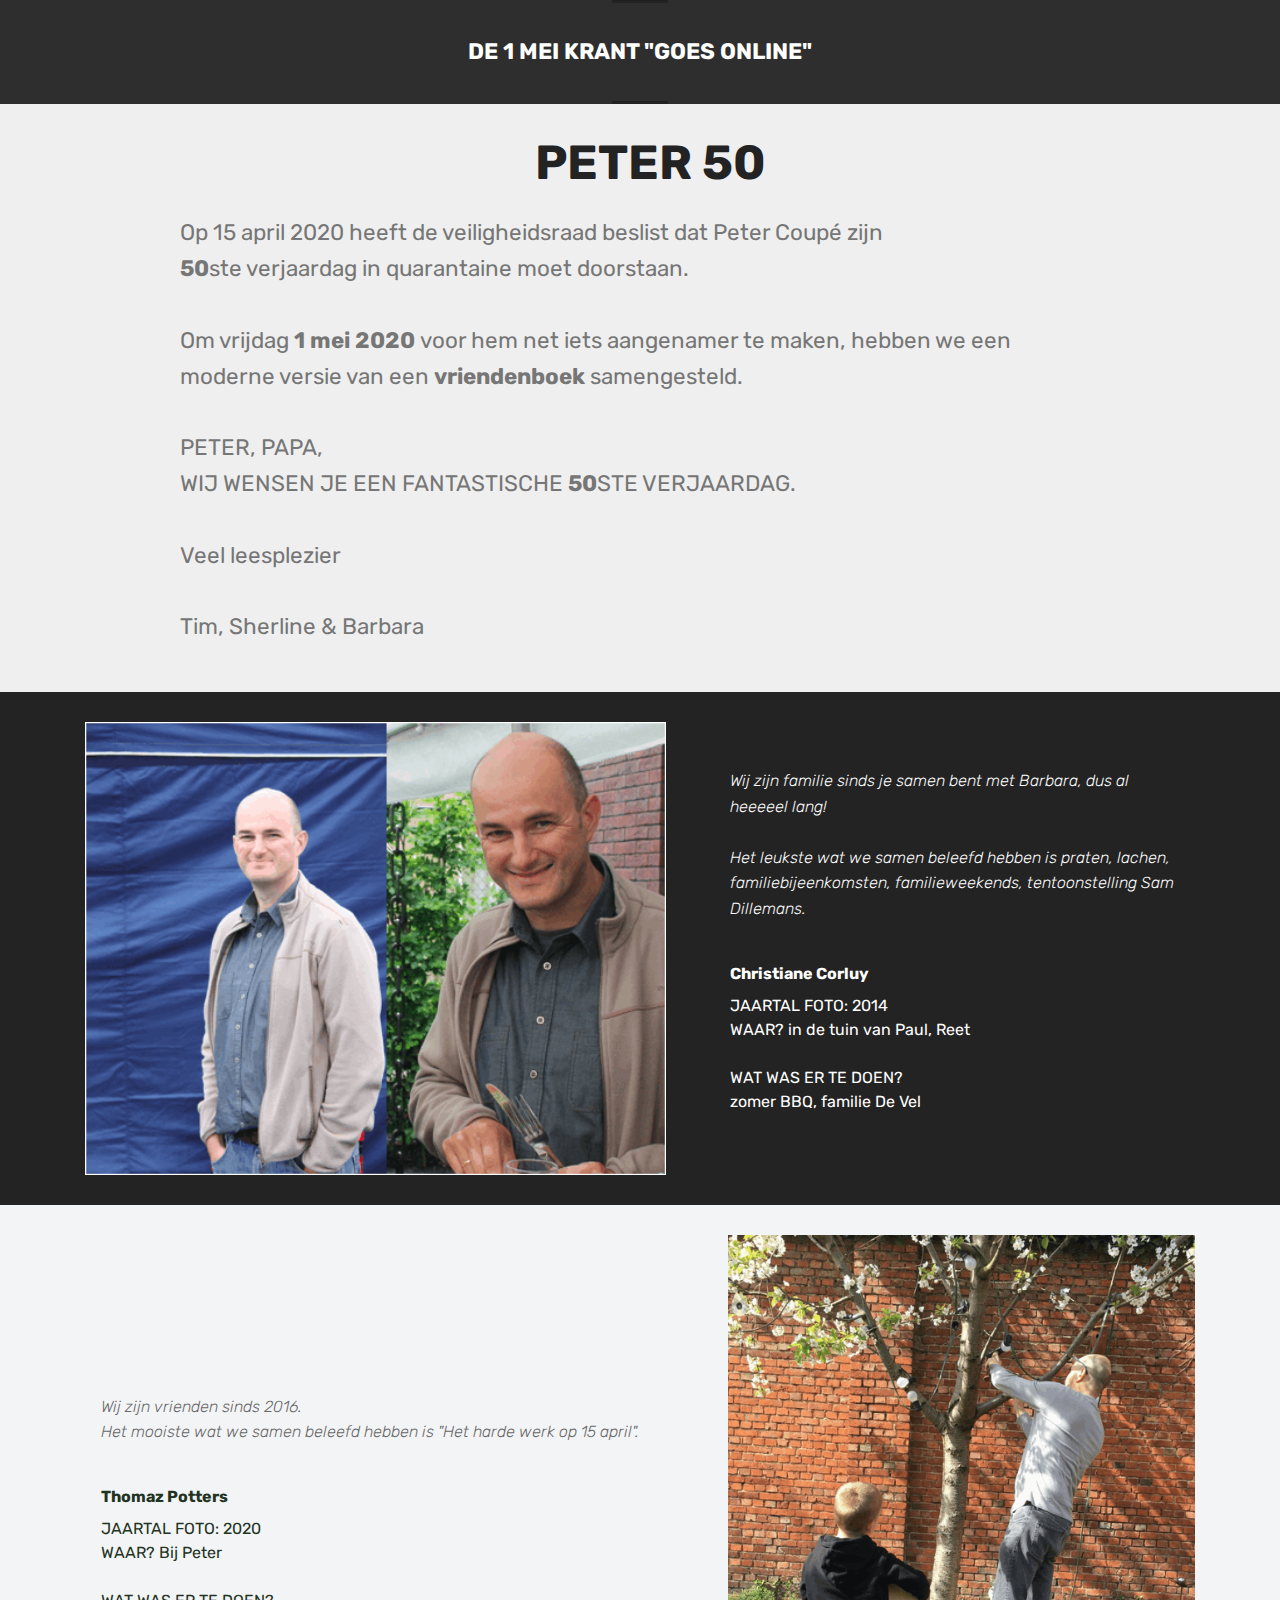
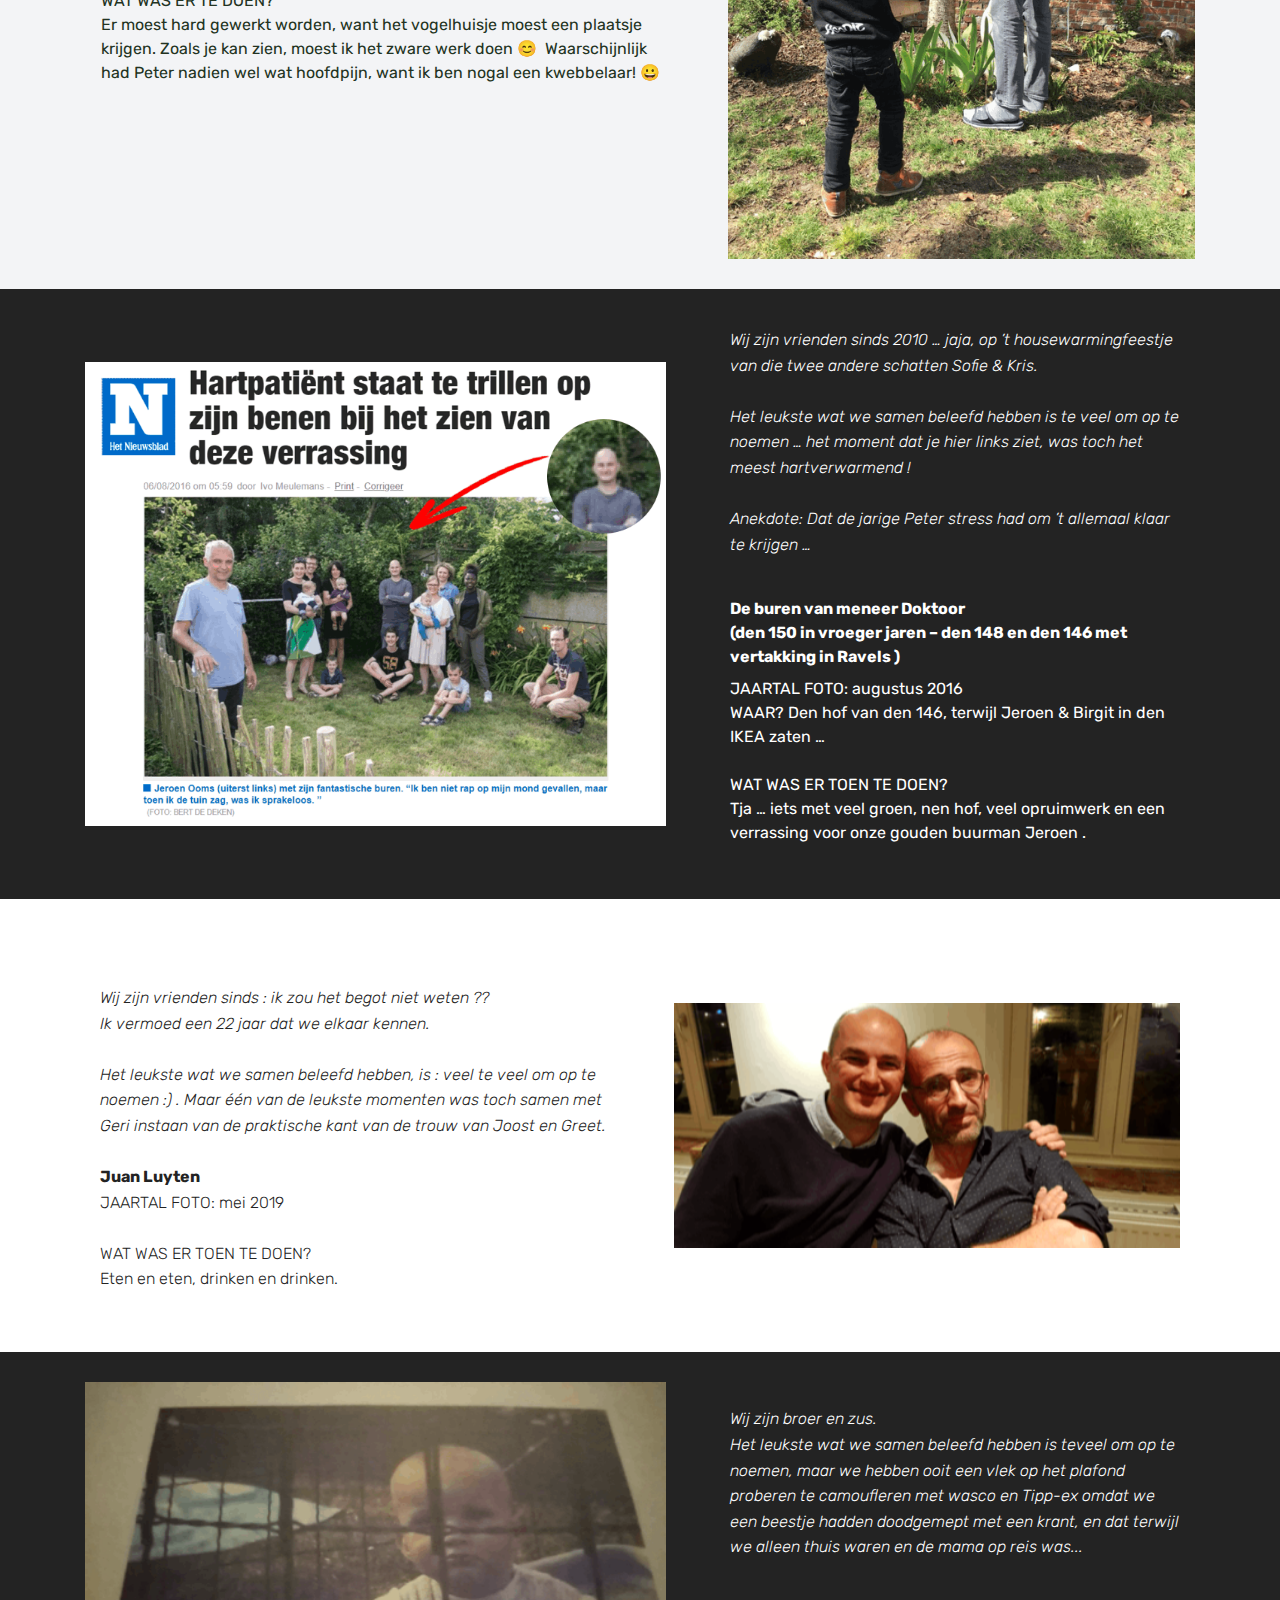
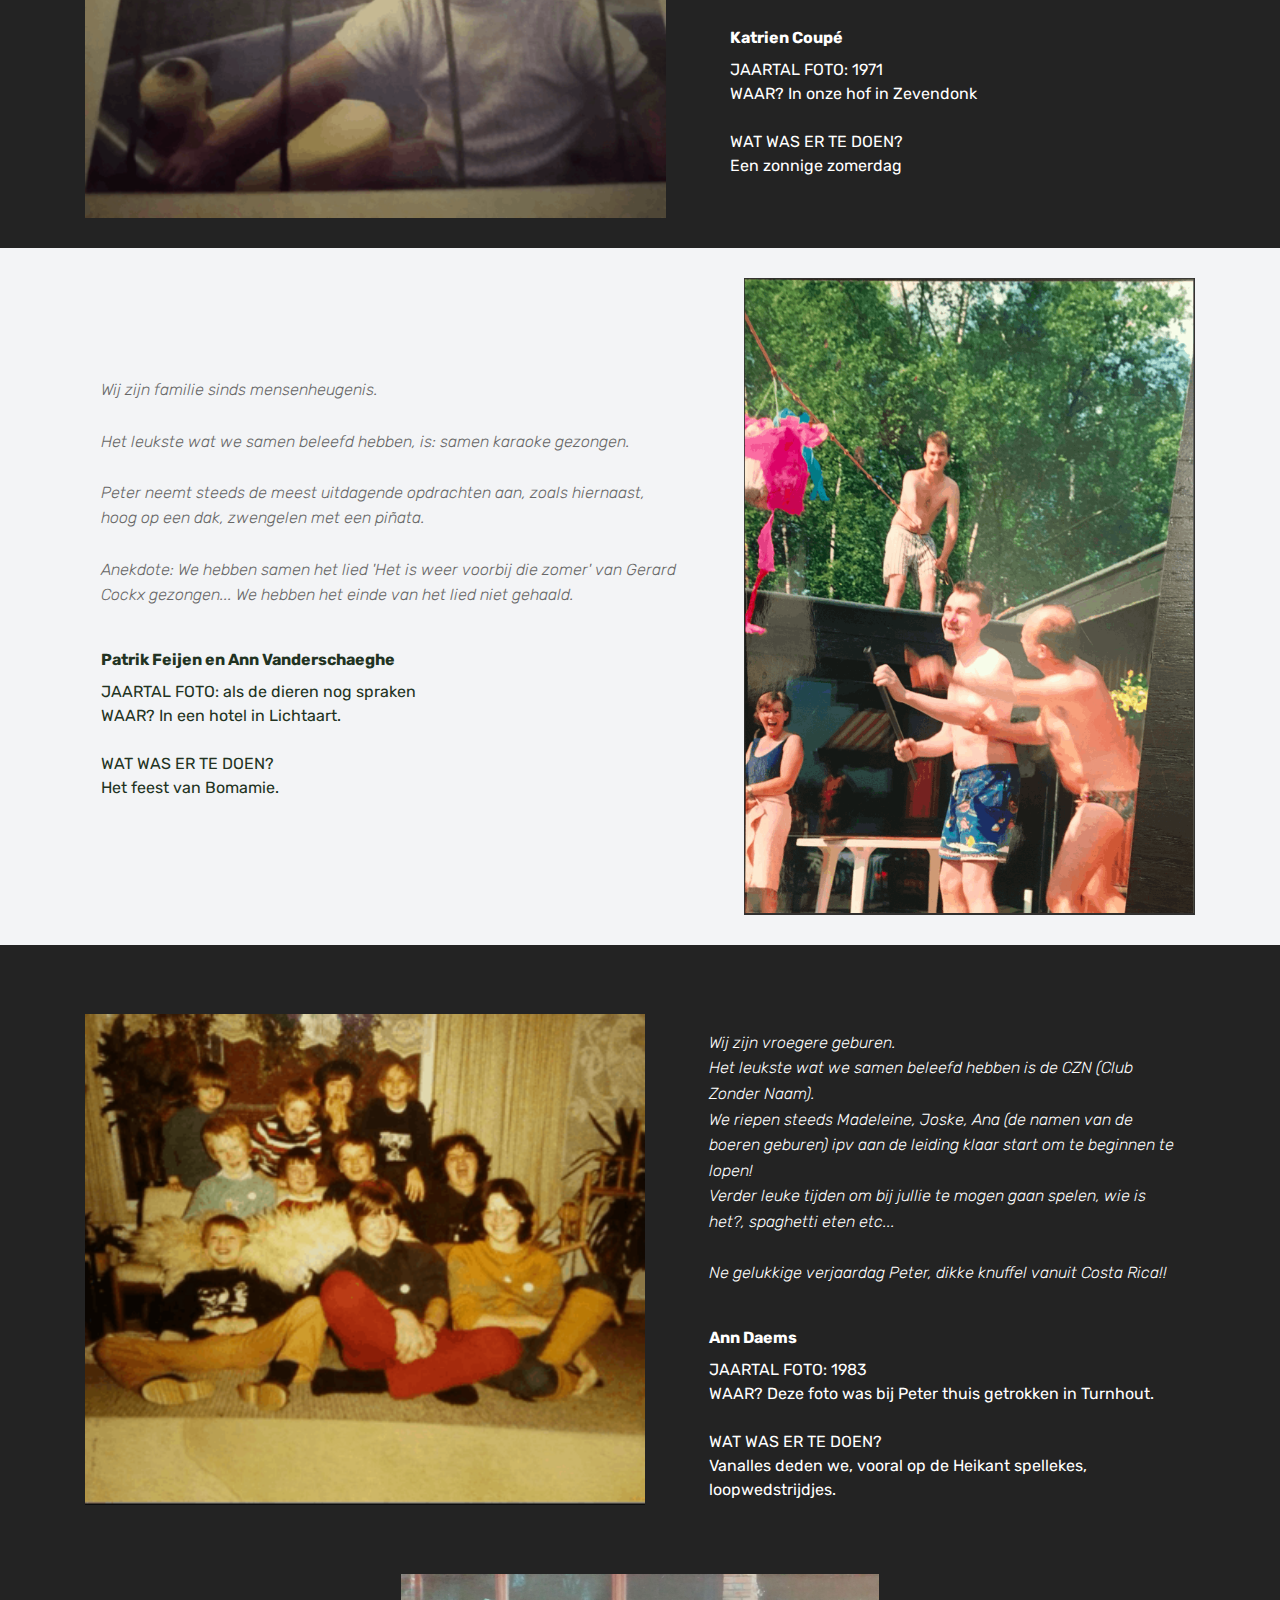
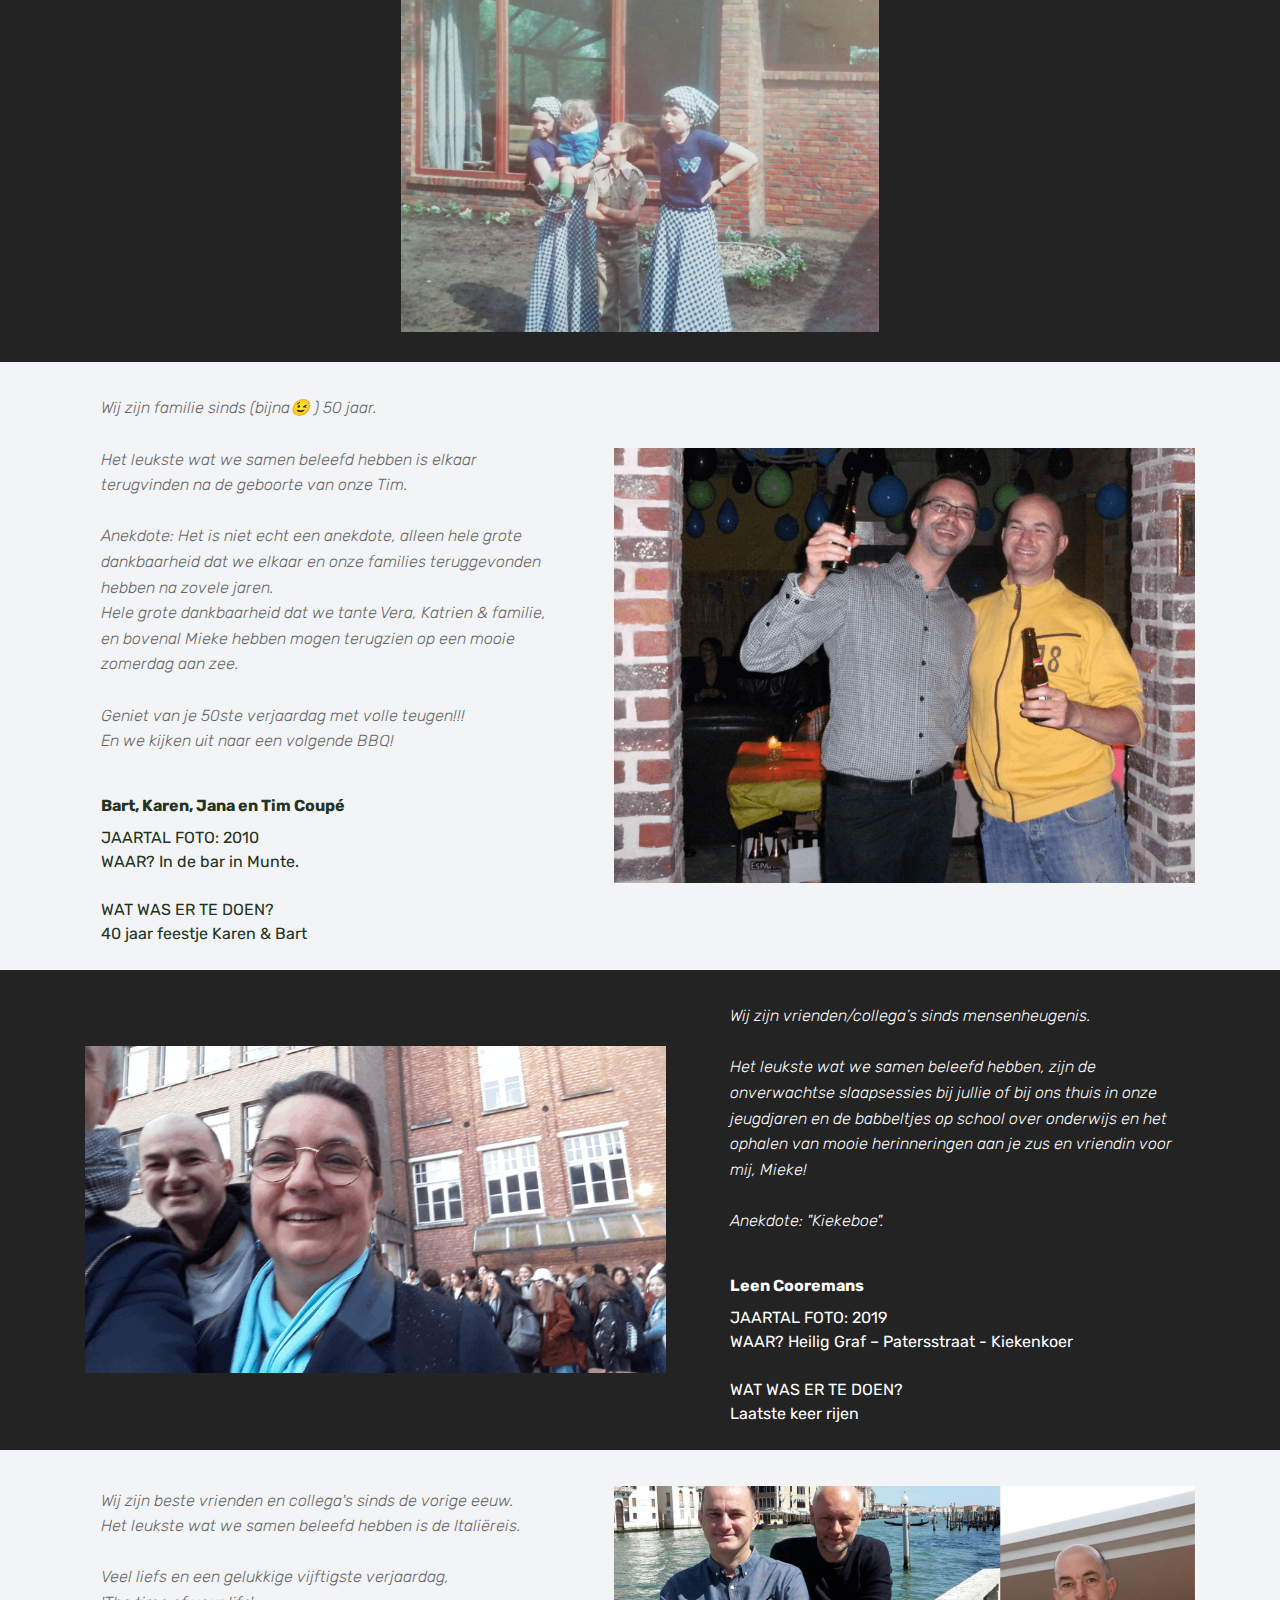
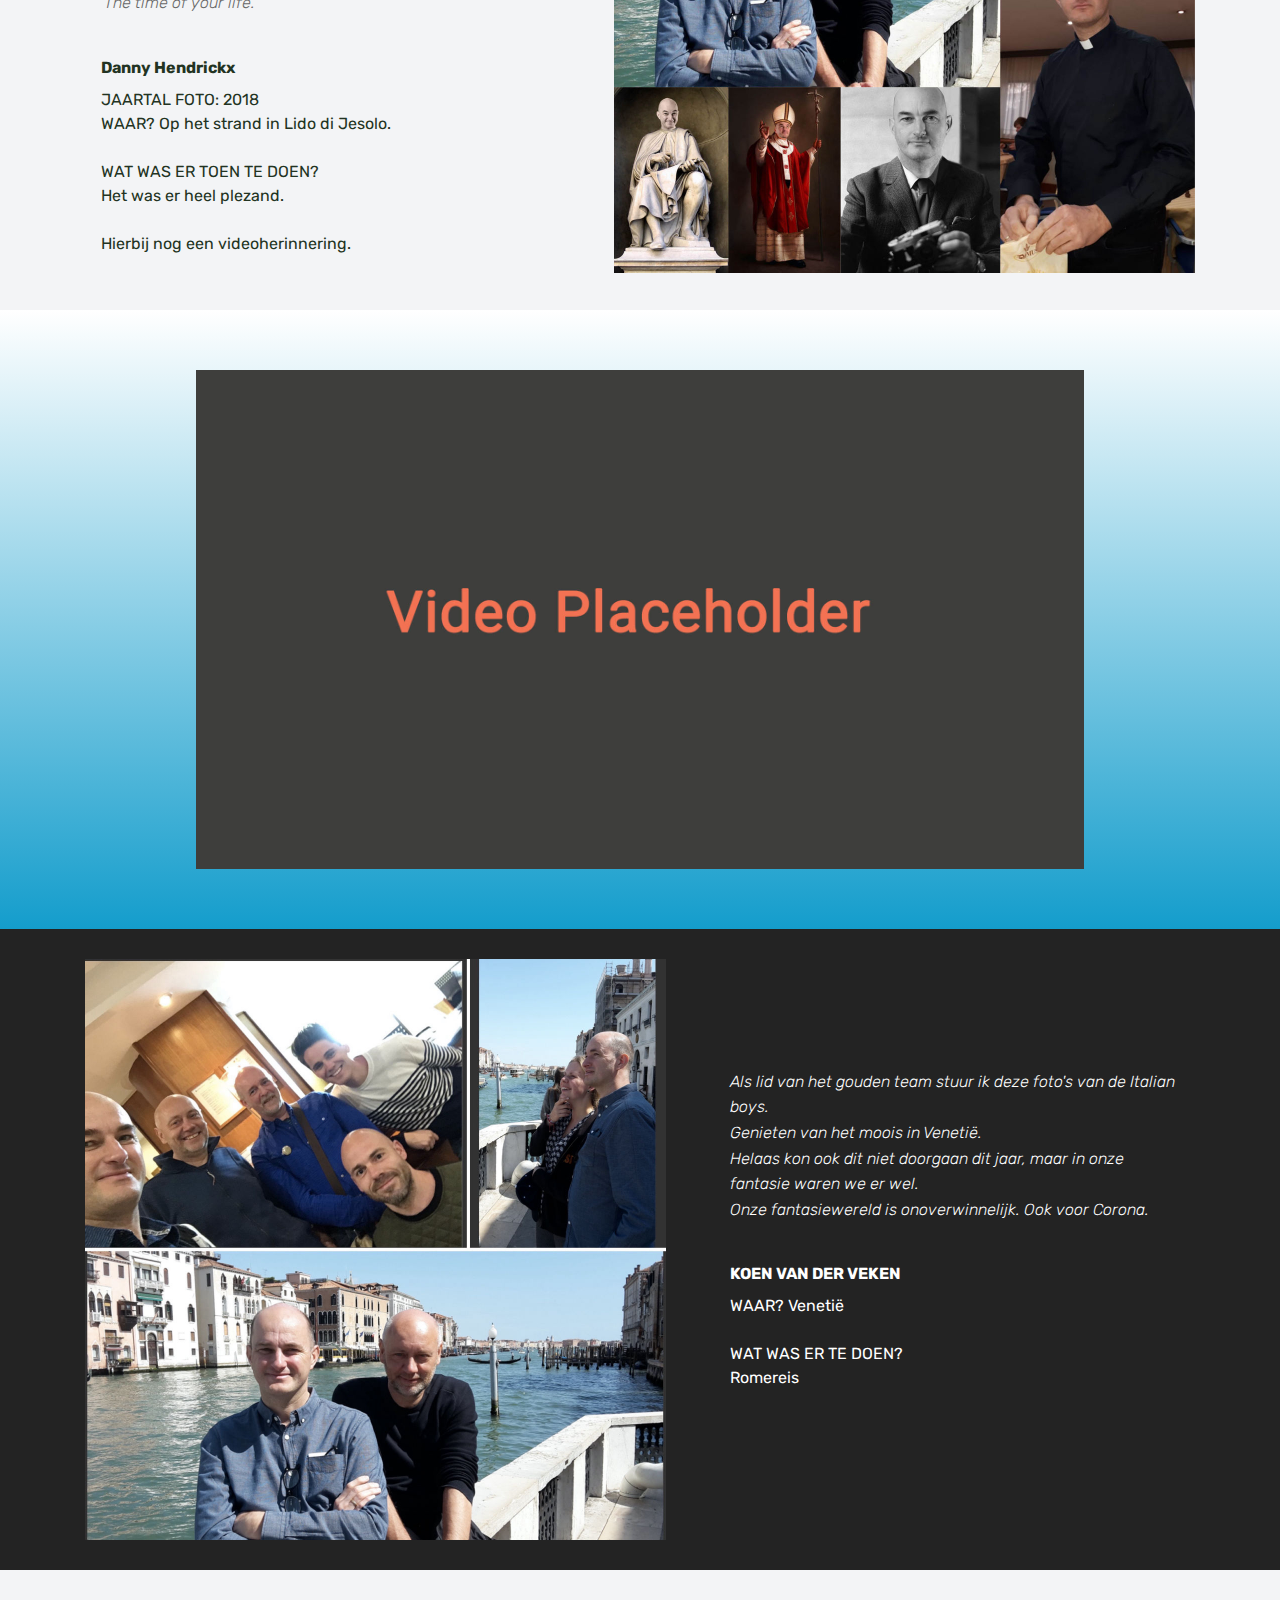
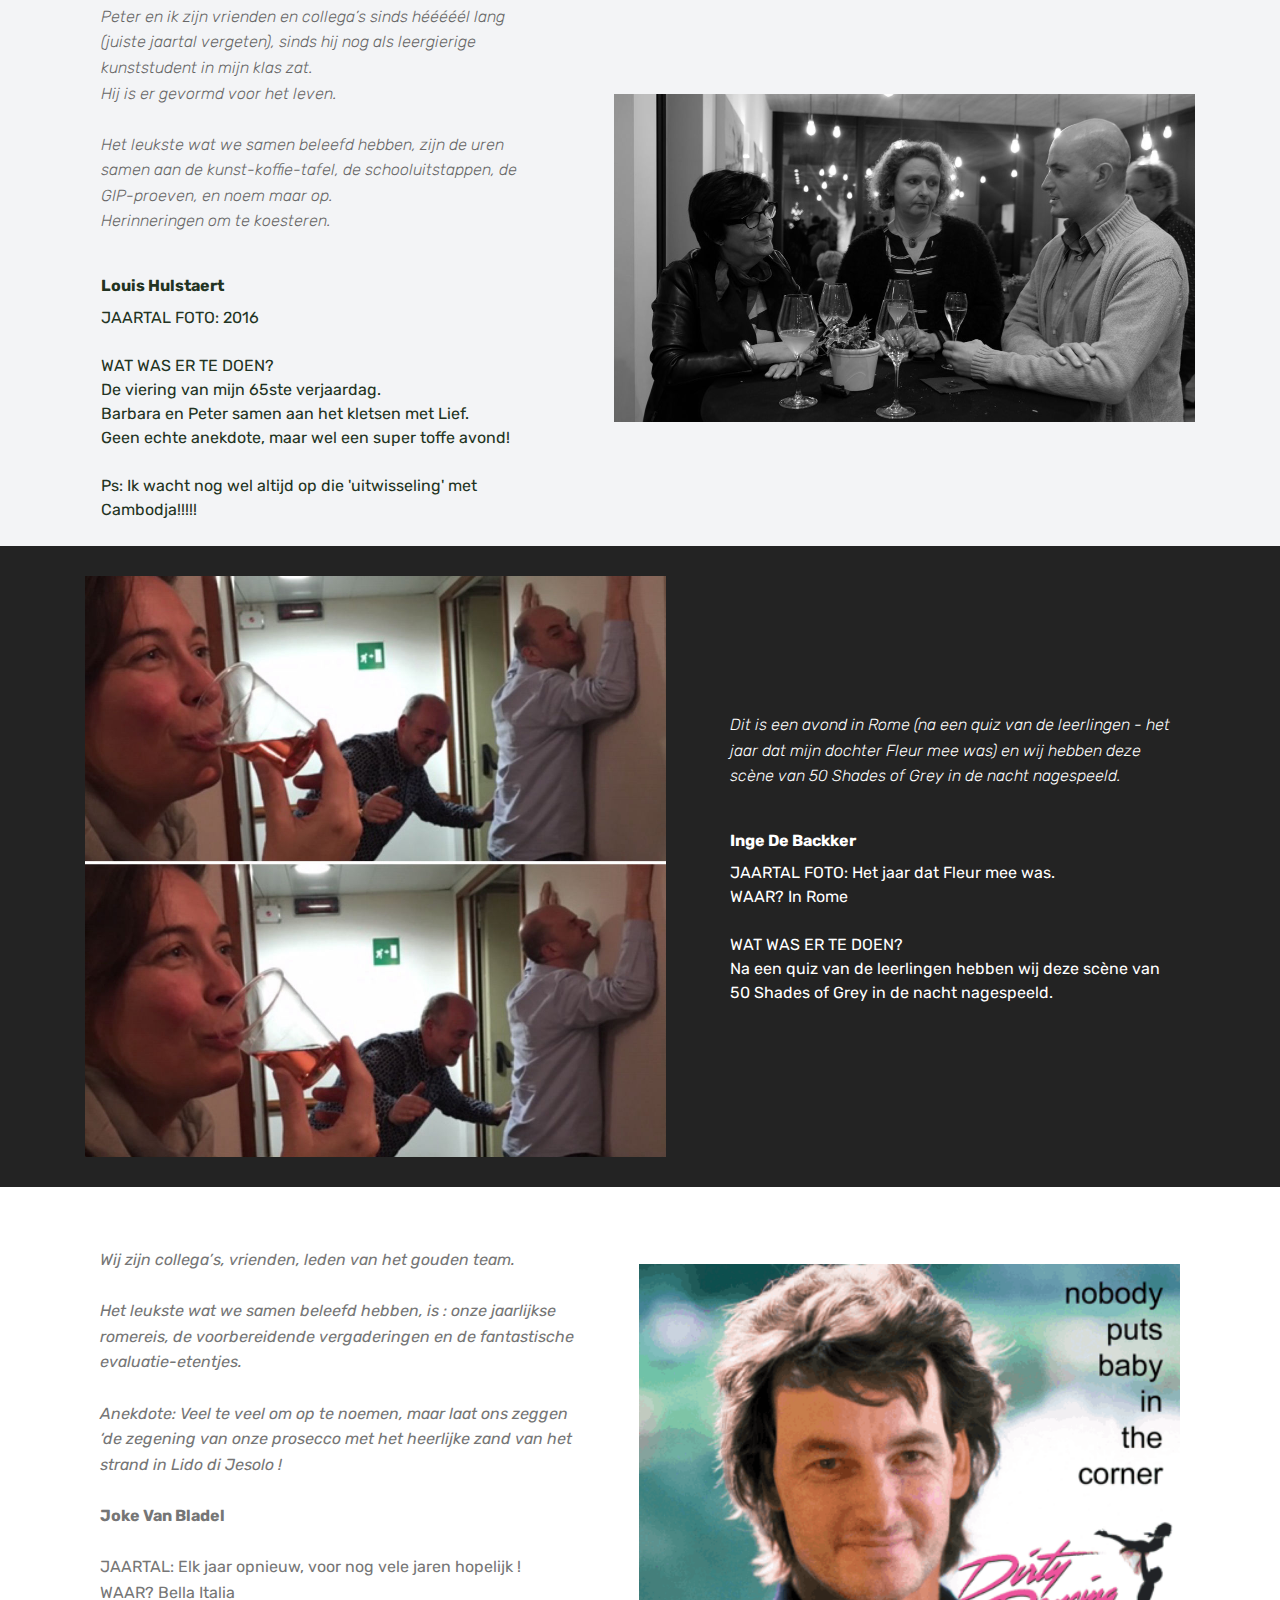
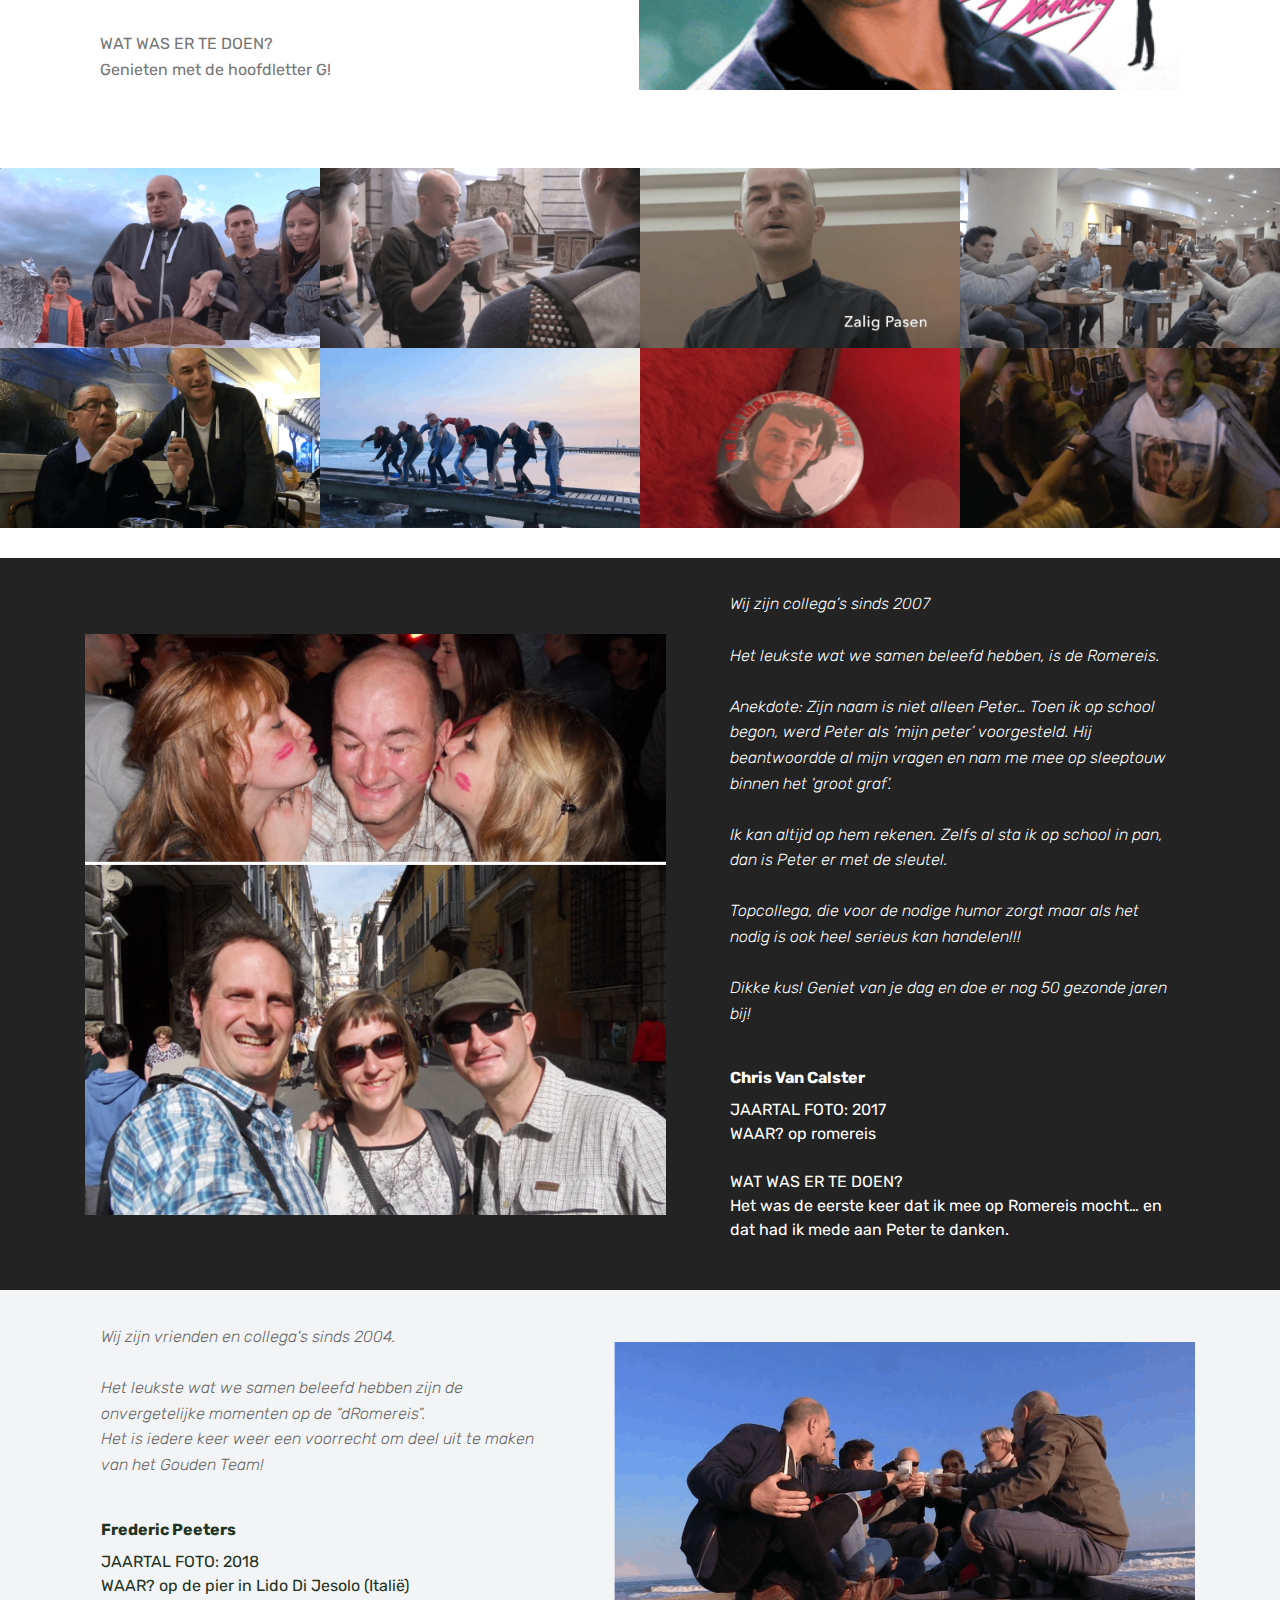
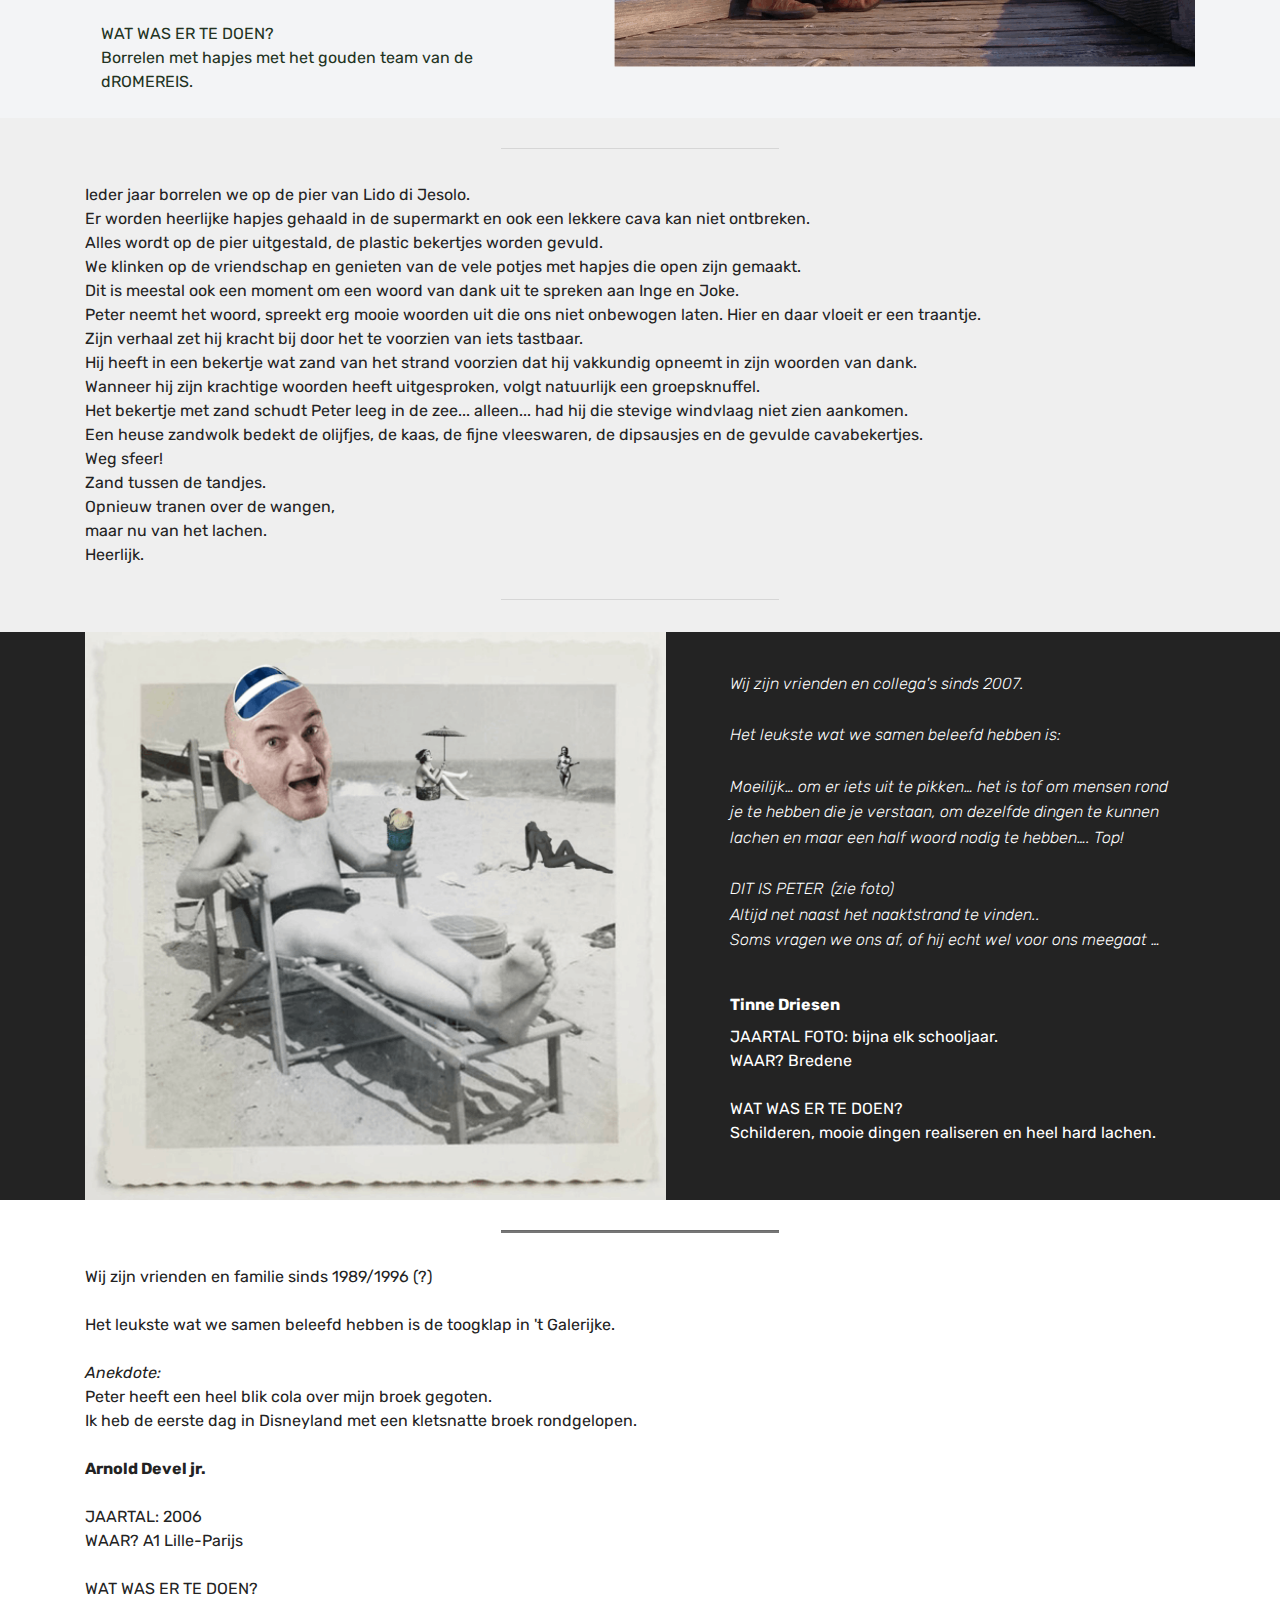
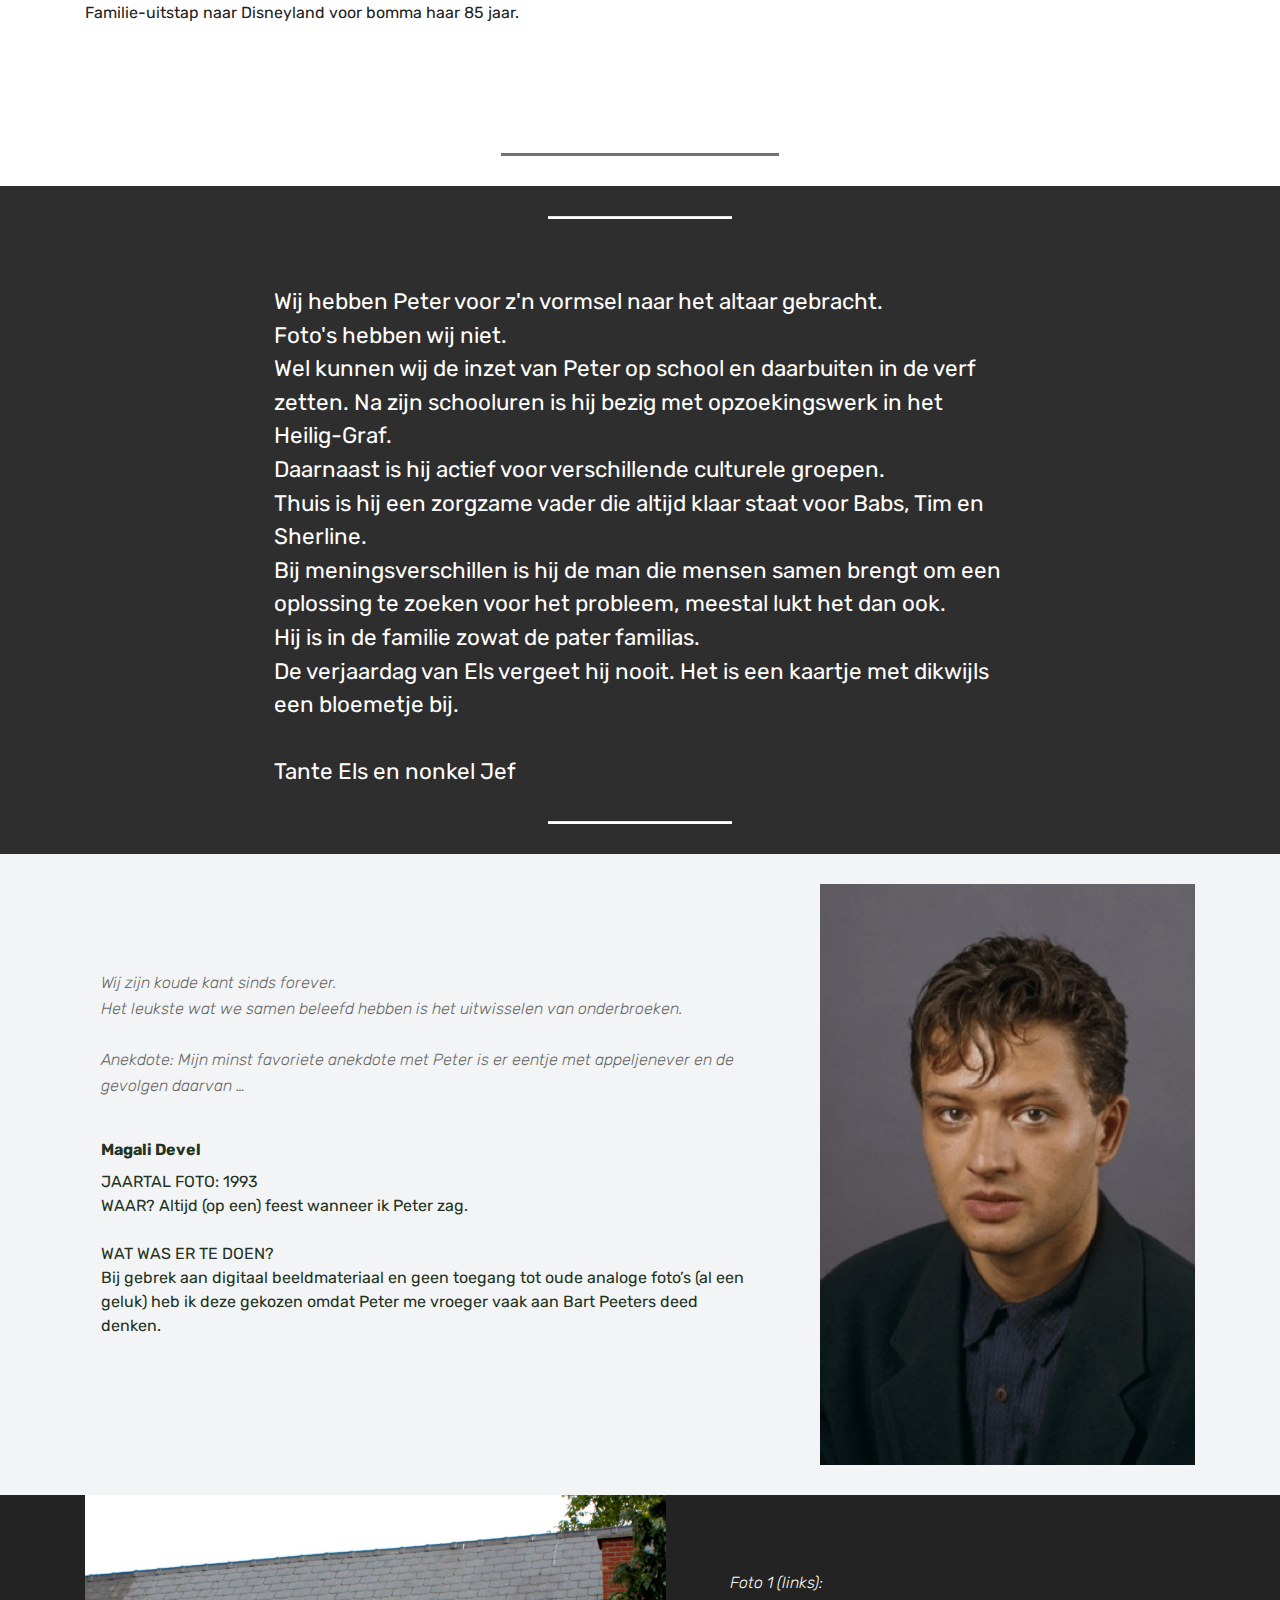
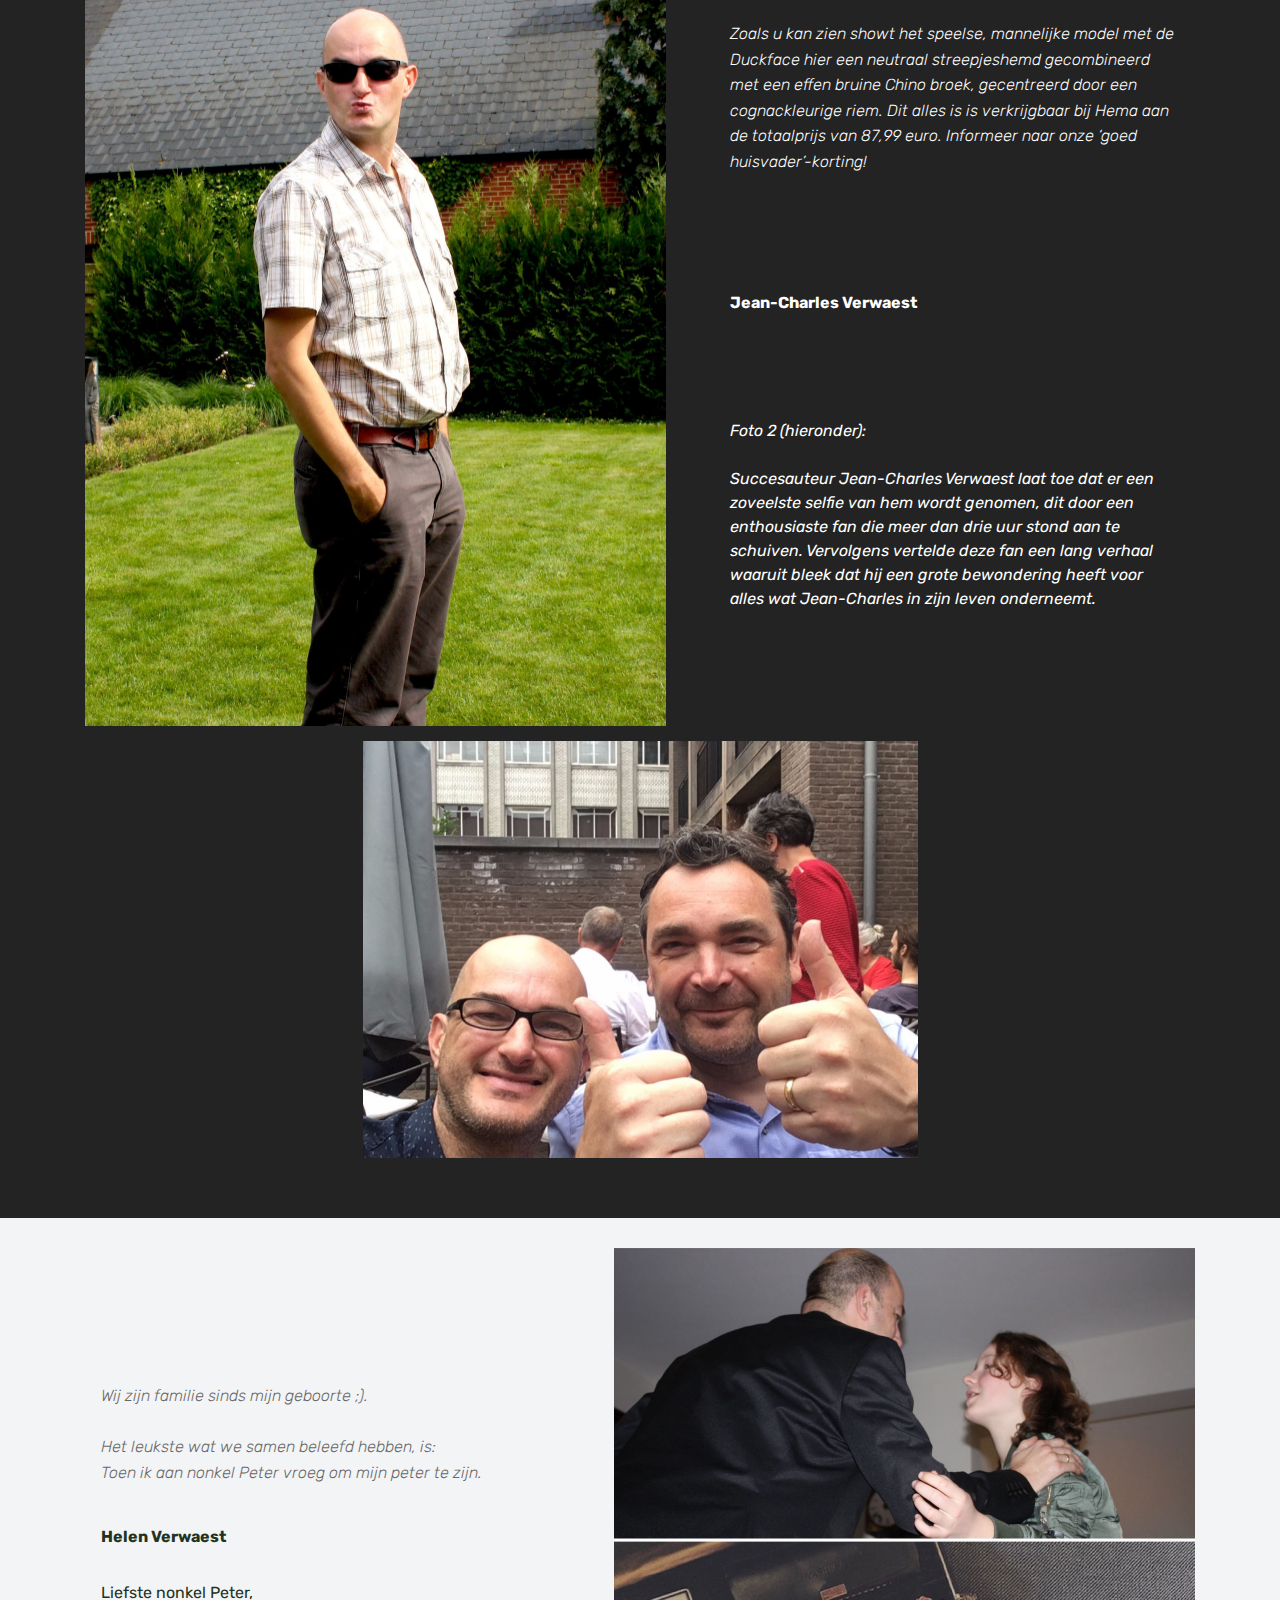
==== commit e48cd646: "create github pages" ====
--- a/index.html
+++ b/index.html
@@ -37,7 +37,7 @@
     </div>
 </section>
 
-<section class="engine"><a href="https://mobirise.info/k">develop your own website</a></section><section class="header1 cid-rWpEaseL4S" id="header16-d">
+<section class="engine"><a href="https://mobirise.info">Mobirise</a></section><section class="header1 cid-rWpEaseL4S" id="header16-d">
 
     
 
@@ -54,17 +54,6 @@
         </div>
     </div>
 
-</section>
-
-<section class="cid-rXJv4JT2fc" id="video3-4b">
-
-    
-    
-    <figure class="mbr-figure align-center container">
-        <div class="video-block" style="width: 80%;">
-            <div><img src="assets/images/video-placeholder.jpg" class="mbr-figure__img" alt="" data-bg-video="<iframe width=&quot;560&quot; height=&quot;315&quot; src=&quot;https://www.youtube.com/embed/92dMYwNKQTA&quot; frameborder=&quot;0&quot; allow=&quot;accelerometer; autoplay; encrypted-media; gyroscope; picture-in-picture&quot; allowfullscreen></iframe>?loop=0&amp;autoplay=0" data-video-width="1280" data-video-height="720" data-video-aspectratio="16:9" data-video-autoplay="false" data-video-loop="false"></div>
-        </div>
-    </figure>
 </section>
 
 <section class="testimonials2 cid-rWpDJGo65Z" id="testimonials2-c">
@@ -291,7 +280,7 @@
                 <p class="mbr-text testimonial-text mbr-fonts-style display-7">Wij zijn beste vrienden en collega's sinds de vorige eeuw. <br>Het leukste wat we samen beleefd hebben is de Italiëreis.&nbsp;<br><br>Veel liefs en een gelukkige vijftigste verjaardag, <br>'The time of your life'.</p>
                 <p class="mbr-author-name pt-4 mb-2 mbr-fonts-style display-7">
                    Danny Hendrickx</p>
-                <p class="mbr-author-desc mbr-fonts-style display-7">JAARTAL FOTO: 2018<br>WAAR? Op het strand in Lido di Jesolo.<br><br>WAT WAS ER TOEN TE DOEN? <br>Het was er heel plezand.</p>
+                <p class="mbr-author-desc mbr-fonts-style display-7">JAARTAL FOTO: 2018<br>WAAR? Op het strand in Lido di Jesolo.<br><br>WAT WAS ER TOEN TE DOEN? <br>Het was er heel plezand.<br><br>Hierbij nog een videoherinnering.</p>
             </div>
 
             <div class="mbr-figure pl-lg-5" style="width: 130%;">
@@ -299,6 +288,17 @@
             </div>
         </div>
     </div>
+</section>
+
+<section class="cid-rXJv4JT2fc" id="video3-4b">
+
+    
+    
+    <figure class="mbr-figure align-center container">
+        <div class="video-block" style="width: 80%;">
+            <div><img src="assets/images/video-placeholder.jpg" class="mbr-figure__img" alt="" data-bg-video="<iframe width=&quot;560&quot; height=&quot;315&quot; src=&quot;https://www.youtube.com/embed/92dMYwNKQTA&quot; frameborder=&quot;0&quot; allow=&quot;accelerometer; autoplay; encrypted-media; gyroscope; picture-in-picture&quot; allowfullscreen></iframe>?loop=0&amp;autoplay=0" data-video-width="1280" data-video-height="720" data-video-aspectratio="16:9" data-video-autoplay="false" data-video-loop="false"></div>
+        </div>
+    </figure>
 </section>
 
 <section class="testimonials2 cid-rWx710x7fK" id="testimonials2-11">
--- a/assets/mobirise/css/mbr-additional.css
+++ b/assets/mobirise/css/mbr-additional.css
@@ -748,6 +748,281 @@
 .cid-rWpEaseL4S H1 {
   color: #232323;
 }
+.cid-rWpDJGo65Z {
+  padding-top: 30px;
+  padding-bottom: 30px;
+  background-color: #232323;
+}
+.cid-rWpDJGo65Z .testimonial-text {
+  font-style: italic;
+  font-weight: 300;
+}
+.cid-rWpDJGo65Z .mbr-author-name {
+  font-weight: bold;
+}
+.cid-rWpDJGo65Z .media-container-row {
+  word-wrap: break-word;
+  word-break: break-word;
+}
+@media (max-width: 991px) {
+  .cid-rWpDJGo65Z .mbr-figure,
+  .cid-rWpDJGo65Z img {
+    max-height: 300px;
+    width: auto;
+    margin: auto;
+  }
+  .cid-rWpDJGo65Z .media-content {
+    padding-top: 1.5rem !important;
+  }
+}
+.cid-rWx70n1MrR {
+  padding-top: 30px;
+  padding-bottom: 30px;
+  background-color: #f3f4f6;
+}
+.cid-rWx70n1MrR .testimonial-text {
+  font-style: italic;
+  color: #676767;
+  font-weight: 300;
+}
+.cid-rWx70n1MrR .mbr-author-name {
+  font-weight: bold;
+  color: #232;
+}
+.cid-rWx70n1MrR .mbr-author-desc {
+  color: #232;
+}
+@media (max-width: 991px) {
+  .cid-rWx70n1MrR .mbr-figure,
+  .cid-rWx70n1MrR img {
+    max-height: 300px;
+    width: auto;
+    margin: auto;
+  }
+}
+.cid-rWpMkMiQMP {
+  padding-top: 30px;
+  padding-bottom: 30px;
+  background-color: #232323;
+}
+.cid-rWpMkMiQMP .testimonial-text {
+  font-style: italic;
+  font-weight: 300;
+}
+.cid-rWpMkMiQMP .mbr-author-name {
+  font-weight: bold;
+}
+.cid-rWpMkMiQMP .media-container-row {
+  word-wrap: break-word;
+  word-break: break-word;
+}
+@media (max-width: 991px) {
+  .cid-rWpMkMiQMP .mbr-figure,
+  .cid-rWpMkMiQMP img {
+    max-height: 300px;
+    width: auto;
+    margin: auto;
+  }
+  .cid-rWpMkMiQMP .media-content {
+    padding-top: 1.5rem !important;
+  }
+}
+.cid-rWshvqEfqE {
+  padding-top: 60px;
+  padding-bottom: 60px;
+  background-color: #ffffff;
+}
+@media (min-width: 992px) {
+  .cid-rWshvqEfqE .mbr-figure {
+    padding-left: 4rem;
+  }
+}
+@media (max-width: 992px) {
+  .cid-rWshvqEfqE .mbr-figure {
+    padding-top: 1rem;
+  }
+}
+.cid-rWshvqEfqE .mbr-text {
+  color: #232323;
+  text-align: left;
+}
+.cid-rWpMob1XD2 {
+  padding-top: 30px;
+  padding-bottom: 30px;
+  background-color: #232323;
+}
+.cid-rWpMob1XD2 .testimonial-text {
+  font-style: italic;
+  font-weight: 300;
+}
+.cid-rWpMob1XD2 .mbr-author-name {
+  font-weight: bold;
+}
+.cid-rWpMob1XD2 .media-container-row {
+  word-wrap: break-word;
+  word-break: break-word;
+}
+@media (max-width: 991px) {
+  .cid-rWpMob1XD2 .mbr-figure,
+  .cid-rWpMob1XD2 img {
+    max-height: 300px;
+    width: auto;
+    margin: auto;
+  }
+  .cid-rWpMob1XD2 .media-content {
+    padding-top: 1.5rem !important;
+  }
+}
+.cid-rWx6XlntfL {
+  padding-top: 30px;
+  padding-bottom: 30px;
+  background-color: #f3f4f6;
+}
+.cid-rWx6XlntfL .testimonial-text {
+  font-style: italic;
+  color: #676767;
+  font-weight: 300;
+}
+.cid-rWx6XlntfL .mbr-author-name {
+  font-weight: bold;
+  color: #232;
+}
+.cid-rWx6XlntfL .mbr-author-desc {
+  color: #232;
+}
+@media (max-width: 991px) {
+  .cid-rWx6XlntfL .mbr-figure,
+  .cid-rWx6XlntfL img {
+    max-height: 300px;
+    width: auto;
+    margin: auto;
+  }
+}
+.cid-rWsua5d6uG {
+  padding-top: 0px;
+  padding-bottom: 0px;
+  background-color: #232323;
+}
+.cid-rWsua5d6uG .testimonial-text {
+  font-style: italic;
+  font-weight: 300;
+}
+.cid-rWsua5d6uG .mbr-author-name {
+  font-weight: bold;
+}
+.cid-rWsua5d6uG .media-container-row {
+  word-wrap: break-word;
+  word-break: break-word;
+}
+@media (max-width: 991px) {
+  .cid-rWsua5d6uG .mbr-figure,
+  .cid-rWsua5d6uG img {
+    max-height: 300px;
+    width: auto;
+    margin: auto;
+  }
+  .cid-rWsua5d6uG .media-content {
+    padding-top: 1.5rem !important;
+  }
+}
+.cid-rWVVc6wJu8 {
+  background: #232323;
+  padding-top: 0px;
+  padding-bottom: 30px;
+}
+.cid-rWVVc6wJu8 .image-block {
+  margin: auto;
+}
+.cid-rWVVc6wJu8 figcaption {
+  position: relative;
+}
+.cid-rWVVc6wJu8 figcaption div {
+  position: absolute;
+  bottom: 0;
+  width: 100%;
+}
+@media (max-width: 768px) {
+  .cid-rWVVc6wJu8 .image-block {
+    width: 100% !important;
+  }
+}
+.cid-rXu2dATBIe {
+  padding-top: 0px;
+  padding-bottom: 0px;
+  background-color: #f3f4f6;
+}
+.cid-rXu2dATBIe .testimonial-text {
+  font-style: italic;
+  color: #676767;
+  font-weight: 300;
+}
+.cid-rXu2dATBIe .mbr-author-name {
+  font-weight: bold;
+  color: #232;
+}
+.cid-rXu2dATBIe .mbr-author-desc {
+  color: #232;
+}
+@media (max-width: 991px) {
+  .cid-rXu2dATBIe .mbr-figure,
+  .cid-rXu2dATBIe img {
+    max-height: 300px;
+    width: auto;
+    margin: auto;
+  }
+}
+.cid-rXu35FOOUi {
+  padding-top: 0px;
+  padding-bottom: 0px;
+  background-color: #232323;
+}
+.cid-rXu35FOOUi .testimonial-text {
+  font-style: italic;
+  font-weight: 300;
+}
+.cid-rXu35FOOUi .mbr-author-name {
+  font-weight: bold;
+}
+.cid-rXu35FOOUi .media-container-row {
+  word-wrap: break-word;
+  word-break: break-word;
+}
+@media (max-width: 991px) {
+  .cid-rXu35FOOUi .mbr-figure,
+  .cid-rXu35FOOUi img {
+    max-height: 300px;
+    width: auto;
+    margin: auto;
+  }
+  .cid-rXu35FOOUi .media-content {
+    padding-top: 1.5rem !important;
+  }
+}
+.cid-rWpMnxJ9sA {
+  padding-top: 30px;
+  padding-bottom: 30px;
+  background-color: #f3f4f6;
+}
+.cid-rWpMnxJ9sA .testimonial-text {
+  font-style: italic;
+  color: #676767;
+  font-weight: 300;
+}
+.cid-rWpMnxJ9sA .mbr-author-name {
+  font-weight: bold;
+  color: #232;
+}
+.cid-rWpMnxJ9sA .mbr-author-desc {
+  color: #232;
+}
+@media (max-width: 991px) {
+  .cid-rWpMnxJ9sA .mbr-figure,
+  .cid-rWpMnxJ9sA img {
+    max-height: 300px;
+    width: auto;
+    margin: auto;
+  }
+}
 .cid-rXJv4JT2fc {
   background: #149dcc;
   padding-top: 60px;
@@ -760,281 +1035,6 @@
 @media (max-width: 768px) {
   .cid-rXJv4JT2fc .video-block {
     width: 100% !important;
-  }
-}
-.cid-rWpDJGo65Z {
-  padding-top: 30px;
-  padding-bottom: 30px;
-  background-color: #232323;
-}
-.cid-rWpDJGo65Z .testimonial-text {
-  font-style: italic;
-  font-weight: 300;
-}
-.cid-rWpDJGo65Z .mbr-author-name {
-  font-weight: bold;
-}
-.cid-rWpDJGo65Z .media-container-row {
-  word-wrap: break-word;
-  word-break: break-word;
-}
-@media (max-width: 991px) {
-  .cid-rWpDJGo65Z .mbr-figure,
-  .cid-rWpDJGo65Z img {
-    max-height: 300px;
-    width: auto;
-    margin: auto;
-  }
-  .cid-rWpDJGo65Z .media-content {
-    padding-top: 1.5rem !important;
-  }
-}
-.cid-rWx70n1MrR {
-  padding-top: 30px;
-  padding-bottom: 30px;
-  background-color: #f3f4f6;
-}
-.cid-rWx70n1MrR .testimonial-text {
-  font-style: italic;
-  color: #676767;
-  font-weight: 300;
-}
-.cid-rWx70n1MrR .mbr-author-name {
-  font-weight: bold;
-  color: #232;
-}
-.cid-rWx70n1MrR .mbr-author-desc {
-  color: #232;
-}
-@media (max-width: 991px) {
-  .cid-rWx70n1MrR .mbr-figure,
-  .cid-rWx70n1MrR img {
-    max-height: 300px;
-    width: auto;
-    margin: auto;
-  }
-}
-.cid-rWpMkMiQMP {
-  padding-top: 30px;
-  padding-bottom: 30px;
-  background-color: #232323;
-}
-.cid-rWpMkMiQMP .testimonial-text {
-  font-style: italic;
-  font-weight: 300;
-}
-.cid-rWpMkMiQMP .mbr-author-name {
-  font-weight: bold;
-}
-.cid-rWpMkMiQMP .media-container-row {
-  word-wrap: break-word;
-  word-break: break-word;
-}
-@media (max-width: 991px) {
-  .cid-rWpMkMiQMP .mbr-figure,
-  .cid-rWpMkMiQMP img {
-    max-height: 300px;
-    width: auto;
-    margin: auto;
-  }
-  .cid-rWpMkMiQMP .media-content {
-    padding-top: 1.5rem !important;
-  }
-}
-.cid-rWshvqEfqE {
-  padding-top: 60px;
-  padding-bottom: 60px;
-  background-color: #ffffff;
-}
-@media (min-width: 992px) {
-  .cid-rWshvqEfqE .mbr-figure {
-    padding-left: 4rem;
-  }
-}
-@media (max-width: 992px) {
-  .cid-rWshvqEfqE .mbr-figure {
-    padding-top: 1rem;
-  }
-}
-.cid-rWshvqEfqE .mbr-text {
-  color: #232323;
-  text-align: left;
-}
-.cid-rWpMob1XD2 {
-  padding-top: 30px;
-  padding-bottom: 30px;
-  background-color: #232323;
-}
-.cid-rWpMob1XD2 .testimonial-text {
-  font-style: italic;
-  font-weight: 300;
-}
-.cid-rWpMob1XD2 .mbr-author-name {
-  font-weight: bold;
-}
-.cid-rWpMob1XD2 .media-container-row {
-  word-wrap: break-word;
-  word-break: break-word;
-}
-@media (max-width: 991px) {
-  .cid-rWpMob1XD2 .mbr-figure,
-  .cid-rWpMob1XD2 img {
-    max-height: 300px;
-    width: auto;
-    margin: auto;
-  }
-  .cid-rWpMob1XD2 .media-content {
-    padding-top: 1.5rem !important;
-  }
-}
-.cid-rWx6XlntfL {
-  padding-top: 30px;
-  padding-bottom: 30px;
-  background-color: #f3f4f6;
-}
-.cid-rWx6XlntfL .testimonial-text {
-  font-style: italic;
-  color: #676767;
-  font-weight: 300;
-}
-.cid-rWx6XlntfL .mbr-author-name {
-  font-weight: bold;
-  color: #232;
-}
-.cid-rWx6XlntfL .mbr-author-desc {
-  color: #232;
-}
-@media (max-width: 991px) {
-  .cid-rWx6XlntfL .mbr-figure,
-  .cid-rWx6XlntfL img {
-    max-height: 300px;
-    width: auto;
-    margin: auto;
-  }
-}
-.cid-rWsua5d6uG {
-  padding-top: 0px;
-  padding-bottom: 0px;
-  background-color: #232323;
-}
-.cid-rWsua5d6uG .testimonial-text {
-  font-style: italic;
-  font-weight: 300;
-}
-.cid-rWsua5d6uG .mbr-author-name {
-  font-weight: bold;
-}
-.cid-rWsua5d6uG .media-container-row {
-  word-wrap: break-word;
-  word-break: break-word;
-}
-@media (max-width: 991px) {
-  .cid-rWsua5d6uG .mbr-figure,
-  .cid-rWsua5d6uG img {
-    max-height: 300px;
-    width: auto;
-    margin: auto;
-  }
-  .cid-rWsua5d6uG .media-content {
-    padding-top: 1.5rem !important;
-  }
-}
-.cid-rWVVc6wJu8 {
-  background: #232323;
-  padding-top: 0px;
-  padding-bottom: 30px;
-}
-.cid-rWVVc6wJu8 .image-block {
-  margin: auto;
-}
-.cid-rWVVc6wJu8 figcaption {
-  position: relative;
-}
-.cid-rWVVc6wJu8 figcaption div {
-  position: absolute;
-  bottom: 0;
-  width: 100%;
-}
-@media (max-width: 768px) {
-  .cid-rWVVc6wJu8 .image-block {
-    width: 100% !important;
-  }
-}
-.cid-rXu2dATBIe {
-  padding-top: 0px;
-  padding-bottom: 0px;
-  background-color: #f3f4f6;
-}
-.cid-rXu2dATBIe .testimonial-text {
-  font-style: italic;
-  color: #676767;
-  font-weight: 300;
-}
-.cid-rXu2dATBIe .mbr-author-name {
-  font-weight: bold;
-  color: #232;
-}
-.cid-rXu2dATBIe .mbr-author-desc {
-  color: #232;
-}
-@media (max-width: 991px) {
-  .cid-rXu2dATBIe .mbr-figure,
-  .cid-rXu2dATBIe img {
-    max-height: 300px;
-    width: auto;
-    margin: auto;
-  }
-}
-.cid-rXu35FOOUi {
-  padding-top: 0px;
-  padding-bottom: 0px;
-  background-color: #232323;
-}
-.cid-rXu35FOOUi .testimonial-text {
-  font-style: italic;
-  font-weight: 300;
-}
-.cid-rXu35FOOUi .mbr-author-name {
-  font-weight: bold;
-}
-.cid-rXu35FOOUi .media-container-row {
-  word-wrap: break-word;
-  word-break: break-word;
-}
-@media (max-width: 991px) {
-  .cid-rXu35FOOUi .mbr-figure,
-  .cid-rXu35FOOUi img {
-    max-height: 300px;
-    width: auto;
-    margin: auto;
-  }
-  .cid-rXu35FOOUi .media-content {
-    padding-top: 1.5rem !important;
-  }
-}
-.cid-rWpMnxJ9sA {
-  padding-top: 30px;
-  padding-bottom: 30px;
-  background-color: #f3f4f6;
-}
-.cid-rWpMnxJ9sA .testimonial-text {
-  font-style: italic;
-  color: #676767;
-  font-weight: 300;
-}
-.cid-rWpMnxJ9sA .mbr-author-name {
-  font-weight: bold;
-  color: #232;
-}
-.cid-rWpMnxJ9sA .mbr-author-desc {
-  color: #232;
-}
-@media (max-width: 991px) {
-  .cid-rWpMnxJ9sA .mbr-figure,
-  .cid-rWpMnxJ9sA img {
-    max-height: 300px;
-    width: auto;
-    margin: auto;
   }
 }
 .cid-rWx710x7fK {
--- a/assets/mobirise/css/mbr-additional.css
+++ b/assets/mobirise/css/mbr-additional.css
@@ -748,6 +748,281 @@
 .cid-rWpEaseL4S H1 {
   color: #232323;
 }
+.cid-rWpDJGo65Z {
+  padding-top: 30px;
+  padding-bottom: 30px;
+  background-color: #232323;
+}
+.cid-rWpDJGo65Z .testimonial-text {
+  font-style: italic;
+  font-weight: 300;
+}
+.cid-rWpDJGo65Z .mbr-author-name {
+  font-weight: bold;
+}
+.cid-rWpDJGo65Z .media-container-row {
+  word-wrap: break-word;
+  word-break: break-word;
+}
+@media (max-width: 991px) {
+  .cid-rWpDJGo65Z .mbr-figure,
+  .cid-rWpDJGo65Z img {
+    max-height: 300px;
+    width: auto;
+    margin: auto;
+  }
+  .cid-rWpDJGo65Z .media-content {
+    padding-top: 1.5rem !important;
+  }
+}
+.cid-rWx70n1MrR {
+  padding-top: 30px;
+  padding-bottom: 30px;
+  background-color: #f3f4f6;
+}
+.cid-rWx70n1MrR .testimonial-text {
+  font-style: italic;
+  color: #676767;
+  font-weight: 300;
+}
+.cid-rWx70n1MrR .mbr-author-name {
+  font-weight: bold;
+  color: #232;
+}
+.cid-rWx70n1MrR .mbr-author-desc {
+  color: #232;
+}
+@media (max-width: 991px) {
+  .cid-rWx70n1MrR .mbr-figure,
+  .cid-rWx70n1MrR img {
+    max-height: 300px;
+    width: auto;
+    margin: auto;
+  }
+}
+.cid-rWpMkMiQMP {
+  padding-top: 30px;
+  padding-bottom: 30px;
+  background-color: #232323;
+}
+.cid-rWpMkMiQMP .testimonial-text {
+  font-style: italic;
+  font-weight: 300;
+}
+.cid-rWpMkMiQMP .mbr-author-name {
+  font-weight: bold;
+}
+.cid-rWpMkMiQMP .media-container-row {
+  word-wrap: break-word;
+  word-break: break-word;
+}
+@media (max-width: 991px) {
+  .cid-rWpMkMiQMP .mbr-figure,
+  .cid-rWpMkMiQMP img {
+    max-height: 300px;
+    width: auto;
+    margin: auto;
+  }
+  .cid-rWpMkMiQMP .media-content {
+    padding-top: 1.5rem !important;
+  }
+}
+.cid-rWshvqEfqE {
+  padding-top: 60px;
+  padding-bottom: 60px;
+  background-color: #ffffff;
+}
+@media (min-width: 992px) {
+  .cid-rWshvqEfqE .mbr-figure {
+    padding-left: 4rem;
+  }
+}
+@media (max-width: 992px) {
+  .cid-rWshvqEfqE .mbr-figure {
+    padding-top: 1rem;
+  }
+}
+.cid-rWshvqEfqE .mbr-text {
+  color: #232323;
+  text-align: left;
+}
+.cid-rWpMob1XD2 {
+  padding-top: 30px;
+  padding-bottom: 30px;
+  background-color: #232323;
+}
+.cid-rWpMob1XD2 .testimonial-text {
+  font-style: italic;
+  font-weight: 300;
+}
+.cid-rWpMob1XD2 .mbr-author-name {
+  font-weight: bold;
+}
+.cid-rWpMob1XD2 .media-container-row {
+  word-wrap: break-word;
+  word-break: break-word;
+}
+@media (max-width: 991px) {
+  .cid-rWpMob1XD2 .mbr-figure,
+  .cid-rWpMob1XD2 img {
+    max-height: 300px;
+    width: auto;
+    margin: auto;
+  }
+  .cid-rWpMob1XD2 .media-content {
+    padding-top: 1.5rem !important;
+  }
+}
+.cid-rWx6XlntfL {
+  padding-top: 30px;
+  padding-bottom: 30px;
+  background-color: #f3f4f6;
+}
+.cid-rWx6XlntfL .testimonial-text {
+  font-style: italic;
+  color: #676767;
+  font-weight: 300;
+}
+.cid-rWx6XlntfL .mbr-author-name {
+  font-weight: bold;
+  color: #232;
+}
+.cid-rWx6XlntfL .mbr-author-desc {
+  color: #232;
+}
+@media (max-width: 991px) {
+  .cid-rWx6XlntfL .mbr-figure,
+  .cid-rWx6XlntfL img {
+    max-height: 300px;
+    width: auto;
+    margin: auto;
+  }
+}
+.cid-rWsua5d6uG {
+  padding-top: 0px;
+  padding-bottom: 0px;
+  background-color: #232323;
+}
+.cid-rWsua5d6uG .testimonial-text {
+  font-style: italic;
+  font-weight: 300;
+}
+.cid-rWsua5d6uG .mbr-author-name {
+  font-weight: bold;
+}
+.cid-rWsua5d6uG .media-container-row {
+  word-wrap: break-word;
+  word-break: break-word;
+}
+@media (max-width: 991px) {
+  .cid-rWsua5d6uG .mbr-figure,
+  .cid-rWsua5d6uG img {
+    max-height: 300px;
+    width: auto;
+    margin: auto;
+  }
+  .cid-rWsua5d6uG .media-content {
+    padding-top: 1.5rem !important;
+  }
+}
+.cid-rWVVc6wJu8 {
+  background: #232323;
+  padding-top: 0px;
+  padding-bottom: 30px;
+}
+.cid-rWVVc6wJu8 .image-block {
+  margin: auto;
+}
+.cid-rWVVc6wJu8 figcaption {
+  position: relative;
+}
+.cid-rWVVc6wJu8 figcaption div {
+  position: absolute;
+  bottom: 0;
+  width: 100%;
+}
+@media (max-width: 768px) {
+  .cid-rWVVc6wJu8 .image-block {
+    width: 100% !important;
+  }
+}
+.cid-rXu2dATBIe {
+  padding-top: 0px;
+  padding-bottom: 0px;
+  background-color: #f3f4f6;
+}
+.cid-rXu2dATBIe .testimonial-text {
+  font-style: italic;
+  color: #676767;
+  font-weight: 300;
+}
+.cid-rXu2dATBIe .mbr-author-name {
+  font-weight: bold;
+  color: #232;
+}
+.cid-rXu2dATBIe .mbr-author-desc {
+  color: #232;
+}
+@media (max-width: 991px) {
+  .cid-rXu2dATBIe .mbr-figure,
+  .cid-rXu2dATBIe img {
+    max-height: 300px;
+    width: auto;
+    margin: auto;
+  }
+}
+.cid-rXu35FOOUi {
+  padding-top: 0px;
+  padding-bottom: 0px;
+  background-color: #232323;
+}
+.cid-rXu35FOOUi .testimonial-text {
+  font-style: italic;
+  font-weight: 300;
+}
+.cid-rXu35FOOUi .mbr-author-name {
+  font-weight: bold;
+}
+.cid-rXu35FOOUi .media-container-row {
+  word-wrap: break-word;
+  word-break: break-word;
+}
+@media (max-width: 991px) {
+  .cid-rXu35FOOUi .mbr-figure,
+  .cid-rXu35FOOUi img {
+    max-height: 300px;
+    width: auto;
+    margin: auto;
+  }
+  .cid-rXu35FOOUi .media-content {
+    padding-top: 1.5rem !important;
+  }
+}
+.cid-rWpMnxJ9sA {
+  padding-top: 30px;
+  padding-bottom: 30px;
+  background-color: #f3f4f6;
+}
+.cid-rWpMnxJ9sA .testimonial-text {
+  font-style: italic;
+  color: #676767;
+  font-weight: 300;
+}
+.cid-rWpMnxJ9sA .mbr-author-name {
+  font-weight: bold;
+  color: #232;
+}
+.cid-rWpMnxJ9sA .mbr-author-desc {
+  color: #232;
+}
+@media (max-width: 991px) {
+  .cid-rWpMnxJ9sA .mbr-figure,
+  .cid-rWpMnxJ9sA img {
+    max-height: 300px;
+    width: auto;
+    margin: auto;
+  }
+}
 .cid-rXJv4JT2fc {
   background: #149dcc;
   padding-top: 60px;
@@ -760,281 +1035,6 @@
 @media (max-width: 768px) {
   .cid-rXJv4JT2fc .video-block {
     width: 100% !important;
-  }
-}
-.cid-rWpDJGo65Z {
-  padding-top: 30px;
-  padding-bottom: 30px;
-  background-color: #232323;
-}
-.cid-rWpDJGo65Z .testimonial-text {
-  font-style: italic;
-  font-weight: 300;
-}
-.cid-rWpDJGo65Z .mbr-author-name {
-  font-weight: bold;
-}
-.cid-rWpDJGo65Z .media-container-row {
-  word-wrap: break-word;
-  word-break: break-word;
-}
-@media (max-width: 991px) {
-  .cid-rWpDJGo65Z .mbr-figure,
-  .cid-rWpDJGo65Z img {
-    max-height: 300px;
-    width: auto;
-    margin: auto;
-  }
-  .cid-rWpDJGo65Z .media-content {
-    padding-top: 1.5rem !important;
-  }
-}
-.cid-rWx70n1MrR {
-  padding-top: 30px;
-  padding-bottom: 30px;
-  background-color: #f3f4f6;
-}
-.cid-rWx70n1MrR .testimonial-text {
-  font-style: italic;
-  color: #676767;
-  font-weight: 300;
-}
-.cid-rWx70n1MrR .mbr-author-name {
-  font-weight: bold;
-  color: #232;
-}
-.cid-rWx70n1MrR .mbr-author-desc {
-  color: #232;
-}
-@media (max-width: 991px) {
-  .cid-rWx70n1MrR .mbr-figure,
-  .cid-rWx70n1MrR img {
-    max-height: 300px;
-    width: auto;
-    margin: auto;
-  }
-}
-.cid-rWpMkMiQMP {
-  padding-top: 30px;
-  padding-bottom: 30px;
-  background-color: #232323;
-}
-.cid-rWpMkMiQMP .testimonial-text {
-  font-style: italic;
-  font-weight: 300;
-}
-.cid-rWpMkMiQMP .mbr-author-name {
-  font-weight: bold;
-}
-.cid-rWpMkMiQMP .media-container-row {
-  word-wrap: break-word;
-  word-break: break-word;
-}
-@media (max-width: 991px) {
-  .cid-rWpMkMiQMP .mbr-figure,
-  .cid-rWpMkMiQMP img {
-    max-height: 300px;
-    width: auto;
-    margin: auto;
-  }
-  .cid-rWpMkMiQMP .media-content {
-    padding-top: 1.5rem !important;
-  }
-}
-.cid-rWshvqEfqE {
-  padding-top: 60px;
-  padding-bottom: 60px;
-  background-color: #ffffff;
-}
-@media (min-width: 992px) {
-  .cid-rWshvqEfqE .mbr-figure {
-    padding-left: 4rem;
-  }
-}
-@media (max-width: 992px) {
-  .cid-rWshvqEfqE .mbr-figure {
-    padding-top: 1rem;
-  }
-}
-.cid-rWshvqEfqE .mbr-text {
-  color: #232323;
-  text-align: left;
-}
-.cid-rWpMob1XD2 {
-  padding-top: 30px;
-  padding-bottom: 30px;
-  background-color: #232323;
-}
-.cid-rWpMob1XD2 .testimonial-text {
-  font-style: italic;
-  font-weight: 300;
-}
-.cid-rWpMob1XD2 .mbr-author-name {
-  font-weight: bold;
-}
-.cid-rWpMob1XD2 .media-container-row {
-  word-wrap: break-word;
-  word-break: break-word;
-}
-@media (max-width: 991px) {
-  .cid-rWpMob1XD2 .mbr-figure,
-  .cid-rWpMob1XD2 img {
-    max-height: 300px;
-    width: auto;
-    margin: auto;
-  }
-  .cid-rWpMob1XD2 .media-content {
-    padding-top: 1.5rem !important;
-  }
-}
-.cid-rWx6XlntfL {
-  padding-top: 30px;
-  padding-bottom: 30px;
-  background-color: #f3f4f6;
-}
-.cid-rWx6XlntfL .testimonial-text {
-  font-style: italic;
-  color: #676767;
-  font-weight: 300;
-}
-.cid-rWx6XlntfL .mbr-author-name {
-  font-weight: bold;
-  color: #232;
-}
-.cid-rWx6XlntfL .mbr-author-desc {
-  color: #232;
-}
-@media (max-width: 991px) {
-  .cid-rWx6XlntfL .mbr-figure,
-  .cid-rWx6XlntfL img {
-    max-height: 300px;
-    width: auto;
-    margin: auto;
-  }
-}
-.cid-rWsua5d6uG {
-  padding-top: 0px;
-  padding-bottom: 0px;
-  background-color: #232323;
-}
-.cid-rWsua5d6uG .testimonial-text {
-  font-style: italic;
-  font-weight: 300;
-}
-.cid-rWsua5d6uG .mbr-author-name {
-  font-weight: bold;
-}
-.cid-rWsua5d6uG .media-container-row {
-  word-wrap: break-word;
-  word-break: break-word;
-}
-@media (max-width: 991px) {
-  .cid-rWsua5d6uG .mbr-figure,
-  .cid-rWsua5d6uG img {
-    max-height: 300px;
-    width: auto;
-    margin: auto;
-  }
-  .cid-rWsua5d6uG .media-content {
-    padding-top: 1.5rem !important;
-  }
-}
-.cid-rWVVc6wJu8 {
-  background: #232323;
-  padding-top: 0px;
-  padding-bottom: 30px;
-}
-.cid-rWVVc6wJu8 .image-block {
-  margin: auto;
-}
-.cid-rWVVc6wJu8 figcaption {
-  position: relative;
-}
-.cid-rWVVc6wJu8 figcaption div {
-  position: absolute;
-  bottom: 0;
-  width: 100%;
-}
-@media (max-width: 768px) {
-  .cid-rWVVc6wJu8 .image-block {
-    width: 100% !important;
-  }
-}
-.cid-rXu2dATBIe {
-  padding-top: 0px;
-  padding-bottom: 0px;
-  background-color: #f3f4f6;
-}
-.cid-rXu2dATBIe .testimonial-text {
-  font-style: italic;
-  color: #676767;
-  font-weight: 300;
-}
-.cid-rXu2dATBIe .mbr-author-name {
-  font-weight: bold;
-  color: #232;
-}
-.cid-rXu2dATBIe .mbr-author-desc {
-  color: #232;
-}
-@media (max-width: 991px) {
-  .cid-rXu2dATBIe .mbr-figure,
-  .cid-rXu2dATBIe img {
-    max-height: 300px;
-    width: auto;
-    margin: auto;
-  }
-}
-.cid-rXu35FOOUi {
-  padding-top: 0px;
-  padding-bottom: 0px;
-  background-color: #232323;
-}
-.cid-rXu35FOOUi .testimonial-text {
-  font-style: italic;
-  font-weight: 300;
-}
-.cid-rXu35FOOUi .mbr-author-name {
-  font-weight: bold;
-}
-.cid-rXu35FOOUi .media-container-row {
-  word-wrap: break-word;
-  word-break: break-word;
-}
-@media (max-width: 991px) {
-  .cid-rXu35FOOUi .mbr-figure,
-  .cid-rXu35FOOUi img {
-    max-height: 300px;
-    width: auto;
-    margin: auto;
-  }
-  .cid-rXu35FOOUi .media-content {
-    padding-top: 1.5rem !important;
-  }
-}
-.cid-rWpMnxJ9sA {
-  padding-top: 30px;
-  padding-bottom: 30px;
-  background-color: #f3f4f6;
-}
-.cid-rWpMnxJ9sA .testimonial-text {
-  font-style: italic;
-  color: #676767;
-  font-weight: 300;
-}
-.cid-rWpMnxJ9sA .mbr-author-name {
-  font-weight: bold;
-  color: #232;
-}
-.cid-rWpMnxJ9sA .mbr-author-desc {
-  color: #232;
-}
-@media (max-width: 991px) {
-  .cid-rWpMnxJ9sA .mbr-figure,
-  .cid-rWpMnxJ9sA img {
-    max-height: 300px;
-    width: auto;
-    margin: auto;
   }
 }
 .cid-rWx710x7fK {
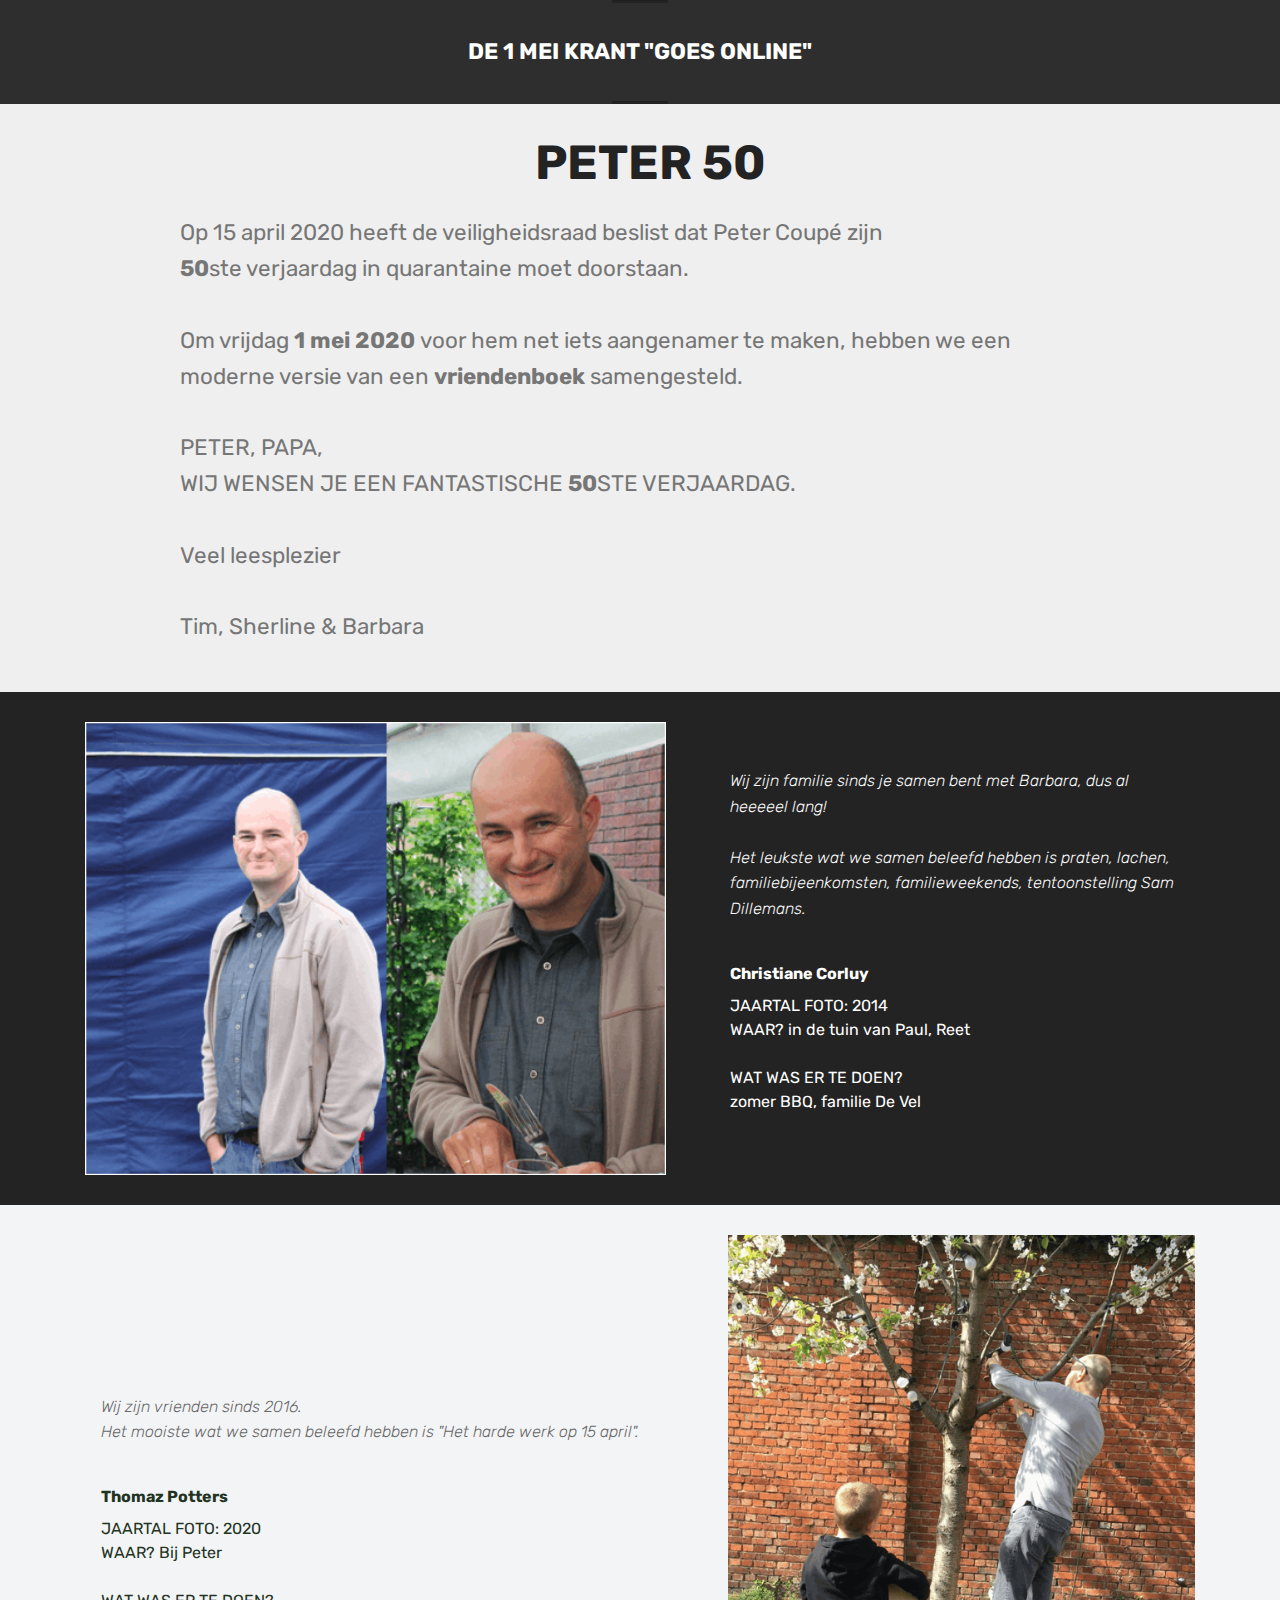
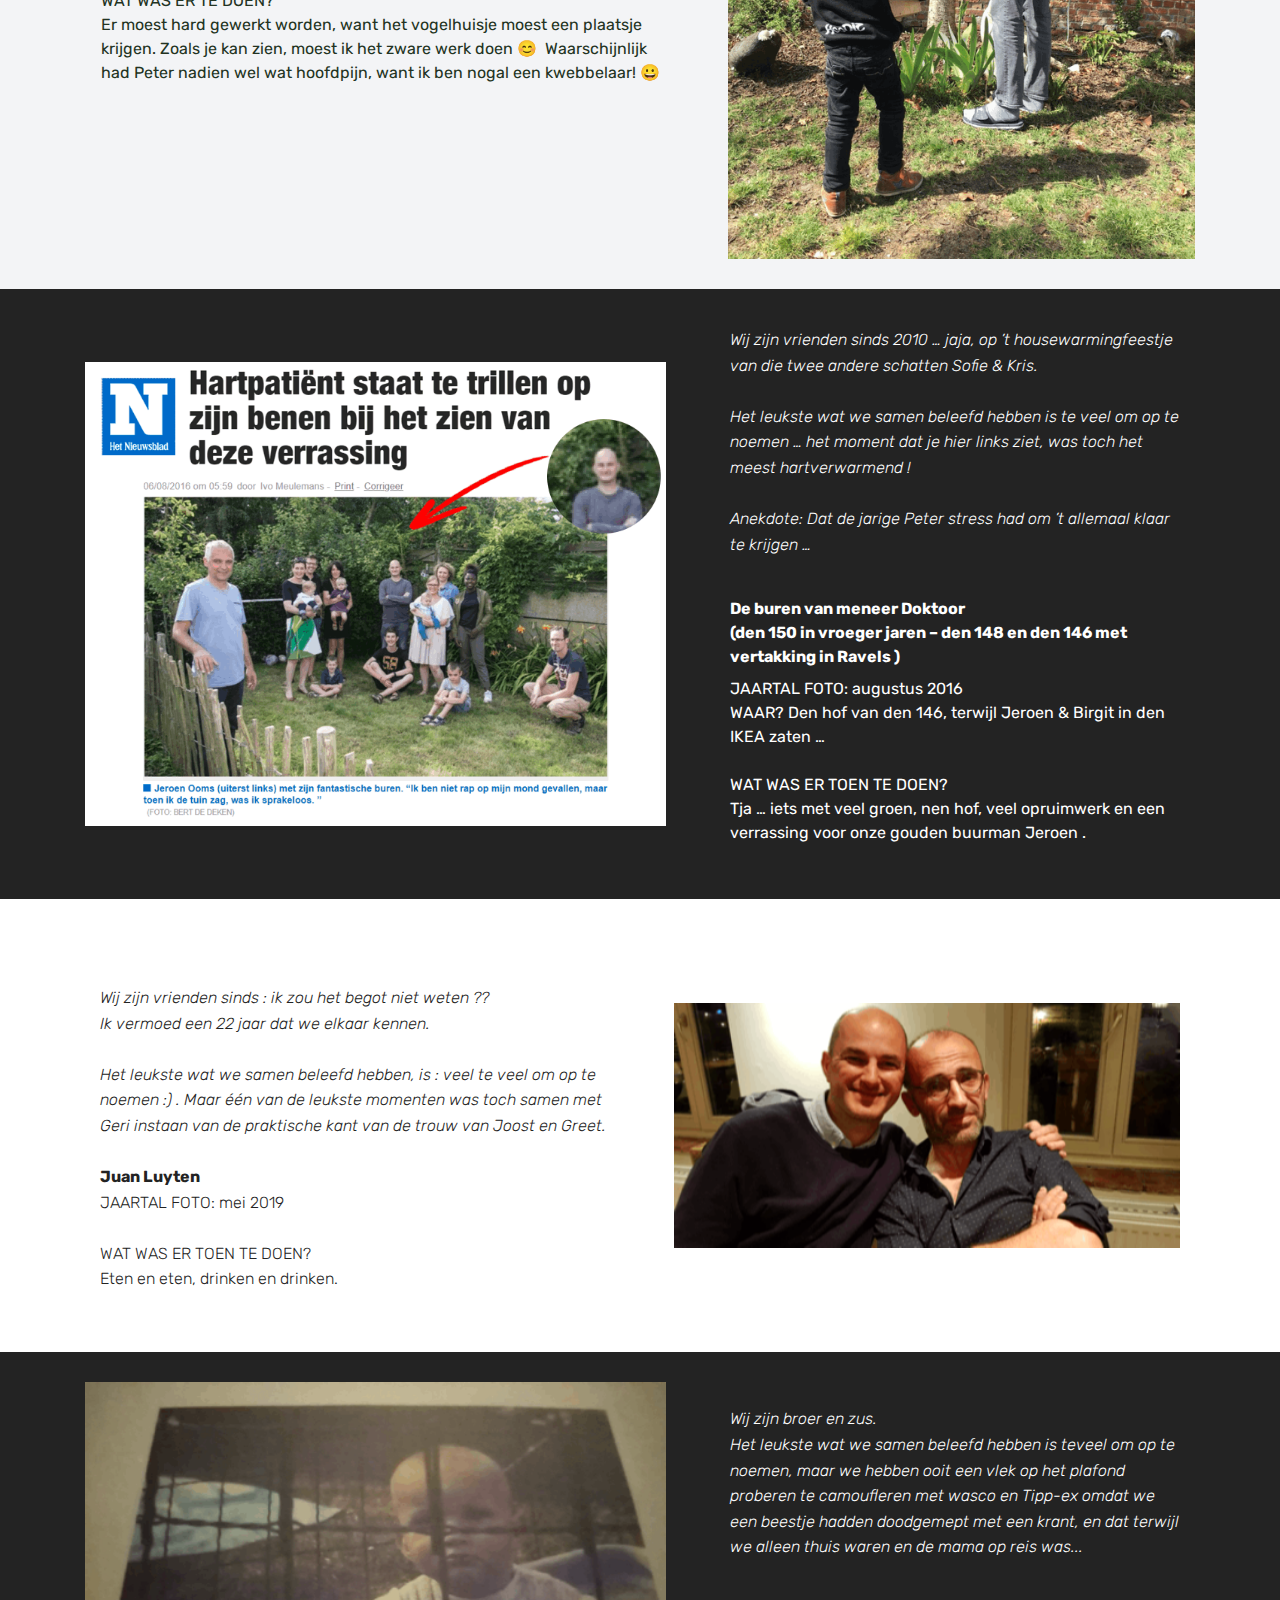
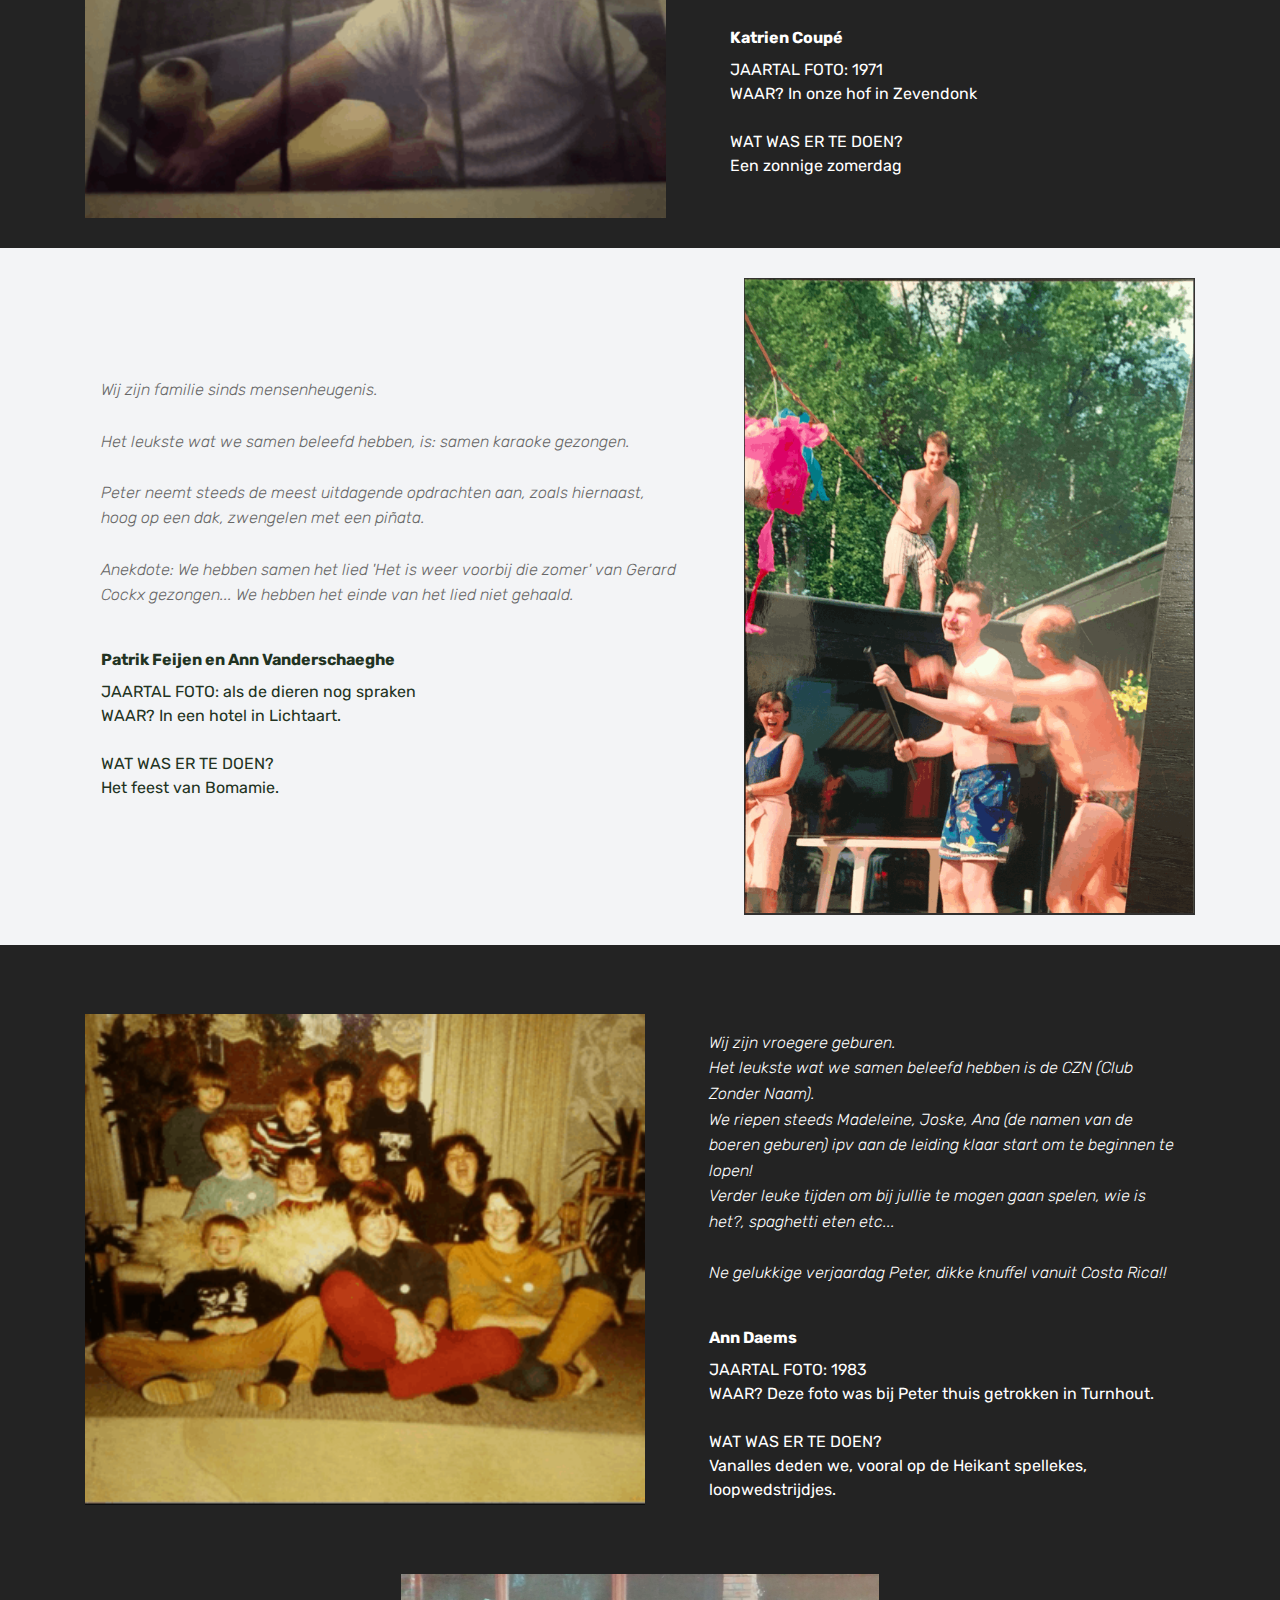
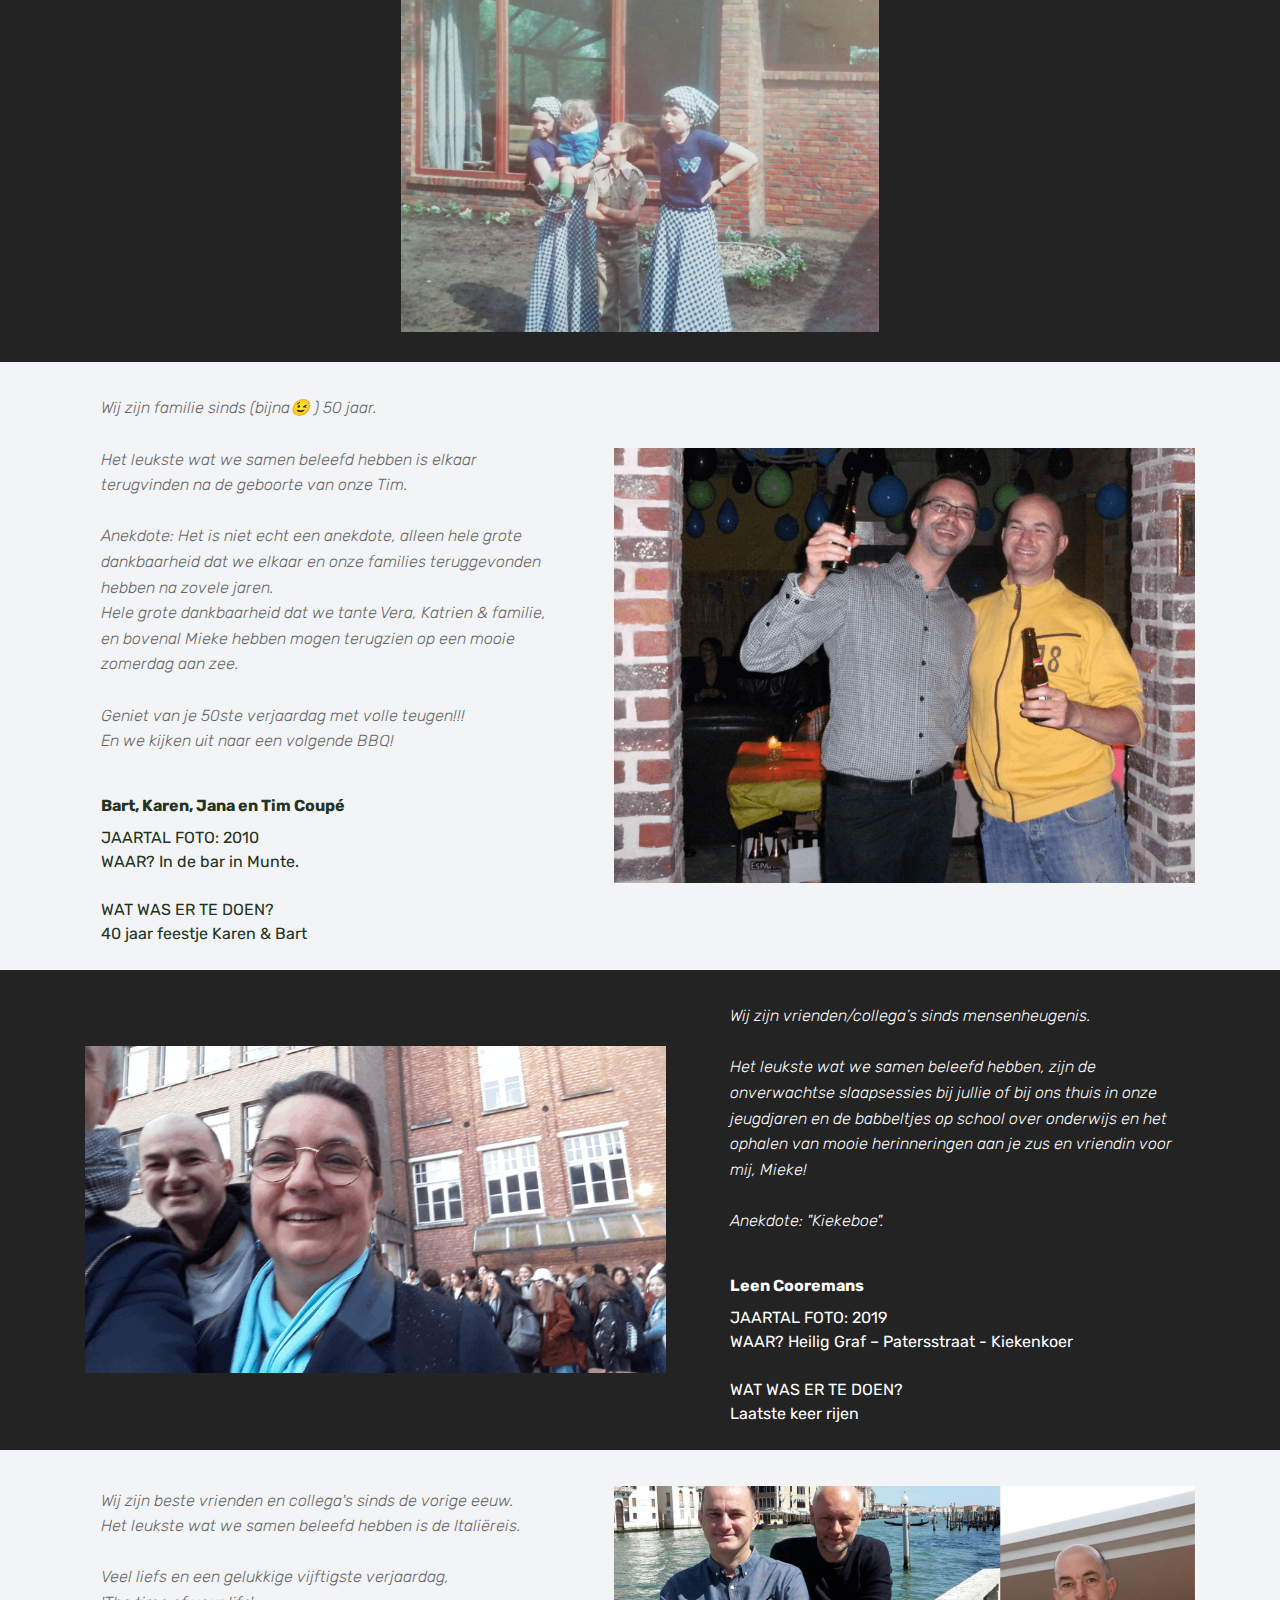
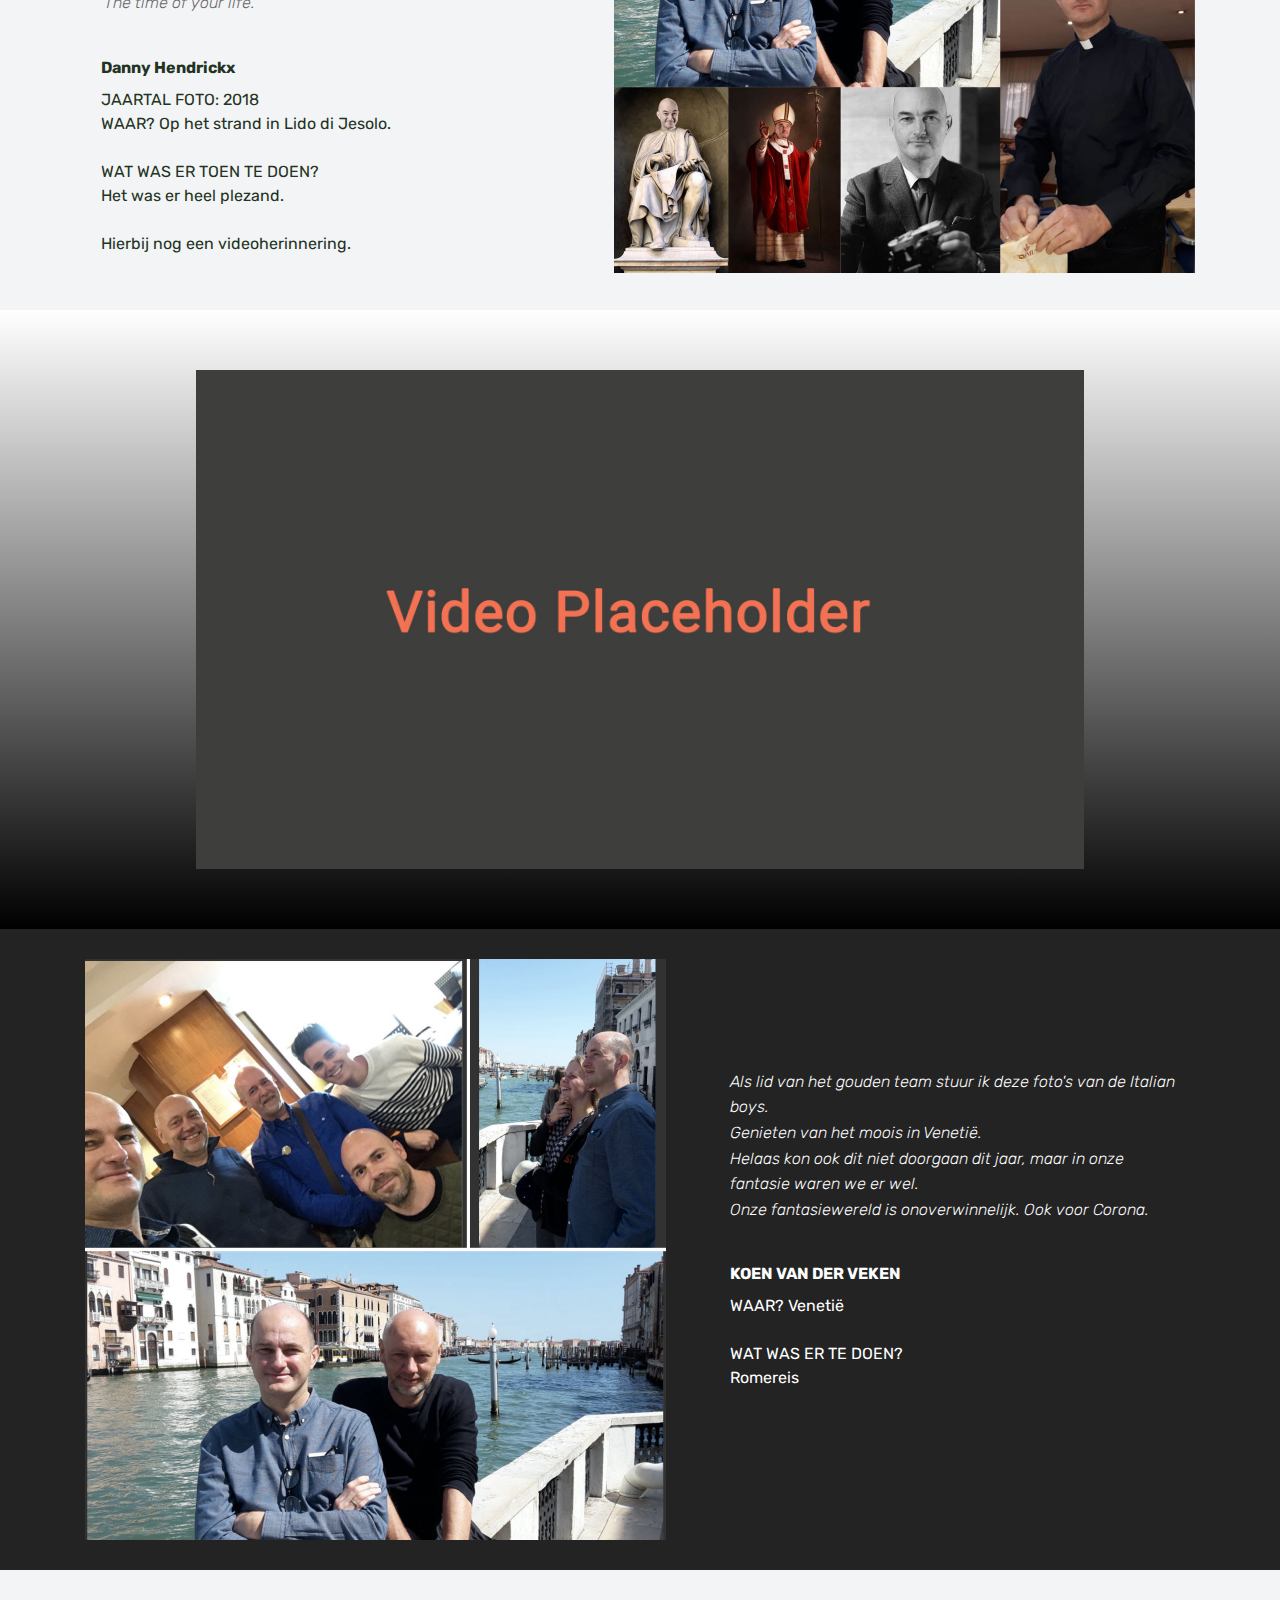
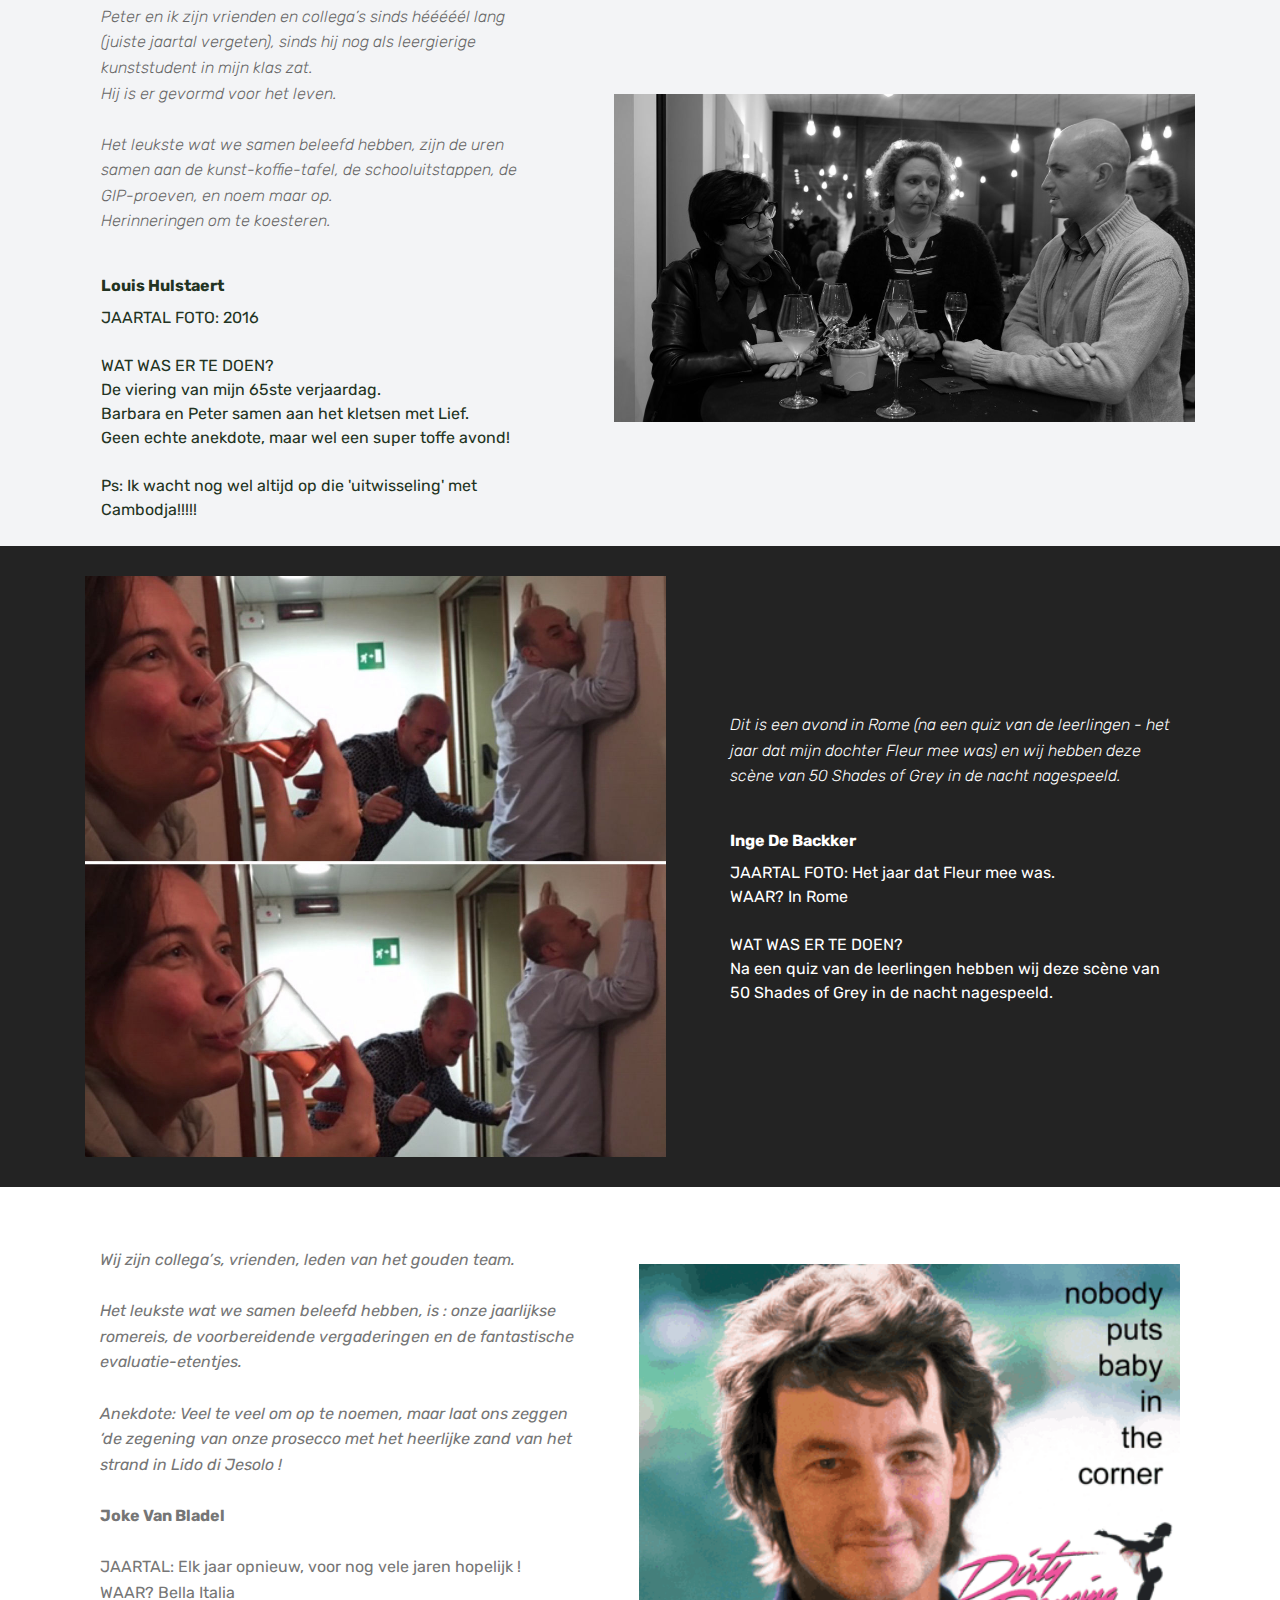
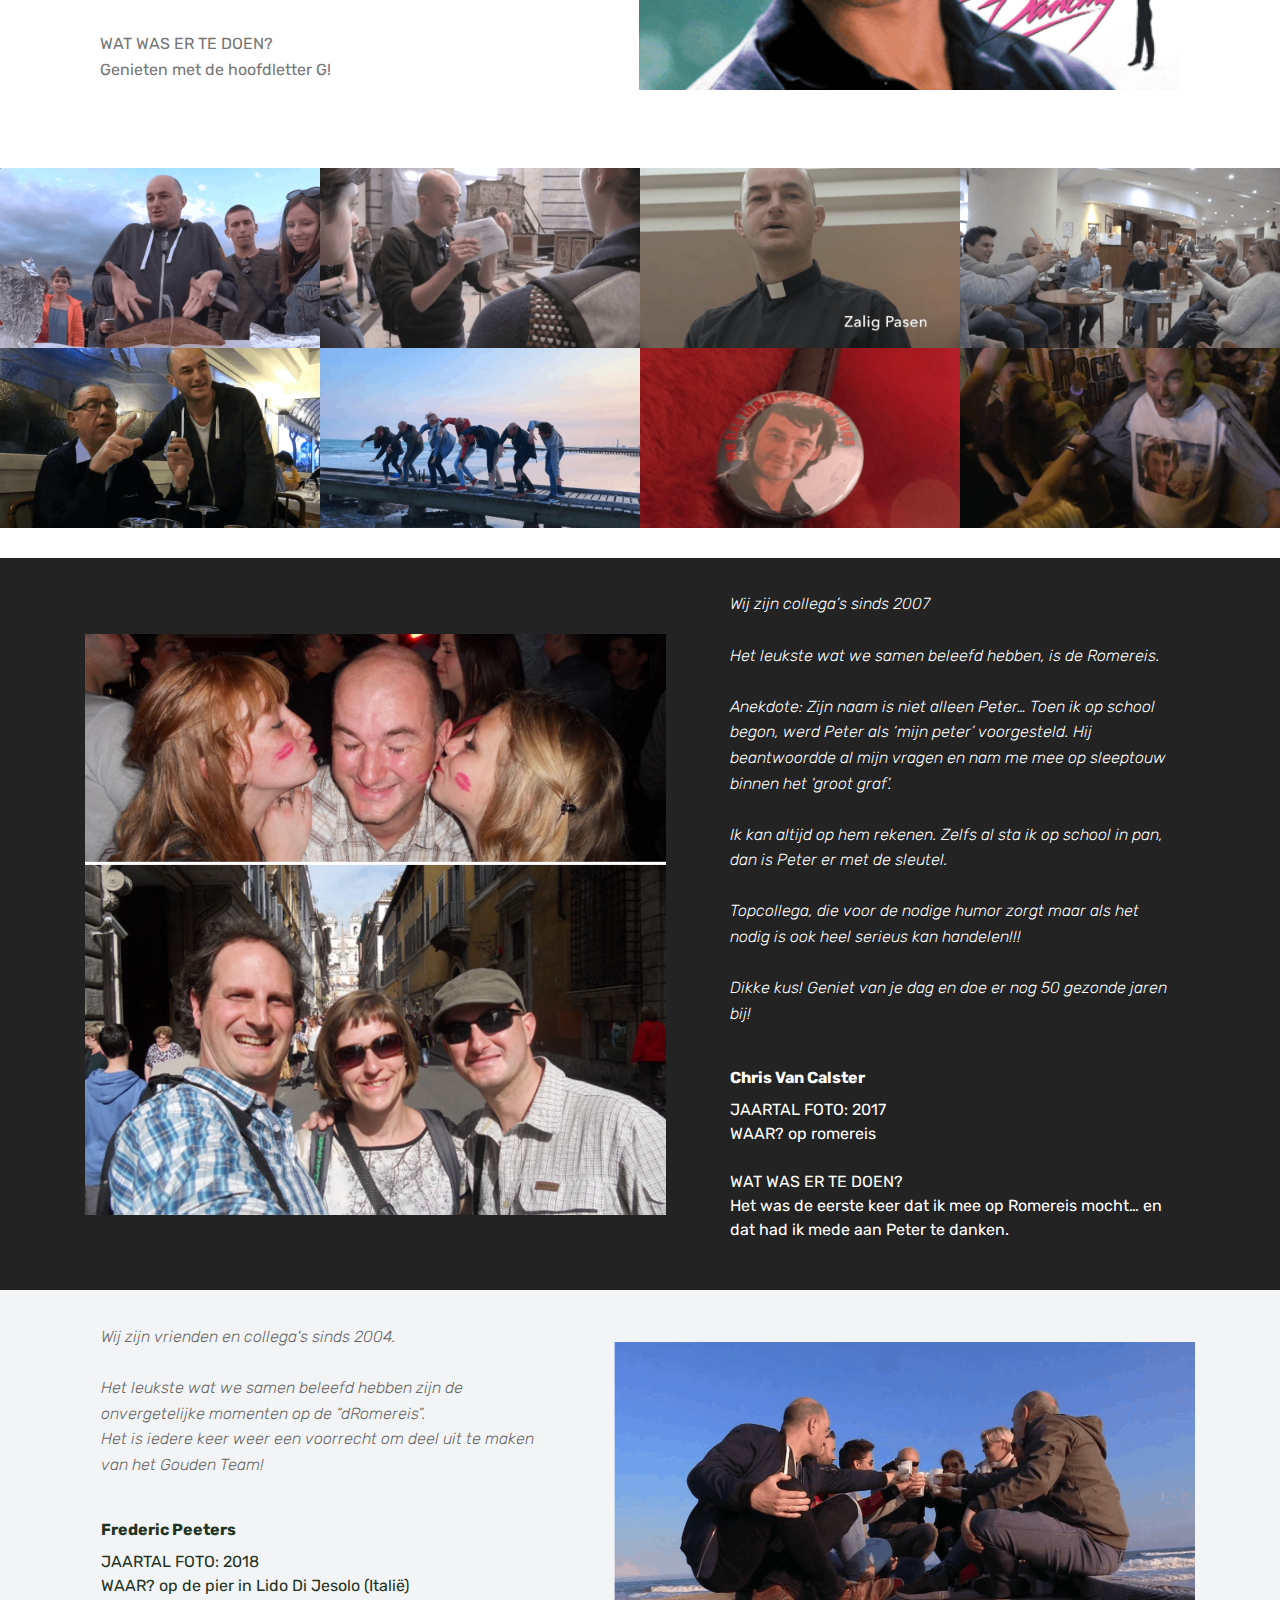
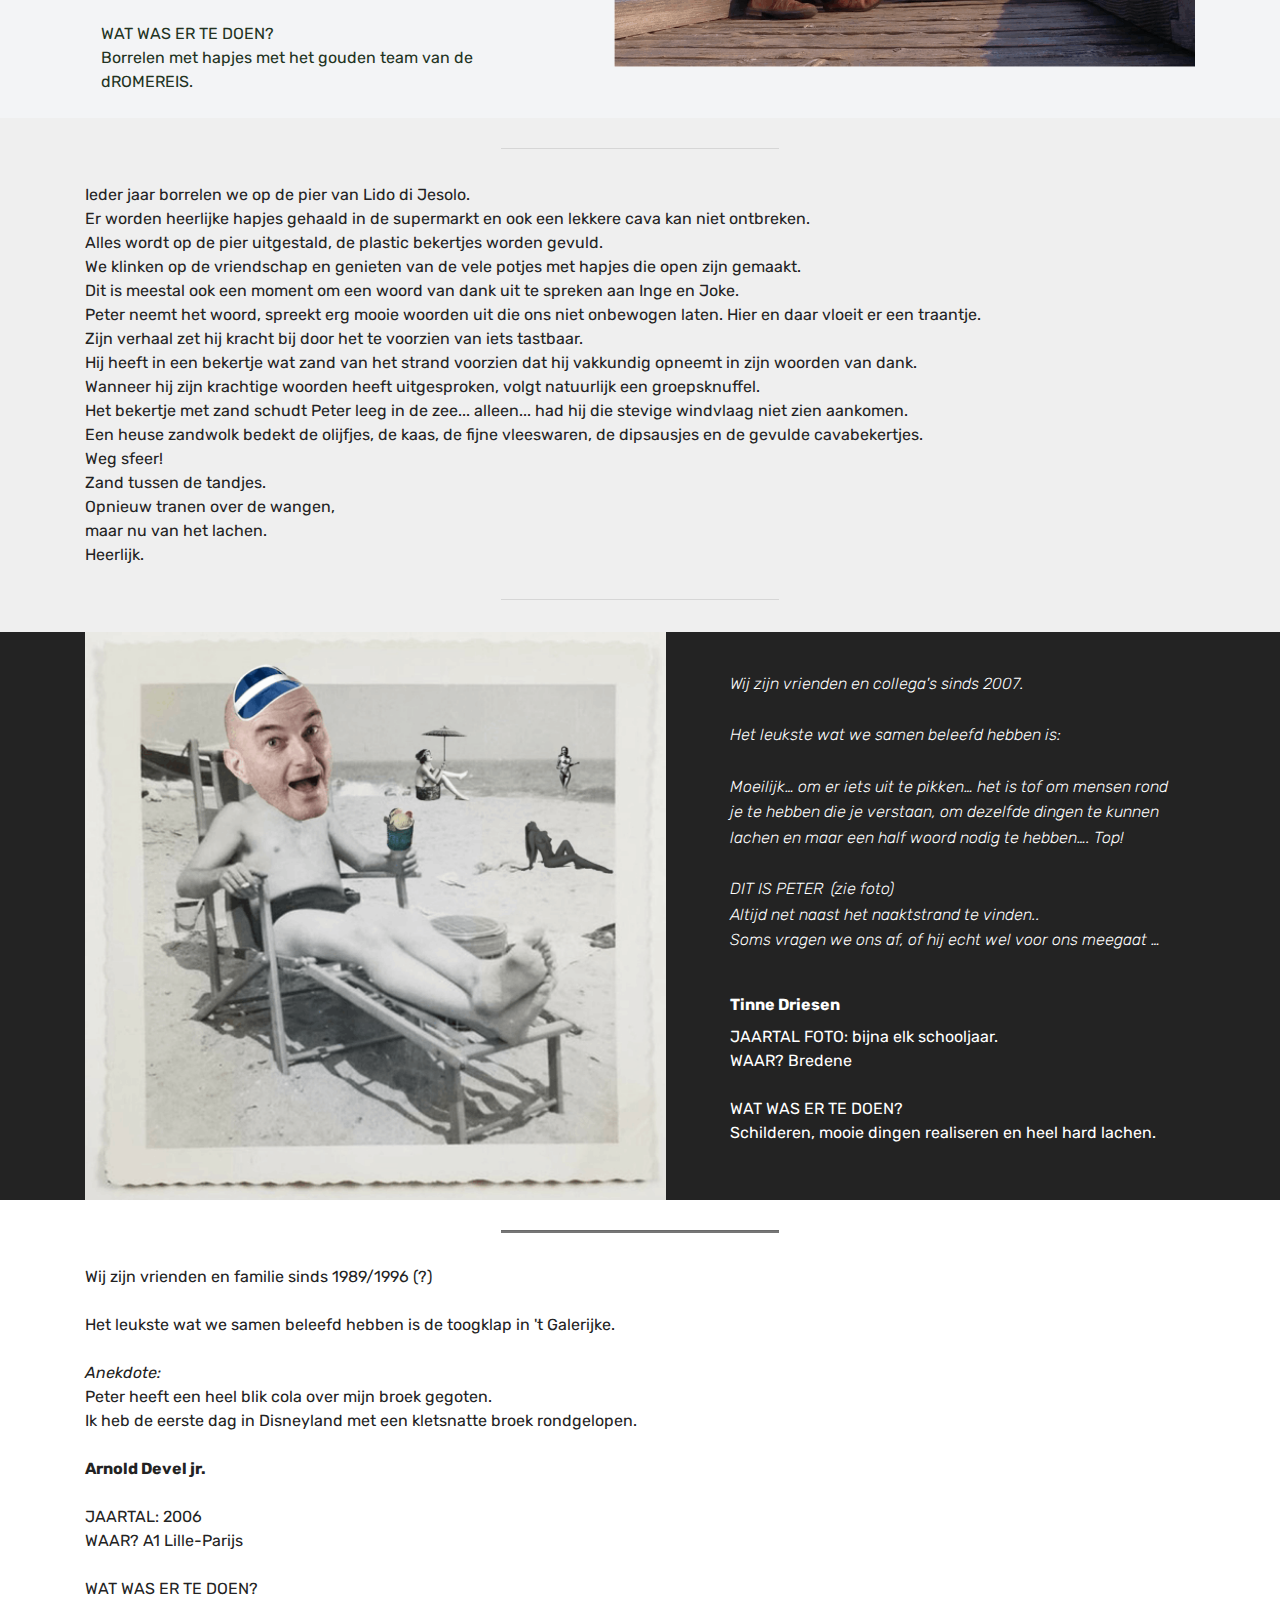
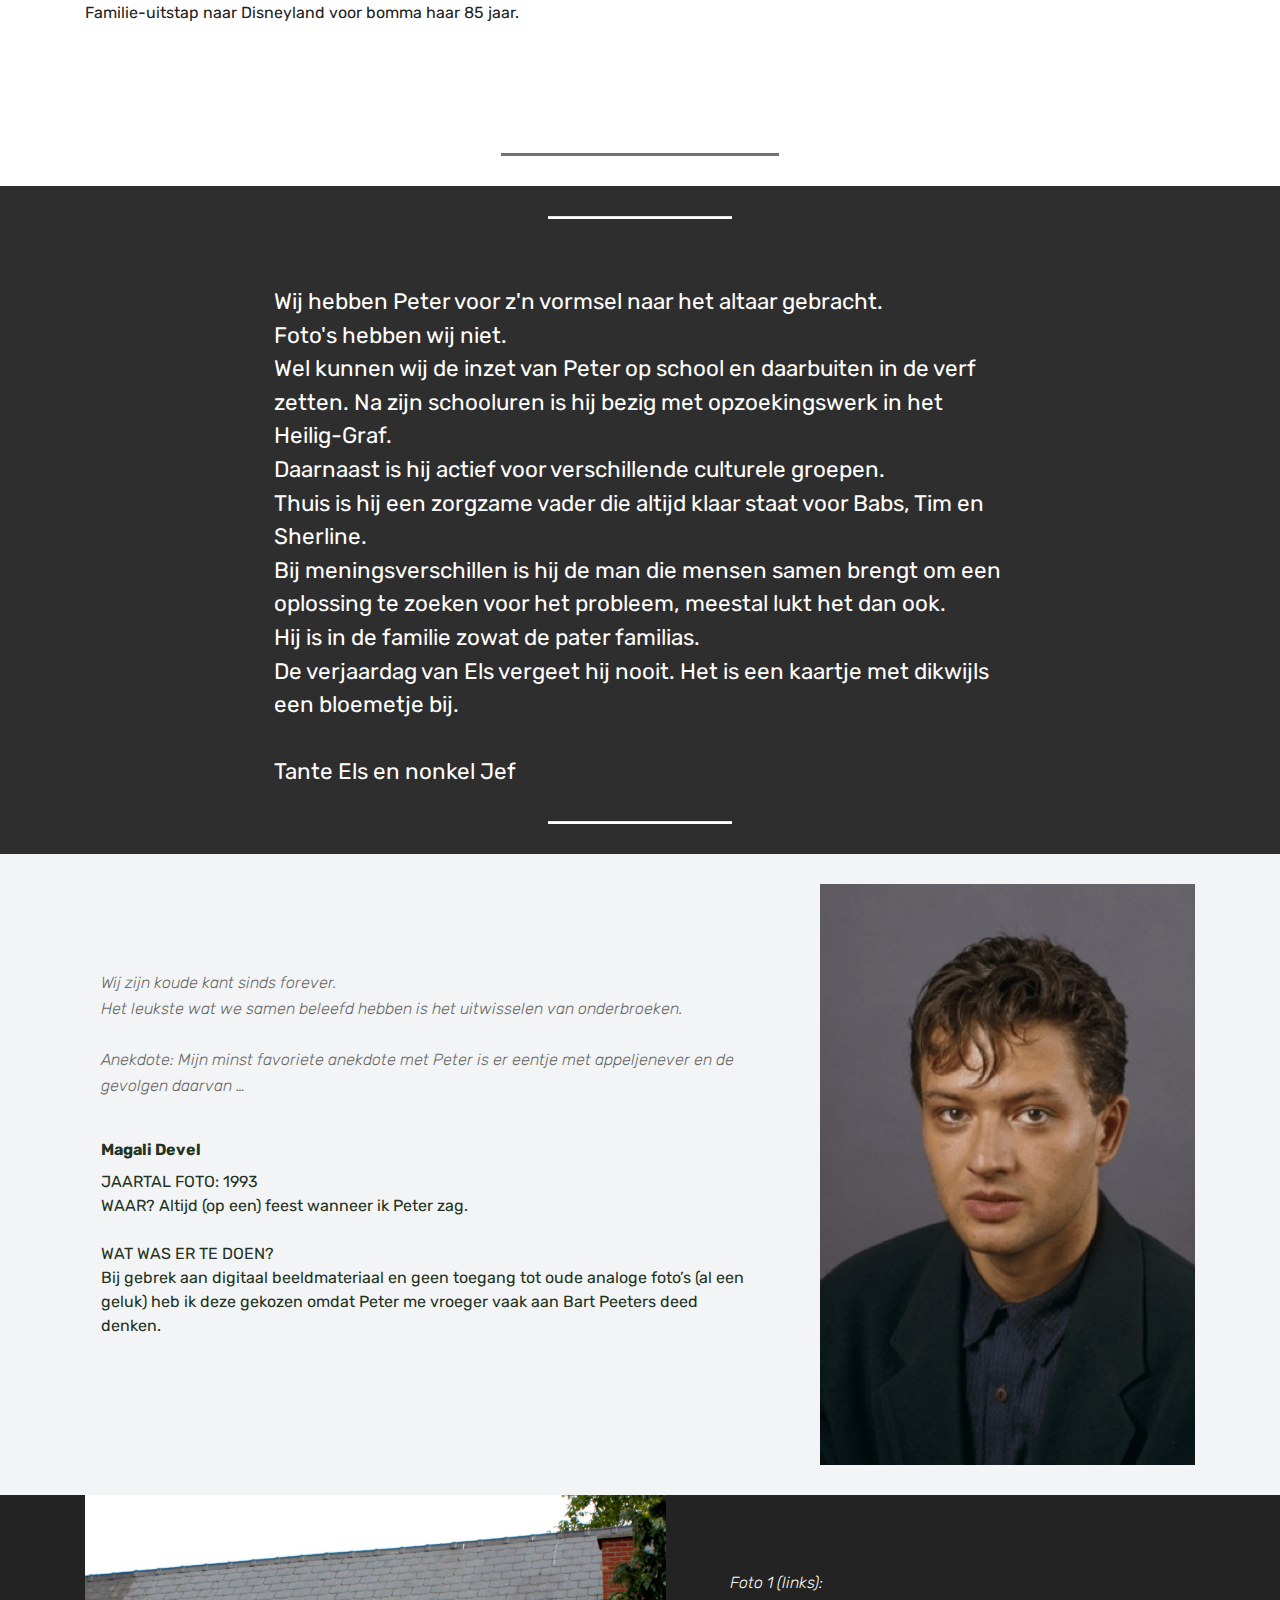
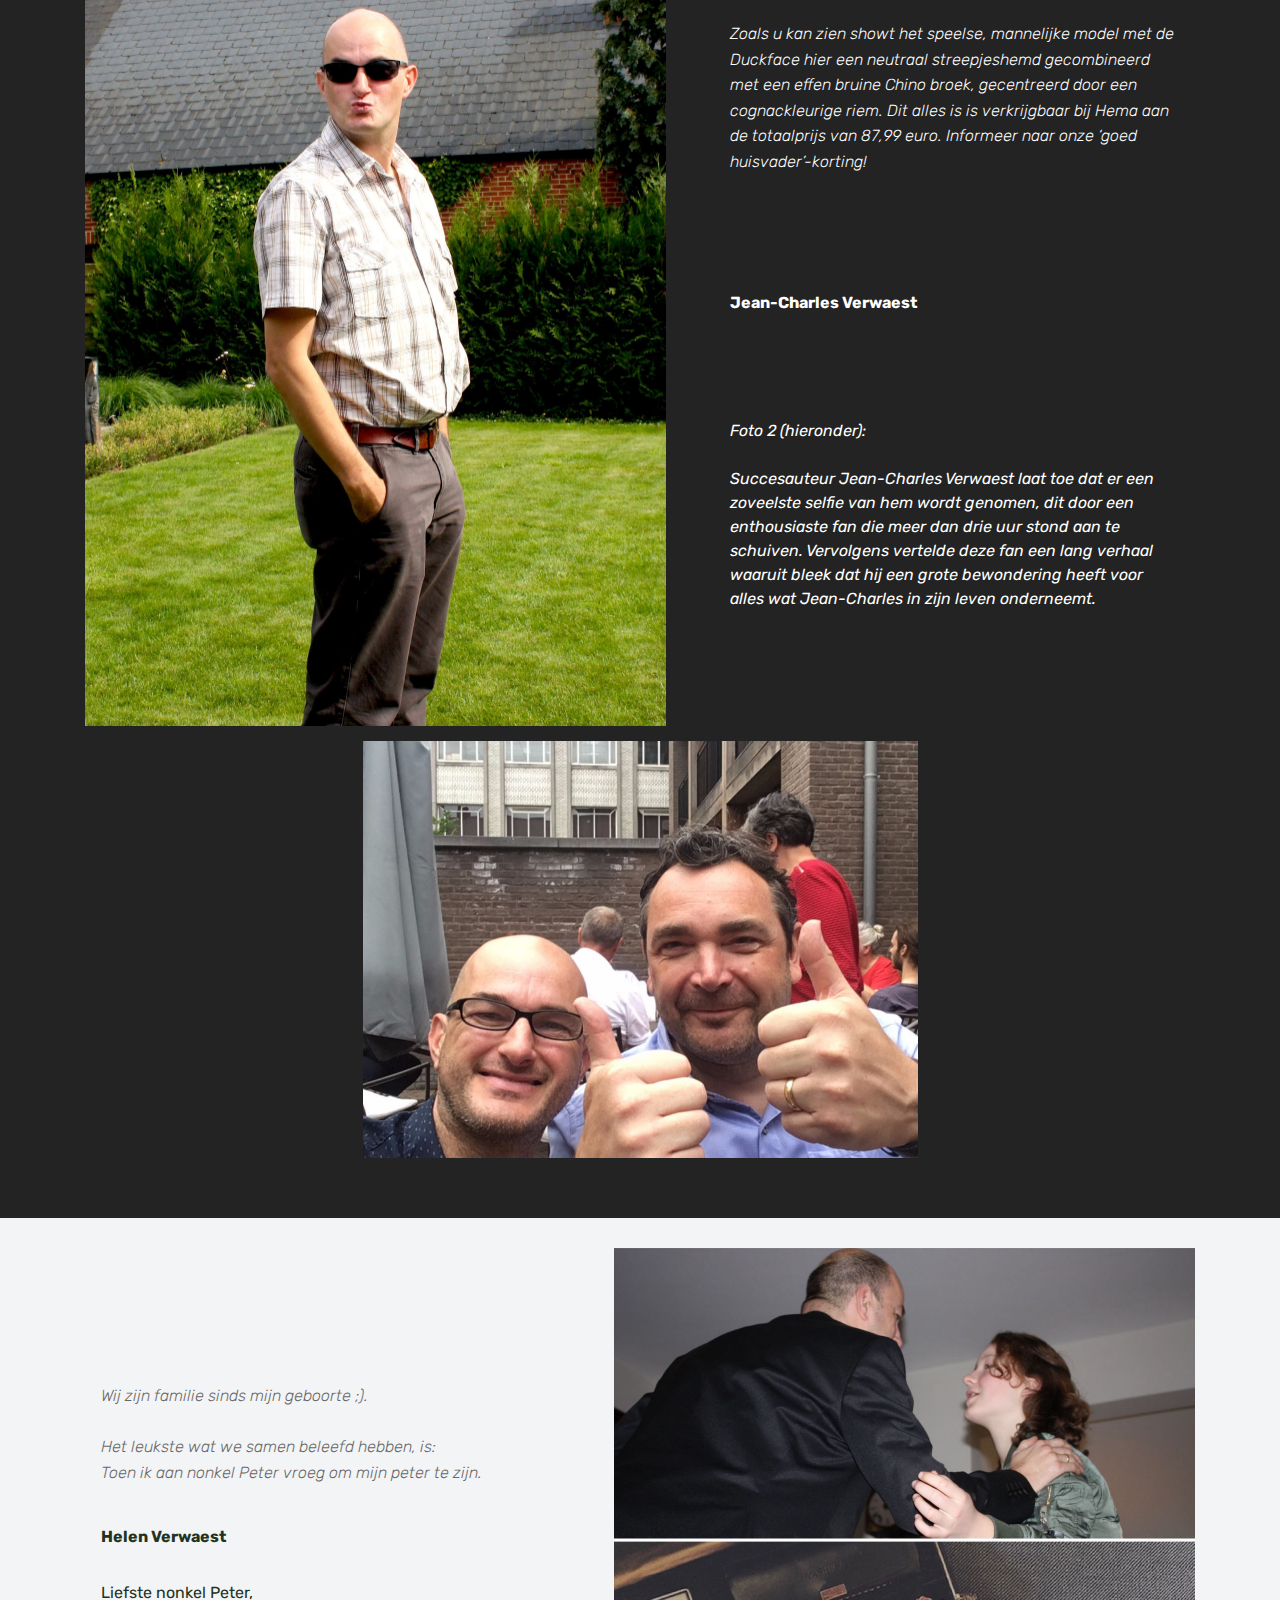
==== commit bbbc34ec: "create github pages" ====
--- a/index.html
+++ b/index.html
@@ -37,7 +37,7 @@
     </div>
 </section>
 
-<section class="engine"><a href="https://mobirise.info">Mobirise</a></section><section class="header1 cid-rWpEaseL4S" id="header16-d">
+<section class="engine"><a href="https://mobirise.info/r">bootstrap templates</a></section><section class="header1 cid-rWpEaseL4S" id="header16-d">
 
     
 
--- a/assets/mobirise/css/mbr-additional.css
+++ b/assets/mobirise/css/mbr-additional.css
@@ -1024,10 +1024,10 @@
   }
 }
 .cid-rXJv4JT2fc {
-  background: #149dcc;
+  background: #000000;
   padding-top: 60px;
   padding-bottom: 60px;
-  background: linear-gradient(0deg, #149dcc, #ffffff);
+  background: linear-gradient(0deg, #000000, #ffffff);
 }
 .cid-rXJv4JT2fc .video-block {
   margin: auto;
--- a/assets/mobirise/css/mbr-additional.css
+++ b/assets/mobirise/css/mbr-additional.css
@@ -1024,10 +1024,10 @@
   }
 }
 .cid-rXJv4JT2fc {
-  background: #149dcc;
+  background: #000000;
   padding-top: 60px;
   padding-bottom: 60px;
-  background: linear-gradient(0deg, #149dcc, #ffffff);
+  background: linear-gradient(0deg, #000000, #ffffff);
 }
 .cid-rXJv4JT2fc .video-block {
   margin: auto;
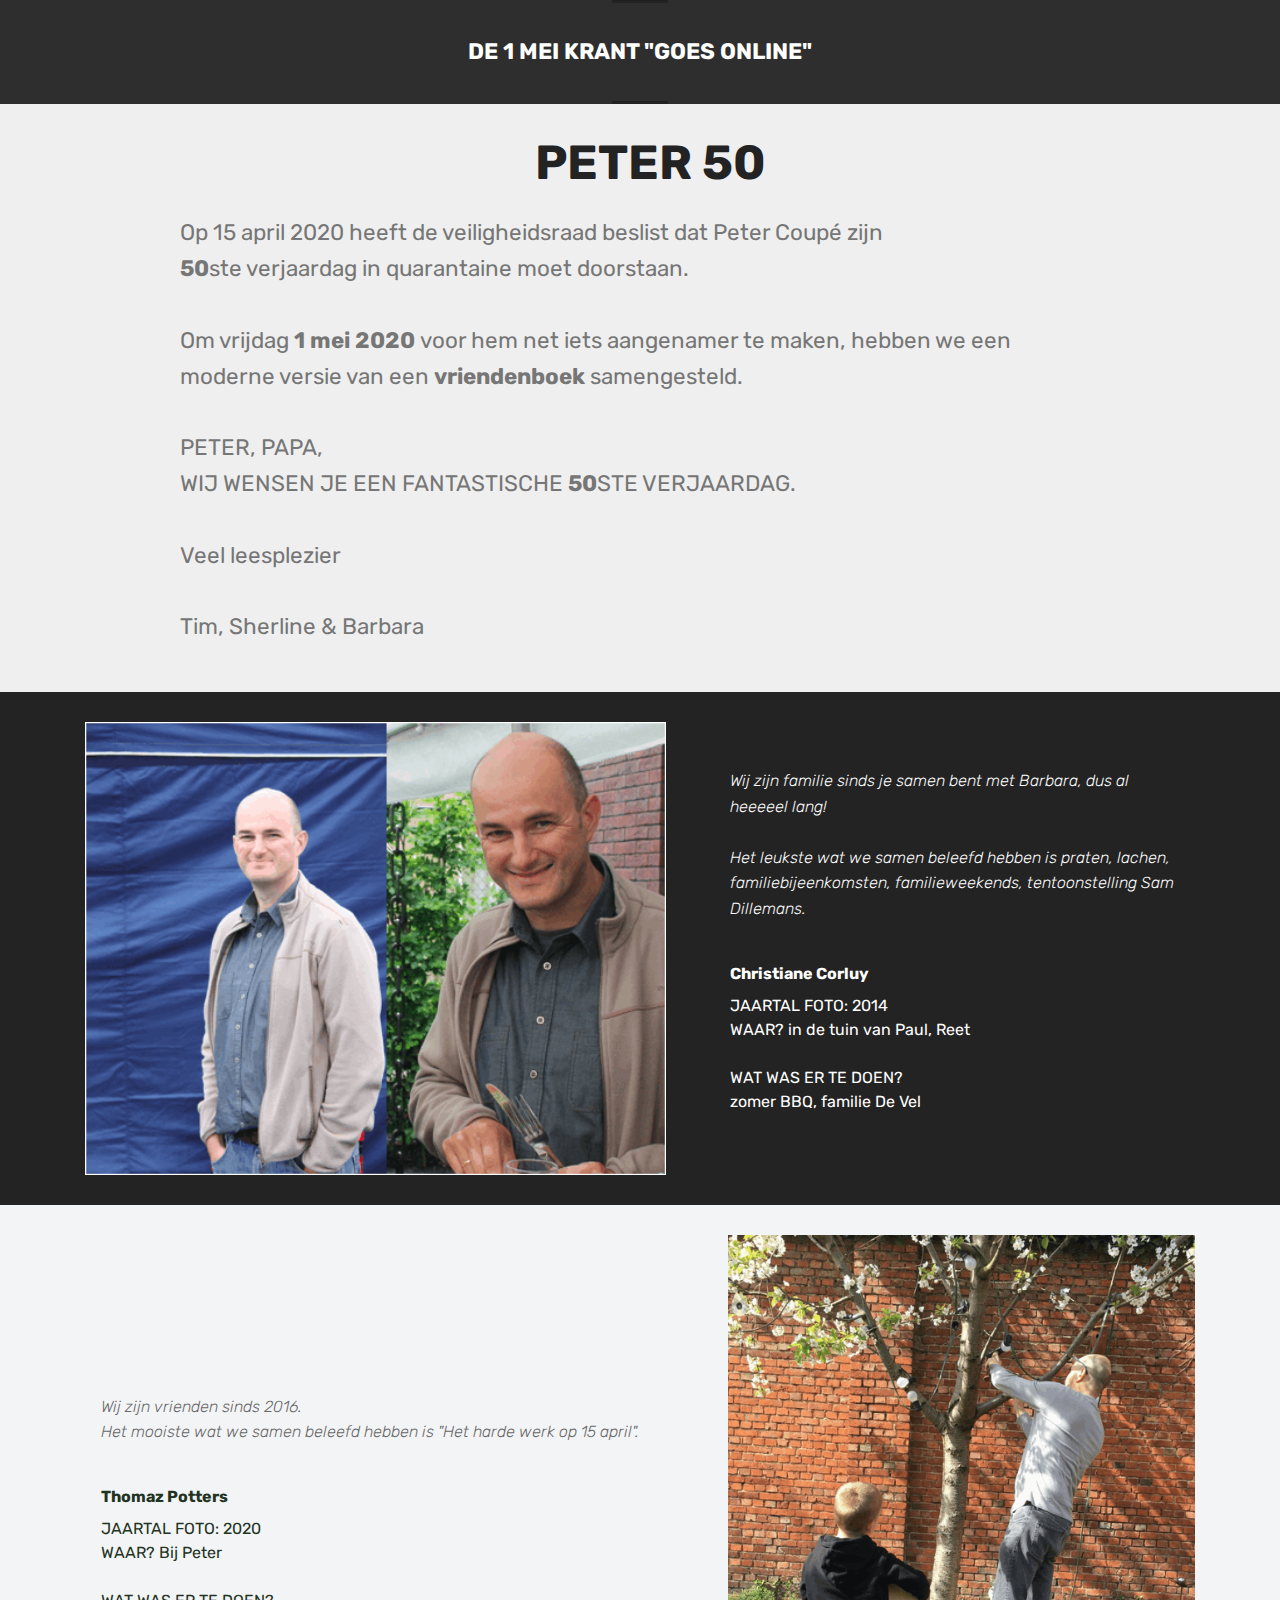
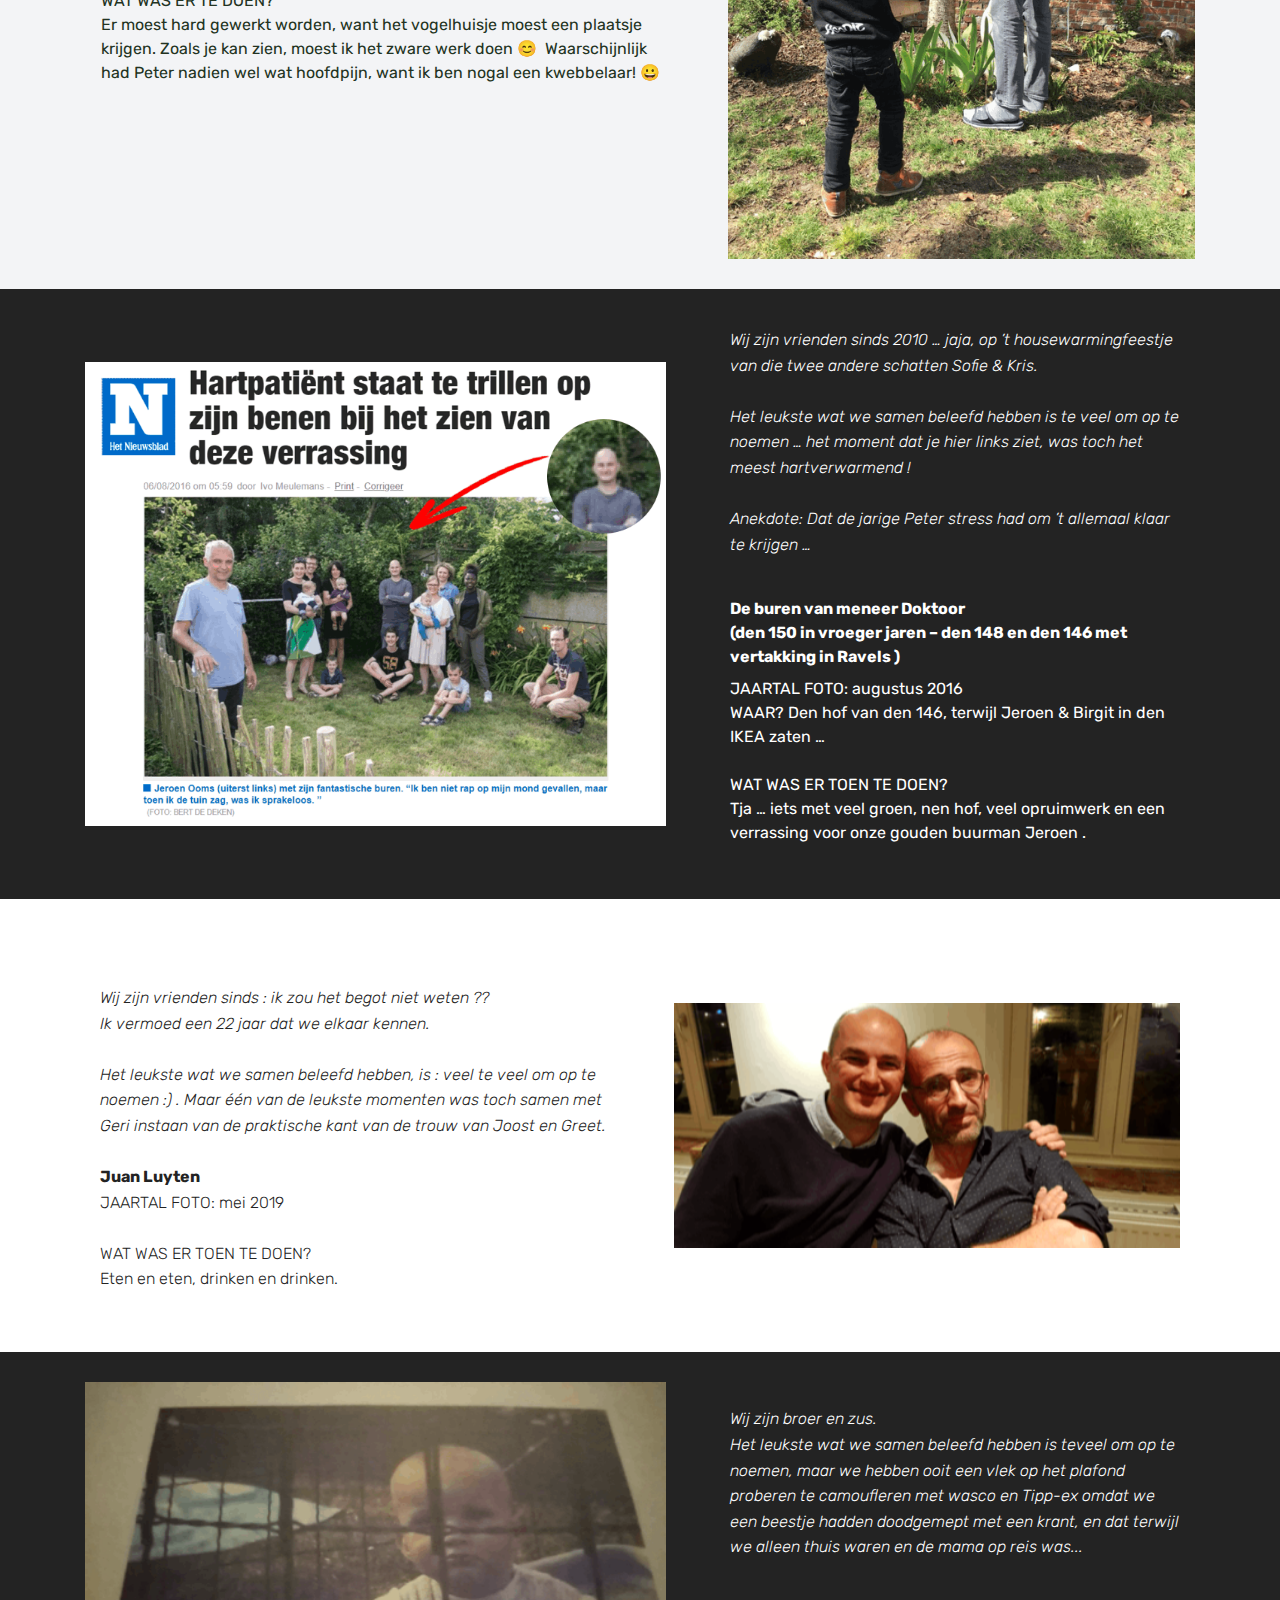
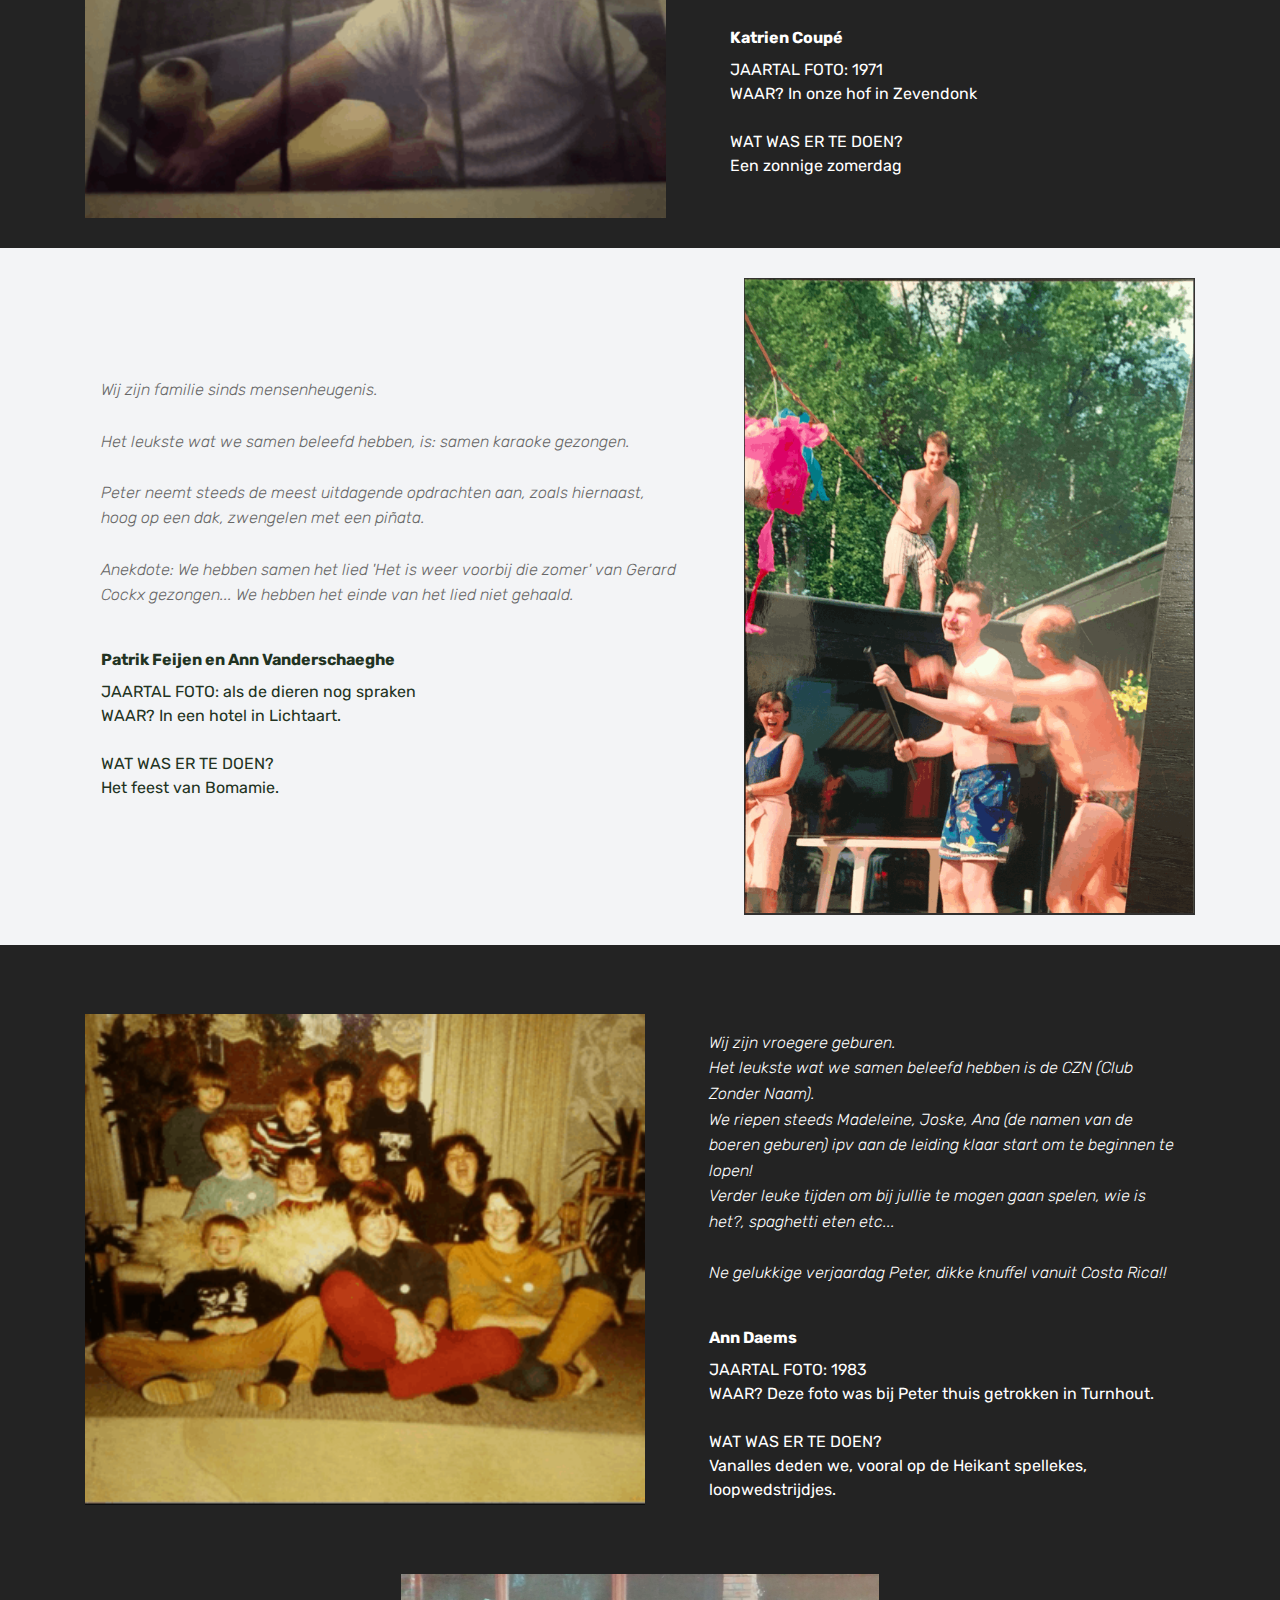
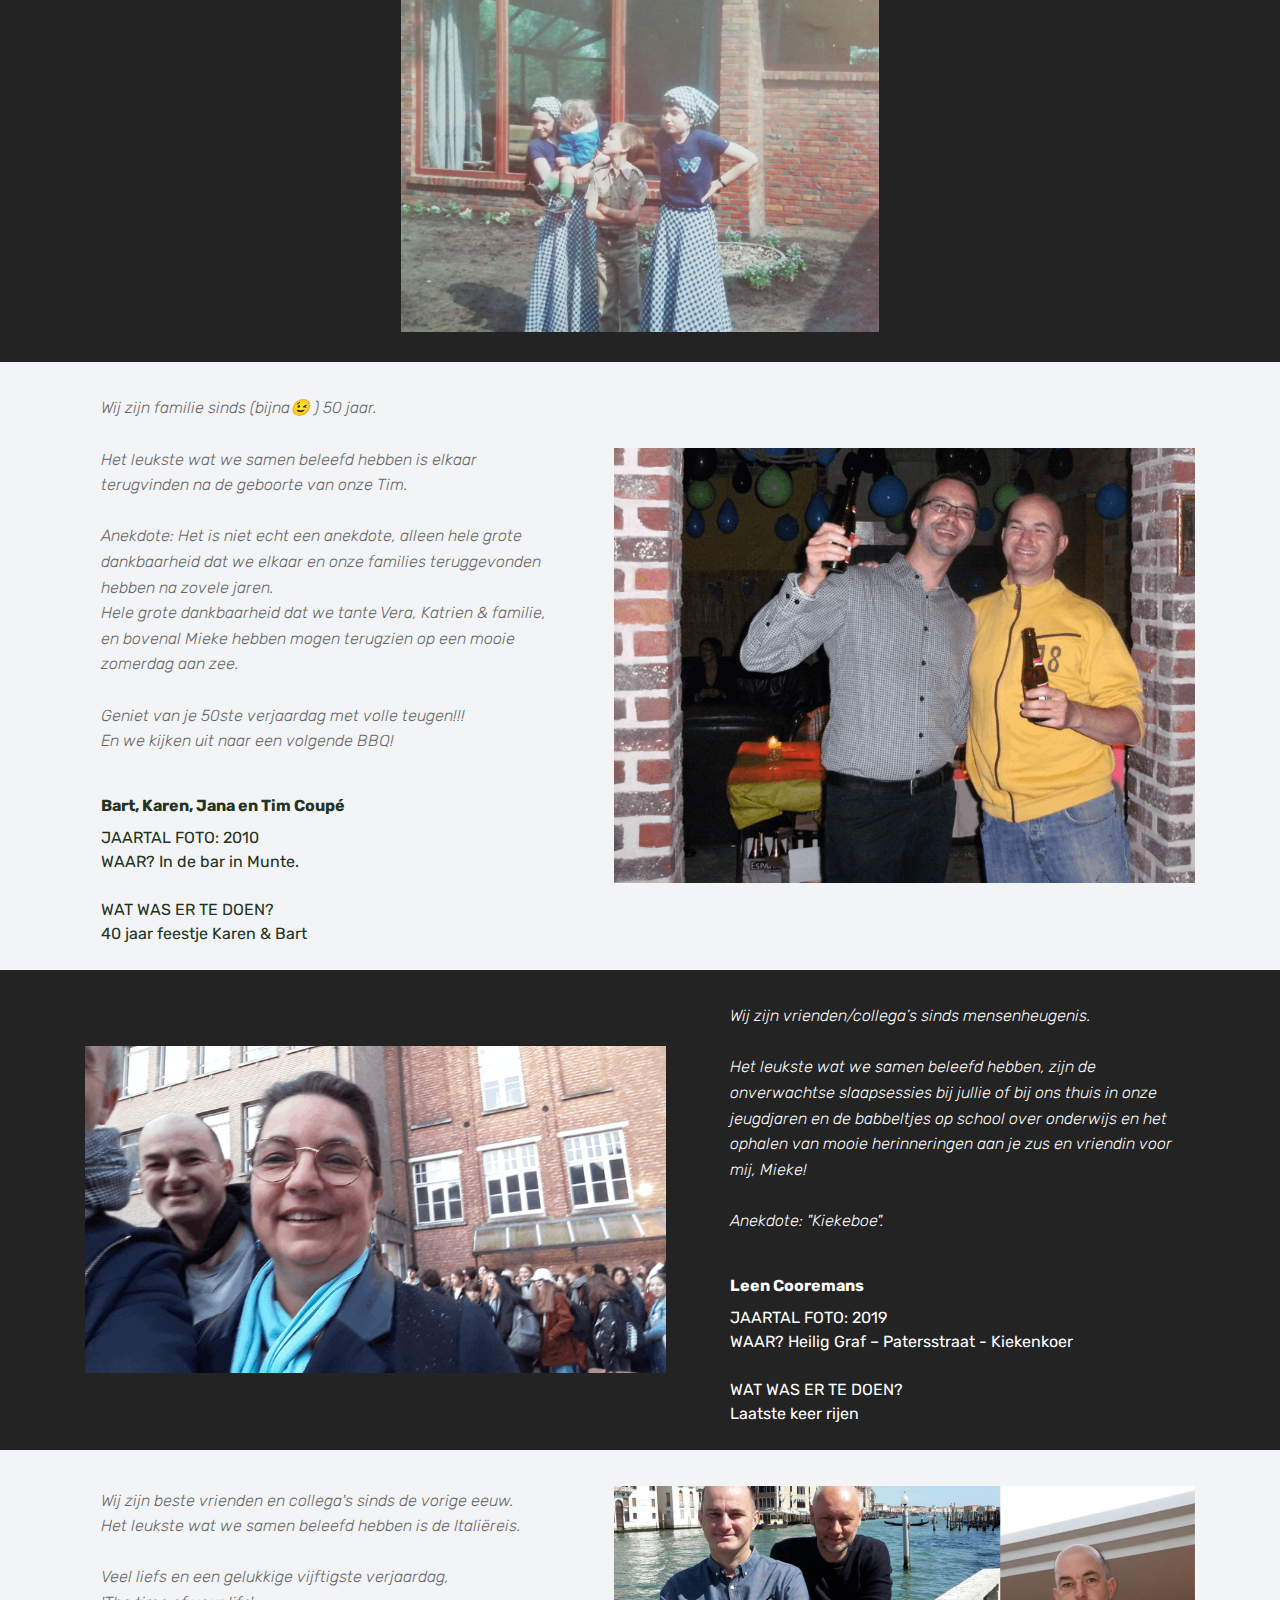
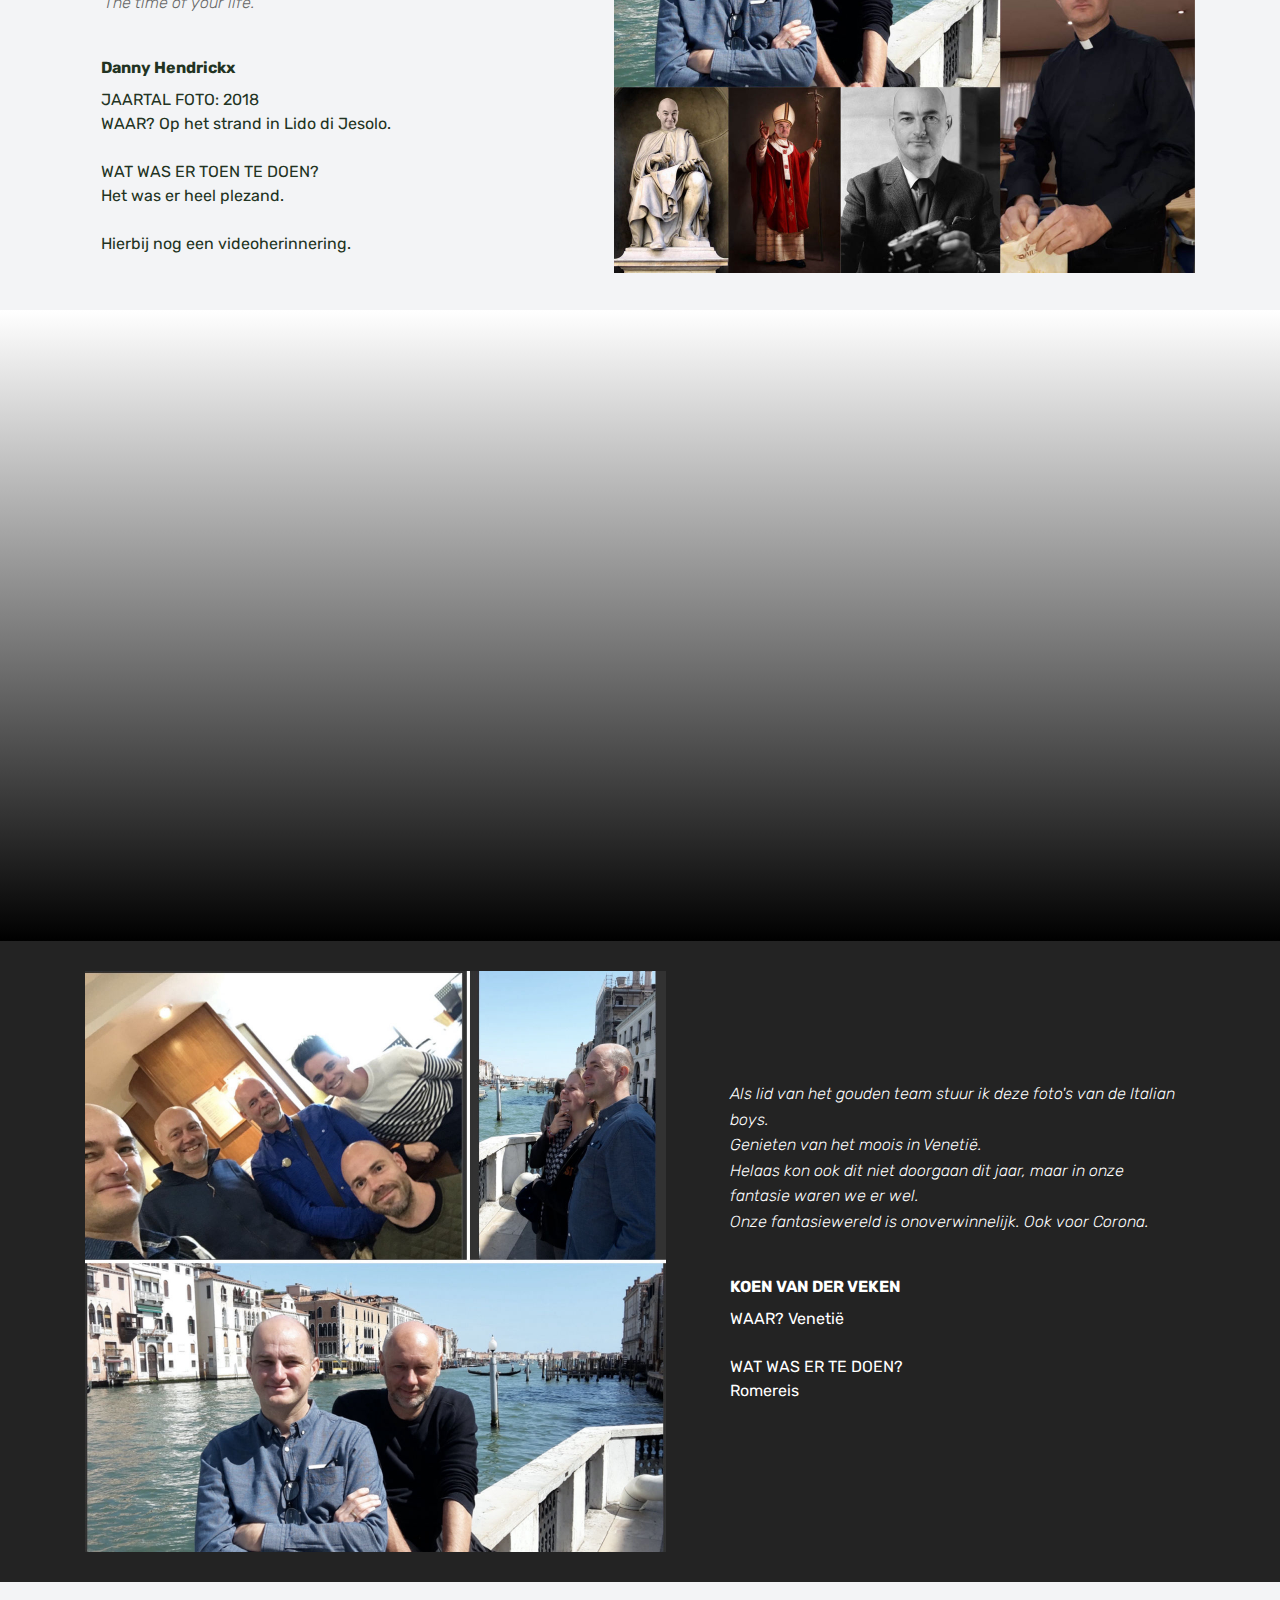
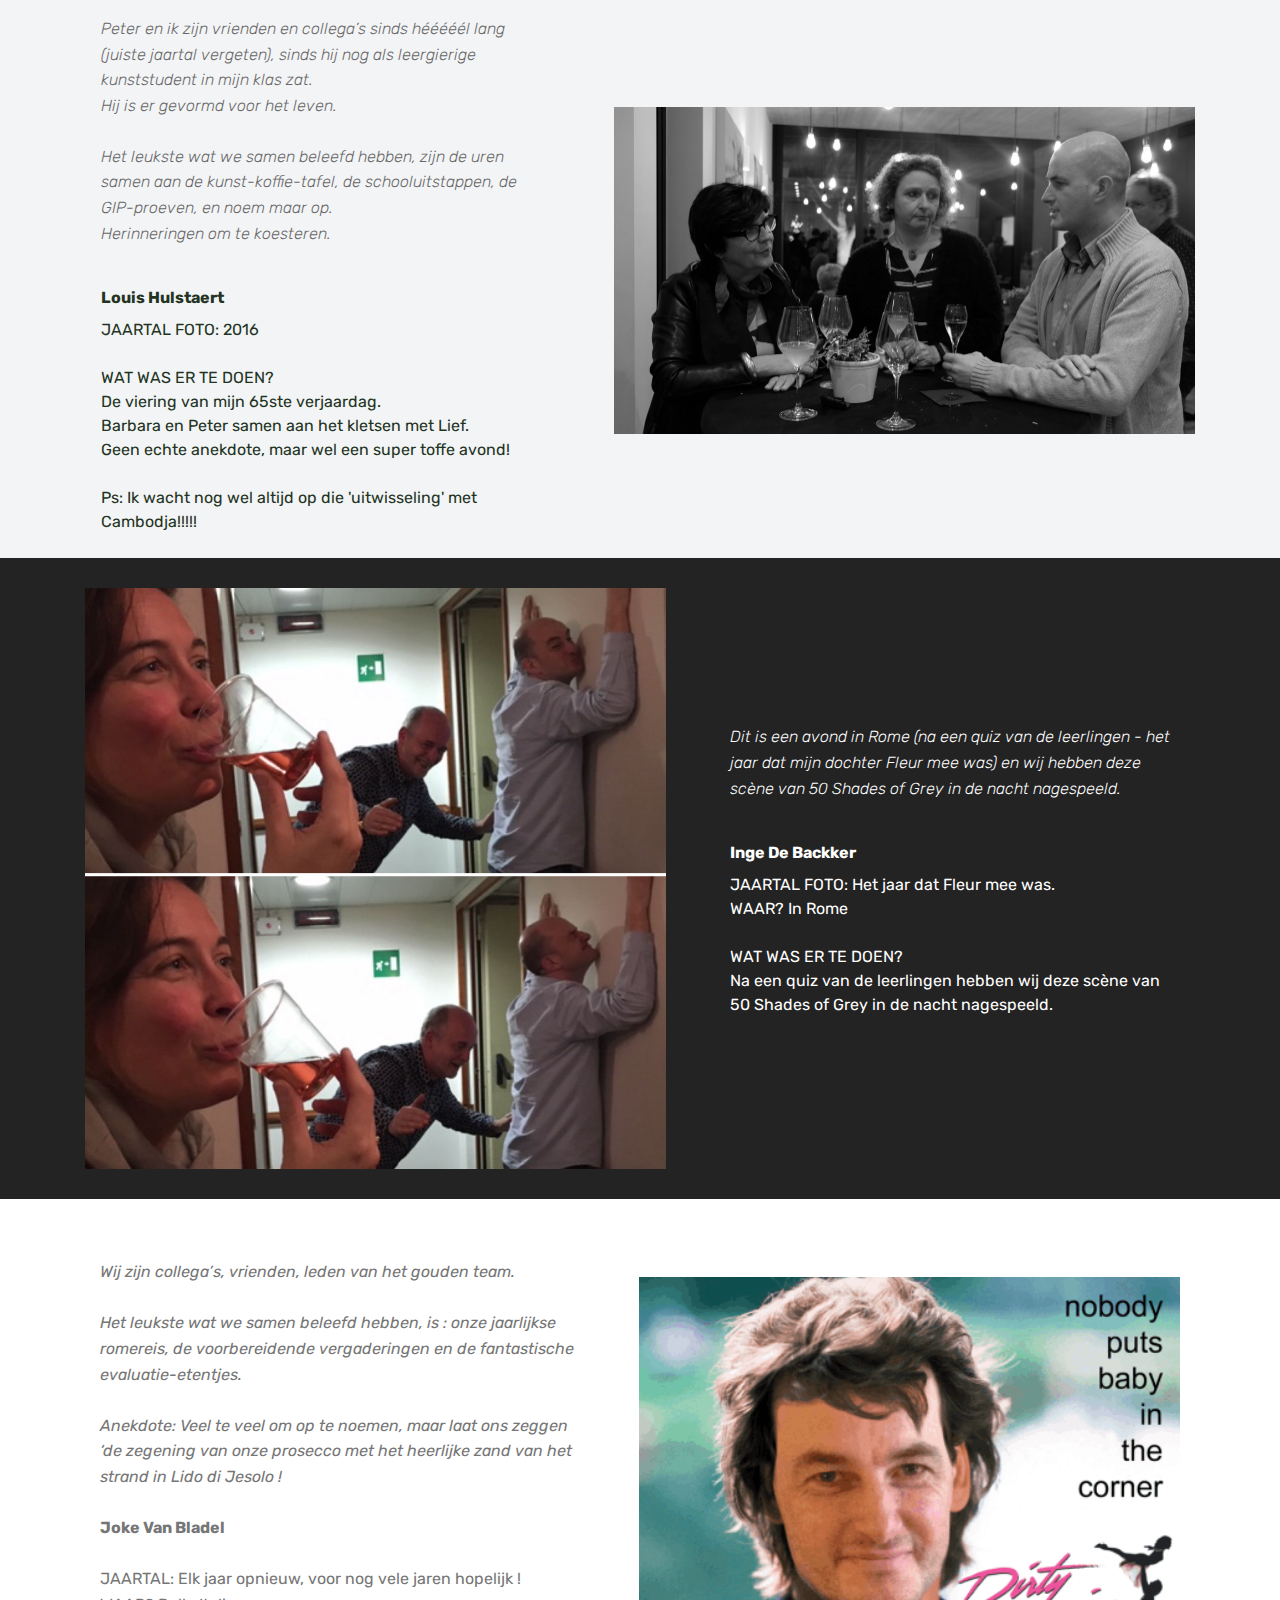
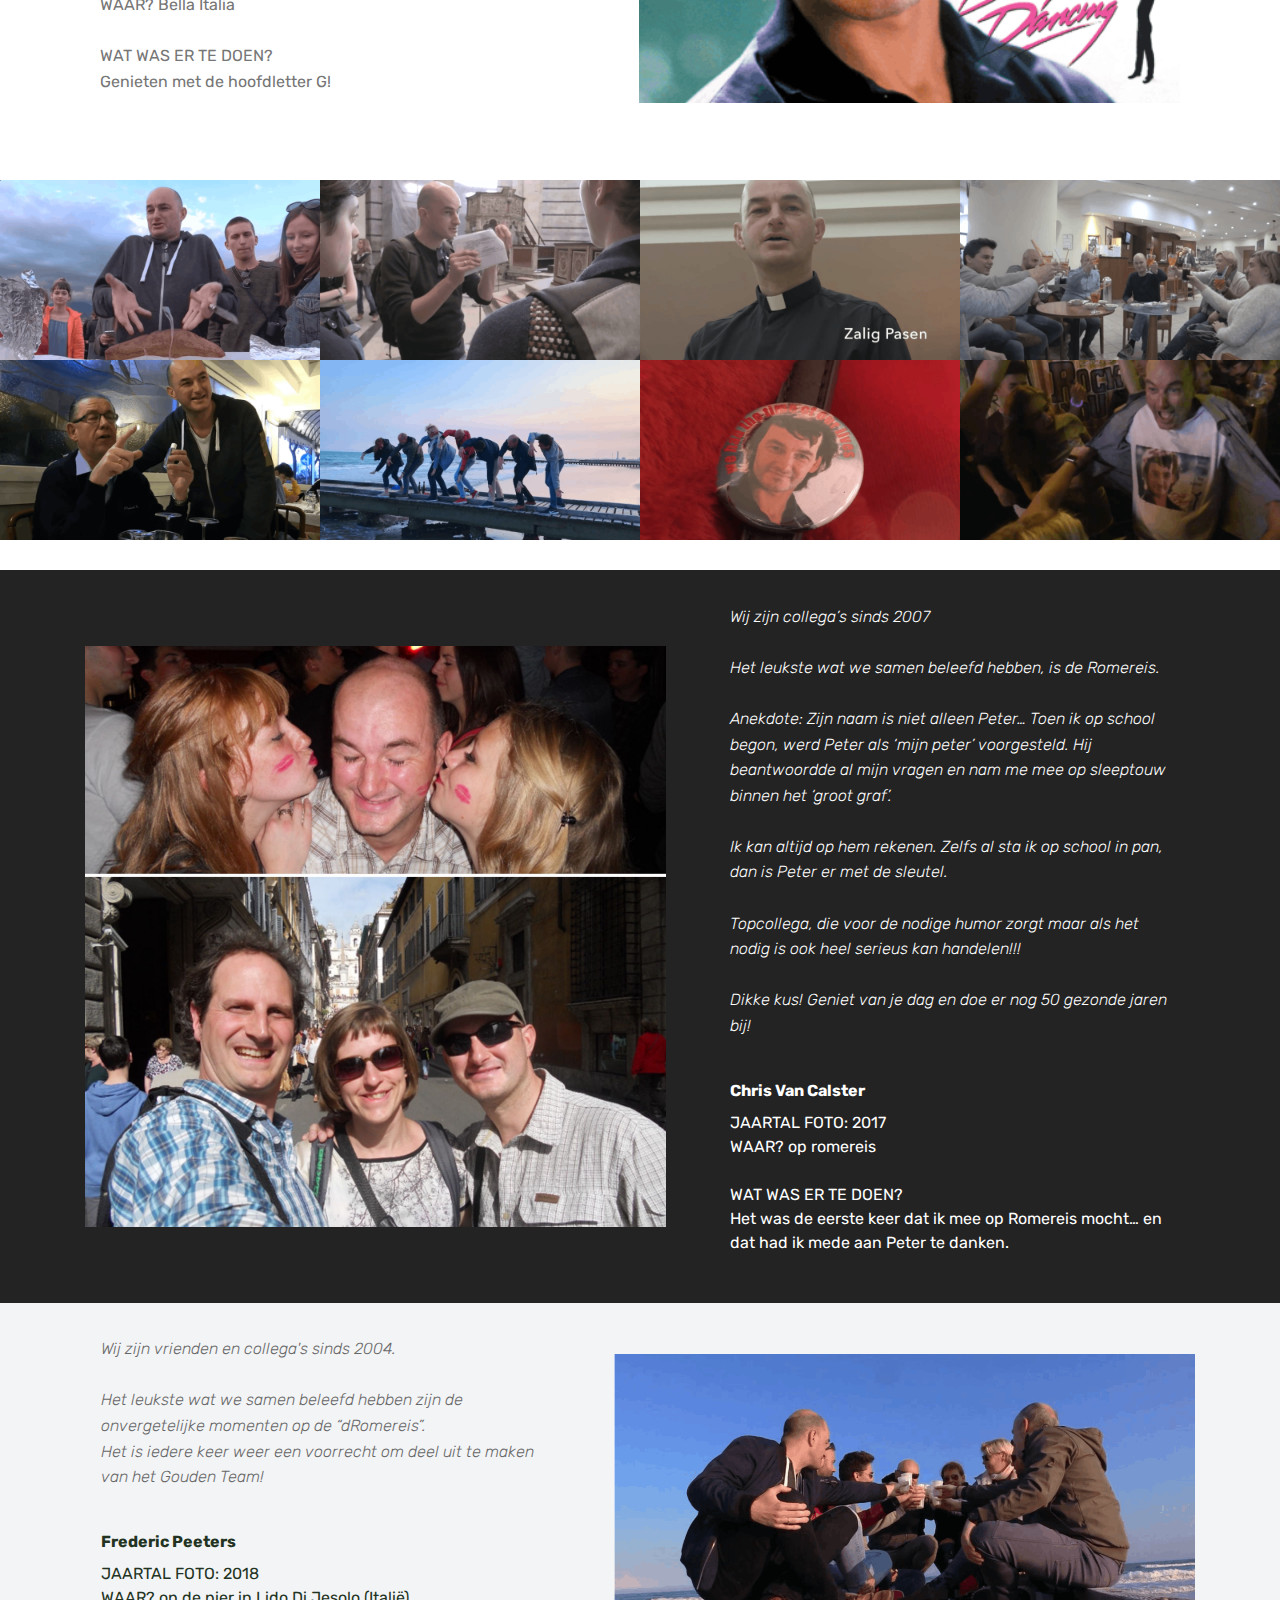
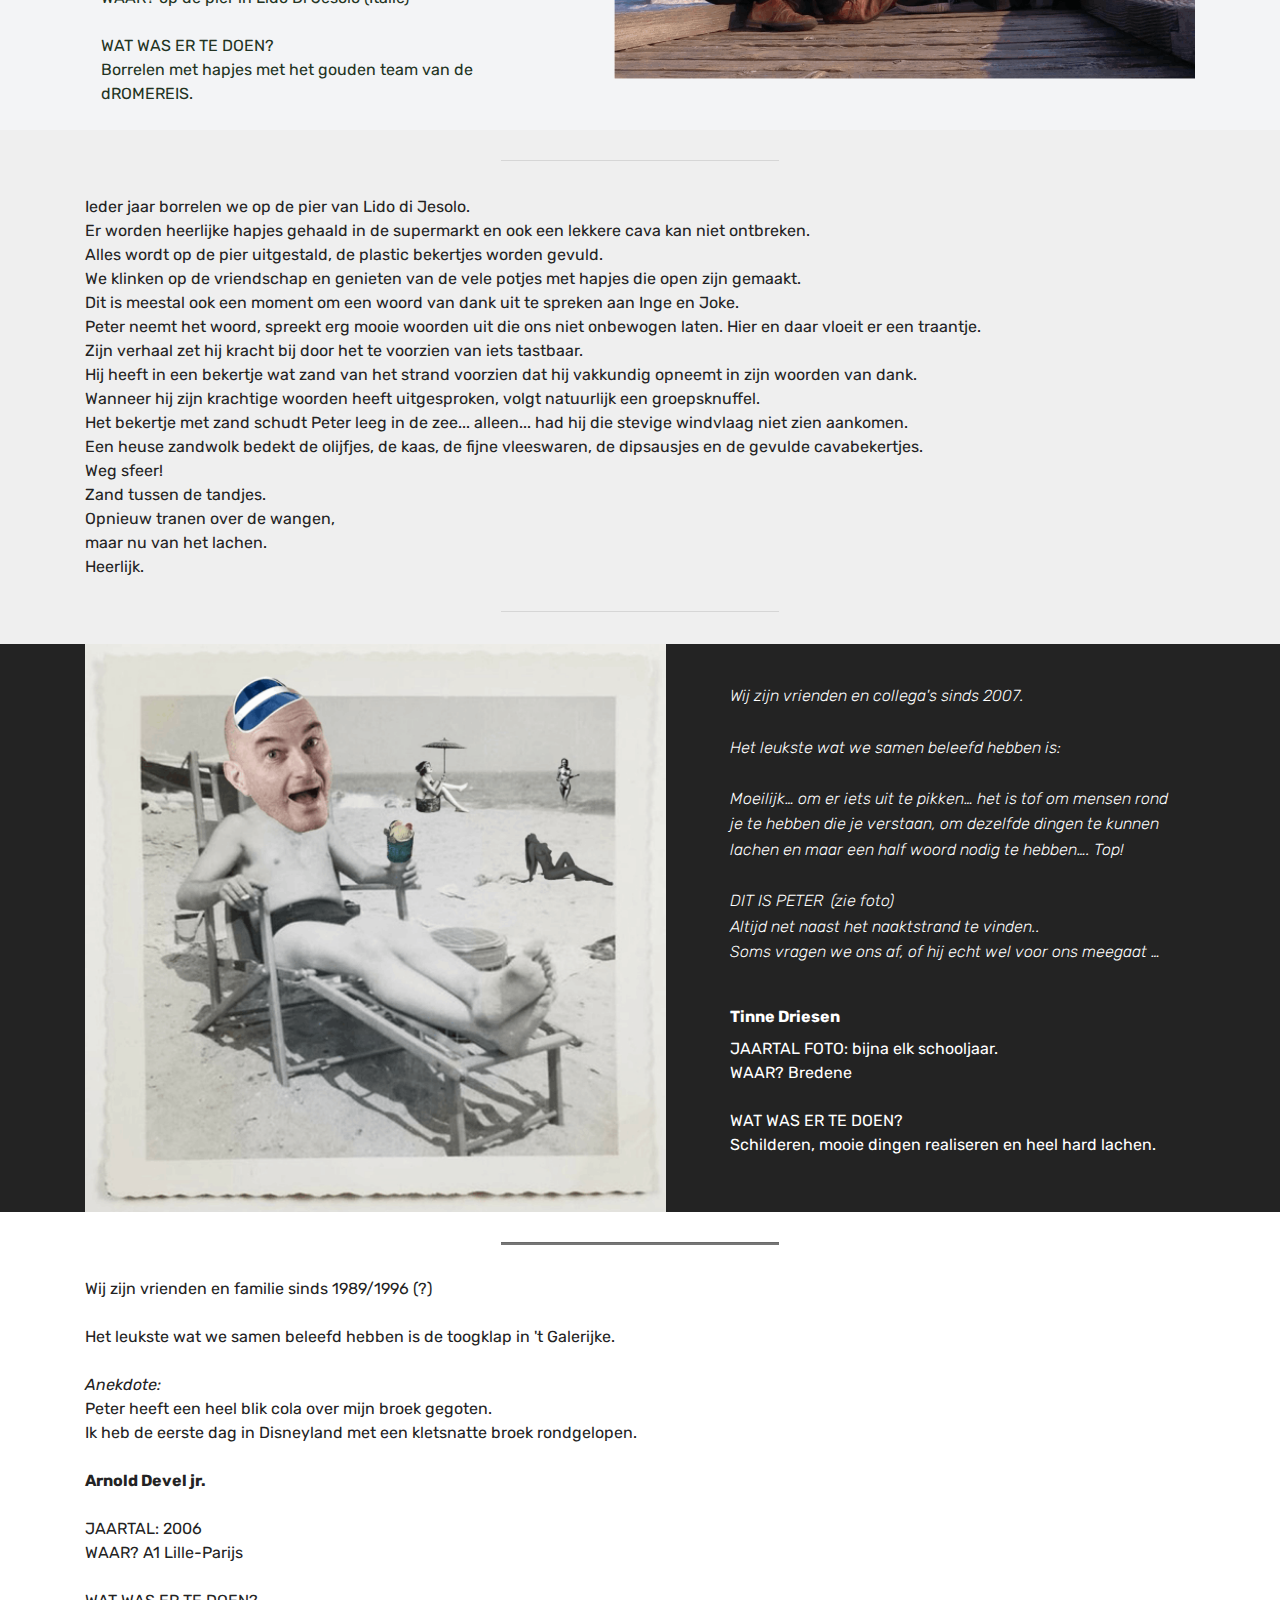
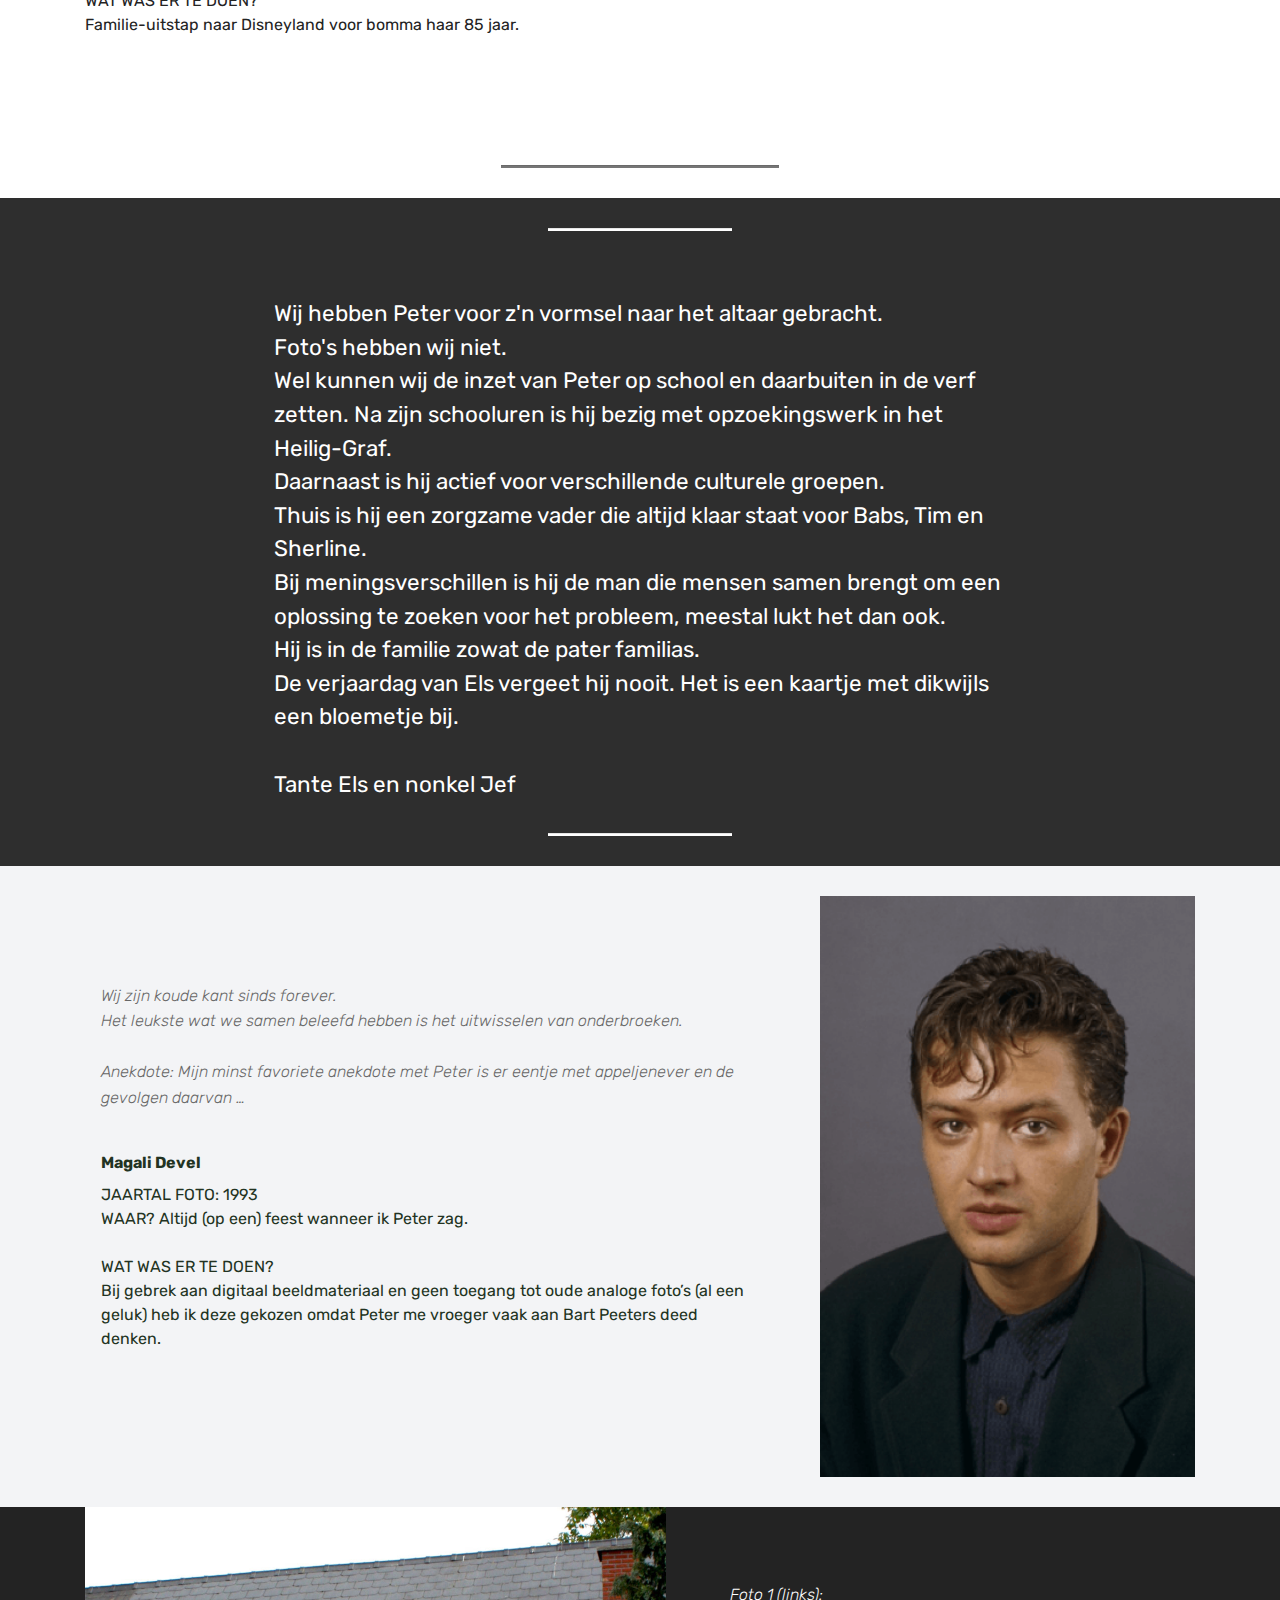
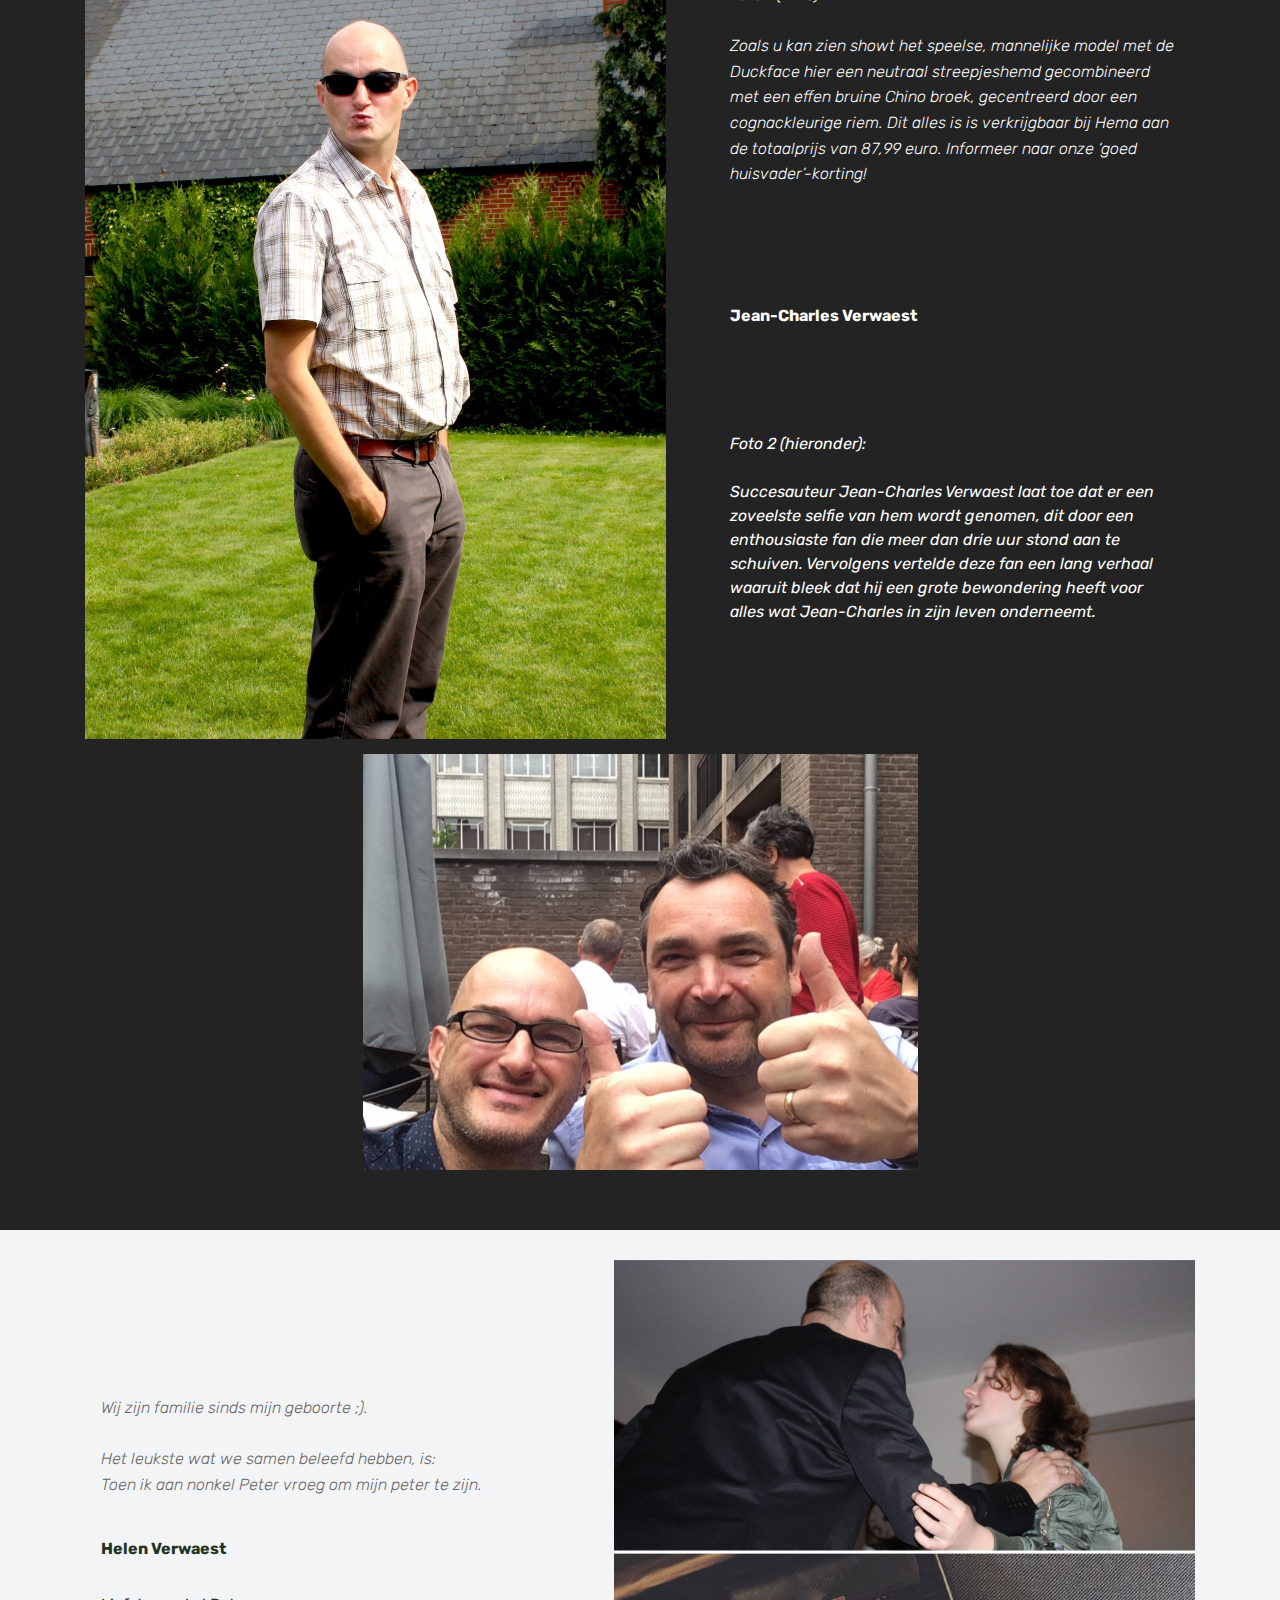
==== commit 8a57fb62: "create github pages" ====
--- a/index.html
+++ b/index.html
@@ -37,7 +37,7 @@
     </div>
 </section>
 
-<section class="engine"><a href="https://mobirise.info/r">bootstrap templates</a></section><section class="header1 cid-rWpEaseL4S" id="header16-d">
+<section class="engine"><a href="https://mobirise.info/e">how to make a site</a></section><section class="header1 cid-rWpEaseL4S" id="header16-d">
 
     
 
@@ -295,8 +295,8 @@
     
     
     <figure class="mbr-figure align-center container">
-        <div class="video-block" style="width: 80%;">
-            <div><img src="assets/images/video-placeholder.jpg" class="mbr-figure__img" alt="" data-bg-video="<iframe width=&quot;560&quot; height=&quot;315&quot; src=&quot;https://www.youtube.com/embed/92dMYwNKQTA&quot; frameborder=&quot;0&quot; allow=&quot;accelerometer; autoplay; encrypted-media; gyroscope; picture-in-picture&quot; allowfullscreen></iframe>?loop=0&amp;autoplay=0" data-video-width="1280" data-video-height="720" data-video-aspectratio="16:9" data-video-autoplay="false" data-video-loop="false"></div>
+        <div class="video-block" style="width: 94%;">
+            <div><iframe class="mbr-embedded-video" src="https://www.youtube.com/embed/92dMYwNKQTA?rel=0&amp;amp;showinfo=0&amp;autoplay=0&amp;loop=0" width="1280" height="720" frameborder="0" allowfullscreen></iframe></div>
         </div>
     </figure>
 </section>
--- a/assets/mobirise/css/mbr-additional.css
+++ b/assets/mobirise/css/mbr-additional.css
@@ -1025,8 +1025,8 @@
 }
 .cid-rXJv4JT2fc {
   background: #000000;
-  padding-top: 60px;
-  padding-bottom: 60px;
+  padding-top: 30px;
+  padding-bottom: 15px;
   background: linear-gradient(0deg, #000000, #ffffff);
 }
 .cid-rXJv4JT2fc .video-block {
--- a/assets/mobirise/css/mbr-additional.css
+++ b/assets/mobirise/css/mbr-additional.css
@@ -1025,8 +1025,8 @@
 }
 .cid-rXJv4JT2fc {
   background: #000000;
-  padding-top: 60px;
-  padding-bottom: 60px;
+  padding-top: 30px;
+  padding-bottom: 15px;
   background: linear-gradient(0deg, #000000, #ffffff);
 }
 .cid-rXJv4JT2fc .video-block {
